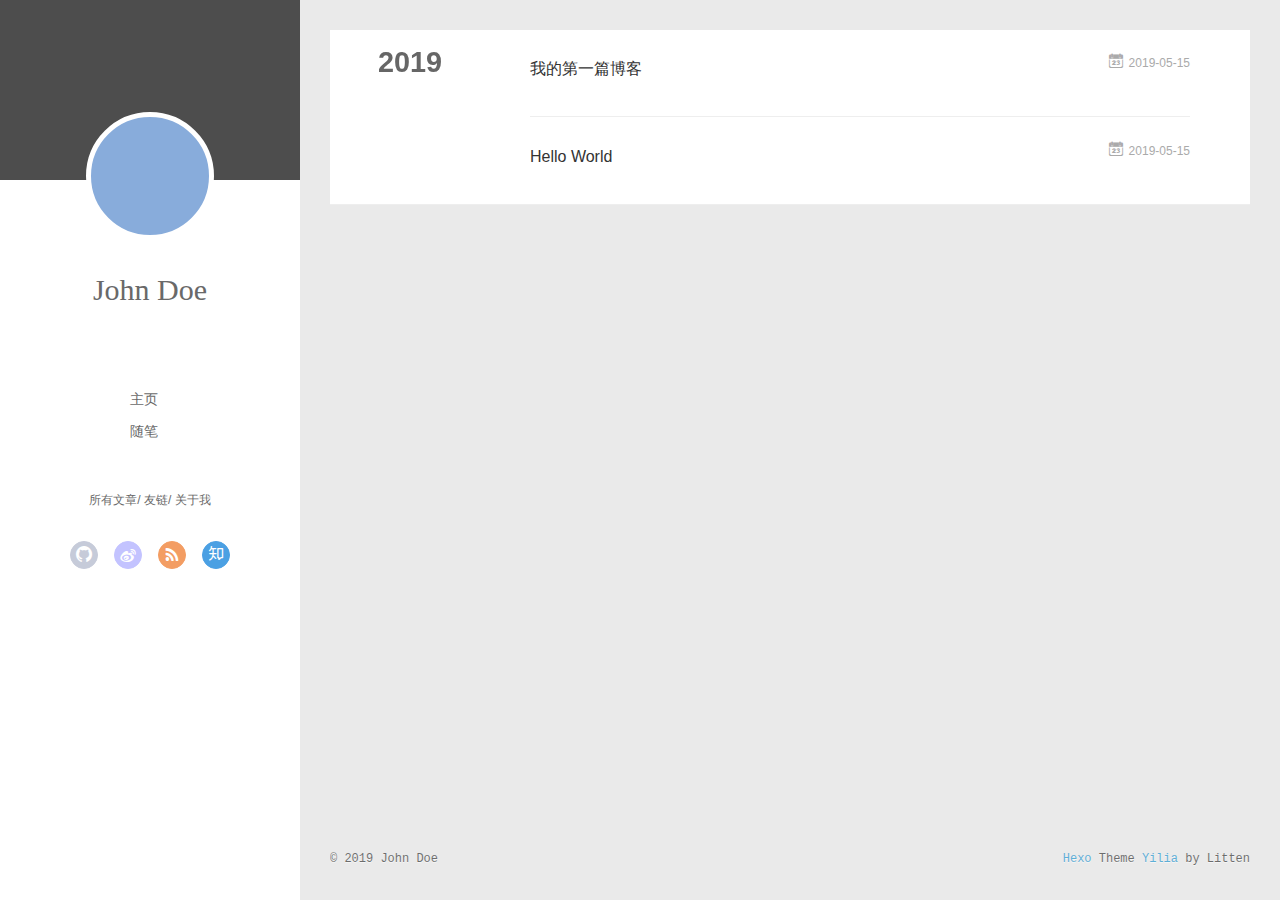
==== archives/index.html @ 385de697 "Site updated: 2019-05-16 12:57:25" ====
<!DOCTYPE html>
<html>
<head><meta name="generator" content="Hexo 3.8.0">
  <meta charset="utf-8">
  
  <meta name="renderer" content="webkit">
  <meta http-equiv="X-UA-Compatible" content="IE=edge">
  <link rel="dns-prefetch" href="http://yoursite.com">
  <title>Archives | Hexo</title>
  <meta name="viewport" content="width=device-width, initial-scale=1, maximum-scale=1">
  <meta property="og:type" content="website">
<meta property="og:title" content="Hexo">
<meta property="og:url" content="http://yoursite.com/archives/index.html">
<meta property="og:site_name" content="Hexo">
<meta property="og:locale" content="default">
<meta name="twitter:card" content="summary">
<meta name="twitter:title" content="Hexo">
  
    <link rel="alternative" href="/atom.xml" title="Hexo" type="application/atom+xml">
  
  
    <link rel="icon" href="/favicon.png">
  
  <link rel="stylesheet" type="text/css" href="/./main.0cf68a.css">
  <style type="text/css">
  
    #container.show {
      background: linear-gradient(200deg,#a0cfe4,#e8c37e);
    }
  </style>
  

  

</head>
</html>
<body>
  <div id="container" q-class="show:isCtnShow">
    <canvas id="anm-canvas" class="anm-canvas"></canvas>
    <div class="left-col" q-class="show:isShow">
      
<div class="overlay" style="background: #4d4d4d"></div>
<div class="intrude-less">
	<header id="header" class="inner">
		<a href="/" class="profilepic">
			<img src class="js-avatar">
		</a>
		<hgroup>
		  <h1 class="header-author"><a href="/">John Doe</a></h1>
		</hgroup>
		

		<nav class="header-menu">
			<ul>
			
				<li><a href="/">主页</a></li>
	        
				<li><a href="/tags/随笔/">随笔</a></li>
	        
			</ul>
		</nav>
		<nav class="header-smart-menu">
    		
    			
    			<a q-on="click: openSlider(e, 'innerArchive')" href="javascript:void(0)">所有文章</a>
    			
            
    			
    			<a q-on="click: openSlider(e, 'friends')" href="javascript:void(0)">友链</a>
    			
            
    			
    			<a q-on="click: openSlider(e, 'aboutme')" href="javascript:void(0)">关于我</a>
    			
            
		</nav>
		<nav class="header-nav">
			<div class="social">
				
					<a class="github" target="_blank" href="#" title="github"><i class="icon-github"></i></a>
		        
					<a class="weibo" target="_blank" href="#" title="weibo"><i class="icon-weibo"></i></a>
		        
					<a class="rss" target="_blank" href="#" title="rss"><i class="icon-rss"></i></a>
		        
					<a class="zhihu" target="_blank" href="#" title="zhihu"><i class="icon-zhihu"></i></a>
		        
			</div>
		</nav>
	</header>		
</div>

    </div>
    <div class="mid-col" q-class="show:isShow,hide:isShow|isFalse">
      
<nav id="mobile-nav">
  	<div class="overlay js-overlay" style="background: #4d4d4d"></div>
	<div class="btnctn js-mobile-btnctn">
  		<div class="slider-trigger list" q-on="click: openSlider(e)"><i class="icon icon-sort"></i></div>
	</div>
	<div class="intrude-less">
		<header id="header" class="inner">
			<div class="profilepic">
				<img src class="js-avatar">
			</div>
			<hgroup>
			  <h1 class="header-author js-header-author">John Doe</h1>
			</hgroup>
			
			
			
				
			
				
			
			
			
			<nav class="header-nav">
				<div class="social">
					
						<a class="github" target="_blank" href="#" title="github"><i class="icon-github"></i></a>
			        
						<a class="weibo" target="_blank" href="#" title="weibo"><i class="icon-weibo"></i></a>
			        
						<a class="rss" target="_blank" href="#" title="rss"><i class="icon-rss"></i></a>
			        
						<a class="zhihu" target="_blank" href="#" title="zhihu"><i class="icon-zhihu"></i></a>
			        
				</div>
			</nav>

			<nav class="header-menu js-header-menu">
				<ul style="width: 50%">
				
				
					<li style="width: 50%"><a href="/">主页</a></li>
		        
					<li style="width: 50%"><a href="/tags/随笔/">随笔</a></li>
		        
				</ul>
			</nav>
		</header>				
	</div>
	<div class="mobile-mask" style="display:none" q-show="isShow"></div>
</nav>

      <div id="wrapper" class="body-wrap">
        <div class="menu-l">
          <div class="canvas-wrap">
            <canvas data-colors="#eaeaea" data-sectionHeight="100" data-contentId="js-content" id="myCanvas1" class="anm-canvas"></canvas>
          </div>
          <div id="js-content" class="content-ll">
            
  
  
    
    
      
      
      <section class="archives-wrap">
        <div class="archive-year-wrap">
          <a href="/archives/2019" class="archive-year">2019</a>
        </div>
        <div class="archives">
    
    <article class="archive-article archive-type-post">
  <div class="archive-article-inner">
    <header class="archive-article-header">
      	<div class="article-meta">
	      	<a href="/2019/05/15/我的第一篇博客/" class="archive-article-date">
  	<time datetime="2019-05-15T15:24:32.000Z" itemprop="datePublished"><i class="icon-calendar icon"></i>2019-05-15</time>
</a>
        </div>
    	 
  
    <h1 itemprop="name">
      <a class="archive-article-title" href="/2019/05/15/我的第一篇博客/">我的第一篇博客</a>
    </h1>
  

        <div class="article-info info-on-right">
          
          

        </div>
        <div class="clearfix"></div>
    </header>
  </div>
</article>
  
    
    
    <article class="archive-article archive-type-post">
  <div class="archive-article-inner">
    <header class="archive-article-header">
      	<div class="article-meta">
	      	<a href="/2019/05/15/hello-world/" class="archive-article-date">
  	<time datetime="2019-05-15T15:17:17.506Z" itemprop="datePublished"><i class="icon-calendar icon"></i>2019-05-15</time>
</a>
        </div>
    	 
  
    <h1 itemprop="name">
      <a class="archive-article-title" href="/2019/05/15/hello-world/">Hello World</a>
    </h1>
  

        <div class="article-info info-on-right">
          
          

        </div>
        <div class="clearfix"></div>
    </header>
  </div>
</article>
  
  
    </div></section>
  

    


          </div>
        </div>
      </div>
      <footer id="footer">
  <div class="outer">
    <div id="footer-info">
    	<div class="footer-left">
    		&copy; 2019 John Doe
    	</div>
      	<div class="footer-right">
      		<a href="http://hexo.io/" target="_blank">Hexo</a>  Theme <a href="https://github.com/litten/hexo-theme-yilia" target="_blank">Yilia</a> by Litten
      	</div>
    </div>
  </div>
</footer>
    </div>
    <script>
	var yiliaConfig = {
		mathjax: false,
		isHome: false,
		isPost: false,
		isArchive: true,
		isTag: false,
		isCategory: false,
		open_in_new: false,
		toc_hide_index: true,
		root: "/",
		innerArchive: true,
		showTags: false
	}
</script>

<script>!function(t){function n(e){if(r[e])return r[e].exports;var i=r[e]={exports:{},id:e,loaded:!1};return t[e].call(i.exports,i,i.exports,n),i.loaded=!0,i.exports}var r={};n.m=t,n.c=r,n.p="./",n(0)}([function(t,n,r){r(195),t.exports=r(191)},function(t,n,r){var e=r(3),i=r(52),o=r(27),u=r(28),c=r(53),f="prototype",a=function(t,n,r){var s,l,h,v,p=t&a.F,d=t&a.G,y=t&a.S,g=t&a.P,b=t&a.B,m=d?e:y?e[n]||(e[n]={}):(e[n]||{})[f],x=d?i:i[n]||(i[n]={}),w=x[f]||(x[f]={});d&&(r=n);for(s in r)l=!p&&m&&void 0!==m[s],h=(l?m:r)[s],v=b&&l?c(h,e):g&&"function"==typeof h?c(Function.call,h):h,m&&u(m,s,h,t&a.U),x[s]!=h&&o(x,s,v),g&&w[s]!=h&&(w[s]=h)};e.core=i,a.F=1,a.G=2,a.S=4,a.P=8,a.B=16,a.W=32,a.U=64,a.R=128,t.exports=a},function(t,n,r){var e=r(6);t.exports=function(t){if(!e(t))throw TypeError(t+" is not an object!");return t}},function(t,n){var r=t.exports="undefined"!=typeof window&&window.Math==Math?window:"undefined"!=typeof self&&self.Math==Math?self:Function("return this")();"number"==typeof __g&&(__g=r)},function(t,n){t.exports=function(t){try{return!!t()}catch(t){return!0}}},function(t,n){var r=t.exports="undefined"!=typeof window&&window.Math==Math?window:"undefined"!=typeof self&&self.Math==Math?self:Function("return this")();"number"==typeof __g&&(__g=r)},function(t,n){t.exports=function(t){return"object"==typeof t?null!==t:"function"==typeof t}},function(t,n,r){var e=r(126)("wks"),i=r(76),o=r(3).Symbol,u="function"==typeof o;(t.exports=function(t){return e[t]||(e[t]=u&&o[t]||(u?o:i)("Symbol."+t))}).store=e},function(t,n){var r={}.hasOwnProperty;t.exports=function(t,n){return r.call(t,n)}},function(t,n,r){var e=r(94),i=r(33);t.exports=function(t){return e(i(t))}},function(t,n,r){t.exports=!r(4)(function(){return 7!=Object.defineProperty({},"a",{get:function(){return 7}}).a})},function(t,n,r){var e=r(2),i=r(167),o=r(50),u=Object.defineProperty;n.f=r(10)?Object.defineProperty:function(t,n,r){if(e(t),n=o(n,!0),e(r),i)try{return u(t,n,r)}catch(t){}if("get"in r||"set"in r)throw TypeError("Accessors not supported!");return"value"in r&&(t[n]=r.value),t}},function(t,n,r){t.exports=!r(18)(function(){return 7!=Object.defineProperty({},"a",{get:function(){return 7}}).a})},function(t,n,r){var e=r(14),i=r(22);t.exports=r(12)?function(t,n,r){return e.f(t,n,i(1,r))}:function(t,n,r){return t[n]=r,t}},function(t,n,r){var e=r(20),i=r(58),o=r(42),u=Object.defineProperty;n.f=r(12)?Object.defineProperty:function(t,n,r){if(e(t),n=o(n,!0),e(r),i)try{return u(t,n,r)}catch(t){}if("get"in r||"set"in r)throw TypeError("Accessors not supported!");return"value"in r&&(t[n]=r.value),t}},function(t,n,r){var e=r(40)("wks"),i=r(23),o=r(5).Symbol,u="function"==typeof o;(t.exports=function(t){return e[t]||(e[t]=u&&o[t]||(u?o:i)("Symbol."+t))}).store=e},function(t,n,r){var e=r(67),i=Math.min;t.exports=function(t){return t>0?i(e(t),9007199254740991):0}},function(t,n,r){var e=r(46);t.exports=function(t){return Object(e(t))}},function(t,n){t.exports=function(t){try{return!!t()}catch(t){return!0}}},function(t,n,r){var e=r(63),i=r(34);t.exports=Object.keys||function(t){return e(t,i)}},function(t,n,r){var e=r(21);t.exports=function(t){if(!e(t))throw TypeError(t+" is not an object!");return t}},function(t,n){t.exports=function(t){return"object"==typeof t?null!==t:"function"==typeof t}},function(t,n){t.exports=function(t,n){return{enumerable:!(1&t),configurable:!(2&t),writable:!(4&t),value:n}}},function(t,n){var r=0,e=Math.random();t.exports=function(t){return"Symbol(".concat(void 0===t?"":t,")_",(++r+e).toString(36))}},function(t,n){var r={}.hasOwnProperty;t.exports=function(t,n){return r.call(t,n)}},function(t,n){var r=t.exports={version:"2.4.0"};"number"==typeof __e&&(__e=r)},function(t,n){t.exports=function(t){if("function"!=typeof t)throw TypeError(t+" is not a function!");return t}},function(t,n,r){var e=r(11),i=r(66);t.exports=r(10)?function(t,n,r){return e.f(t,n,i(1,r))}:function(t,n,r){return t[n]=r,t}},function(t,n,r){var e=r(3),i=r(27),o=r(24),u=r(76)("src"),c="toString",f=Function[c],a=(""+f).split(c);r(52).inspectSource=function(t){return f.call(t)},(t.exports=function(t,n,r,c){var f="function"==typeof r;f&&(o(r,"name")||i(r,"name",n)),t[n]!==r&&(f&&(o(r,u)||i(r,u,t[n]?""+t[n]:a.join(String(n)))),t===e?t[n]=r:c?t[n]?t[n]=r:i(t,n,r):(delete t[n],i(t,n,r)))})(Function.prototype,c,function(){return"function"==typeof this&&this[u]||f.call(this)})},function(t,n,r){var e=r(1),i=r(4),o=r(46),u=function(t,n,r,e){var i=String(o(t)),u="<"+n;return""!==r&&(u+=" "+r+'="'+String(e).replace(/"/g,"&quot;")+'"'),u+">"+i+"</"+n+">"};t.exports=function(t,n){var r={};r[t]=n(u),e(e.P+e.F*i(function(){var n=""[t]('"');return n!==n.toLowerCase()||n.split('"').length>3}),"String",r)}},function(t,n,r){var e=r(115),i=r(46);t.exports=function(t){return e(i(t))}},function(t,n,r){var e=r(116),i=r(66),o=r(30),u=r(50),c=r(24),f=r(167),a=Object.getOwnPropertyDescriptor;n.f=r(10)?a:function(t,n){if(t=o(t),n=u(n,!0),f)try{return a(t,n)}catch(t){}if(c(t,n))return i(!e.f.call(t,n),t[n])}},function(t,n,r){var e=r(24),i=r(17),o=r(145)("IE_PROTO"),u=Object.prototype;t.exports=Object.getPrototypeOf||function(t){return t=i(t),e(t,o)?t[o]:"function"==typeof t.constructor&&t instanceof t.constructor?t.constructor.prototype:t instanceof Object?u:null}},function(t,n){t.exports=function(t){if(void 0==t)throw TypeError("Can't call method on  "+t);return t}},function(t,n){t.exports="constructor,hasOwnProperty,isPrototypeOf,propertyIsEnumerable,toLocaleString,toString,valueOf".split(",")},function(t,n){t.exports={}},function(t,n){t.exports=!0},function(t,n){n.f={}.propertyIsEnumerable},function(t,n,r){var e=r(14).f,i=r(8),o=r(15)("toStringTag");t.exports=function(t,n,r){t&&!i(t=r?t:t.prototype,o)&&e(t,o,{configurable:!0,value:n})}},function(t,n,r){var e=r(40)("keys"),i=r(23);t.exports=function(t){return e[t]||(e[t]=i(t))}},function(t,n,r){var e=r(5),i="__core-js_shared__",o=e[i]||(e[i]={});t.exports=function(t){return o[t]||(o[t]={})}},function(t,n){var r=Math.ceil,e=Math.floor;t.exports=function(t){return isNaN(t=+t)?0:(t>0?e:r)(t)}},function(t,n,r){var e=r(21);t.exports=function(t,n){if(!e(t))return t;var r,i;if(n&&"function"==typeof(r=t.toString)&&!e(i=r.call(t)))return i;if("function"==typeof(r=t.valueOf)&&!e(i=r.call(t)))return i;if(!n&&"function"==typeof(r=t.toString)&&!e(i=r.call(t)))return i;throw TypeError("Can't convert object to primitive value")}},function(t,n,r){var e=r(5),i=r(25),o=r(36),u=r(44),c=r(14).f;t.exports=function(t){var n=i.Symbol||(i.Symbol=o?{}:e.Symbol||{});"_"==t.charAt(0)||t in n||c(n,t,{value:u.f(t)})}},function(t,n,r){n.f=r(15)},function(t,n){var r={}.toString;t.exports=function(t){return r.call(t).slice(8,-1)}},function(t,n){t.exports=function(t){if(void 0==t)throw TypeError("Can't call method on  "+t);return t}},function(t,n,r){var e=r(4);t.exports=function(t,n){return!!t&&e(function(){n?t.call(null,function(){},1):t.call(null)})}},function(t,n,r){var e=r(53),i=r(115),o=r(17),u=r(16),c=r(203);t.exports=function(t,n){var r=1==t,f=2==t,a=3==t,s=4==t,l=6==t,h=5==t||l,v=n||c;return function(n,c,p){for(var d,y,g=o(n),b=i(g),m=e(c,p,3),x=u(b.length),w=0,S=r?v(n,x):f?v(n,0):void 0;x>w;w++)if((h||w in b)&&(d=b[w],y=m(d,w,g),t))if(r)S[w]=y;else if(y)switch(t){case 3:return!0;case 5:return d;case 6:return w;case 2:S.push(d)}else if(s)return!1;return l?-1:a||s?s:S}}},function(t,n,r){var e=r(1),i=r(52),o=r(4);t.exports=function(t,n){var r=(i.Object||{})[t]||Object[t],u={};u[t]=n(r),e(e.S+e.F*o(function(){r(1)}),"Object",u)}},function(t,n,r){var e=r(6);t.exports=function(t,n){if(!e(t))return t;var r,i;if(n&&"function"==typeof(r=t.toString)&&!e(i=r.call(t)))return i;if("function"==typeof(r=t.valueOf)&&!e(i=r.call(t)))return i;if(!n&&"function"==typeof(r=t.toString)&&!e(i=r.call(t)))return i;throw TypeError("Can't convert object to primitive value")}},function(t,n,r){var e=r(5),i=r(25),o=r(91),u=r(13),c="prototype",f=function(t,n,r){var a,s,l,h=t&f.F,v=t&f.G,p=t&f.S,d=t&f.P,y=t&f.B,g=t&f.W,b=v?i:i[n]||(i[n]={}),m=b[c],x=v?e:p?e[n]:(e[n]||{})[c];v&&(r=n);for(a in r)(s=!h&&x&&void 0!==x[a])&&a in b||(l=s?x[a]:r[a],b[a]=v&&"function"!=typeof x[a]?r[a]:y&&s?o(l,e):g&&x[a]==l?function(t){var n=function(n,r,e){if(this instanceof t){switch(arguments.length){case 0:return new t;case 1:return new t(n);case 2:return new t(n,r)}return new t(n,r,e)}return t.apply(this,arguments)};return n[c]=t[c],n}(l):d&&"function"==typeof l?o(Function.call,l):l,d&&((b.virtual||(b.virtual={}))[a]=l,t&f.R&&m&&!m[a]&&u(m,a,l)))};f.F=1,f.G=2,f.S=4,f.P=8,f.B=16,f.W=32,f.U=64,f.R=128,t.exports=f},function(t,n){var r=t.exports={version:"2.4.0"};"number"==typeof __e&&(__e=r)},function(t,n,r){var e=r(26);t.exports=function(t,n,r){if(e(t),void 0===n)return t;switch(r){case 1:return function(r){return t.call(n,r)};case 2:return function(r,e){return t.call(n,r,e)};case 3:return function(r,e,i){return t.call(n,r,e,i)}}return function(){return t.apply(n,arguments)}}},function(t,n,r){var e=r(183),i=r(1),o=r(126)("metadata"),u=o.store||(o.store=new(r(186))),c=function(t,n,r){var i=u.get(t);if(!i){if(!r)return;u.set(t,i=new e)}var o=i.get(n);if(!o){if(!r)return;i.set(n,o=new e)}return o},f=function(t,n,r){var e=c(n,r,!1);return void 0!==e&&e.has(t)},a=function(t,n,r){var e=c(n,r,!1);return void 0===e?void 0:e.get(t)},s=function(t,n,r,e){c(r,e,!0).set(t,n)},l=function(t,n){var r=c(t,n,!1),e=[];return r&&r.forEach(function(t,n){e.push(n)}),e},h=function(t){return void 0===t||"symbol"==typeof t?t:String(t)},v=function(t){i(i.S,"Reflect",t)};t.exports={store:u,map:c,has:f,get:a,set:s,keys:l,key:h,exp:v}},function(t,n,r){"use strict";if(r(10)){var e=r(69),i=r(3),o=r(4),u=r(1),c=r(127),f=r(152),a=r(53),s=r(68),l=r(66),h=r(27),v=r(73),p=r(67),d=r(16),y=r(75),g=r(50),b=r(24),m=r(180),x=r(114),w=r(6),S=r(17),_=r(137),O=r(70),E=r(32),P=r(71).f,j=r(154),F=r(76),M=r(7),A=r(48),N=r(117),T=r(146),I=r(155),k=r(80),L=r(123),R=r(74),C=r(130),D=r(160),U=r(11),W=r(31),G=U.f,B=W.f,V=i.RangeError,z=i.TypeError,q=i.Uint8Array,K="ArrayBuffer",J="Shared"+K,Y="BYTES_PER_ELEMENT",H="prototype",$=Array[H],X=f.ArrayBuffer,Q=f.DataView,Z=A(0),tt=A(2),nt=A(3),rt=A(4),et=A(5),it=A(6),ot=N(!0),ut=N(!1),ct=I.values,ft=I.keys,at=I.entries,st=$.lastIndexOf,lt=$.reduce,ht=$.reduceRight,vt=$.join,pt=$.sort,dt=$.slice,yt=$.toString,gt=$.toLocaleString,bt=M("iterator"),mt=M("toStringTag"),xt=F("typed_constructor"),wt=F("def_constructor"),St=c.CONSTR,_t=c.TYPED,Ot=c.VIEW,Et="Wrong length!",Pt=A(1,function(t,n){return Tt(T(t,t[wt]),n)}),jt=o(function(){return 1===new q(new Uint16Array([1]).buffer)[0]}),Ft=!!q&&!!q[H].set&&o(function(){new q(1).set({})}),Mt=function(t,n){if(void 0===t)throw z(Et);var r=+t,e=d(t);if(n&&!m(r,e))throw V(Et);return e},At=function(t,n){var r=p(t);if(r<0||r%n)throw V("Wrong offset!");return r},Nt=function(t){if(w(t)&&_t in t)return t;throw z(t+" is not a typed array!")},Tt=function(t,n){if(!(w(t)&&xt in t))throw z("It is not a typed array constructor!");return new t(n)},It=function(t,n){return kt(T(t,t[wt]),n)},kt=function(t,n){for(var r=0,e=n.length,i=Tt(t,e);e>r;)i[r]=n[r++];return i},Lt=function(t,n,r){G(t,n,{get:function(){return this._d[r]}})},Rt=function(t){var n,r,e,i,o,u,c=S(t),f=arguments.length,s=f>1?arguments[1]:void 0,l=void 0!==s,h=j(c);if(void 0!=h&&!_(h)){for(u=h.call(c),e=[],n=0;!(o=u.next()).done;n++)e.push(o.value);c=e}for(l&&f>2&&(s=a(s,arguments[2],2)),n=0,r=d(c.length),i=Tt(this,r);r>n;n++)i[n]=l?s(c[n],n):c[n];return i},Ct=function(){for(var t=0,n=arguments.length,r=Tt(this,n);n>t;)r[t]=arguments[t++];return r},Dt=!!q&&o(function(){gt.call(new q(1))}),Ut=function(){return gt.apply(Dt?dt.call(Nt(this)):Nt(this),arguments)},Wt={copyWithin:function(t,n){return D.call(Nt(this),t,n,arguments.length>2?arguments[2]:void 0)},every:function(t){return rt(Nt(this),t,arguments.length>1?arguments[1]:void 0)},fill:function(t){return C.apply(Nt(this),arguments)},filter:function(t){return It(this,tt(Nt(this),t,arguments.length>1?arguments[1]:void 0))},find:function(t){return et(Nt(this),t,arguments.length>1?arguments[1]:void 0)},findIndex:function(t){return it(Nt(this),t,arguments.length>1?arguments[1]:void 0)},forEach:function(t){Z(Nt(this),t,arguments.length>1?arguments[1]:void 0)},indexOf:function(t){return ut(Nt(this),t,arguments.length>1?arguments[1]:void 0)},includes:function(t){return ot(Nt(this),t,arguments.length>1?arguments[1]:void 0)},join:function(t){return vt.apply(Nt(this),arguments)},lastIndexOf:function(t){return st.apply(Nt(this),arguments)},map:function(t){return Pt(Nt(this),t,arguments.length>1?arguments[1]:void 0)},reduce:function(t){return lt.apply(Nt(this),arguments)},reduceRight:function(t){return ht.apply(Nt(this),arguments)},reverse:function(){for(var t,n=this,r=Nt(n).length,e=Math.floor(r/2),i=0;i<e;)t=n[i],n[i++]=n[--r],n[r]=t;return n},some:function(t){return nt(Nt(this),t,arguments.length>1?arguments[1]:void 0)},sort:function(t){return pt.call(Nt(this),t)},subarray:function(t,n){var r=Nt(this),e=r.length,i=y(t,e);return new(T(r,r[wt]))(r.buffer,r.byteOffset+i*r.BYTES_PER_ELEMENT,d((void 0===n?e:y(n,e))-i))}},Gt=function(t,n){return It(this,dt.call(Nt(this),t,n))},Bt=function(t){Nt(this);var n=At(arguments[1],1),r=this.length,e=S(t),i=d(e.length),o=0;if(i+n>r)throw V(Et);for(;o<i;)this[n+o]=e[o++]},Vt={entries:function(){return at.call(Nt(this))},keys:function(){return ft.call(Nt(this))},values:function(){return ct.call(Nt(this))}},zt=function(t,n){return w(t)&&t[_t]&&"symbol"!=typeof n&&n in t&&String(+n)==String(n)},qt=function(t,n){return zt(t,n=g(n,!0))?l(2,t[n]):B(t,n)},Kt=function(t,n,r){return!(zt(t,n=g(n,!0))&&w(r)&&b(r,"value"))||b(r,"get")||b(r,"set")||r.configurable||b(r,"writable")&&!r.writable||b(r,"enumerable")&&!r.enumerable?G(t,n,r):(t[n]=r.value,t)};St||(W.f=qt,U.f=Kt),u(u.S+u.F*!St,"Object",{getOwnPropertyDescriptor:qt,defineProperty:Kt}),o(function(){yt.call({})})&&(yt=gt=function(){return vt.call(this)});var Jt=v({},Wt);v(Jt,Vt),h(Jt,bt,Vt.values),v(Jt,{slice:Gt,set:Bt,constructor:function(){},toString:yt,toLocaleString:Ut}),Lt(Jt,"buffer","b"),Lt(Jt,"byteOffset","o"),Lt(Jt,"byteLength","l"),Lt(Jt,"length","e"),G(Jt,mt,{get:function(){return this[_t]}}),t.exports=function(t,n,r,f){f=!!f;var a=t+(f?"Clamped":"")+"Array",l="Uint8Array"!=a,v="get"+t,p="set"+t,y=i[a],g=y||{},b=y&&E(y),m=!y||!c.ABV,S={},_=y&&y[H],j=function(t,r){var e=t._d;return e.v[v](r*n+e.o,jt)},F=function(t,r,e){var i=t._d;f&&(e=(e=Math.round(e))<0?0:e>255?255:255&e),i.v[p](r*n+i.o,e,jt)},M=function(t,n){G(t,n,{get:function(){return j(this,n)},set:function(t){return F(this,n,t)},enumerable:!0})};m?(y=r(function(t,r,e,i){s(t,y,a,"_d");var o,u,c,f,l=0,v=0;if(w(r)){if(!(r instanceof X||(f=x(r))==K||f==J))return _t in r?kt(y,r):Rt.call(y,r);o=r,v=At(e,n);var p=r.byteLength;if(void 0===i){if(p%n)throw V(Et);if((u=p-v)<0)throw V(Et)}else if((u=d(i)*n)+v>p)throw V(Et);c=u/n}else c=Mt(r,!0),u=c*n,o=new X(u);for(h(t,"_d",{b:o,o:v,l:u,e:c,v:new Q(o)});l<c;)M(t,l++)}),_=y[H]=O(Jt),h(_,"constructor",y)):L(function(t){new y(null),new y(t)},!0)||(y=r(function(t,r,e,i){s(t,y,a);var o;return w(r)?r instanceof X||(o=x(r))==K||o==J?void 0!==i?new g(r,At(e,n),i):void 0!==e?new g(r,At(e,n)):new g(r):_t in r?kt(y,r):Rt.call(y,r):new g(Mt(r,l))}),Z(b!==Function.prototype?P(g).concat(P(b)):P(g),function(t){t in y||h(y,t,g[t])}),y[H]=_,e||(_.constructor=y));var A=_[bt],N=!!A&&("values"==A.name||void 0==A.name),T=Vt.values;h(y,xt,!0),h(_,_t,a),h(_,Ot,!0),h(_,wt,y),(f?new y(1)[mt]==a:mt in _)||G(_,mt,{get:function(){return a}}),S[a]=y,u(u.G+u.W+u.F*(y!=g),S),u(u.S,a,{BYTES_PER_ELEMENT:n,from:Rt,of:Ct}),Y in _||h(_,Y,n),u(u.P,a,Wt),R(a),u(u.P+u.F*Ft,a,{set:Bt}),u(u.P+u.F*!N,a,Vt),u(u.P+u.F*(_.toString!=yt),a,{toString:yt}),u(u.P+u.F*o(function(){new y(1).slice()}),a,{slice:Gt}),u(u.P+u.F*(o(function(){return[1,2].toLocaleString()!=new y([1,2]).toLocaleString()})||!o(function(){_.toLocaleString.call([1,2])})),a,{toLocaleString:Ut}),k[a]=N?A:T,e||N||h(_,bt,T)}}else t.exports=function(){}},function(t,n){var r={}.toString;t.exports=function(t){return r.call(t).slice(8,-1)}},function(t,n,r){var e=r(21),i=r(5).document,o=e(i)&&e(i.createElement);t.exports=function(t){return o?i.createElement(t):{}}},function(t,n,r){t.exports=!r(12)&&!r(18)(function(){return 7!=Object.defineProperty(r(57)("div"),"a",{get:function(){return 7}}).a})},function(t,n,r){"use strict";var e=r(36),i=r(51),o=r(64),u=r(13),c=r(8),f=r(35),a=r(96),s=r(38),l=r(103),h=r(15)("iterator"),v=!([].keys&&"next"in[].keys()),p="keys",d="values",y=function(){return this};t.exports=function(t,n,r,g,b,m,x){a(r,n,g);var w,S,_,O=function(t){if(!v&&t in F)return F[t];switch(t){case p:case d:return function(){return new r(this,t)}}return function(){return new r(this,t)}},E=n+" Iterator",P=b==d,j=!1,F=t.prototype,M=F[h]||F["@@iterator"]||b&&F[b],A=M||O(b),N=b?P?O("entries"):A:void 0,T="Array"==n?F.entries||M:M;if(T&&(_=l(T.call(new t)))!==Object.prototype&&(s(_,E,!0),e||c(_,h)||u(_,h,y)),P&&M&&M.name!==d&&(j=!0,A=function(){return M.call(this)}),e&&!x||!v&&!j&&F[h]||u(F,h,A),f[n]=A,f[E]=y,b)if(w={values:P?A:O(d),keys:m?A:O(p),entries:N},x)for(S in w)S in F||o(F,S,w[S]);else i(i.P+i.F*(v||j),n,w);return w}},function(t,n,r){var e=r(20),i=r(100),o=r(34),u=r(39)("IE_PROTO"),c=function(){},f="prototype",a=function(){var t,n=r(57)("iframe"),e=o.length;for(n.style.display="none",r(93).appendChild(n),n.src="javascript:",t=n.contentWindow.document,t.open(),t.write("<script>document.F=Object<\/script>"),t.close(),a=t.F;e--;)delete a[f][o[e]];return a()};t.exports=Object.create||function(t,n){var r;return null!==t?(c[f]=e(t),r=new c,c[f]=null,r[u]=t):r=a(),void 0===n?r:i(r,n)}},function(t,n,r){var e=r(63),i=r(34).concat("length","prototype");n.f=Object.getOwnPropertyNames||function(t){return e(t,i)}},function(t,n){n.f=Object.getOwnPropertySymbols},function(t,n,r){var e=r(8),i=r(9),o=r(90)(!1),u=r(39)("IE_PROTO");t.exports=function(t,n){var r,c=i(t),f=0,a=[];for(r in c)r!=u&&e(c,r)&&a.push(r);for(;n.length>f;)e(c,r=n[f++])&&(~o(a,r)||a.push(r));return a}},function(t,n,r){t.exports=r(13)},function(t,n,r){var e=r(76)("meta"),i=r(6),o=r(24),u=r(11).f,c=0,f=Object.isExtensible||function(){return!0},a=!r(4)(function(){return f(Object.preventExtensions({}))}),s=function(t){u(t,e,{value:{i:"O"+ ++c,w:{}}})},l=function(t,n){if(!i(t))return"symbol"==typeof t?t:("string"==typeof t?"S":"P")+t;if(!o(t,e)){if(!f(t))return"F";if(!n)return"E";s(t)}return t[e].i},h=function(t,n){if(!o(t,e)){if(!f(t))return!0;if(!n)return!1;s(t)}return t[e].w},v=function(t){return a&&p.NEED&&f(t)&&!o(t,e)&&s(t),t},p=t.exports={KEY:e,NEED:!1,fastKey:l,getWeak:h,onFreeze:v}},function(t,n){t.exports=function(t,n){return{enumerable:!(1&t),configurable:!(2&t),writable:!(4&t),value:n}}},function(t,n){var r=Math.ceil,e=Math.floor;t.exports=function(t){return isNaN(t=+t)?0:(t>0?e:r)(t)}},function(t,n){t.exports=function(t,n,r,e){if(!(t instanceof n)||void 0!==e&&e in t)throw TypeError(r+": incorrect invocation!");return t}},function(t,n){t.exports=!1},function(t,n,r){var e=r(2),i=r(173),o=r(133),u=r(145)("IE_PROTO"),c=function(){},f="prototype",a=function(){var t,n=r(132)("iframe"),e=o.length;for(n.style.display="none",r(135).appendChild(n),n.src="javascript:",t=n.contentWindow.document,t.open(),t.write("<script>document.F=Object<\/script>"),t.close(),a=t.F;e--;)delete a[f][o[e]];return a()};t.exports=Object.create||function(t,n){var r;return null!==t?(c[f]=e(t),r=new c,c[f]=null,r[u]=t):r=a(),void 0===n?r:i(r,n)}},function(t,n,r){var e=r(175),i=r(133).concat("length","prototype");n.f=Object.getOwnPropertyNames||function(t){return e(t,i)}},function(t,n,r){var e=r(175),i=r(133);t.exports=Object.keys||function(t){return e(t,i)}},function(t,n,r){var e=r(28);t.exports=function(t,n,r){for(var i in n)e(t,i,n[i],r);return t}},function(t,n,r){"use strict";var e=r(3),i=r(11),o=r(10),u=r(7)("species");t.exports=function(t){var n=e[t];o&&n&&!n[u]&&i.f(n,u,{configurable:!0,get:function(){return this}})}},function(t,n,r){var e=r(67),i=Math.max,o=Math.min;t.exports=function(t,n){return t=e(t),t<0?i(t+n,0):o(t,n)}},function(t,n){var r=0,e=Math.random();t.exports=function(t){return"Symbol(".concat(void 0===t?"":t,")_",(++r+e).toString(36))}},function(t,n,r){var e=r(33);t.exports=function(t){return Object(e(t))}},function(t,n,r){var e=r(7)("unscopables"),i=Array.prototype;void 0==i[e]&&r(27)(i,e,{}),t.exports=function(t){i[e][t]=!0}},function(t,n,r){var e=r(53),i=r(169),o=r(137),u=r(2),c=r(16),f=r(154),a={},s={},n=t.exports=function(t,n,r,l,h){var v,p,d,y,g=h?function(){return t}:f(t),b=e(r,l,n?2:1),m=0;if("function"!=typeof g)throw TypeError(t+" is not iterable!");if(o(g)){for(v=c(t.length);v>m;m++)if((y=n?b(u(p=t[m])[0],p[1]):b(t[m]))===a||y===s)return y}else for(d=g.call(t);!(p=d.next()).done;)if((y=i(d,b,p.value,n))===a||y===s)return y};n.BREAK=a,n.RETURN=s},function(t,n){t.exports={}},function(t,n,r){var e=r(11).f,i=r(24),o=r(7)("toStringTag");t.exports=function(t,n,r){t&&!i(t=r?t:t.prototype,o)&&e(t,o,{configurable:!0,value:n})}},function(t,n,r){var e=r(1),i=r(46),o=r(4),u=r(150),c="["+u+"]",f="​",a=RegExp("^"+c+c+"*"),s=RegExp(c+c+"*$"),l=function(t,n,r){var i={},c=o(function(){return!!u[t]()||f[t]()!=f}),a=i[t]=c?n(h):u[t];r&&(i[r]=a),e(e.P+e.F*c,"String",i)},h=l.trim=function(t,n){return t=String(i(t)),1&n&&(t=t.replace(a,"")),2&n&&(t=t.replace(s,"")),t};t.exports=l},function(t,n,r){t.exports={default:r(86),__esModule:!0}},function(t,n,r){t.exports={default:r(87),__esModule:!0}},function(t,n,r){"use strict";function e(t){return t&&t.__esModule?t:{default:t}}n.__esModule=!0;var i=r(84),o=e(i),u=r(83),c=e(u),f="function"==typeof c.default&&"symbol"==typeof o.default?function(t){return typeof t}:function(t){return t&&"function"==typeof c.default&&t.constructor===c.default&&t!==c.default.prototype?"symbol":typeof t};n.default="function"==typeof c.default&&"symbol"===f(o.default)?function(t){return void 0===t?"undefined":f(t)}:function(t){return t&&"function"==typeof c.default&&t.constructor===c.default&&t!==c.default.prototype?"symbol":void 0===t?"undefined":f(t)}},function(t,n,r){r(110),r(108),r(111),r(112),t.exports=r(25).Symbol},function(t,n,r){r(109),r(113),t.exports=r(44).f("iterator")},function(t,n){t.exports=function(t){if("function"!=typeof t)throw TypeError(t+" is not a function!");return t}},function(t,n){t.exports=function(){}},function(t,n,r){var e=r(9),i=r(106),o=r(105);t.exports=function(t){return function(n,r,u){var c,f=e(n),a=i(f.length),s=o(u,a);if(t&&r!=r){for(;a>s;)if((c=f[s++])!=c)return!0}else for(;a>s;s++)if((t||s in f)&&f[s]===r)return t||s||0;return!t&&-1}}},function(t,n,r){var e=r(88);t.exports=function(t,n,r){if(e(t),void 0===n)return t;switch(r){case 1:return function(r){return t.call(n,r)};case 2:return function(r,e){return t.call(n,r,e)};case 3:return function(r,e,i){return t.call(n,r,e,i)}}return function(){return t.apply(n,arguments)}}},function(t,n,r){var e=r(19),i=r(62),o=r(37);t.exports=function(t){var n=e(t),r=i.f;if(r)for(var u,c=r(t),f=o.f,a=0;c.length>a;)f.call(t,u=c[a++])&&n.push(u);return n}},function(t,n,r){t.exports=r(5).document&&document.documentElement},function(t,n,r){var e=r(56);t.exports=Object("z").propertyIsEnumerable(0)?Object:function(t){return"String"==e(t)?t.split(""):Object(t)}},function(t,n,r){var e=r(56);t.exports=Array.isArray||function(t){return"Array"==e(t)}},function(t,n,r){"use strict";var e=r(60),i=r(22),o=r(38),u={};r(13)(u,r(15)("iterator"),function(){return this}),t.exports=function(t,n,r){t.prototype=e(u,{next:i(1,r)}),o(t,n+" Iterator")}},function(t,n){t.exports=function(t,n){return{value:n,done:!!t}}},function(t,n,r){var e=r(19),i=r(9);t.exports=function(t,n){for(var r,o=i(t),u=e(o),c=u.length,f=0;c>f;)if(o[r=u[f++]]===n)return r}},function(t,n,r){var e=r(23)("meta"),i=r(21),o=r(8),u=r(14).f,c=0,f=Object.isExtensible||function(){return!0},a=!r(18)(function(){return f(Object.preventExtensions({}))}),s=function(t){u(t,e,{value:{i:"O"+ ++c,w:{}}})},l=function(t,n){if(!i(t))return"symbol"==typeof t?t:("string"==typeof t?"S":"P")+t;if(!o(t,e)){if(!f(t))return"F";if(!n)return"E";s(t)}return t[e].i},h=function(t,n){if(!o(t,e)){if(!f(t))return!0;if(!n)return!1;s(t)}return t[e].w},v=function(t){return a&&p.NEED&&f(t)&&!o(t,e)&&s(t),t},p=t.exports={KEY:e,NEED:!1,fastKey:l,getWeak:h,onFreeze:v}},function(t,n,r){var e=r(14),i=r(20),o=r(19);t.exports=r(12)?Object.defineProperties:function(t,n){i(t);for(var r,u=o(n),c=u.length,f=0;c>f;)e.f(t,r=u[f++],n[r]);return t}},function(t,n,r){var e=r(37),i=r(22),o=r(9),u=r(42),c=r(8),f=r(58),a=Object.getOwnPropertyDescriptor;n.f=r(12)?a:function(t,n){if(t=o(t),n=u(n,!0),f)try{return a(t,n)}catch(t){}if(c(t,n))return i(!e.f.call(t,n),t[n])}},function(t,n,r){var e=r(9),i=r(61).f,o={}.toString,u="object"==typeof window&&window&&Object.getOwnPropertyNames?Object.getOwnPropertyNames(window):[],c=function(t){try{return i(t)}catch(t){return u.slice()}};t.exports.f=function(t){return u&&"[object Window]"==o.call(t)?c(t):i(e(t))}},function(t,n,r){var e=r(8),i=r(77),o=r(39)("IE_PROTO"),u=Object.prototype;t.exports=Object.getPrototypeOf||function(t){return t=i(t),e(t,o)?t[o]:"function"==typeof t.constructor&&t instanceof t.constructor?t.constructor.prototype:t instanceof Object?u:null}},function(t,n,r){var e=r(41),i=r(33);t.exports=function(t){return function(n,r){var o,u,c=String(i(n)),f=e(r),a=c.length;return f<0||f>=a?t?"":void 0:(o=c.charCodeAt(f),o<55296||o>56319||f+1===a||(u=c.charCodeAt(f+1))<56320||u>57343?t?c.charAt(f):o:t?c.slice(f,f+2):u-56320+(o-55296<<10)+65536)}}},function(t,n,r){var e=r(41),i=Math.max,o=Math.min;t.exports=function(t,n){return t=e(t),t<0?i(t+n,0):o(t,n)}},function(t,n,r){var e=r(41),i=Math.min;t.exports=function(t){return t>0?i(e(t),9007199254740991):0}},function(t,n,r){"use strict";var e=r(89),i=r(97),o=r(35),u=r(9);t.exports=r(59)(Array,"Array",function(t,n){this._t=u(t),this._i=0,this._k=n},function(){var t=this._t,n=this._k,r=this._i++;return!t||r>=t.length?(this._t=void 0,i(1)):"keys"==n?i(0,r):"values"==n?i(0,t[r]):i(0,[r,t[r]])},"values"),o.Arguments=o.Array,e("keys"),e("values"),e("entries")},function(t,n){},function(t,n,r){"use strict";var e=r(104)(!0);r(59)(String,"String",function(t){this._t=String(t),this._i=0},function(){var t,n=this._t,r=this._i;return r>=n.length?{value:void 0,done:!0}:(t=e(n,r),this._i+=t.length,{value:t,done:!1})})},function(t,n,r){"use strict";var e=r(5),i=r(8),o=r(12),u=r(51),c=r(64),f=r(99).KEY,a=r(18),s=r(40),l=r(38),h=r(23),v=r(15),p=r(44),d=r(43),y=r(98),g=r(92),b=r(95),m=r(20),x=r(9),w=r(42),S=r(22),_=r(60),O=r(102),E=r(101),P=r(14),j=r(19),F=E.f,M=P.f,A=O.f,N=e.Symbol,T=e.JSON,I=T&&T.stringify,k="prototype",L=v("_hidden"),R=v("toPrimitive"),C={}.propertyIsEnumerable,D=s("symbol-registry"),U=s("symbols"),W=s("op-symbols"),G=Object[k],B="function"==typeof N,V=e.QObject,z=!V||!V[k]||!V[k].findChild,q=o&&a(function(){return 7!=_(M({},"a",{get:function(){return M(this,"a",{value:7}).a}})).a})?function(t,n,r){var e=F(G,n);e&&delete G[n],M(t,n,r),e&&t!==G&&M(G,n,e)}:M,K=function(t){var n=U[t]=_(N[k]);return n._k=t,n},J=B&&"symbol"==typeof N.iterator?function(t){return"symbol"==typeof t}:function(t){return t instanceof N},Y=function(t,n,r){return t===G&&Y(W,n,r),m(t),n=w(n,!0),m(r),i(U,n)?(r.enumerable?(i(t,L)&&t[L][n]&&(t[L][n]=!1),r=_(r,{enumerable:S(0,!1)})):(i(t,L)||M(t,L,S(1,{})),t[L][n]=!0),q(t,n,r)):M(t,n,r)},H=function(t,n){m(t);for(var r,e=g(n=x(n)),i=0,o=e.length;o>i;)Y(t,r=e[i++],n[r]);return t},$=function(t,n){return void 0===n?_(t):H(_(t),n)},X=function(t){var n=C.call(this,t=w(t,!0));return!(this===G&&i(U,t)&&!i(W,t))&&(!(n||!i(this,t)||!i(U,t)||i(this,L)&&this[L][t])||n)},Q=function(t,n){if(t=x(t),n=w(n,!0),t!==G||!i(U,n)||i(W,n)){var r=F(t,n);return!r||!i(U,n)||i(t,L)&&t[L][n]||(r.enumerable=!0),r}},Z=function(t){for(var n,r=A(x(t)),e=[],o=0;r.length>o;)i(U,n=r[o++])||n==L||n==f||e.push(n);return e},tt=function(t){for(var n,r=t===G,e=A(r?W:x(t)),o=[],u=0;e.length>u;)!i(U,n=e[u++])||r&&!i(G,n)||o.push(U[n]);return o};B||(N=function(){if(this instanceof N)throw TypeError("Symbol is not a constructor!");var t=h(arguments.length>0?arguments[0]:void 0),n=function(r){this===G&&n.call(W,r),i(this,L)&&i(this[L],t)&&(this[L][t]=!1),q(this,t,S(1,r))};return o&&z&&q(G,t,{configurable:!0,set:n}),K(t)},c(N[k],"toString",function(){return this._k}),E.f=Q,P.f=Y,r(61).f=O.f=Z,r(37).f=X,r(62).f=tt,o&&!r(36)&&c(G,"propertyIsEnumerable",X,!0),p.f=function(t){return K(v(t))}),u(u.G+u.W+u.F*!B,{Symbol:N});for(var nt="hasInstance,isConcatSpreadable,iterator,match,replace,search,species,split,toPrimitive,toStringTag,unscopables".split(","),rt=0;nt.length>rt;)v(nt[rt++]);for(var nt=j(v.store),rt=0;nt.length>rt;)d(nt[rt++]);u(u.S+u.F*!B,"Symbol",{for:function(t){return i(D,t+="")?D[t]:D[t]=N(t)},keyFor:function(t){if(J(t))return y(D,t);throw TypeError(t+" is not a symbol!")},useSetter:function(){z=!0},useSimple:function(){z=!1}}),u(u.S+u.F*!B,"Object",{create:$,defineProperty:Y,defineProperties:H,getOwnPropertyDescriptor:Q,getOwnPropertyNames:Z,getOwnPropertySymbols:tt}),T&&u(u.S+u.F*(!B||a(function(){var t=N();return"[null]"!=I([t])||"{}"!=I({a:t})||"{}"!=I(Object(t))})),"JSON",{stringify:function(t){if(void 0!==t&&!J(t)){for(var n,r,e=[t],i=1;arguments.length>i;)e.push(arguments[i++]);return n=e[1],"function"==typeof n&&(r=n),!r&&b(n)||(n=function(t,n){if(r&&(n=r.call(this,t,n)),!J(n))return n}),e[1]=n,I.apply(T,e)}}}),N[k][R]||r(13)(N[k],R,N[k].valueOf),l(N,"Symbol"),l(Math,"Math",!0),l(e.JSON,"JSON",!0)},function(t,n,r){r(43)("asyncIterator")},function(t,n,r){r(43)("observable")},function(t,n,r){r(107);for(var e=r(5),i=r(13),o=r(35),u=r(15)("toStringTag"),c=["NodeList","DOMTokenList","MediaList","StyleSheetList","CSSRuleList"],f=0;f<5;f++){var a=c[f],s=e[a],l=s&&s.prototype;l&&!l[u]&&i(l,u,a),o[a]=o.Array}},function(t,n,r){var e=r(45),i=r(7)("toStringTag"),o="Arguments"==e(function(){return arguments}()),u=function(t,n){try{return t[n]}catch(t){}};t.exports=function(t){var n,r,c;return void 0===t?"Undefined":null===t?"Null":"string"==typeof(r=u(n=Object(t),i))?r:o?e(n):"Object"==(c=e(n))&&"function"==typeof n.callee?"Arguments":c}},function(t,n,r){var e=r(45);t.exports=Object("z").propertyIsEnumerable(0)?Object:function(t){return"String"==e(t)?t.split(""):Object(t)}},function(t,n){n.f={}.propertyIsEnumerable},function(t,n,r){var e=r(30),i=r(16),o=r(75);t.exports=function(t){return function(n,r,u){var c,f=e(n),a=i(f.length),s=o(u,a);if(t&&r!=r){for(;a>s;)if((c=f[s++])!=c)return!0}else for(;a>s;s++)if((t||s in f)&&f[s]===r)return t||s||0;return!t&&-1}}},function(t,n,r){"use strict";var e=r(3),i=r(1),o=r(28),u=r(73),c=r(65),f=r(79),a=r(68),s=r(6),l=r(4),h=r(123),v=r(81),p=r(136);t.exports=function(t,n,r,d,y,g){var b=e[t],m=b,x=y?"set":"add",w=m&&m.prototype,S={},_=function(t){var n=w[t];o(w,t,"delete"==t?function(t){return!(g&&!s(t))&&n.call(this,0===t?0:t)}:"has"==t?function(t){return!(g&&!s(t))&&n.call(this,0===t?0:t)}:"get"==t?function(t){return g&&!s(t)?void 0:n.call(this,0===t?0:t)}:"add"==t?function(t){return n.call(this,0===t?0:t),this}:function(t,r){return n.call(this,0===t?0:t,r),this})};if("function"==typeof m&&(g||w.forEach&&!l(function(){(new m).entries().next()}))){var O=new m,E=O[x](g?{}:-0,1)!=O,P=l(function(){O.has(1)}),j=h(function(t){new m(t)}),F=!g&&l(function(){for(var t=new m,n=5;n--;)t[x](n,n);return!t.has(-0)});j||(m=n(function(n,r){a(n,m,t);var e=p(new b,n,m);return void 0!=r&&f(r,y,e[x],e),e}),m.prototype=w,w.constructor=m),(P||F)&&(_("delete"),_("has"),y&&_("get")),(F||E)&&_(x),g&&w.clear&&delete w.clear}else m=d.getConstructor(n,t,y,x),u(m.prototype,r),c.NEED=!0;return v(m,t),S[t]=m,i(i.G+i.W+i.F*(m!=b),S),g||d.setStrong(m,t,y),m}},function(t,n,r){"use strict";var e=r(27),i=r(28),o=r(4),u=r(46),c=r(7);t.exports=function(t,n,r){var f=c(t),a=r(u,f,""[t]),s=a[0],l=a[1];o(function(){var n={};return n[f]=function(){return 7},7!=""[t](n)})&&(i(String.prototype,t,s),e(RegExp.prototype,f,2==n?function(t,n){return l.call(t,this,n)}:function(t){return l.call(t,this)}))}
},function(t,n,r){"use strict";var e=r(2);t.exports=function(){var t=e(this),n="";return t.global&&(n+="g"),t.ignoreCase&&(n+="i"),t.multiline&&(n+="m"),t.unicode&&(n+="u"),t.sticky&&(n+="y"),n}},function(t,n){t.exports=function(t,n,r){var e=void 0===r;switch(n.length){case 0:return e?t():t.call(r);case 1:return e?t(n[0]):t.call(r,n[0]);case 2:return e?t(n[0],n[1]):t.call(r,n[0],n[1]);case 3:return e?t(n[0],n[1],n[2]):t.call(r,n[0],n[1],n[2]);case 4:return e?t(n[0],n[1],n[2],n[3]):t.call(r,n[0],n[1],n[2],n[3])}return t.apply(r,n)}},function(t,n,r){var e=r(6),i=r(45),o=r(7)("match");t.exports=function(t){var n;return e(t)&&(void 0!==(n=t[o])?!!n:"RegExp"==i(t))}},function(t,n,r){var e=r(7)("iterator"),i=!1;try{var o=[7][e]();o.return=function(){i=!0},Array.from(o,function(){throw 2})}catch(t){}t.exports=function(t,n){if(!n&&!i)return!1;var r=!1;try{var o=[7],u=o[e]();u.next=function(){return{done:r=!0}},o[e]=function(){return u},t(o)}catch(t){}return r}},function(t,n,r){t.exports=r(69)||!r(4)(function(){var t=Math.random();__defineSetter__.call(null,t,function(){}),delete r(3)[t]})},function(t,n){n.f=Object.getOwnPropertySymbols},function(t,n,r){var e=r(3),i="__core-js_shared__",o=e[i]||(e[i]={});t.exports=function(t){return o[t]||(o[t]={})}},function(t,n,r){for(var e,i=r(3),o=r(27),u=r(76),c=u("typed_array"),f=u("view"),a=!(!i.ArrayBuffer||!i.DataView),s=a,l=0,h="Int8Array,Uint8Array,Uint8ClampedArray,Int16Array,Uint16Array,Int32Array,Uint32Array,Float32Array,Float64Array".split(",");l<9;)(e=i[h[l++]])?(o(e.prototype,c,!0),o(e.prototype,f,!0)):s=!1;t.exports={ABV:a,CONSTR:s,TYPED:c,VIEW:f}},function(t,n){"use strict";var r={versions:function(){var t=window.navigator.userAgent;return{trident:t.indexOf("Trident")>-1,presto:t.indexOf("Presto")>-1,webKit:t.indexOf("AppleWebKit")>-1,gecko:t.indexOf("Gecko")>-1&&-1==t.indexOf("KHTML"),mobile:!!t.match(/AppleWebKit.*Mobile.*/),ios:!!t.match(/\(i[^;]+;( U;)? CPU.+Mac OS X/),android:t.indexOf("Android")>-1||t.indexOf("Linux")>-1,iPhone:t.indexOf("iPhone")>-1||t.indexOf("Mac")>-1,iPad:t.indexOf("iPad")>-1,webApp:-1==t.indexOf("Safari"),weixin:-1==t.indexOf("MicroMessenger")}}()};t.exports=r},function(t,n,r){"use strict";var e=r(85),i=function(t){return t&&t.__esModule?t:{default:t}}(e),o=function(){function t(t,n,e){return n||e?String.fromCharCode(n||e):r[t]||t}function n(t){return e[t]}var r={"&quot;":'"',"&lt;":"<","&gt;":">","&amp;":"&","&nbsp;":" "},e={};for(var u in r)e[r[u]]=u;return r["&apos;"]="'",e["'"]="&#39;",{encode:function(t){return t?(""+t).replace(/['<> "&]/g,n).replace(/\r?\n/g,"<br/>").replace(/\s/g,"&nbsp;"):""},decode:function(n){return n?(""+n).replace(/<br\s*\/?>/gi,"\n").replace(/&quot;|&lt;|&gt;|&amp;|&nbsp;|&apos;|&#(\d+);|&#(\d+)/g,t).replace(/\u00a0/g," "):""},encodeBase16:function(t){if(!t)return t;t+="";for(var n=[],r=0,e=t.length;e>r;r++)n.push(t.charCodeAt(r).toString(16).toUpperCase());return n.join("")},encodeBase16forJSON:function(t){if(!t)return t;t=t.replace(/[\u4E00-\u9FBF]/gi,function(t){return escape(t).replace("%u","\\u")});for(var n=[],r=0,e=t.length;e>r;r++)n.push(t.charCodeAt(r).toString(16).toUpperCase());return n.join("")},decodeBase16:function(t){if(!t)return t;t+="";for(var n=[],r=0,e=t.length;e>r;r+=2)n.push(String.fromCharCode("0x"+t.slice(r,r+2)));return n.join("")},encodeObject:function(t){if(t instanceof Array)for(var n=0,r=t.length;r>n;n++)t[n]=o.encodeObject(t[n]);else if("object"==(void 0===t?"undefined":(0,i.default)(t)))for(var e in t)t[e]=o.encodeObject(t[e]);else if("string"==typeof t)return o.encode(t);return t},loadScript:function(t){var n=document.createElement("script");document.getElementsByTagName("body")[0].appendChild(n),n.setAttribute("src",t)},addLoadEvent:function(t){var n=window.onload;"function"!=typeof window.onload?window.onload=t:window.onload=function(){n(),t()}}}}();t.exports=o},function(t,n,r){"use strict";var e=r(17),i=r(75),o=r(16);t.exports=function(t){for(var n=e(this),r=o(n.length),u=arguments.length,c=i(u>1?arguments[1]:void 0,r),f=u>2?arguments[2]:void 0,a=void 0===f?r:i(f,r);a>c;)n[c++]=t;return n}},function(t,n,r){"use strict";var e=r(11),i=r(66);t.exports=function(t,n,r){n in t?e.f(t,n,i(0,r)):t[n]=r}},function(t,n,r){var e=r(6),i=r(3).document,o=e(i)&&e(i.createElement);t.exports=function(t){return o?i.createElement(t):{}}},function(t,n){t.exports="constructor,hasOwnProperty,isPrototypeOf,propertyIsEnumerable,toLocaleString,toString,valueOf".split(",")},function(t,n,r){var e=r(7)("match");t.exports=function(t){var n=/./;try{"/./"[t](n)}catch(r){try{return n[e]=!1,!"/./"[t](n)}catch(t){}}return!0}},function(t,n,r){t.exports=r(3).document&&document.documentElement},function(t,n,r){var e=r(6),i=r(144).set;t.exports=function(t,n,r){var o,u=n.constructor;return u!==r&&"function"==typeof u&&(o=u.prototype)!==r.prototype&&e(o)&&i&&i(t,o),t}},function(t,n,r){var e=r(80),i=r(7)("iterator"),o=Array.prototype;t.exports=function(t){return void 0!==t&&(e.Array===t||o[i]===t)}},function(t,n,r){var e=r(45);t.exports=Array.isArray||function(t){return"Array"==e(t)}},function(t,n,r){"use strict";var e=r(70),i=r(66),o=r(81),u={};r(27)(u,r(7)("iterator"),function(){return this}),t.exports=function(t,n,r){t.prototype=e(u,{next:i(1,r)}),o(t,n+" Iterator")}},function(t,n,r){"use strict";var e=r(69),i=r(1),o=r(28),u=r(27),c=r(24),f=r(80),a=r(139),s=r(81),l=r(32),h=r(7)("iterator"),v=!([].keys&&"next"in[].keys()),p="keys",d="values",y=function(){return this};t.exports=function(t,n,r,g,b,m,x){a(r,n,g);var w,S,_,O=function(t){if(!v&&t in F)return F[t];switch(t){case p:case d:return function(){return new r(this,t)}}return function(){return new r(this,t)}},E=n+" Iterator",P=b==d,j=!1,F=t.prototype,M=F[h]||F["@@iterator"]||b&&F[b],A=M||O(b),N=b?P?O("entries"):A:void 0,T="Array"==n?F.entries||M:M;if(T&&(_=l(T.call(new t)))!==Object.prototype&&(s(_,E,!0),e||c(_,h)||u(_,h,y)),P&&M&&M.name!==d&&(j=!0,A=function(){return M.call(this)}),e&&!x||!v&&!j&&F[h]||u(F,h,A),f[n]=A,f[E]=y,b)if(w={values:P?A:O(d),keys:m?A:O(p),entries:N},x)for(S in w)S in F||o(F,S,w[S]);else i(i.P+i.F*(v||j),n,w);return w}},function(t,n){var r=Math.expm1;t.exports=!r||r(10)>22025.465794806718||r(10)<22025.465794806718||-2e-17!=r(-2e-17)?function(t){return 0==(t=+t)?t:t>-1e-6&&t<1e-6?t+t*t/2:Math.exp(t)-1}:r},function(t,n){t.exports=Math.sign||function(t){return 0==(t=+t)||t!=t?t:t<0?-1:1}},function(t,n,r){var e=r(3),i=r(151).set,o=e.MutationObserver||e.WebKitMutationObserver,u=e.process,c=e.Promise,f="process"==r(45)(u);t.exports=function(){var t,n,r,a=function(){var e,i;for(f&&(e=u.domain)&&e.exit();t;){i=t.fn,t=t.next;try{i()}catch(e){throw t?r():n=void 0,e}}n=void 0,e&&e.enter()};if(f)r=function(){u.nextTick(a)};else if(o){var s=!0,l=document.createTextNode("");new o(a).observe(l,{characterData:!0}),r=function(){l.data=s=!s}}else if(c&&c.resolve){var h=c.resolve();r=function(){h.then(a)}}else r=function(){i.call(e,a)};return function(e){var i={fn:e,next:void 0};n&&(n.next=i),t||(t=i,r()),n=i}}},function(t,n,r){var e=r(6),i=r(2),o=function(t,n){if(i(t),!e(n)&&null!==n)throw TypeError(n+": can't set as prototype!")};t.exports={set:Object.setPrototypeOf||("__proto__"in{}?function(t,n,e){try{e=r(53)(Function.call,r(31).f(Object.prototype,"__proto__").set,2),e(t,[]),n=!(t instanceof Array)}catch(t){n=!0}return function(t,r){return o(t,r),n?t.__proto__=r:e(t,r),t}}({},!1):void 0),check:o}},function(t,n,r){var e=r(126)("keys"),i=r(76);t.exports=function(t){return e[t]||(e[t]=i(t))}},function(t,n,r){var e=r(2),i=r(26),o=r(7)("species");t.exports=function(t,n){var r,u=e(t).constructor;return void 0===u||void 0==(r=e(u)[o])?n:i(r)}},function(t,n,r){var e=r(67),i=r(46);t.exports=function(t){return function(n,r){var o,u,c=String(i(n)),f=e(r),a=c.length;return f<0||f>=a?t?"":void 0:(o=c.charCodeAt(f),o<55296||o>56319||f+1===a||(u=c.charCodeAt(f+1))<56320||u>57343?t?c.charAt(f):o:t?c.slice(f,f+2):u-56320+(o-55296<<10)+65536)}}},function(t,n,r){var e=r(122),i=r(46);t.exports=function(t,n,r){if(e(n))throw TypeError("String#"+r+" doesn't accept regex!");return String(i(t))}},function(t,n,r){"use strict";var e=r(67),i=r(46);t.exports=function(t){var n=String(i(this)),r="",o=e(t);if(o<0||o==1/0)throw RangeError("Count can't be negative");for(;o>0;(o>>>=1)&&(n+=n))1&o&&(r+=n);return r}},function(t,n){t.exports="\t\n\v\f\r   ᠎             　\u2028\u2029\ufeff"},function(t,n,r){var e,i,o,u=r(53),c=r(121),f=r(135),a=r(132),s=r(3),l=s.process,h=s.setImmediate,v=s.clearImmediate,p=s.MessageChannel,d=0,y={},g="onreadystatechange",b=function(){var t=+this;if(y.hasOwnProperty(t)){var n=y[t];delete y[t],n()}},m=function(t){b.call(t.data)};h&&v||(h=function(t){for(var n=[],r=1;arguments.length>r;)n.push(arguments[r++]);return y[++d]=function(){c("function"==typeof t?t:Function(t),n)},e(d),d},v=function(t){delete y[t]},"process"==r(45)(l)?e=function(t){l.nextTick(u(b,t,1))}:p?(i=new p,o=i.port2,i.port1.onmessage=m,e=u(o.postMessage,o,1)):s.addEventListener&&"function"==typeof postMessage&&!s.importScripts?(e=function(t){s.postMessage(t+"","*")},s.addEventListener("message",m,!1)):e=g in a("script")?function(t){f.appendChild(a("script"))[g]=function(){f.removeChild(this),b.call(t)}}:function(t){setTimeout(u(b,t,1),0)}),t.exports={set:h,clear:v}},function(t,n,r){"use strict";var e=r(3),i=r(10),o=r(69),u=r(127),c=r(27),f=r(73),a=r(4),s=r(68),l=r(67),h=r(16),v=r(71).f,p=r(11).f,d=r(130),y=r(81),g="ArrayBuffer",b="DataView",m="prototype",x="Wrong length!",w="Wrong index!",S=e[g],_=e[b],O=e.Math,E=e.RangeError,P=e.Infinity,j=S,F=O.abs,M=O.pow,A=O.floor,N=O.log,T=O.LN2,I="buffer",k="byteLength",L="byteOffset",R=i?"_b":I,C=i?"_l":k,D=i?"_o":L,U=function(t,n,r){var e,i,o,u=Array(r),c=8*r-n-1,f=(1<<c)-1,a=f>>1,s=23===n?M(2,-24)-M(2,-77):0,l=0,h=t<0||0===t&&1/t<0?1:0;for(t=F(t),t!=t||t===P?(i=t!=t?1:0,e=f):(e=A(N(t)/T),t*(o=M(2,-e))<1&&(e--,o*=2),t+=e+a>=1?s/o:s*M(2,1-a),t*o>=2&&(e++,o/=2),e+a>=f?(i=0,e=f):e+a>=1?(i=(t*o-1)*M(2,n),e+=a):(i=t*M(2,a-1)*M(2,n),e=0));n>=8;u[l++]=255&i,i/=256,n-=8);for(e=e<<n|i,c+=n;c>0;u[l++]=255&e,e/=256,c-=8);return u[--l]|=128*h,u},W=function(t,n,r){var e,i=8*r-n-1,o=(1<<i)-1,u=o>>1,c=i-7,f=r-1,a=t[f--],s=127&a;for(a>>=7;c>0;s=256*s+t[f],f--,c-=8);for(e=s&(1<<-c)-1,s>>=-c,c+=n;c>0;e=256*e+t[f],f--,c-=8);if(0===s)s=1-u;else{if(s===o)return e?NaN:a?-P:P;e+=M(2,n),s-=u}return(a?-1:1)*e*M(2,s-n)},G=function(t){return t[3]<<24|t[2]<<16|t[1]<<8|t[0]},B=function(t){return[255&t]},V=function(t){return[255&t,t>>8&255]},z=function(t){return[255&t,t>>8&255,t>>16&255,t>>24&255]},q=function(t){return U(t,52,8)},K=function(t){return U(t,23,4)},J=function(t,n,r){p(t[m],n,{get:function(){return this[r]}})},Y=function(t,n,r,e){var i=+r,o=l(i);if(i!=o||o<0||o+n>t[C])throw E(w);var u=t[R]._b,c=o+t[D],f=u.slice(c,c+n);return e?f:f.reverse()},H=function(t,n,r,e,i,o){var u=+r,c=l(u);if(u!=c||c<0||c+n>t[C])throw E(w);for(var f=t[R]._b,a=c+t[D],s=e(+i),h=0;h<n;h++)f[a+h]=s[o?h:n-h-1]},$=function(t,n){s(t,S,g);var r=+n,e=h(r);if(r!=e)throw E(x);return e};if(u.ABV){if(!a(function(){new S})||!a(function(){new S(.5)})){S=function(t){return new j($(this,t))};for(var X,Q=S[m]=j[m],Z=v(j),tt=0;Z.length>tt;)(X=Z[tt++])in S||c(S,X,j[X]);o||(Q.constructor=S)}var nt=new _(new S(2)),rt=_[m].setInt8;nt.setInt8(0,2147483648),nt.setInt8(1,2147483649),!nt.getInt8(0)&&nt.getInt8(1)||f(_[m],{setInt8:function(t,n){rt.call(this,t,n<<24>>24)},setUint8:function(t,n){rt.call(this,t,n<<24>>24)}},!0)}else S=function(t){var n=$(this,t);this._b=d.call(Array(n),0),this[C]=n},_=function(t,n,r){s(this,_,b),s(t,S,b);var e=t[C],i=l(n);if(i<0||i>e)throw E("Wrong offset!");if(r=void 0===r?e-i:h(r),i+r>e)throw E(x);this[R]=t,this[D]=i,this[C]=r},i&&(J(S,k,"_l"),J(_,I,"_b"),J(_,k,"_l"),J(_,L,"_o")),f(_[m],{getInt8:function(t){return Y(this,1,t)[0]<<24>>24},getUint8:function(t){return Y(this,1,t)[0]},getInt16:function(t){var n=Y(this,2,t,arguments[1]);return(n[1]<<8|n[0])<<16>>16},getUint16:function(t){var n=Y(this,2,t,arguments[1]);return n[1]<<8|n[0]},getInt32:function(t){return G(Y(this,4,t,arguments[1]))},getUint32:function(t){return G(Y(this,4,t,arguments[1]))>>>0},getFloat32:function(t){return W(Y(this,4,t,arguments[1]),23,4)},getFloat64:function(t){return W(Y(this,8,t,arguments[1]),52,8)},setInt8:function(t,n){H(this,1,t,B,n)},setUint8:function(t,n){H(this,1,t,B,n)},setInt16:function(t,n){H(this,2,t,V,n,arguments[2])},setUint16:function(t,n){H(this,2,t,V,n,arguments[2])},setInt32:function(t,n){H(this,4,t,z,n,arguments[2])},setUint32:function(t,n){H(this,4,t,z,n,arguments[2])},setFloat32:function(t,n){H(this,4,t,K,n,arguments[2])},setFloat64:function(t,n){H(this,8,t,q,n,arguments[2])}});y(S,g),y(_,b),c(_[m],u.VIEW,!0),n[g]=S,n[b]=_},function(t,n,r){var e=r(3),i=r(52),o=r(69),u=r(182),c=r(11).f;t.exports=function(t){var n=i.Symbol||(i.Symbol=o?{}:e.Symbol||{});"_"==t.charAt(0)||t in n||c(n,t,{value:u.f(t)})}},function(t,n,r){var e=r(114),i=r(7)("iterator"),o=r(80);t.exports=r(52).getIteratorMethod=function(t){if(void 0!=t)return t[i]||t["@@iterator"]||o[e(t)]}},function(t,n,r){"use strict";var e=r(78),i=r(170),o=r(80),u=r(30);t.exports=r(140)(Array,"Array",function(t,n){this._t=u(t),this._i=0,this._k=n},function(){var t=this._t,n=this._k,r=this._i++;return!t||r>=t.length?(this._t=void 0,i(1)):"keys"==n?i(0,r):"values"==n?i(0,t[r]):i(0,[r,t[r]])},"values"),o.Arguments=o.Array,e("keys"),e("values"),e("entries")},function(t,n){function r(t,n){t.classList?t.classList.add(n):t.className+=" "+n}t.exports=r},function(t,n){function r(t,n){if(t.classList)t.classList.remove(n);else{var r=new RegExp("(^|\\b)"+n.split(" ").join("|")+"(\\b|$)","gi");t.className=t.className.replace(r," ")}}t.exports=r},function(t,n){function r(){throw new Error("setTimeout has not been defined")}function e(){throw new Error("clearTimeout has not been defined")}function i(t){if(s===setTimeout)return setTimeout(t,0);if((s===r||!s)&&setTimeout)return s=setTimeout,setTimeout(t,0);try{return s(t,0)}catch(n){try{return s.call(null,t,0)}catch(n){return s.call(this,t,0)}}}function o(t){if(l===clearTimeout)return clearTimeout(t);if((l===e||!l)&&clearTimeout)return l=clearTimeout,clearTimeout(t);try{return l(t)}catch(n){try{return l.call(null,t)}catch(n){return l.call(this,t)}}}function u(){d&&v&&(d=!1,v.length?p=v.concat(p):y=-1,p.length&&c())}function c(){if(!d){var t=i(u);d=!0;for(var n=p.length;n;){for(v=p,p=[];++y<n;)v&&v[y].run();y=-1,n=p.length}v=null,d=!1,o(t)}}function f(t,n){this.fun=t,this.array=n}function a(){}var s,l,h=t.exports={};!function(){try{s="function"==typeof setTimeout?setTimeout:r}catch(t){s=r}try{l="function"==typeof clearTimeout?clearTimeout:e}catch(t){l=e}}();var v,p=[],d=!1,y=-1;h.nextTick=function(t){var n=new Array(arguments.length-1);if(arguments.length>1)for(var r=1;r<arguments.length;r++)n[r-1]=arguments[r];p.push(new f(t,n)),1!==p.length||d||i(c)},f.prototype.run=function(){this.fun.apply(null,this.array)},h.title="browser",h.browser=!0,h.env={},h.argv=[],h.version="",h.versions={},h.on=a,h.addListener=a,h.once=a,h.off=a,h.removeListener=a,h.removeAllListeners=a,h.emit=a,h.prependListener=a,h.prependOnceListener=a,h.listeners=function(t){return[]},h.binding=function(t){throw new Error("process.binding is not supported")},h.cwd=function(){return"/"},h.chdir=function(t){throw new Error("process.chdir is not supported")},h.umask=function(){return 0}},function(t,n,r){var e=r(45);t.exports=function(t,n){if("number"!=typeof t&&"Number"!=e(t))throw TypeError(n);return+t}},function(t,n,r){"use strict";var e=r(17),i=r(75),o=r(16);t.exports=[].copyWithin||function(t,n){var r=e(this),u=o(r.length),c=i(t,u),f=i(n,u),a=arguments.length>2?arguments[2]:void 0,s=Math.min((void 0===a?u:i(a,u))-f,u-c),l=1;for(f<c&&c<f+s&&(l=-1,f+=s-1,c+=s-1);s-- >0;)f in r?r[c]=r[f]:delete r[c],c+=l,f+=l;return r}},function(t,n,r){var e=r(79);t.exports=function(t,n){var r=[];return e(t,!1,r.push,r,n),r}},function(t,n,r){var e=r(26),i=r(17),o=r(115),u=r(16);t.exports=function(t,n,r,c,f){e(n);var a=i(t),s=o(a),l=u(a.length),h=f?l-1:0,v=f?-1:1;if(r<2)for(;;){if(h in s){c=s[h],h+=v;break}if(h+=v,f?h<0:l<=h)throw TypeError("Reduce of empty array with no initial value")}for(;f?h>=0:l>h;h+=v)h in s&&(c=n(c,s[h],h,a));return c}},function(t,n,r){"use strict";var e=r(26),i=r(6),o=r(121),u=[].slice,c={},f=function(t,n,r){if(!(n in c)){for(var e=[],i=0;i<n;i++)e[i]="a["+i+"]";c[n]=Function("F,a","return new F("+e.join(",")+")")}return c[n](t,r)};t.exports=Function.bind||function(t){var n=e(this),r=u.call(arguments,1),c=function(){var e=r.concat(u.call(arguments));return this instanceof c?f(n,e.length,e):o(n,e,t)};return i(n.prototype)&&(c.prototype=n.prototype),c}},function(t,n,r){"use strict";var e=r(11).f,i=r(70),o=r(73),u=r(53),c=r(68),f=r(46),a=r(79),s=r(140),l=r(170),h=r(74),v=r(10),p=r(65).fastKey,d=v?"_s":"size",y=function(t,n){var r,e=p(n);if("F"!==e)return t._i[e];for(r=t._f;r;r=r.n)if(r.k==n)return r};t.exports={getConstructor:function(t,n,r,s){var l=t(function(t,e){c(t,l,n,"_i"),t._i=i(null),t._f=void 0,t._l=void 0,t[d]=0,void 0!=e&&a(e,r,t[s],t)});return o(l.prototype,{clear:function(){for(var t=this,n=t._i,r=t._f;r;r=r.n)r.r=!0,r.p&&(r.p=r.p.n=void 0),delete n[r.i];t._f=t._l=void 0,t[d]=0},delete:function(t){var n=this,r=y(n,t);if(r){var e=r.n,i=r.p;delete n._i[r.i],r.r=!0,i&&(i.n=e),e&&(e.p=i),n._f==r&&(n._f=e),n._l==r&&(n._l=i),n[d]--}return!!r},forEach:function(t){c(this,l,"forEach");for(var n,r=u(t,arguments.length>1?arguments[1]:void 0,3);n=n?n.n:this._f;)for(r(n.v,n.k,this);n&&n.r;)n=n.p},has:function(t){return!!y(this,t)}}),v&&e(l.prototype,"size",{get:function(){return f(this[d])}}),l},def:function(t,n,r){var e,i,o=y(t,n);return o?o.v=r:(t._l=o={i:i=p(n,!0),k:n,v:r,p:e=t._l,n:void 0,r:!1},t._f||(t._f=o),e&&(e.n=o),t[d]++,"F"!==i&&(t._i[i]=o)),t},getEntry:y,setStrong:function(t,n,r){s(t,n,function(t,n){this._t=t,this._k=n,this._l=void 0},function(){for(var t=this,n=t._k,r=t._l;r&&r.r;)r=r.p;return t._t&&(t._l=r=r?r.n:t._t._f)?"keys"==n?l(0,r.k):"values"==n?l(0,r.v):l(0,[r.k,r.v]):(t._t=void 0,l(1))},r?"entries":"values",!r,!0),h(n)}}},function(t,n,r){var e=r(114),i=r(161);t.exports=function(t){return function(){if(e(this)!=t)throw TypeError(t+"#toJSON isn't generic");return i(this)}}},function(t,n,r){"use strict";var e=r(73),i=r(65).getWeak,o=r(2),u=r(6),c=r(68),f=r(79),a=r(48),s=r(24),l=a(5),h=a(6),v=0,p=function(t){return t._l||(t._l=new d)},d=function(){this.a=[]},y=function(t,n){return l(t.a,function(t){return t[0]===n})};d.prototype={get:function(t){var n=y(this,t);if(n)return n[1]},has:function(t){return!!y(this,t)},set:function(t,n){var r=y(this,t);r?r[1]=n:this.a.push([t,n])},delete:function(t){var n=h(this.a,function(n){return n[0]===t});return~n&&this.a.splice(n,1),!!~n}},t.exports={getConstructor:function(t,n,r,o){var a=t(function(t,e){c(t,a,n,"_i"),t._i=v++,t._l=void 0,void 0!=e&&f(e,r,t[o],t)});return e(a.prototype,{delete:function(t){if(!u(t))return!1;var n=i(t);return!0===n?p(this).delete(t):n&&s(n,this._i)&&delete n[this._i]},has:function(t){if(!u(t))return!1;var n=i(t);return!0===n?p(this).has(t):n&&s(n,this._i)}}),a},def:function(t,n,r){var e=i(o(n),!0);return!0===e?p(t).set(n,r):e[t._i]=r,t},ufstore:p}},function(t,n,r){t.exports=!r(10)&&!r(4)(function(){return 7!=Object.defineProperty(r(132)("div"),"a",{get:function(){return 7}}).a})},function(t,n,r){var e=r(6),i=Math.floor;t.exports=function(t){return!e(t)&&isFinite(t)&&i(t)===t}},function(t,n,r){var e=r(2);t.exports=function(t,n,r,i){try{return i?n(e(r)[0],r[1]):n(r)}catch(n){var o=t.return;throw void 0!==o&&e(o.call(t)),n}}},function(t,n){t.exports=function(t,n){return{value:n,done:!!t}}},function(t,n){t.exports=Math.log1p||function(t){return(t=+t)>-1e-8&&t<1e-8?t-t*t/2:Math.log(1+t)}},function(t,n,r){"use strict";var e=r(72),i=r(125),o=r(116),u=r(17),c=r(115),f=Object.assign;t.exports=!f||r(4)(function(){var t={},n={},r=Symbol(),e="abcdefghijklmnopqrst";return t[r]=7,e.split("").forEach(function(t){n[t]=t}),7!=f({},t)[r]||Object.keys(f({},n)).join("")!=e})?function(t,n){for(var r=u(t),f=arguments.length,a=1,s=i.f,l=o.f;f>a;)for(var h,v=c(arguments[a++]),p=s?e(v).concat(s(v)):e(v),d=p.length,y=0;d>y;)l.call(v,h=p[y++])&&(r[h]=v[h]);return r}:f},function(t,n,r){var e=r(11),i=r(2),o=r(72);t.exports=r(10)?Object.defineProperties:function(t,n){i(t);for(var r,u=o(n),c=u.length,f=0;c>f;)e.f(t,r=u[f++],n[r]);return t}},function(t,n,r){var e=r(30),i=r(71).f,o={}.toString,u="object"==typeof window&&window&&Object.getOwnPropertyNames?Object.getOwnPropertyNames(window):[],c=function(t){try{return i(t)}catch(t){return u.slice()}};t.exports.f=function(t){return u&&"[object Window]"==o.call(t)?c(t):i(e(t))}},function(t,n,r){var e=r(24),i=r(30),o=r(117)(!1),u=r(145)("IE_PROTO");t.exports=function(t,n){var r,c=i(t),f=0,a=[];for(r in c)r!=u&&e(c,r)&&a.push(r);for(;n.length>f;)e(c,r=n[f++])&&(~o(a,r)||a.push(r));return a}},function(t,n,r){var e=r(72),i=r(30),o=r(116).f;t.exports=function(t){return function(n){for(var r,u=i(n),c=e(u),f=c.length,a=0,s=[];f>a;)o.call(u,r=c[a++])&&s.push(t?[r,u[r]]:u[r]);return s}}},function(t,n,r){var e=r(71),i=r(125),o=r(2),u=r(3).Reflect;t.exports=u&&u.ownKeys||function(t){var n=e.f(o(t)),r=i.f;return r?n.concat(r(t)):n}},function(t,n,r){var e=r(3).parseFloat,i=r(82).trim;t.exports=1/e(r(150)+"-0")!=-1/0?function(t){var n=i(String(t),3),r=e(n);return 0===r&&"-"==n.charAt(0)?-0:r}:e},function(t,n,r){var e=r(3).parseInt,i=r(82).trim,o=r(150),u=/^[\-+]?0[xX]/;t.exports=8!==e(o+"08")||22!==e(o+"0x16")?function(t,n){var r=i(String(t),3);return e(r,n>>>0||(u.test(r)?16:10))}:e},function(t,n){t.exports=Object.is||function(t,n){return t===n?0!==t||1/t==1/n:t!=t&&n!=n}},function(t,n,r){var e=r(16),i=r(149),o=r(46);t.exports=function(t,n,r,u){var c=String(o(t)),f=c.length,a=void 0===r?" ":String(r),s=e(n);if(s<=f||""==a)return c;var l=s-f,h=i.call(a,Math.ceil(l/a.length));return h.length>l&&(h=h.slice(0,l)),u?h+c:c+h}},function(t,n,r){n.f=r(7)},function(t,n,r){"use strict";var e=r(164);t.exports=r(118)("Map",function(t){return function(){return t(this,arguments.length>0?arguments[0]:void 0)}},{get:function(t){var n=e.getEntry(this,t);return n&&n.v},set:function(t,n){return e.def(this,0===t?0:t,n)}},e,!0)},function(t,n,r){r(10)&&"g"!=/./g.flags&&r(11).f(RegExp.prototype,"flags",{configurable:!0,get:r(120)})},function(t,n,r){"use strict";var e=r(164);t.exports=r(118)("Set",function(t){return function(){return t(this,arguments.length>0?arguments[0]:void 0)}},{add:function(t){return e.def(this,t=0===t?0:t,t)}},e)},function(t,n,r){"use strict";var e,i=r(48)(0),o=r(28),u=r(65),c=r(172),f=r(166),a=r(6),s=u.getWeak,l=Object.isExtensible,h=f.ufstore,v={},p=function(t){return function(){return t(this,arguments.length>0?arguments[0]:void 0)}},d={get:function(t){if(a(t)){var n=s(t);return!0===n?h(this).get(t):n?n[this._i]:void 0}},set:function(t,n){return f.def(this,t,n)}},y=t.exports=r(118)("WeakMap",p,d,f,!0,!0);7!=(new y).set((Object.freeze||Object)(v),7).get(v)&&(e=f.getConstructor(p),c(e.prototype,d),u.NEED=!0,i(["delete","has","get","set"],function(t){var n=y.prototype,r=n[t];o(n,t,function(n,i){if(a(n)&&!l(n)){this._f||(this._f=new e);var o=this._f[t](n,i);return"set"==t?this:o}return r.call(this,n,i)})}))},,,,function(t,n){"use strict";function r(){var t=document.querySelector("#page-nav");if(t&&!document.querySelector("#page-nav .extend.prev")&&(t.innerHTML='<a class="extend prev disabled" rel="prev">&laquo; Prev</a>'+t.innerHTML),t&&!document.querySelector("#page-nav .extend.next")&&(t.innerHTML=t.innerHTML+'<a class="extend next disabled" rel="next">Next &raquo;</a>'),yiliaConfig&&yiliaConfig.open_in_new){document.querySelectorAll(".article-entry a:not(.article-more-a)").forEach(function(t){var n=t.getAttribute("target");n&&""!==n||t.setAttribute("target","_blank")})}if(yiliaConfig&&yiliaConfig.toc_hide_index){document.querySelectorAll(".toc-number").forEach(function(t){t.style.display="none"})}var n=document.querySelector("#js-aboutme");n&&0!==n.length&&(n.innerHTML=n.innerText)}t.exports={init:r}},function(t,n,r){"use strict";function e(t){return t&&t.__esModule?t:{default:t}}function i(t,n){var r=/\/|index.html/g;return t.replace(r,"")===n.replace(r,"")}function o(){for(var t=document.querySelectorAll(".js-header-menu li a"),n=window.location.pathname,r=0,e=t.length;r<e;r++){var o=t[r];i(n,o.getAttribute("href"))&&(0,h.default)(o,"active")}}function u(t){for(var n=t.offsetLeft,r=t.offsetParent;null!==r;)n+=r.offsetLeft,r=r.offsetParent;return n}function c(t){for(var n=t.offsetTop,r=t.offsetParent;null!==r;)n+=r.offsetTop,r=r.offsetParent;return n}function f(t,n,r,e,i){var o=u(t),f=c(t)-n;if(f-r<=i){var a=t.$newDom;a||(a=t.cloneNode(!0),(0,d.default)(t,a),t.$newDom=a,a.style.position="fixed",a.style.top=(r||f)+"px",a.style.left=o+"px",a.style.zIndex=e||2,a.style.width="100%",a.style.color="#fff"),a.style.visibility="visible",t.style.visibility="hidden"}else{t.style.visibility="visible";var s=t.$newDom;s&&(s.style.visibility="hidden")}}function a(){var t=document.querySelector(".js-overlay"),n=document.querySelector(".js-header-menu");f(t,document.body.scrollTop,-63,2,0),f(n,document.body.scrollTop,1,3,0)}function s(){document.querySelector("#container").addEventListener("scroll",function(t){a()}),window.addEventListener("scroll",function(t){a()}),a()}var l=r(156),h=e(l),v=r(157),p=(e(v),r(382)),d=e(p),y=r(128),g=e(y),b=r(190),m=e(b),x=r(129);(function(){g.default.versions.mobile&&window.screen.width<800&&(o(),s())})(),(0,x.addLoadEvent)(function(){m.default.init()}),t.exports={}},,,,function(t,n,r){(function(t){"use strict";function n(t,n,r){t[n]||Object[e](t,n,{writable:!0,configurable:!0,value:r})}if(r(381),r(391),r(198),t._babelPolyfill)throw new Error("only one instance of babel-polyfill is allowed");t._babelPolyfill=!0;var e="defineProperty";n(String.prototype,"padLeft","".padStart),n(String.prototype,"padRight","".padEnd),"pop,reverse,shift,keys,values,entries,indexOf,every,some,forEach,map,filter,find,findIndex,includes,join,slice,concat,push,splice,unshift,sort,lastIndexOf,reduce,reduceRight,copyWithin,fill".split(",").forEach(function(t){[][t]&&n(Array,t,Function.call.bind([][t]))})}).call(n,function(){return this}())},,,function(t,n,r){r(210),t.exports=r(52).RegExp.escape},,,,function(t,n,r){var e=r(6),i=r(138),o=r(7)("species");t.exports=function(t){var n;return i(t)&&(n=t.constructor,"function"!=typeof n||n!==Array&&!i(n.prototype)||(n=void 0),e(n)&&null===(n=n[o])&&(n=void 0)),void 0===n?Array:n}},function(t,n,r){var e=r(202);t.exports=function(t,n){return new(e(t))(n)}},function(t,n,r){"use strict";var e=r(2),i=r(50),o="number";t.exports=function(t){if("string"!==t&&t!==o&&"default"!==t)throw TypeError("Incorrect hint");return i(e(this),t!=o)}},function(t,n,r){var e=r(72),i=r(125),o=r(116);t.exports=function(t){var n=e(t),r=i.f;if(r)for(var u,c=r(t),f=o.f,a=0;c.length>a;)f.call(t,u=c[a++])&&n.push(u);return n}},function(t,n,r){var e=r(72),i=r(30);t.exports=function(t,n){for(var r,o=i(t),u=e(o),c=u.length,f=0;c>f;)if(o[r=u[f++]]===n)return r}},function(t,n,r){"use strict";var e=r(208),i=r(121),o=r(26);t.exports=function(){for(var t=o(this),n=arguments.length,r=Array(n),u=0,c=e._,f=!1;n>u;)(r[u]=arguments[u++])===c&&(f=!0);return function(){var e,o=this,u=arguments.length,a=0,s=0;if(!f&&!u)return i(t,r,o);if(e=r.slice(),f)for(;n>a;a++)e[a]===c&&(e[a]=arguments[s++]);for(;u>s;)e.push(arguments[s++]);return i(t,e,o)}}},function(t,n,r){t.exports=r(3)},function(t,n){t.exports=function(t,n){var r=n===Object(n)?function(t){return n[t]}:n;return function(n){return String(n).replace(t,r)}}},function(t,n,r){var e=r(1),i=r(209)(/[\\^$*+?.()|[\]{}]/g,"\\$&");e(e.S,"RegExp",{escape:function(t){return i(t)}})},function(t,n,r){var e=r(1);e(e.P,"Array",{copyWithin:r(160)}),r(78)("copyWithin")},function(t,n,r){"use strict";var e=r(1),i=r(48)(4);e(e.P+e.F*!r(47)([].every,!0),"Array",{every:function(t){return i(this,t,arguments[1])}})},function(t,n,r){var e=r(1);e(e.P,"Array",{fill:r(130)}),r(78)("fill")},function(t,n,r){"use strict";var e=r(1),i=r(48)(2);e(e.P+e.F*!r(47)([].filter,!0),"Array",{filter:function(t){return i(this,t,arguments[1])}})},function(t,n,r){"use strict";var e=r(1),i=r(48)(6),o="findIndex",u=!0;o in[]&&Array(1)[o](function(){u=!1}),e(e.P+e.F*u,"Array",{findIndex:function(t){return i(this,t,arguments.length>1?arguments[1]:void 0)}}),r(78)(o)},function(t,n,r){"use strict";var e=r(1),i=r(48)(5),o="find",u=!0;o in[]&&Array(1)[o](function(){u=!1}),e(e.P+e.F*u,"Array",{find:function(t){return i(this,t,arguments.length>1?arguments[1]:void 0)}}),r(78)(o)},function(t,n,r){"use strict";var e=r(1),i=r(48)(0),o=r(47)([].forEach,!0);e(e.P+e.F*!o,"Array",{forEach:function(t){return i(this,t,arguments[1])}})},function(t,n,r){"use strict";var e=r(53),i=r(1),o=r(17),u=r(169),c=r(137),f=r(16),a=r(131),s=r(154);i(i.S+i.F*!r(123)(function(t){Array.from(t)}),"Array",{from:function(t){var n,r,i,l,h=o(t),v="function"==typeof this?this:Array,p=arguments.length,d=p>1?arguments[1]:void 0,y=void 0!==d,g=0,b=s(h);if(y&&(d=e(d,p>2?arguments[2]:void 0,2)),void 0==b||v==Array&&c(b))for(n=f(h.length),r=new v(n);n>g;g++)a(r,g,y?d(h[g],g):h[g]);else for(l=b.call(h),r=new v;!(i=l.next()).done;g++)a(r,g,y?u(l,d,[i.value,g],!0):i.value);return r.length=g,r}})},function(t,n,r){"use strict";var e=r(1),i=r(117)(!1),o=[].indexOf,u=!!o&&1/[1].indexOf(1,-0)<0;e(e.P+e.F*(u||!r(47)(o)),"Array",{indexOf:function(t){return u?o.apply(this,arguments)||0:i(this,t,arguments[1])}})},function(t,n,r){var e=r(1);e(e.S,"Array",{isArray:r(138)})},function(t,n,r){"use strict";var e=r(1),i=r(30),o=[].join;e(e.P+e.F*(r(115)!=Object||!r(47)(o)),"Array",{join:function(t){return o.call(i(this),void 0===t?",":t)}})},function(t,n,r){"use strict";var e=r(1),i=r(30),o=r(67),u=r(16),c=[].lastIndexOf,f=!!c&&1/[1].lastIndexOf(1,-0)<0;e(e.P+e.F*(f||!r(47)(c)),"Array",{lastIndexOf:function(t){if(f)return c.apply(this,arguments)||0;var n=i(this),r=u(n.length),e=r-1;for(arguments.length>1&&(e=Math.min(e,o(arguments[1]))),e<0&&(e=r+e);e>=0;e--)if(e in n&&n[e]===t)return e||0;return-1}})},function(t,n,r){"use strict";var e=r(1),i=r(48)(1);e(e.P+e.F*!r(47)([].map,!0),"Array",{map:function(t){return i(this,t,arguments[1])}})},function(t,n,r){"use strict";var e=r(1),i=r(131);e(e.S+e.F*r(4)(function(){function t(){}return!(Array.of.call(t)instanceof t)}),"Array",{of:function(){for(var t=0,n=arguments.length,r=new("function"==typeof this?this:Array)(n);n>t;)i(r,t,arguments[t++]);return r.length=n,r}})},function(t,n,r){"use strict";var e=r(1),i=r(162);e(e.P+e.F*!r(47)([].reduceRight,!0),"Array",{reduceRight:function(t){return i(this,t,arguments.length,arguments[1],!0)}})},function(t,n,r){"use strict";var e=r(1),i=r(162);e(e.P+e.F*!r(47)([].reduce,!0),"Array",{reduce:function(t){return i(this,t,arguments.length,arguments[1],!1)}})},function(t,n,r){"use strict";var e=r(1),i=r(135),o=r(45),u=r(75),c=r(16),f=[].slice;e(e.P+e.F*r(4)(function(){i&&f.call(i)}),"Array",{slice:function(t,n){var r=c(this.length),e=o(this);if(n=void 0===n?r:n,"Array"==e)return f.call(this,t,n);for(var i=u(t,r),a=u(n,r),s=c(a-i),l=Array(s),h=0;h<s;h++)l[h]="String"==e?this.charAt(i+h):this[i+h];return l}})},function(t,n,r){"use strict";var e=r(1),i=r(48)(3);e(e.P+e.F*!r(47)([].some,!0),"Array",{some:function(t){return i(this,t,arguments[1])}})},function(t,n,r){"use strict";var e=r(1),i=r(26),o=r(17),u=r(4),c=[].sort,f=[1,2,3];e(e.P+e.F*(u(function(){f.sort(void 0)})||!u(function(){f.sort(null)})||!r(47)(c)),"Array",{sort:function(t){return void 0===t?c.call(o(this)):c.call(o(this),i(t))}})},function(t,n,r){r(74)("Array")},function(t,n,r){var e=r(1);e(e.S,"Date",{now:function(){return(new Date).getTime()}})},function(t,n,r){"use strict";var e=r(1),i=r(4),o=Date.prototype.getTime,u=function(t){return t>9?t:"0"+t};e(e.P+e.F*(i(function(){return"0385-07-25T07:06:39.999Z"!=new Date(-5e13-1).toISOString()})||!i(function(){new Date(NaN).toISOString()})),"Date",{toISOString:function(){
if(!isFinite(o.call(this)))throw RangeError("Invalid time value");var t=this,n=t.getUTCFullYear(),r=t.getUTCMilliseconds(),e=n<0?"-":n>9999?"+":"";return e+("00000"+Math.abs(n)).slice(e?-6:-4)+"-"+u(t.getUTCMonth()+1)+"-"+u(t.getUTCDate())+"T"+u(t.getUTCHours())+":"+u(t.getUTCMinutes())+":"+u(t.getUTCSeconds())+"."+(r>99?r:"0"+u(r))+"Z"}})},function(t,n,r){"use strict";var e=r(1),i=r(17),o=r(50);e(e.P+e.F*r(4)(function(){return null!==new Date(NaN).toJSON()||1!==Date.prototype.toJSON.call({toISOString:function(){return 1}})}),"Date",{toJSON:function(t){var n=i(this),r=o(n);return"number"!=typeof r||isFinite(r)?n.toISOString():null}})},function(t,n,r){var e=r(7)("toPrimitive"),i=Date.prototype;e in i||r(27)(i,e,r(204))},function(t,n,r){var e=Date.prototype,i="Invalid Date",o="toString",u=e[o],c=e.getTime;new Date(NaN)+""!=i&&r(28)(e,o,function(){var t=c.call(this);return t===t?u.call(this):i})},function(t,n,r){var e=r(1);e(e.P,"Function",{bind:r(163)})},function(t,n,r){"use strict";var e=r(6),i=r(32),o=r(7)("hasInstance"),u=Function.prototype;o in u||r(11).f(u,o,{value:function(t){if("function"!=typeof this||!e(t))return!1;if(!e(this.prototype))return t instanceof this;for(;t=i(t);)if(this.prototype===t)return!0;return!1}})},function(t,n,r){var e=r(11).f,i=r(66),o=r(24),u=Function.prototype,c="name",f=Object.isExtensible||function(){return!0};c in u||r(10)&&e(u,c,{configurable:!0,get:function(){try{var t=this,n=(""+t).match(/^\s*function ([^ (]*)/)[1];return o(t,c)||!f(t)||e(t,c,i(5,n)),n}catch(t){return""}}})},function(t,n,r){var e=r(1),i=r(171),o=Math.sqrt,u=Math.acosh;e(e.S+e.F*!(u&&710==Math.floor(u(Number.MAX_VALUE))&&u(1/0)==1/0),"Math",{acosh:function(t){return(t=+t)<1?NaN:t>94906265.62425156?Math.log(t)+Math.LN2:i(t-1+o(t-1)*o(t+1))}})},function(t,n,r){function e(t){return isFinite(t=+t)&&0!=t?t<0?-e(-t):Math.log(t+Math.sqrt(t*t+1)):t}var i=r(1),o=Math.asinh;i(i.S+i.F*!(o&&1/o(0)>0),"Math",{asinh:e})},function(t,n,r){var e=r(1),i=Math.atanh;e(e.S+e.F*!(i&&1/i(-0)<0),"Math",{atanh:function(t){return 0==(t=+t)?t:Math.log((1+t)/(1-t))/2}})},function(t,n,r){var e=r(1),i=r(142);e(e.S,"Math",{cbrt:function(t){return i(t=+t)*Math.pow(Math.abs(t),1/3)}})},function(t,n,r){var e=r(1);e(e.S,"Math",{clz32:function(t){return(t>>>=0)?31-Math.floor(Math.log(t+.5)*Math.LOG2E):32}})},function(t,n,r){var e=r(1),i=Math.exp;e(e.S,"Math",{cosh:function(t){return(i(t=+t)+i(-t))/2}})},function(t,n,r){var e=r(1),i=r(141);e(e.S+e.F*(i!=Math.expm1),"Math",{expm1:i})},function(t,n,r){var e=r(1),i=r(142),o=Math.pow,u=o(2,-52),c=o(2,-23),f=o(2,127)*(2-c),a=o(2,-126),s=function(t){return t+1/u-1/u};e(e.S,"Math",{fround:function(t){var n,r,e=Math.abs(t),o=i(t);return e<a?o*s(e/a/c)*a*c:(n=(1+c/u)*e,r=n-(n-e),r>f||r!=r?o*(1/0):o*r)}})},function(t,n,r){var e=r(1),i=Math.abs;e(e.S,"Math",{hypot:function(t,n){for(var r,e,o=0,u=0,c=arguments.length,f=0;u<c;)r=i(arguments[u++]),f<r?(e=f/r,o=o*e*e+1,f=r):r>0?(e=r/f,o+=e*e):o+=r;return f===1/0?1/0:f*Math.sqrt(o)}})},function(t,n,r){var e=r(1),i=Math.imul;e(e.S+e.F*r(4)(function(){return-5!=i(4294967295,5)||2!=i.length}),"Math",{imul:function(t,n){var r=65535,e=+t,i=+n,o=r&e,u=r&i;return 0|o*u+((r&e>>>16)*u+o*(r&i>>>16)<<16>>>0)}})},function(t,n,r){var e=r(1);e(e.S,"Math",{log10:function(t){return Math.log(t)/Math.LN10}})},function(t,n,r){var e=r(1);e(e.S,"Math",{log1p:r(171)})},function(t,n,r){var e=r(1);e(e.S,"Math",{log2:function(t){return Math.log(t)/Math.LN2}})},function(t,n,r){var e=r(1);e(e.S,"Math",{sign:r(142)})},function(t,n,r){var e=r(1),i=r(141),o=Math.exp;e(e.S+e.F*r(4)(function(){return-2e-17!=!Math.sinh(-2e-17)}),"Math",{sinh:function(t){return Math.abs(t=+t)<1?(i(t)-i(-t))/2:(o(t-1)-o(-t-1))*(Math.E/2)}})},function(t,n,r){var e=r(1),i=r(141),o=Math.exp;e(e.S,"Math",{tanh:function(t){var n=i(t=+t),r=i(-t);return n==1/0?1:r==1/0?-1:(n-r)/(o(t)+o(-t))}})},function(t,n,r){var e=r(1);e(e.S,"Math",{trunc:function(t){return(t>0?Math.floor:Math.ceil)(t)}})},function(t,n,r){"use strict";var e=r(3),i=r(24),o=r(45),u=r(136),c=r(50),f=r(4),a=r(71).f,s=r(31).f,l=r(11).f,h=r(82).trim,v="Number",p=e[v],d=p,y=p.prototype,g=o(r(70)(y))==v,b="trim"in String.prototype,m=function(t){var n=c(t,!1);if("string"==typeof n&&n.length>2){n=b?n.trim():h(n,3);var r,e,i,o=n.charCodeAt(0);if(43===o||45===o){if(88===(r=n.charCodeAt(2))||120===r)return NaN}else if(48===o){switch(n.charCodeAt(1)){case 66:case 98:e=2,i=49;break;case 79:case 111:e=8,i=55;break;default:return+n}for(var u,f=n.slice(2),a=0,s=f.length;a<s;a++)if((u=f.charCodeAt(a))<48||u>i)return NaN;return parseInt(f,e)}}return+n};if(!p(" 0o1")||!p("0b1")||p("+0x1")){p=function(t){var n=arguments.length<1?0:t,r=this;return r instanceof p&&(g?f(function(){y.valueOf.call(r)}):o(r)!=v)?u(new d(m(n)),r,p):m(n)};for(var x,w=r(10)?a(d):"MAX_VALUE,MIN_VALUE,NaN,NEGATIVE_INFINITY,POSITIVE_INFINITY,EPSILON,isFinite,isInteger,isNaN,isSafeInteger,MAX_SAFE_INTEGER,MIN_SAFE_INTEGER,parseFloat,parseInt,isInteger".split(","),S=0;w.length>S;S++)i(d,x=w[S])&&!i(p,x)&&l(p,x,s(d,x));p.prototype=y,y.constructor=p,r(28)(e,v,p)}},function(t,n,r){var e=r(1);e(e.S,"Number",{EPSILON:Math.pow(2,-52)})},function(t,n,r){var e=r(1),i=r(3).isFinite;e(e.S,"Number",{isFinite:function(t){return"number"==typeof t&&i(t)}})},function(t,n,r){var e=r(1);e(e.S,"Number",{isInteger:r(168)})},function(t,n,r){var e=r(1);e(e.S,"Number",{isNaN:function(t){return t!=t}})},function(t,n,r){var e=r(1),i=r(168),o=Math.abs;e(e.S,"Number",{isSafeInteger:function(t){return i(t)&&o(t)<=9007199254740991}})},function(t,n,r){var e=r(1);e(e.S,"Number",{MAX_SAFE_INTEGER:9007199254740991})},function(t,n,r){var e=r(1);e(e.S,"Number",{MIN_SAFE_INTEGER:-9007199254740991})},function(t,n,r){var e=r(1),i=r(178);e(e.S+e.F*(Number.parseFloat!=i),"Number",{parseFloat:i})},function(t,n,r){var e=r(1),i=r(179);e(e.S+e.F*(Number.parseInt!=i),"Number",{parseInt:i})},function(t,n,r){"use strict";var e=r(1),i=r(67),o=r(159),u=r(149),c=1..toFixed,f=Math.floor,a=[0,0,0,0,0,0],s="Number.toFixed: incorrect invocation!",l="0",h=function(t,n){for(var r=-1,e=n;++r<6;)e+=t*a[r],a[r]=e%1e7,e=f(e/1e7)},v=function(t){for(var n=6,r=0;--n>=0;)r+=a[n],a[n]=f(r/t),r=r%t*1e7},p=function(){for(var t=6,n="";--t>=0;)if(""!==n||0===t||0!==a[t]){var r=String(a[t]);n=""===n?r:n+u.call(l,7-r.length)+r}return n},d=function(t,n,r){return 0===n?r:n%2==1?d(t,n-1,r*t):d(t*t,n/2,r)},y=function(t){for(var n=0,r=t;r>=4096;)n+=12,r/=4096;for(;r>=2;)n+=1,r/=2;return n};e(e.P+e.F*(!!c&&("0.000"!==8e-5.toFixed(3)||"1"!==.9.toFixed(0)||"1.25"!==1.255.toFixed(2)||"1000000000000000128"!==(0xde0b6b3a7640080).toFixed(0))||!r(4)(function(){c.call({})})),"Number",{toFixed:function(t){var n,r,e,c,f=o(this,s),a=i(t),g="",b=l;if(a<0||a>20)throw RangeError(s);if(f!=f)return"NaN";if(f<=-1e21||f>=1e21)return String(f);if(f<0&&(g="-",f=-f),f>1e-21)if(n=y(f*d(2,69,1))-69,r=n<0?f*d(2,-n,1):f/d(2,n,1),r*=4503599627370496,(n=52-n)>0){for(h(0,r),e=a;e>=7;)h(1e7,0),e-=7;for(h(d(10,e,1),0),e=n-1;e>=23;)v(1<<23),e-=23;v(1<<e),h(1,1),v(2),b=p()}else h(0,r),h(1<<-n,0),b=p()+u.call(l,a);return a>0?(c=b.length,b=g+(c<=a?"0."+u.call(l,a-c)+b:b.slice(0,c-a)+"."+b.slice(c-a))):b=g+b,b}})},function(t,n,r){"use strict";var e=r(1),i=r(4),o=r(159),u=1..toPrecision;e(e.P+e.F*(i(function(){return"1"!==u.call(1,void 0)})||!i(function(){u.call({})})),"Number",{toPrecision:function(t){var n=o(this,"Number#toPrecision: incorrect invocation!");return void 0===t?u.call(n):u.call(n,t)}})},function(t,n,r){var e=r(1);e(e.S+e.F,"Object",{assign:r(172)})},function(t,n,r){var e=r(1);e(e.S,"Object",{create:r(70)})},function(t,n,r){var e=r(1);e(e.S+e.F*!r(10),"Object",{defineProperties:r(173)})},function(t,n,r){var e=r(1);e(e.S+e.F*!r(10),"Object",{defineProperty:r(11).f})},function(t,n,r){var e=r(6),i=r(65).onFreeze;r(49)("freeze",function(t){return function(n){return t&&e(n)?t(i(n)):n}})},function(t,n,r){var e=r(30),i=r(31).f;r(49)("getOwnPropertyDescriptor",function(){return function(t,n){return i(e(t),n)}})},function(t,n,r){r(49)("getOwnPropertyNames",function(){return r(174).f})},function(t,n,r){var e=r(17),i=r(32);r(49)("getPrototypeOf",function(){return function(t){return i(e(t))}})},function(t,n,r){var e=r(6);r(49)("isExtensible",function(t){return function(n){return!!e(n)&&(!t||t(n))}})},function(t,n,r){var e=r(6);r(49)("isFrozen",function(t){return function(n){return!e(n)||!!t&&t(n)}})},function(t,n,r){var e=r(6);r(49)("isSealed",function(t){return function(n){return!e(n)||!!t&&t(n)}})},function(t,n,r){var e=r(1);e(e.S,"Object",{is:r(180)})},function(t,n,r){var e=r(17),i=r(72);r(49)("keys",function(){return function(t){return i(e(t))}})},function(t,n,r){var e=r(6),i=r(65).onFreeze;r(49)("preventExtensions",function(t){return function(n){return t&&e(n)?t(i(n)):n}})},function(t,n,r){var e=r(6),i=r(65).onFreeze;r(49)("seal",function(t){return function(n){return t&&e(n)?t(i(n)):n}})},function(t,n,r){var e=r(1);e(e.S,"Object",{setPrototypeOf:r(144).set})},function(t,n,r){"use strict";var e=r(114),i={};i[r(7)("toStringTag")]="z",i+""!="[object z]"&&r(28)(Object.prototype,"toString",function(){return"[object "+e(this)+"]"},!0)},function(t,n,r){var e=r(1),i=r(178);e(e.G+e.F*(parseFloat!=i),{parseFloat:i})},function(t,n,r){var e=r(1),i=r(179);e(e.G+e.F*(parseInt!=i),{parseInt:i})},function(t,n,r){"use strict";var e,i,o,u=r(69),c=r(3),f=r(53),a=r(114),s=r(1),l=r(6),h=r(26),v=r(68),p=r(79),d=r(146),y=r(151).set,g=r(143)(),b="Promise",m=c.TypeError,x=c.process,w=c[b],x=c.process,S="process"==a(x),_=function(){},O=!!function(){try{var t=w.resolve(1),n=(t.constructor={})[r(7)("species")]=function(t){t(_,_)};return(S||"function"==typeof PromiseRejectionEvent)&&t.then(_)instanceof n}catch(t){}}(),E=function(t,n){return t===n||t===w&&n===o},P=function(t){var n;return!(!l(t)||"function"!=typeof(n=t.then))&&n},j=function(t){return E(w,t)?new F(t):new i(t)},F=i=function(t){var n,r;this.promise=new t(function(t,e){if(void 0!==n||void 0!==r)throw m("Bad Promise constructor");n=t,r=e}),this.resolve=h(n),this.reject=h(r)},M=function(t){try{t()}catch(t){return{error:t}}},A=function(t,n){if(!t._n){t._n=!0;var r=t._c;g(function(){for(var e=t._v,i=1==t._s,o=0;r.length>o;)!function(n){var r,o,u=i?n.ok:n.fail,c=n.resolve,f=n.reject,a=n.domain;try{u?(i||(2==t._h&&I(t),t._h=1),!0===u?r=e:(a&&a.enter(),r=u(e),a&&a.exit()),r===n.promise?f(m("Promise-chain cycle")):(o=P(r))?o.call(r,c,f):c(r)):f(e)}catch(t){f(t)}}(r[o++]);t._c=[],t._n=!1,n&&!t._h&&N(t)})}},N=function(t){y.call(c,function(){var n,r,e,i=t._v;if(T(t)&&(n=M(function(){S?x.emit("unhandledRejection",i,t):(r=c.onunhandledrejection)?r({promise:t,reason:i}):(e=c.console)&&e.error&&e.error("Unhandled promise rejection",i)}),t._h=S||T(t)?2:1),t._a=void 0,n)throw n.error})},T=function(t){if(1==t._h)return!1;for(var n,r=t._a||t._c,e=0;r.length>e;)if(n=r[e++],n.fail||!T(n.promise))return!1;return!0},I=function(t){y.call(c,function(){var n;S?x.emit("rejectionHandled",t):(n=c.onrejectionhandled)&&n({promise:t,reason:t._v})})},k=function(t){var n=this;n._d||(n._d=!0,n=n._w||n,n._v=t,n._s=2,n._a||(n._a=n._c.slice()),A(n,!0))},L=function(t){var n,r=this;if(!r._d){r._d=!0,r=r._w||r;try{if(r===t)throw m("Promise can't be resolved itself");(n=P(t))?g(function(){var e={_w:r,_d:!1};try{n.call(t,f(L,e,1),f(k,e,1))}catch(t){k.call(e,t)}}):(r._v=t,r._s=1,A(r,!1))}catch(t){k.call({_w:r,_d:!1},t)}}};O||(w=function(t){v(this,w,b,"_h"),h(t),e.call(this);try{t(f(L,this,1),f(k,this,1))}catch(t){k.call(this,t)}},e=function(t){this._c=[],this._a=void 0,this._s=0,this._d=!1,this._v=void 0,this._h=0,this._n=!1},e.prototype=r(73)(w.prototype,{then:function(t,n){var r=j(d(this,w));return r.ok="function"!=typeof t||t,r.fail="function"==typeof n&&n,r.domain=S?x.domain:void 0,this._c.push(r),this._a&&this._a.push(r),this._s&&A(this,!1),r.promise},catch:function(t){return this.then(void 0,t)}}),F=function(){var t=new e;this.promise=t,this.resolve=f(L,t,1),this.reject=f(k,t,1)}),s(s.G+s.W+s.F*!O,{Promise:w}),r(81)(w,b),r(74)(b),o=r(52)[b],s(s.S+s.F*!O,b,{reject:function(t){var n=j(this);return(0,n.reject)(t),n.promise}}),s(s.S+s.F*(u||!O),b,{resolve:function(t){if(t instanceof w&&E(t.constructor,this))return t;var n=j(this);return(0,n.resolve)(t),n.promise}}),s(s.S+s.F*!(O&&r(123)(function(t){w.all(t).catch(_)})),b,{all:function(t){var n=this,r=j(n),e=r.resolve,i=r.reject,o=M(function(){var r=[],o=0,u=1;p(t,!1,function(t){var c=o++,f=!1;r.push(void 0),u++,n.resolve(t).then(function(t){f||(f=!0,r[c]=t,--u||e(r))},i)}),--u||e(r)});return o&&i(o.error),r.promise},race:function(t){var n=this,r=j(n),e=r.reject,i=M(function(){p(t,!1,function(t){n.resolve(t).then(r.resolve,e)})});return i&&e(i.error),r.promise}})},function(t,n,r){var e=r(1),i=r(26),o=r(2),u=(r(3).Reflect||{}).apply,c=Function.apply;e(e.S+e.F*!r(4)(function(){u(function(){})}),"Reflect",{apply:function(t,n,r){var e=i(t),f=o(r);return u?u(e,n,f):c.call(e,n,f)}})},function(t,n,r){var e=r(1),i=r(70),o=r(26),u=r(2),c=r(6),f=r(4),a=r(163),s=(r(3).Reflect||{}).construct,l=f(function(){function t(){}return!(s(function(){},[],t)instanceof t)}),h=!f(function(){s(function(){})});e(e.S+e.F*(l||h),"Reflect",{construct:function(t,n){o(t),u(n);var r=arguments.length<3?t:o(arguments[2]);if(h&&!l)return s(t,n,r);if(t==r){switch(n.length){case 0:return new t;case 1:return new t(n[0]);case 2:return new t(n[0],n[1]);case 3:return new t(n[0],n[1],n[2]);case 4:return new t(n[0],n[1],n[2],n[3])}var e=[null];return e.push.apply(e,n),new(a.apply(t,e))}var f=r.prototype,v=i(c(f)?f:Object.prototype),p=Function.apply.call(t,v,n);return c(p)?p:v}})},function(t,n,r){var e=r(11),i=r(1),o=r(2),u=r(50);i(i.S+i.F*r(4)(function(){Reflect.defineProperty(e.f({},1,{value:1}),1,{value:2})}),"Reflect",{defineProperty:function(t,n,r){o(t),n=u(n,!0),o(r);try{return e.f(t,n,r),!0}catch(t){return!1}}})},function(t,n,r){var e=r(1),i=r(31).f,o=r(2);e(e.S,"Reflect",{deleteProperty:function(t,n){var r=i(o(t),n);return!(r&&!r.configurable)&&delete t[n]}})},function(t,n,r){"use strict";var e=r(1),i=r(2),o=function(t){this._t=i(t),this._i=0;var n,r=this._k=[];for(n in t)r.push(n)};r(139)(o,"Object",function(){var t,n=this,r=n._k;do{if(n._i>=r.length)return{value:void 0,done:!0}}while(!((t=r[n._i++])in n._t));return{value:t,done:!1}}),e(e.S,"Reflect",{enumerate:function(t){return new o(t)}})},function(t,n,r){var e=r(31),i=r(1),o=r(2);i(i.S,"Reflect",{getOwnPropertyDescriptor:function(t,n){return e.f(o(t),n)}})},function(t,n,r){var e=r(1),i=r(32),o=r(2);e(e.S,"Reflect",{getPrototypeOf:function(t){return i(o(t))}})},function(t,n,r){function e(t,n){var r,c,s=arguments.length<3?t:arguments[2];return a(t)===s?t[n]:(r=i.f(t,n))?u(r,"value")?r.value:void 0!==r.get?r.get.call(s):void 0:f(c=o(t))?e(c,n,s):void 0}var i=r(31),o=r(32),u=r(24),c=r(1),f=r(6),a=r(2);c(c.S,"Reflect",{get:e})},function(t,n,r){var e=r(1);e(e.S,"Reflect",{has:function(t,n){return n in t}})},function(t,n,r){var e=r(1),i=r(2),o=Object.isExtensible;e(e.S,"Reflect",{isExtensible:function(t){return i(t),!o||o(t)}})},function(t,n,r){var e=r(1);e(e.S,"Reflect",{ownKeys:r(177)})},function(t,n,r){var e=r(1),i=r(2),o=Object.preventExtensions;e(e.S,"Reflect",{preventExtensions:function(t){i(t);try{return o&&o(t),!0}catch(t){return!1}}})},function(t,n,r){var e=r(1),i=r(144);i&&e(e.S,"Reflect",{setPrototypeOf:function(t,n){i.check(t,n);try{return i.set(t,n),!0}catch(t){return!1}}})},function(t,n,r){function e(t,n,r){var f,h,v=arguments.length<4?t:arguments[3],p=o.f(s(t),n);if(!p){if(l(h=u(t)))return e(h,n,r,v);p=a(0)}return c(p,"value")?!(!1===p.writable||!l(v)||(f=o.f(v,n)||a(0),f.value=r,i.f(v,n,f),0)):void 0!==p.set&&(p.set.call(v,r),!0)}var i=r(11),o=r(31),u=r(32),c=r(24),f=r(1),a=r(66),s=r(2),l=r(6);f(f.S,"Reflect",{set:e})},function(t,n,r){var e=r(3),i=r(136),o=r(11).f,u=r(71).f,c=r(122),f=r(120),a=e.RegExp,s=a,l=a.prototype,h=/a/g,v=/a/g,p=new a(h)!==h;if(r(10)&&(!p||r(4)(function(){return v[r(7)("match")]=!1,a(h)!=h||a(v)==v||"/a/i"!=a(h,"i")}))){a=function(t,n){var r=this instanceof a,e=c(t),o=void 0===n;return!r&&e&&t.constructor===a&&o?t:i(p?new s(e&&!o?t.source:t,n):s((e=t instanceof a)?t.source:t,e&&o?f.call(t):n),r?this:l,a)};for(var d=u(s),y=0;d.length>y;)!function(t){t in a||o(a,t,{configurable:!0,get:function(){return s[t]},set:function(n){s[t]=n}})}(d[y++]);l.constructor=a,a.prototype=l,r(28)(e,"RegExp",a)}r(74)("RegExp")},function(t,n,r){r(119)("match",1,function(t,n,r){return[function(r){"use strict";var e=t(this),i=void 0==r?void 0:r[n];return void 0!==i?i.call(r,e):new RegExp(r)[n](String(e))},r]})},function(t,n,r){r(119)("replace",2,function(t,n,r){return[function(e,i){"use strict";var o=t(this),u=void 0==e?void 0:e[n];return void 0!==u?u.call(e,o,i):r.call(String(o),e,i)},r]})},function(t,n,r){r(119)("search",1,function(t,n,r){return[function(r){"use strict";var e=t(this),i=void 0==r?void 0:r[n];return void 0!==i?i.call(r,e):new RegExp(r)[n](String(e))},r]})},function(t,n,r){r(119)("split",2,function(t,n,e){"use strict";var i=r(122),o=e,u=[].push,c="split",f="length",a="lastIndex";if("c"=="abbc"[c](/(b)*/)[1]||4!="test"[c](/(?:)/,-1)[f]||2!="ab"[c](/(?:ab)*/)[f]||4!="."[c](/(.?)(.?)/)[f]||"."[c](/()()/)[f]>1||""[c](/.?/)[f]){var s=void 0===/()??/.exec("")[1];e=function(t,n){var r=String(this);if(void 0===t&&0===n)return[];if(!i(t))return o.call(r,t,n);var e,c,l,h,v,p=[],d=(t.ignoreCase?"i":"")+(t.multiline?"m":"")+(t.unicode?"u":"")+(t.sticky?"y":""),y=0,g=void 0===n?4294967295:n>>>0,b=new RegExp(t.source,d+"g");for(s||(e=new RegExp("^"+b.source+"$(?!\\s)",d));(c=b.exec(r))&&!((l=c.index+c[0][f])>y&&(p.push(r.slice(y,c.index)),!s&&c[f]>1&&c[0].replace(e,function(){for(v=1;v<arguments[f]-2;v++)void 0===arguments[v]&&(c[v]=void 0)}),c[f]>1&&c.index<r[f]&&u.apply(p,c.slice(1)),h=c[0][f],y=l,p[f]>=g));)b[a]===c.index&&b[a]++;return y===r[f]?!h&&b.test("")||p.push(""):p.push(r.slice(y)),p[f]>g?p.slice(0,g):p}}else"0"[c](void 0,0)[f]&&(e=function(t,n){return void 0===t&&0===n?[]:o.call(this,t,n)});return[function(r,i){var o=t(this),u=void 0==r?void 0:r[n];return void 0!==u?u.call(r,o,i):e.call(String(o),r,i)},e]})},function(t,n,r){"use strict";r(184);var e=r(2),i=r(120),o=r(10),u="toString",c=/./[u],f=function(t){r(28)(RegExp.prototype,u,t,!0)};r(4)(function(){return"/a/b"!=c.call({source:"a",flags:"b"})})?f(function(){var t=e(this);return"/".concat(t.source,"/","flags"in t?t.flags:!o&&t instanceof RegExp?i.call(t):void 0)}):c.name!=u&&f(function(){return c.call(this)})},function(t,n,r){"use strict";r(29)("anchor",function(t){return function(n){return t(this,"a","name",n)}})},function(t,n,r){"use strict";r(29)("big",function(t){return function(){return t(this,"big","","")}})},function(t,n,r){"use strict";r(29)("blink",function(t){return function(){return t(this,"blink","","")}})},function(t,n,r){"use strict";r(29)("bold",function(t){return function(){return t(this,"b","","")}})},function(t,n,r){"use strict";var e=r(1),i=r(147)(!1);e(e.P,"String",{codePointAt:function(t){return i(this,t)}})},function(t,n,r){"use strict";var e=r(1),i=r(16),o=r(148),u="endsWith",c=""[u];e(e.P+e.F*r(134)(u),"String",{endsWith:function(t){var n=o(this,t,u),r=arguments.length>1?arguments[1]:void 0,e=i(n.length),f=void 0===r?e:Math.min(i(r),e),a=String(t);return c?c.call(n,a,f):n.slice(f-a.length,f)===a}})},function(t,n,r){"use strict";r(29)("fixed",function(t){return function(){return t(this,"tt","","")}})},function(t,n,r){"use strict";r(29)("fontcolor",function(t){return function(n){return t(this,"font","color",n)}})},function(t,n,r){"use strict";r(29)("fontsize",function(t){return function(n){return t(this,"font","size",n)}})},function(t,n,r){var e=r(1),i=r(75),o=String.fromCharCode,u=String.fromCodePoint;e(e.S+e.F*(!!u&&1!=u.length),"String",{fromCodePoint:function(t){for(var n,r=[],e=arguments.length,u=0;e>u;){if(n=+arguments[u++],i(n,1114111)!==n)throw RangeError(n+" is not a valid code point");r.push(n<65536?o(n):o(55296+((n-=65536)>>10),n%1024+56320))}return r.join("")}})},function(t,n,r){"use strict";var e=r(1),i=r(148),o="includes";e(e.P+e.F*r(134)(o),"String",{includes:function(t){return!!~i(this,t,o).indexOf(t,arguments.length>1?arguments[1]:void 0)}})},function(t,n,r){"use strict";r(29)("italics",function(t){return function(){return t(this,"i","","")}})},function(t,n,r){"use strict";var e=r(147)(!0);r(140)(String,"String",function(t){this._t=String(t),this._i=0},function(){var t,n=this._t,r=this._i;return r>=n.length?{value:void 0,done:!0}:(t=e(n,r),this._i+=t.length,{value:t,done:!1})})},function(t,n,r){"use strict";r(29)("link",function(t){return function(n){return t(this,"a","href",n)}})},function(t,n,r){var e=r(1),i=r(30),o=r(16);e(e.S,"String",{raw:function(t){for(var n=i(t.raw),r=o(n.length),e=arguments.length,u=[],c=0;r>c;)u.push(String(n[c++])),c<e&&u.push(String(arguments[c]));return u.join("")}})},function(t,n,r){var e=r(1);e(e.P,"String",{repeat:r(149)})},function(t,n,r){"use strict";r(29)("small",function(t){return function(){return t(this,"small","","")}})},function(t,n,r){"use strict";var e=r(1),i=r(16),o=r(148),u="startsWith",c=""[u];e(e.P+e.F*r(134)(u),"String",{startsWith:function(t){var n=o(this,t,u),r=i(Math.min(arguments.length>1?arguments[1]:void 0,n.length)),e=String(t);return c?c.call(n,e,r):n.slice(r,r+e.length)===e}})},function(t,n,r){"use strict";r(29)("strike",function(t){return function(){return t(this,"strike","","")}})},function(t,n,r){"use strict";r(29)("sub",function(t){return function(){return t(this,"sub","","")}})},function(t,n,r){"use strict";r(29)("sup",function(t){return function(){return t(this,"sup","","")}})},function(t,n,r){"use strict";r(82)("trim",function(t){return function(){return t(this,3)}})},function(t,n,r){"use strict";var e=r(3),i=r(24),o=r(10),u=r(1),c=r(28),f=r(65).KEY,a=r(4),s=r(126),l=r(81),h=r(76),v=r(7),p=r(182),d=r(153),y=r(206),g=r(205),b=r(138),m=r(2),x=r(30),w=r(50),S=r(66),_=r(70),O=r(174),E=r(31),P=r(11),j=r(72),F=E.f,M=P.f,A=O.f,N=e.Symbol,T=e.JSON,I=T&&T.stringify,k="prototype",L=v("_hidden"),R=v("toPrimitive"),C={}.propertyIsEnumerable,D=s("symbol-registry"),U=s("symbols"),W=s("op-symbols"),G=Object[k],B="function"==typeof N,V=e.QObject,z=!V||!V[k]||!V[k].findChild,q=o&&a(function(){return 7!=_(M({},"a",{get:function(){return M(this,"a",{value:7}).a}})).a})?function(t,n,r){var e=F(G,n);e&&delete G[n],M(t,n,r),e&&t!==G&&M(G,n,e)}:M,K=function(t){var n=U[t]=_(N[k]);return n._k=t,n},J=B&&"symbol"==typeof N.iterator?function(t){return"symbol"==typeof t}:function(t){return t instanceof N},Y=function(t,n,r){return t===G&&Y(W,n,r),m(t),n=w(n,!0),m(r),i(U,n)?(r.enumerable?(i(t,L)&&t[L][n]&&(t[L][n]=!1),r=_(r,{enumerable:S(0,!1)})):(i(t,L)||M(t,L,S(1,{})),t[L][n]=!0),q(t,n,r)):M(t,n,r)},H=function(t,n){m(t);for(var r,e=g(n=x(n)),i=0,o=e.length;o>i;)Y(t,r=e[i++],n[r]);return t},$=function(t,n){return void 0===n?_(t):H(_(t),n)},X=function(t){var n=C.call(this,t=w(t,!0));return!(this===G&&i(U,t)&&!i(W,t))&&(!(n||!i(this,t)||!i(U,t)||i(this,L)&&this[L][t])||n)},Q=function(t,n){if(t=x(t),n=w(n,!0),t!==G||!i(U,n)||i(W,n)){var r=F(t,n);return!r||!i(U,n)||i(t,L)&&t[L][n]||(r.enumerable=!0),r}},Z=function(t){for(var n,r=A(x(t)),e=[],o=0;r.length>o;)i(U,n=r[o++])||n==L||n==f||e.push(n);return e},tt=function(t){for(var n,r=t===G,e=A(r?W:x(t)),o=[],u=0;e.length>u;)!i(U,n=e[u++])||r&&!i(G,n)||o.push(U[n]);return o};B||(N=function(){if(this instanceof N)throw TypeError("Symbol is not a constructor!");var t=h(arguments.length>0?arguments[0]:void 0),n=function(r){this===G&&n.call(W,r),i(this,L)&&i(this[L],t)&&(this[L][t]=!1),q(this,t,S(1,r))};return o&&z&&q(G,t,{configurable:!0,set:n}),K(t)},c(N[k],"toString",function(){return this._k}),E.f=Q,P.f=Y,r(71).f=O.f=Z,r(116).f=X,r(125).f=tt,o&&!r(69)&&c(G,"propertyIsEnumerable",X,!0),p.f=function(t){return K(v(t))}),u(u.G+u.W+u.F*!B,{Symbol:N});for(var nt="hasInstance,isConcatSpreadable,iterator,match,replace,search,species,split,toPrimitive,toStringTag,unscopables".split(","),rt=0;nt.length>rt;)v(nt[rt++]);for(var nt=j(v.store),rt=0;nt.length>rt;)d(nt[rt++]);u(u.S+u.F*!B,"Symbol",{for:function(t){return i(D,t+="")?D[t]:D[t]=N(t)},keyFor:function(t){if(J(t))return y(D,t);throw TypeError(t+" is not a symbol!")},useSetter:function(){z=!0},useSimple:function(){z=!1}}),u(u.S+u.F*!B,"Object",{create:$,defineProperty:Y,defineProperties:H,getOwnPropertyDescriptor:Q,getOwnPropertyNames:Z,getOwnPropertySymbols:tt}),T&&u(u.S+u.F*(!B||a(function(){var t=N();return"[null]"!=I([t])||"{}"!=I({a:t})||"{}"!=I(Object(t))})),"JSON",{stringify:function(t){if(void 0!==t&&!J(t)){for(var n,r,e=[t],i=1;arguments.length>i;)e.push(arguments[i++]);return n=e[1],"function"==typeof n&&(r=n),!r&&b(n)||(n=function(t,n){if(r&&(n=r.call(this,t,n)),!J(n))return n}),e[1]=n,I.apply(T,e)}}}),N[k][R]||r(27)(N[k],R,N[k].valueOf),l(N,"Symbol"),l(Math,"Math",!0),l(e.JSON,"JSON",!0)},function(t,n,r){"use strict";var e=r(1),i=r(127),o=r(152),u=r(2),c=r(75),f=r(16),a=r(6),s=r(3).ArrayBuffer,l=r(146),h=o.ArrayBuffer,v=o.DataView,p=i.ABV&&s.isView,d=h.prototype.slice,y=i.VIEW,g="ArrayBuffer";e(e.G+e.W+e.F*(s!==h),{ArrayBuffer:h}),e(e.S+e.F*!i.CONSTR,g,{isView:function(t){return p&&p(t)||a(t)&&y in t}}),e(e.P+e.U+e.F*r(4)(function(){return!new h(2).slice(1,void 0).byteLength}),g,{slice:function(t,n){if(void 0!==d&&void 0===n)return d.call(u(this),t);for(var r=u(this).byteLength,e=c(t,r),i=c(void 0===n?r:n,r),o=new(l(this,h))(f(i-e)),a=new v(this),s=new v(o),p=0;e<i;)s.setUint8(p++,a.getUint8(e++));return o}}),r(74)(g)},function(t,n,r){var e=r(1);e(e.G+e.W+e.F*!r(127).ABV,{DataView:r(152).DataView})},function(t,n,r){r(55)("Float32",4,function(t){return function(n,r,e){return t(this,n,r,e)}})},function(t,n,r){r(55)("Float64",8,function(t){return function(n,r,e){return t(this,n,r,e)}})},function(t,n,r){r(55)("Int16",2,function(t){return function(n,r,e){return t(this,n,r,e)}})},function(t,n,r){r(55)("Int32",4,function(t){return function(n,r,e){return t(this,n,r,e)}})},function(t,n,r){r(55)("Int8",1,function(t){return function(n,r,e){return t(this,n,r,e)}})},function(t,n,r){r(55)("Uint16",2,function(t){return function(n,r,e){return t(this,n,r,e)}})},function(t,n,r){r(55)("Uint32",4,function(t){return function(n,r,e){return t(this,n,r,e)}})},function(t,n,r){r(55)("Uint8",1,function(t){return function(n,r,e){return t(this,n,r,e)}})},function(t,n,r){r(55)("Uint8",1,function(t){return function(n,r,e){return t(this,n,r,e)}},!0)},function(t,n,r){"use strict";var e=r(166);r(118)("WeakSet",function(t){return function(){return t(this,arguments.length>0?arguments[0]:void 0)}},{add:function(t){return e.def(this,t,!0)}},e,!1,!0)},function(t,n,r){"use strict";var e=r(1),i=r(117)(!0);e(e.P,"Array",{includes:function(t){return i(this,t,arguments.length>1?arguments[1]:void 0)}}),r(78)("includes")},function(t,n,r){var e=r(1),i=r(143)(),o=r(3).process,u="process"==r(45)(o);e(e.G,{asap:function(t){var n=u&&o.domain;i(n?n.bind(t):t)}})},function(t,n,r){var e=r(1),i=r(45);e(e.S,"Error",{isError:function(t){return"Error"===i(t)}})},function(t,n,r){var e=r(1);e(e.P+e.R,"Map",{toJSON:r(165)("Map")})},function(t,n,r){var e=r(1);e(e.S,"Math",{iaddh:function(t,n,r,e){var i=t>>>0,o=n>>>0,u=r>>>0;return o+(e>>>0)+((i&u|(i|u)&~(i+u>>>0))>>>31)|0}})},function(t,n,r){var e=r(1);e(e.S,"Math",{imulh:function(t,n){var r=65535,e=+t,i=+n,o=e&r,u=i&r,c=e>>16,f=i>>16,a=(c*u>>>0)+(o*u>>>16);return c*f+(a>>16)+((o*f>>>0)+(a&r)>>16)}})},function(t,n,r){var e=r(1);e(e.S,"Math",{isubh:function(t,n,r,e){var i=t>>>0,o=n>>>0,u=r>>>0;return o-(e>>>0)-((~i&u|~(i^u)&i-u>>>0)>>>31)|0}})},function(t,n,r){var e=r(1);e(e.S,"Math",{umulh:function(t,n){var r=65535,e=+t,i=+n,o=e&r,u=i&r,c=e>>>16,f=i>>>16,a=(c*u>>>0)+(o*u>>>16);return c*f+(a>>>16)+((o*f>>>0)+(a&r)>>>16)}})},function(t,n,r){"use strict";var e=r(1),i=r(17),o=r(26),u=r(11);r(10)&&e(e.P+r(124),"Object",{__defineGetter__:function(t,n){u.f(i(this),t,{get:o(n),enumerable:!0,configurable:!0})}})},function(t,n,r){"use strict";var e=r(1),i=r(17),o=r(26),u=r(11);r(10)&&e(e.P+r(124),"Object",{__defineSetter__:function(t,n){u.f(i(this),t,{set:o(n),enumerable:!0,configurable:!0})}})},function(t,n,r){var e=r(1),i=r(176)(!0);e(e.S,"Object",{entries:function(t){return i(t)}})},function(t,n,r){var e=r(1),i=r(177),o=r(30),u=r(31),c=r(131);e(e.S,"Object",{getOwnPropertyDescriptors:function(t){for(var n,r=o(t),e=u.f,f=i(r),a={},s=0;f.length>s;)c(a,n=f[s++],e(r,n));return a}})},function(t,n,r){"use strict";var e=r(1),i=r(17),o=r(50),u=r(32),c=r(31).f;r(10)&&e(e.P+r(124),"Object",{__lookupGetter__:function(t){var n,r=i(this),e=o(t,!0);do{if(n=c(r,e))return n.get}while(r=u(r))}})},function(t,n,r){"use strict";var e=r(1),i=r(17),o=r(50),u=r(32),c=r(31).f;r(10)&&e(e.P+r(124),"Object",{__lookupSetter__:function(t){var n,r=i(this),e=o(t,!0);do{if(n=c(r,e))return n.set}while(r=u(r))}})},function(t,n,r){var e=r(1),i=r(176)(!1);e(e.S,"Object",{values:function(t){return i(t)}})},function(t,n,r){"use strict";var e=r(1),i=r(3),o=r(52),u=r(143)(),c=r(7)("observable"),f=r(26),a=r(2),s=r(68),l=r(73),h=r(27),v=r(79),p=v.RETURN,d=function(t){return null==t?void 0:f(t)},y=function(t){var n=t._c;n&&(t._c=void 0,n())},g=function(t){return void 0===t._o},b=function(t){g(t)||(t._o=void 0,y(t))},m=function(t,n){a(t),this._c=void 0,this._o=t,t=new x(this);try{var r=n(t),e=r;null!=r&&("function"==typeof r.unsubscribe?r=function(){e.unsubscribe()}:f(r),this._c=r)}catch(n){return void t.error(n)}g(this)&&y(this)};m.prototype=l({},{unsubscribe:function(){b(this)}});var x=function(t){this._s=t};x.prototype=l({},{next:function(t){var n=this._s;if(!g(n)){var r=n._o;try{var e=d(r.next);if(e)return e.call(r,t)}catch(t){try{b(n)}finally{throw t}}}},error:function(t){var n=this._s;if(g(n))throw t;var r=n._o;n._o=void 0;try{var e=d(r.error);if(!e)throw t;t=e.call(r,t)}catch(t){try{y(n)}finally{throw t}}return y(n),t},complete:function(t){var n=this._s;if(!g(n)){var r=n._o;n._o=void 0;try{var e=d(r.complete);t=e?e.call(r,t):void 0}catch(t){try{y(n)}finally{throw t}}return y(n),t}}});var w=function(t){s(this,w,"Observable","_f")._f=f(t)};l(w.prototype,{subscribe:function(t){return new m(t,this._f)},forEach:function(t){var n=this;return new(o.Promise||i.Promise)(function(r,e){f(t);var i=n.subscribe({next:function(n){try{return t(n)}catch(t){e(t),i.unsubscribe()}},error:e,complete:r})})}}),l(w,{from:function(t){var n="function"==typeof this?this:w,r=d(a(t)[c]);if(r){var e=a(r.call(t));return e.constructor===n?e:new n(function(t){return e.subscribe(t)})}return new n(function(n){var r=!1;return u(function(){if(!r){try{if(v(t,!1,function(t){if(n.next(t),r)return p})===p)return}catch(t){if(r)throw t;return void n.error(t)}n.complete()}}),function(){r=!0}})},of:function(){for(var t=0,n=arguments.length,r=Array(n);t<n;)r[t]=arguments[t++];return new("function"==typeof this?this:w)(function(t){var n=!1;return u(function(){if(!n){for(var e=0;e<r.length;++e)if(t.next(r[e]),n)return;t.complete()}}),function(){n=!0}})}}),h(w.prototype,c,function(){return this}),e(e.G,{Observable:w}),r(74)("Observable")},function(t,n,r){var e=r(54),i=r(2),o=e.key,u=e.set;e.exp({defineMetadata:function(t,n,r,e){u(t,n,i(r),o(e))}})},function(t,n,r){var e=r(54),i=r(2),o=e.key,u=e.map,c=e.store;e.exp({deleteMetadata:function(t,n){var r=arguments.length<3?void 0:o(arguments[2]),e=u(i(n),r,!1);if(void 0===e||!e.delete(t))return!1;if(e.size)return!0;var f=c.get(n);return f.delete(r),!!f.size||c.delete(n)}})},function(t,n,r){var e=r(185),i=r(161),o=r(54),u=r(2),c=r(32),f=o.keys,a=o.key,s=function(t,n){var r=f(t,n),o=c(t);if(null===o)return r;var u=s(o,n);return u.length?r.length?i(new e(r.concat(u))):u:r};o.exp({getMetadataKeys:function(t){return s(u(t),arguments.length<2?void 0:a(arguments[1]))}})},function(t,n,r){var e=r(54),i=r(2),o=r(32),u=e.has,c=e.get,f=e.key,a=function(t,n,r){if(u(t,n,r))return c(t,n,r);var e=o(n);return null!==e?a(t,e,r):void 0};e.exp({getMetadata:function(t,n){return a(t,i(n),arguments.length<3?void 0:f(arguments[2]))}})},function(t,n,r){var e=r(54),i=r(2),o=e.keys,u=e.key;e.exp({getOwnMetadataKeys:function(t){
return o(i(t),arguments.length<2?void 0:u(arguments[1]))}})},function(t,n,r){var e=r(54),i=r(2),o=e.get,u=e.key;e.exp({getOwnMetadata:function(t,n){return o(t,i(n),arguments.length<3?void 0:u(arguments[2]))}})},function(t,n,r){var e=r(54),i=r(2),o=r(32),u=e.has,c=e.key,f=function(t,n,r){if(u(t,n,r))return!0;var e=o(n);return null!==e&&f(t,e,r)};e.exp({hasMetadata:function(t,n){return f(t,i(n),arguments.length<3?void 0:c(arguments[2]))}})},function(t,n,r){var e=r(54),i=r(2),o=e.has,u=e.key;e.exp({hasOwnMetadata:function(t,n){return o(t,i(n),arguments.length<3?void 0:u(arguments[2]))}})},function(t,n,r){var e=r(54),i=r(2),o=r(26),u=e.key,c=e.set;e.exp({metadata:function(t,n){return function(r,e){c(t,n,(void 0!==e?i:o)(r),u(e))}}})},function(t,n,r){var e=r(1);e(e.P+e.R,"Set",{toJSON:r(165)("Set")})},function(t,n,r){"use strict";var e=r(1),i=r(147)(!0);e(e.P,"String",{at:function(t){return i(this,t)}})},function(t,n,r){"use strict";var e=r(1),i=r(46),o=r(16),u=r(122),c=r(120),f=RegExp.prototype,a=function(t,n){this._r=t,this._s=n};r(139)(a,"RegExp String",function(){var t=this._r.exec(this._s);return{value:t,done:null===t}}),e(e.P,"String",{matchAll:function(t){if(i(this),!u(t))throw TypeError(t+" is not a regexp!");var n=String(this),r="flags"in f?String(t.flags):c.call(t),e=new RegExp(t.source,~r.indexOf("g")?r:"g"+r);return e.lastIndex=o(t.lastIndex),new a(e,n)}})},function(t,n,r){"use strict";var e=r(1),i=r(181);e(e.P,"String",{padEnd:function(t){return i(this,t,arguments.length>1?arguments[1]:void 0,!1)}})},function(t,n,r){"use strict";var e=r(1),i=r(181);e(e.P,"String",{padStart:function(t){return i(this,t,arguments.length>1?arguments[1]:void 0,!0)}})},function(t,n,r){"use strict";r(82)("trimLeft",function(t){return function(){return t(this,1)}},"trimStart")},function(t,n,r){"use strict";r(82)("trimRight",function(t){return function(){return t(this,2)}},"trimEnd")},function(t,n,r){r(153)("asyncIterator")},function(t,n,r){r(153)("observable")},function(t,n,r){var e=r(1);e(e.S,"System",{global:r(3)})},function(t,n,r){for(var e=r(155),i=r(28),o=r(3),u=r(27),c=r(80),f=r(7),a=f("iterator"),s=f("toStringTag"),l=c.Array,h=["NodeList","DOMTokenList","MediaList","StyleSheetList","CSSRuleList"],v=0;v<5;v++){var p,d=h[v],y=o[d],g=y&&y.prototype;if(g){g[a]||u(g,a,l),g[s]||u(g,s,d),c[d]=l;for(p in e)g[p]||i(g,p,e[p],!0)}}},function(t,n,r){var e=r(1),i=r(151);e(e.G+e.B,{setImmediate:i.set,clearImmediate:i.clear})},function(t,n,r){var e=r(3),i=r(1),o=r(121),u=r(207),c=e.navigator,f=!!c&&/MSIE .\./.test(c.userAgent),a=function(t){return f?function(n,r){return t(o(u,[].slice.call(arguments,2),"function"==typeof n?n:Function(n)),r)}:t};i(i.G+i.B+i.F*f,{setTimeout:a(e.setTimeout),setInterval:a(e.setInterval)})},function(t,n,r){r(330),r(269),r(271),r(270),r(273),r(275),r(280),r(274),r(272),r(282),r(281),r(277),r(278),r(276),r(268),r(279),r(283),r(284),r(236),r(238),r(237),r(286),r(285),r(256),r(266),r(267),r(257),r(258),r(259),r(260),r(261),r(262),r(263),r(264),r(265),r(239),r(240),r(241),r(242),r(243),r(244),r(245),r(246),r(247),r(248),r(249),r(250),r(251),r(252),r(253),r(254),r(255),r(317),r(322),r(329),r(320),r(312),r(313),r(318),r(323),r(325),r(308),r(309),r(310),r(311),r(314),r(315),r(316),r(319),r(321),r(324),r(326),r(327),r(328),r(231),r(233),r(232),r(235),r(234),r(220),r(218),r(224),r(221),r(227),r(229),r(217),r(223),r(214),r(228),r(212),r(226),r(225),r(219),r(222),r(211),r(213),r(216),r(215),r(230),r(155),r(302),r(307),r(184),r(303),r(304),r(305),r(306),r(287),r(183),r(185),r(186),r(342),r(331),r(332),r(337),r(340),r(341),r(335),r(338),r(336),r(339),r(333),r(334),r(288),r(289),r(290),r(291),r(292),r(295),r(293),r(294),r(296),r(297),r(298),r(299),r(301),r(300),r(343),r(369),r(372),r(371),r(373),r(374),r(370),r(375),r(376),r(354),r(357),r(353),r(351),r(352),r(355),r(356),r(346),r(368),r(377),r(345),r(347),r(349),r(348),r(350),r(359),r(360),r(362),r(361),r(364),r(363),r(365),r(366),r(367),r(344),r(358),r(380),r(379),r(378),t.exports=r(52)},function(t,n){function r(t,n){if("string"==typeof n)return t.insertAdjacentHTML("afterend",n);var r=t.nextSibling;return r?t.parentNode.insertBefore(n,r):t.parentNode.appendChild(n)}t.exports=r},,,,,,,,,function(t,n,r){(function(n,r){!function(n){"use strict";function e(t,n,r,e){var i=n&&n.prototype instanceof o?n:o,u=Object.create(i.prototype),c=new p(e||[]);return u._invoke=s(t,r,c),u}function i(t,n,r){try{return{type:"normal",arg:t.call(n,r)}}catch(t){return{type:"throw",arg:t}}}function o(){}function u(){}function c(){}function f(t){["next","throw","return"].forEach(function(n){t[n]=function(t){return this._invoke(n,t)}})}function a(t){function n(r,e,o,u){var c=i(t[r],t,e);if("throw"!==c.type){var f=c.arg,a=f.value;return a&&"object"==typeof a&&m.call(a,"__await")?Promise.resolve(a.__await).then(function(t){n("next",t,o,u)},function(t){n("throw",t,o,u)}):Promise.resolve(a).then(function(t){f.value=t,o(f)},u)}u(c.arg)}function e(t,r){function e(){return new Promise(function(e,i){n(t,r,e,i)})}return o=o?o.then(e,e):e()}"object"==typeof r&&r.domain&&(n=r.domain.bind(n));var o;this._invoke=e}function s(t,n,r){var e=P;return function(o,u){if(e===F)throw new Error("Generator is already running");if(e===M){if("throw"===o)throw u;return y()}for(r.method=o,r.arg=u;;){var c=r.delegate;if(c){var f=l(c,r);if(f){if(f===A)continue;return f}}if("next"===r.method)r.sent=r._sent=r.arg;else if("throw"===r.method){if(e===P)throw e=M,r.arg;r.dispatchException(r.arg)}else"return"===r.method&&r.abrupt("return",r.arg);e=F;var a=i(t,n,r);if("normal"===a.type){if(e=r.done?M:j,a.arg===A)continue;return{value:a.arg,done:r.done}}"throw"===a.type&&(e=M,r.method="throw",r.arg=a.arg)}}}function l(t,n){var r=t.iterator[n.method];if(r===g){if(n.delegate=null,"throw"===n.method){if(t.iterator.return&&(n.method="return",n.arg=g,l(t,n),"throw"===n.method))return A;n.method="throw",n.arg=new TypeError("The iterator does not provide a 'throw' method")}return A}var e=i(r,t.iterator,n.arg);if("throw"===e.type)return n.method="throw",n.arg=e.arg,n.delegate=null,A;var o=e.arg;return o?o.done?(n[t.resultName]=o.value,n.next=t.nextLoc,"return"!==n.method&&(n.method="next",n.arg=g),n.delegate=null,A):o:(n.method="throw",n.arg=new TypeError("iterator result is not an object"),n.delegate=null,A)}function h(t){var n={tryLoc:t[0]};1 in t&&(n.catchLoc=t[1]),2 in t&&(n.finallyLoc=t[2],n.afterLoc=t[3]),this.tryEntries.push(n)}function v(t){var n=t.completion||{};n.type="normal",delete n.arg,t.completion=n}function p(t){this.tryEntries=[{tryLoc:"root"}],t.forEach(h,this),this.reset(!0)}function d(t){if(t){var n=t[w];if(n)return n.call(t);if("function"==typeof t.next)return t;if(!isNaN(t.length)){var r=-1,e=function n(){for(;++r<t.length;)if(m.call(t,r))return n.value=t[r],n.done=!1,n;return n.value=g,n.done=!0,n};return e.next=e}}return{next:y}}function y(){return{value:g,done:!0}}var g,b=Object.prototype,m=b.hasOwnProperty,x="function"==typeof Symbol?Symbol:{},w=x.iterator||"@@iterator",S=x.asyncIterator||"@@asyncIterator",_=x.toStringTag||"@@toStringTag",O="object"==typeof t,E=n.regeneratorRuntime;if(E)return void(O&&(t.exports=E));E=n.regeneratorRuntime=O?t.exports:{},E.wrap=e;var P="suspendedStart",j="suspendedYield",F="executing",M="completed",A={},N={};N[w]=function(){return this};var T=Object.getPrototypeOf,I=T&&T(T(d([])));I&&I!==b&&m.call(I,w)&&(N=I);var k=c.prototype=o.prototype=Object.create(N);u.prototype=k.constructor=c,c.constructor=u,c[_]=u.displayName="GeneratorFunction",E.isGeneratorFunction=function(t){var n="function"==typeof t&&t.constructor;return!!n&&(n===u||"GeneratorFunction"===(n.displayName||n.name))},E.mark=function(t){return Object.setPrototypeOf?Object.setPrototypeOf(t,c):(t.__proto__=c,_ in t||(t[_]="GeneratorFunction")),t.prototype=Object.create(k),t},E.awrap=function(t){return{__await:t}},f(a.prototype),a.prototype[S]=function(){return this},E.AsyncIterator=a,E.async=function(t,n,r,i){var o=new a(e(t,n,r,i));return E.isGeneratorFunction(n)?o:o.next().then(function(t){return t.done?t.value:o.next()})},f(k),k[_]="Generator",k.toString=function(){return"[object Generator]"},E.keys=function(t){var n=[];for(var r in t)n.push(r);return n.reverse(),function r(){for(;n.length;){var e=n.pop();if(e in t)return r.value=e,r.done=!1,r}return r.done=!0,r}},E.values=d,p.prototype={constructor:p,reset:function(t){if(this.prev=0,this.next=0,this.sent=this._sent=g,this.done=!1,this.delegate=null,this.method="next",this.arg=g,this.tryEntries.forEach(v),!t)for(var n in this)"t"===n.charAt(0)&&m.call(this,n)&&!isNaN(+n.slice(1))&&(this[n]=g)},stop:function(){this.done=!0;var t=this.tryEntries[0],n=t.completion;if("throw"===n.type)throw n.arg;return this.rval},dispatchException:function(t){function n(n,e){return o.type="throw",o.arg=t,r.next=n,e&&(r.method="next",r.arg=g),!!e}if(this.done)throw t;for(var r=this,e=this.tryEntries.length-1;e>=0;--e){var i=this.tryEntries[e],o=i.completion;if("root"===i.tryLoc)return n("end");if(i.tryLoc<=this.prev){var u=m.call(i,"catchLoc"),c=m.call(i,"finallyLoc");if(u&&c){if(this.prev<i.catchLoc)return n(i.catchLoc,!0);if(this.prev<i.finallyLoc)return n(i.finallyLoc)}else if(u){if(this.prev<i.catchLoc)return n(i.catchLoc,!0)}else{if(!c)throw new Error("try statement without catch or finally");if(this.prev<i.finallyLoc)return n(i.finallyLoc)}}}},abrupt:function(t,n){for(var r=this.tryEntries.length-1;r>=0;--r){var e=this.tryEntries[r];if(e.tryLoc<=this.prev&&m.call(e,"finallyLoc")&&this.prev<e.finallyLoc){var i=e;break}}i&&("break"===t||"continue"===t)&&i.tryLoc<=n&&n<=i.finallyLoc&&(i=null);var o=i?i.completion:{};return o.type=t,o.arg=n,i?(this.method="next",this.next=i.finallyLoc,A):this.complete(o)},complete:function(t,n){if("throw"===t.type)throw t.arg;return"break"===t.type||"continue"===t.type?this.next=t.arg:"return"===t.type?(this.rval=this.arg=t.arg,this.method="return",this.next="end"):"normal"===t.type&&n&&(this.next=n),A},finish:function(t){for(var n=this.tryEntries.length-1;n>=0;--n){var r=this.tryEntries[n];if(r.finallyLoc===t)return this.complete(r.completion,r.afterLoc),v(r),A}},catch:function(t){for(var n=this.tryEntries.length-1;n>=0;--n){var r=this.tryEntries[n];if(r.tryLoc===t){var e=r.completion;if("throw"===e.type){var i=e.arg;v(r)}return i}}throw new Error("illegal catch attempt")},delegateYield:function(t,n,r){return this.delegate={iterator:d(t),resultName:n,nextLoc:r},"next"===this.method&&(this.arg=g),A}}}("object"==typeof n?n:"object"==typeof window?window:"object"==typeof self?self:this)}).call(n,function(){return this}(),r(158))}])</script><script src="/./main.0cf68a.js"></script><script>!function(){!function(e){var t=document.createElement("script");document.getElementsByTagName("body")[0].appendChild(t),t.setAttribute("src",e)}("/slider.e37972.js")}()</script>


    
<div class="tools-col" q-class="show:isShow,hide:isShow|isFalse" q-on="click:stop(e)">
  <div class="tools-nav header-menu">
    
    
      
      
      
    
      
      
      
    
      
      
      
    
    

    <ul style="width: 70%">
    
    
      
      <li style="width: 33.333333333333336%" q-on="click: openSlider(e, 'innerArchive')"><a href="javascript:void(0)" q-class="active:innerArchive">所有文章</a></li>
      
        
      
      <li style="width: 33.333333333333336%" q-on="click: openSlider(e, 'friends')"><a href="javascript:void(0)" q-class="active:friends">友链</a></li>
      
        
      
      <li style="width: 33.333333333333336%" q-on="click: openSlider(e, 'aboutme')"><a href="javascript:void(0)" q-class="active:aboutme">关于我</a></li>
      
        
    </ul>
  </div>
  <div class="tools-wrap">
    
    	<section class="tools-section tools-section-all" q-show="innerArchive">
        <div class="search-wrap">
          <input class="search-ipt" q-model="search" type="text" placeholder="find something…">
          <i class="icon-search icon" q-show="search|isEmptyStr"></i>
          <i class="icon-close icon" q-show="search|isNotEmptyStr" q-on="click:clearChose(e)"></i>
        </div>
        <div class="widget tagcloud search-tag">
          <p class="search-tag-wording">tag:</p>
          <label class="search-switch">
            <input type="checkbox" q-on="click:toggleTag(e)" q-attr="checked:showTags">
          </label>
          <ul class="article-tag-list" q-show="showTags">
            
            <div class="clearfix"></div>
          </ul>
        </div>
        <ul class="search-ul">
          <p q-show="jsonFail" style="padding: 20px; font-size: 12px;">
            缺失模块。<br>1、请确保node版本大于6.2<br>2、在博客根目录（注意不是yilia根目录）执行以下命令：<br> npm i hexo-generator-json-content --save<br><br>
            3、在根目录_config.yml里添加配置：
<pre style="font-size: 12px;" q-show="jsonFail">
  jsonContent:
    meta: false
    pages: false
    posts:
      title: true
      date: true
      path: true
      text: false
      raw: false
      content: false
      slug: false
      updated: false
      comments: false
      link: false
      permalink: false
      excerpt: false
      categories: false
      tags: true
</pre>
          </p>
          <li class="search-li" q-repeat="items" q-show="isShow">
            <a q-attr="href:path|urlformat" class="search-title"><i class="icon-quo-left icon"></i><span q-text="title"></span></a>
            <p class="search-time">
              <i class="icon-calendar icon"></i>
              <span q-text="date|dateformat"></span>
            </p>
            <p class="search-tag">
              <i class="icon-price-tags icon"></i>
              <span q-repeat="tags" q-on="click:choseTag(e, name)" q-text="name|tagformat"></span>
            </p>
          </li>
        </ul>
    	</section>
    

    
    	<section class="tools-section tools-section-friends" q-show="friends">
  		
        <ul class="search-ul">
          
            <li class="search-li">
              <a href="http://localhost:4000/" target="_blank" class="search-title"><i class="icon-quo-left icon"></i>友情链接1</a>
            </li>
          
            <li class="search-li">
              <a href="http://localhost:4000/" target="_blank" class="search-title"><i class="icon-quo-left icon"></i>友情链接2</a>
            </li>
          
            <li class="search-li">
              <a href="http://localhost:4000/" target="_blank" class="search-title"><i class="icon-quo-left icon"></i>友情链接3</a>
            </li>
          
            <li class="search-li">
              <a href="http://localhost:4000/" target="_blank" class="search-title"><i class="icon-quo-left icon"></i>友情链接4</a>
            </li>
          
            <li class="search-li">
              <a href="http://localhost:4000/" target="_blank" class="search-title"><i class="icon-quo-left icon"></i>友情链接5</a>
            </li>
          
            <li class="search-li">
              <a href="http://localhost:4000/" target="_blank" class="search-title"><i class="icon-quo-left icon"></i>友情链接6</a>
            </li>
          
        </ul>
  		
    	</section>
    

    
    	<section class="tools-section tools-section-me" q-show="aboutme">
  	  	
  	  		<div class="aboutme-wrap" id="js-aboutme">很惭愧&lt;br&gt;&lt;br&gt;只做了一点微小的工作&lt;br&gt;谢谢大家</div>
  	  	
    	</section>
    
  </div>
  
</div>
    <!-- Root element of PhotoSwipe. Must have class pswp. -->
<div class="pswp" tabindex="-1" role="dialog" aria-hidden="true">

    <!-- Background of PhotoSwipe. 
         It's a separate element as animating opacity is faster than rgba(). -->
    <div class="pswp__bg"></div>

    <!-- Slides wrapper with overflow:hidden. -->
    <div class="pswp__scroll-wrap">

        <!-- Container that holds slides. 
            PhotoSwipe keeps only 3 of them in the DOM to save memory.
            Don't modify these 3 pswp__item elements, data is added later on. -->
        <div class="pswp__container">
            <div class="pswp__item"></div>
            <div class="pswp__item"></div>
            <div class="pswp__item"></div>
        </div>

        <!-- Default (PhotoSwipeUI_Default) interface on top of sliding area. Can be changed. -->
        <div class="pswp__ui pswp__ui--hidden">

            <div class="pswp__top-bar">

                <!--  Controls are self-explanatory. Order can be changed. -->

                <div class="pswp__counter"></div>

                <button class="pswp__button pswp__button--close" title="Close (Esc)"></button>

                <button class="pswp__button pswp__button--share" style="display:none" title="Share"></button>

                <button class="pswp__button pswp__button--fs" title="Toggle fullscreen"></button>

                <button class="pswp__button pswp__button--zoom" title="Zoom in/out"></button>

                <!-- Preloader demo http://codepen.io/dimsemenov/pen/yyBWoR -->
                <!-- element will get class pswp__preloader--active when preloader is running -->
                <div class="pswp__preloader">
                    <div class="pswp__preloader__icn">
                      <div class="pswp__preloader__cut">
                        <div class="pswp__preloader__donut"></div>
                      </div>
                    </div>
                </div>
            </div>

            <div class="pswp__share-modal pswp__share-modal--hidden pswp__single-tap">
                <div class="pswp__share-tooltip"></div> 
            </div>

            <button class="pswp__button pswp__button--arrow--left" title="Previous (arrow left)">
            </button>

            <button class="pswp__button pswp__button--arrow--right" title="Next (arrow right)">
            </button>

            <div class="pswp__caption">
                <div class="pswp__caption__center"></div>
            </div>

        </div>

    </div>

</div>
  </div>
</body>
</html>
---- main.0cf68a.css ----
.clearfix:after,.clearfix:before{content:"";display:table}.clearfix:after{clear:both}.left-col.show{box-shadow:0 0 6px 0 rgba(0,0,0,.75)}.mid-col,.mid-col.show .article,.tools-col,.tools-col .tools-section .search-tag.tagcloud .article-tag-list,.tools-col .tools-section .search-ul .search-tag span:hover,.tools-col .tools-section .search-ul .search-time span:hover,.tools-col .tools-section .search-ul .search-title:hover,.tools-col .tools-section .search-wrap .icon{transition:all .2s ease-in;-ms-transition:all .2s ease-in}@-webkit-keyframes leftIn{0%,60%,75%,90%,to{-webkit-animation-timing-function:cubic-bezier(.215,.61,.355,1);animation-timing-function:cubic-bezier(.215,.61,.355,1)}0%{-webkit-transform:translateZ(0);transform:translateZ(0)}60%{-webkit-transform:translate3d(358px,0,0);transform:translate3d(358px,0,0)}75%{-webkit-transform:translate3d(323px,0,0);transform:translate3d(323px,0,0)}90%{-webkit-transform:translate3d(338px,0,0);transform:translate3d(338px,0,0)}to{-webkit-transform:translate3d(333px,0,0);transform:translate3d(333px,0,0)}}@keyframes leftIn{0%,60%,75%,90%,to{-webkit-animation-timing-function:cubic-bezier(.215,.61,.355,1);animation-timing-function:cubic-bezier(.215,.61,.355,1)}0%{-webkit-transform:translateZ(0);transform:translateZ(0)}60%{-webkit-transform:translate3d(358px,0,0);transform:translate3d(358px,0,0)}75%{-webkit-transform:translate3d(323px,0,0);transform:translate3d(323px,0,0)}90%{-webkit-transform:translate3d(338px,0,0);transform:translate3d(338px,0,0)}to{-webkit-transform:translate3d(333px,0,0);transform:translate3d(333px,0,0)}}.mid-col.show{-webkit-animation-duration:.8s;animation-duration:.8s;-webkit-animation-fill-mode:both;animation-fill-mode:both;-webkit-animation-name:leftIn;animation-name:leftIn}@-webkit-keyframes leftOut{0%,60%,75%,90%,to{-webkit-animation-timing-function:cubic-bezier(.215,.61,.355,1);animation-timing-function:cubic-bezier(.215,.61,.355,1)}0%{-webkit-transform:translate3d(333px,0,0);transform:translate3d(333px,0,0)}60%{-webkit-transform:translate3d(-25px,0,0);transform:translate3d(-25px,0,0)}75%{-webkit-transform:translate3d(10px,0,0);transform:translate3d(10px,0,0)}90%{-webkit-transform:translate3d(-5px,0,0);transform:translate3d(-5px,0,0)}to{-webkit-transform:translateZ(0);transform:translateZ(0)}}@keyframes leftOut{0%,60%,75%,90%,to{-webkit-animation-timing-function:cubic-bezier(.215,.61,.355,1);animation-timing-function:cubic-bezier(.215,.61,.355,1)}0%{-webkit-transform:translate3d(333px,0,0);transform:translate3d(333px,0,0)}60%{-webkit-transform:translate3d(-25px,0,0);transform:translate3d(-25px,0,0)}75%{-webkit-transform:translate3d(10px,0,0);transform:translate3d(10px,0,0)}90%{-webkit-transform:translate3d(-5px,0,0);transform:translate3d(-5px,0,0)}to{-webkit-transform:translateZ(0);transform:translateZ(0)}}.mid-col.hide{-webkit-animation-duration:.8s;animation-duration:.8s;-webkit-animation-name:leftOut;animation-name:leftOut}@-webkit-keyframes smallLeftIn{0%,60%,75%,90%,to{-webkit-animation-timing-function:cubic-bezier(.215,.61,.355,1);animation-timing-function:cubic-bezier(.215,.61,.355,1)}0%{-webkit-transform:translateZ(0);transform:translateZ(0)}60%{-webkit-transform:translate3d(325px,0,0);transform:translate3d(325px,0,0)}75%{-webkit-transform:translate3d(290px,0,0);transform:translate3d(290px,0,0)}90%{-webkit-transform:translate3d(305px,0,0);transform:translate3d(305px,0,0)}to{-webkit-transform:translate3d(300px,0,0);transform:translate3d(300px,0,0)}}@keyframes smallLeftIn{0%,60%,75%,90%,to{-webkit-animation-timing-function:cubic-bezier(.215,.61,.355,1);animation-timing-function:cubic-bezier(.215,.61,.355,1)}0%{-webkit-transform:translateZ(0);transform:translateZ(0)}60%{-webkit-transform:translate3d(325px,0,0);transform:translate3d(325px,0,0)}75%{-webkit-transform:translate3d(290px,0,0);transform:translate3d(290px,0,0)}90%{-webkit-transform:translate3d(305px,0,0);transform:translate3d(305px,0,0)}to{-webkit-transform:translate3d(300px,0,0);transform:translate3d(300px,0,0)}}.tools-col.show{-webkit-animation-duration:.8s;animation-duration:.8s;-webkit-animation-fill-mode:both;animation-fill-mode:both;-webkit-animation-name:smallLeftIn;animation-name:smallLeftIn}@-webkit-keyframes smallleftOut{0%,60%,75%,90%,to{-webkit-animation-timing-function:cubic-bezier(.215,.61,.355,1);animation-timing-function:cubic-bezier(.215,.61,.355,1)}0%{-webkit-transform:translate3d(333px,0,0);transform:translate3d(333px,0,0)}60%{-webkit-transform:translate3d(-25px,0,0);transform:translate3d(-25px,0,0)}75%{-webkit-transform:translate3d(10px,0,0);transform:translate3d(10px,0,0)}90%{-webkit-transform:translate3d(-5px,0,0);transform:translate3d(-5px,0,0)}to{-webkit-transform:translateZ(0);transform:translateZ(0)}}@keyframes smallleftOut{0%,60%,75%,90%,to{-webkit-animation-timing-function:cubic-bezier(.215,.61,.355,1);animation-timing-function:cubic-bezier(.215,.61,.355,1)}0%{-webkit-transform:translate3d(333px,0,0);transform:translate3d(333px,0,0)}60%{-webkit-transform:translate3d(-25px,0,0);transform:translate3d(-25px,0,0)}75%{-webkit-transform:translate3d(10px,0,0);transform:translate3d(10px,0,0)}90%{-webkit-transform:translate3d(-5px,0,0);transform:translate3d(-5px,0,0)}to{-webkit-transform:translateZ(0);transform:translateZ(0)}}.tools-col.hide{-webkit-animation-duration:.8s;animation-duration:.8s;-webkit-animation-fill-mode:both;animation-fill-mode:both;-webkit-animation-name:smallleftOut;animation-name:smallleftOut}html{-ms-text-size-adjust:100%;-webkit-text-size-adjust:100%;-webkit-tap-highlight-color:transparent;height:100%}body{margin:0;font-size:14px;font-family:Helvetica Neue,Helvetica,STHeiTi,Arial,sans-serif;line-height:1.5;color:#333;background-color:#fff;min-height:100%}article,aside,details,figcaption,figure,footer,header,hgroup,main,menu,nav,section,summary{display:block}audio,canvas,progress,video{display:inline-block}audio:not([controls]){display:none;height:0}progress{vertical-align:baseline}[hidden],template{display:none}a{background:transparent;text-decoration:none;color:#08c}a:active{outline:0}abbr[title]{border-bottom:1px dotted}b,strong{font-weight:700}dfn{font-style:italic}mark{background:#ff0;color:#000}small{font-size:80%}sub,sup{font-size:75%;line-height:0;position:relative;vertical-align:baseline}sup{top:-.5em}sub{bottom:-.25em}img{border:0;vertical-align:middle;max-width:100%}svg:not(:root){overflow:hidden}pre{overflow:auto;white-space:pre;white-space:pre-wrap;word-wrap:break-word}code,kbd,pre,samp{font-family:monospace,monospace;font-size:1em}button,input,optgroup,select,textarea{color:inherit;font:inherit;margin:0;vertical-align:middle}button,input,select{overflow:visible}button,select{text-transform:none}button,html input[type=button],input[type=reset],input[type=submit]{-webkit-appearance:button;cursor:pointer}[disabled]{cursor:default}button::-moz-focus-inner,input::-moz-focus-inner{border:0;padding:0}input{line-height:normal}input[type=checkbox],input[type=radio]{box-sizing:border-box;padding:0}input[type=number]::-webkit-inner-spin-button,input[type=number]::-webkit-outer-spin-button{height:auto}input[type=search]{-webkit-appearance:textfield;box-sizing:border-box}input[type=search]::-webkit-search-cancel-button,input[type=search]::-webkit-search-decoration{-webkit-appearance:none}fieldset{border:1px solid silver;margin:0 2px;padding:.35em .625em .75em}legend{border:0;padding:0}textarea{overflow:auto;resize:vertical;vertical-align:top}optgroup{font-weight:700}button,input,select,textarea{outline:0}input,textarea{-webkit-user-modify:read-write-plaintext-only}input::-ms-clear,input::-ms-reveal{display:none}input::-moz-placeholder,textarea::-moz-placeholder{color:#999}input:-ms-input-placeholder,textarea:-ms-input-placeholder{color:#999}input::-webkit-input-placeholder,textarea::-webkit-input-placeholder{color:#999}.placeholder{color:#999}table{border-collapse:collapse;border-spacing:0}td,th{padding:0}blockquote,figure,form,h1,h2,h3,h4,h5,h6,p{margin:0}dd,dl,li,ol,ul{margin:0;padding:0}ol,ul{list-style:none outside none}h1,h2,h3{line-height:2;font-weight:400}h1{font-size:18px}h2{font-size:16px}h3{font-size:14px}i{font-style:normal}*{box-sizing:border-box}@font-face{font-family:iconfont;src:url(./fonts/iconfont.b322fa.eot);src:url(./fonts/iconfont.b322fa.eot#iefix) format("embedded-opentype"),url(./fonts/iconfont.8c627f.woff) format("woff"),url(./fonts/iconfont.16acc2.ttf) format("truetype"),url(./fonts/iconfont.45d7ee.svg#iconfont) format("svg")}[class*=" icon-"],[class^=icon-]{font-family:iconfont!important;speak:none;font-size:16px;font-style:normal;font-weight:400;font-variant:normal;text-transform:none;line-height:1;-webkit-font-smoothing:antialiased;-moz-osx-font-smoothing:grayscale}.icon-twitter:before{content:"\E600"}.icon-facebook:before{content:"\E601"}.icon-clock:before{content:"\E602"}.icon-mail:before{content:"\E609"}.icon-link:before{content:"\E6AB"}.icon-search:before{content:"\E65B"}.icon-smile:before{content:"\E64A"}.icon-roundrightfill:before{content:"\E65A"}.icon-list:before{content:"\E682"}.icon-book:before{content:"\E6FE"}.icon-home:before{content:"\E6BB"}.icon-share:before{content:"\E618"}.icon-back:before{content:"\E625"}.icon-qq:before{content:"\E62D"}.icon-weibo:before{content:"\E619"}.icon-segmentfault:before{content:"\E603"}.icon-sort:before{content:"\E700"}.icon-jianshu:before{content:"\E613"}.icon-circle-left:before{content:"\E71F"}.icon-circle-right:before{content:"\E720"}.icon-loading:before{content:"\E614"}.icon-acfun:before{content:"\E604"}.icon-close:before{content:"\E60C"}.icon-tumblr:before{content:"\E6B0"}.icon-calendar:before{content:"\E667"}.icon-rss:before{content:"\E877"}.icon-price-tags:before{content:"\E6F9"}.icon-quo-left:before{content:"\E7F5"}.icon-quo-right:before{content:"\E7F6"}.icon-back1:before{content:"\E64E"}.icon-github:before{content:"\E735"}.icon-film:before{content:"\E7B7"}.icon-weixin:before{content:"\E61F"}.icon-qzone:before{content:"\E680"}.icon-category:before{content:"\E605"}.icon-douban:before{content:"\E64C"}.icon-roundleftfill:before{content:"\E799"}.icon-tuding:before{content:"\E651"}.icon-zhihu:before{content:"\E61B"}.icon-linkedin:before{content:"\E6D4"}.icon-google:before{content:"\E635"}.icon-plane:before{content:"\E62F"}.icon-bilibili:before{content:"\E622"}.icon-psn:before{content:"\E6C7"}body,button,input,select,textarea{color:#1a1a1a;font-family:lucida grande,lucida sans unicode,lucida,helvetica,Hiragino Sans GB,Microsoft YaHei,WenQuanYi Micro Hei,sans-serif;font-size:16px;font-size:1rem;line-height:1.75}body{overflow-y:hidden;background:#eaeaea}#container,body,html{height:100%;overflow-x:hidden;overflow-y:auto}#mobile-nav{display:none}#container{position:relative;min-height:100%}#container .anm-canvas{display:none}#container.show .anm-canvas{display:block;position:fixed}.body-wrap{margin-bottom:80px}.mid-col{position:absolute;right:0;min-height:100%;background:#eaeaea;left:300px;width:auto}.mid-col.show{background:none;opacity:.9}.mid-col.show .article{background:hsla(0,0%,100%,.3)}.left-col{background:#fff;width:300px;position:fixed;opacity:1;transition:all .2s ease-in;height:100%;z-index:999}.left-col .overlay{width:100%;height:180px;position:absolute}.left-col .intrude-less{width:76%;text-align:center;margin:112px auto 0}.left-col #header{width:100%;height:300px;position:relative;border-bottom:1px solid color-border}.left-col #header a{color:#696969}.left-col #header a:hover{color:#b0a0aa}.left-col #header .header-subtitle{text-align:center;color:#999;font-size:14px;line-height:25px;overflow:hidden;text-overflow:ellipsis;display:-webkit-box;-webkit-line-clamp:2;-webkit-box-orient:vertical}.left-col #header .header-menu{font-weight:300;line-height:31px;text-transform:uppercase;float:none;min-height:150px;margin-left:-12px;text-align:center;display:-webkit-box;-webkit-box-orient:horizontal;-webkit-box-pack:center;-webkit-box-align:center}.left-col #header .header-menu li{cursor:default}.left-col #header .header-menu li a{font-size:14px;min-width:300px}.left-col #header .header-smart-menu{font-size:12px;margin-bottom:20px}.left-col #header .header-smart-menu a:after{content:"/"}.left-col #header .header-smart-menu a:last-child:after{content:""}.left-col #header .profilepic{display:block;border:5px solid #fff;border-radius:300px;width:128px;height:128px;margin:0 auto;position:relative;overflow:hidden;background:#88acdb;-webkit-transition:all .2s ease-in;display:-webkit-box;-webkit-box-orient:horizontal;-webkit-box-pack:center;-webkit-box-align:center;text-align:center}.left-col #header .profilepic img{border-radius:300px;opacity:1;-webkit-transition:all .2s ease-in}.left-col #header .profilepic img.show{width:100%;height:100%;opacity:1}.left-col #header .header-author{text-align:center;margin:.67em 0;font-family:Roboto,serif;font-size:30px;transition:.3s}::-webkit-scrollbar{width:10px;height:10px}::-webkit-scrollbar-button{width:0;height:0}::-webkit-scrollbar-button:end:decrement,::-webkit-scrollbar-button:start:increment{display:none}::-webkit-scrollbar-corner{display:block}::-webkit-scrollbar-thumb{border-radius:8px;background-color:rgba(0,0,0,.2)}::-webkit-scrollbar-thumb:hover{border-radius:8px;background-color:rgba(0,0,0,.5)}::-webkit-scrollbar-thumb,::-webkit-scrollbar-track{border-right:1px solid transparent;border-left:1px solid transparent}::-webkit-scrollbar-track:hover{background-color:rgba(0,0,0,.15)}::-webkit-scrollbar-button:start{width:10px;height:10px;background:url(./img/scrollbar_arrow.png) no-repeat 0 0}::-webkit-scrollbar-button:start:hover{background:url(./img/scrollbar_arrow.png) no-repeat -15px 0}::-webkit-scrollbar-button:start:active{background:url(./img/scrollbar_arrow.png) no-repeat -30px 0}::-webkit-scrollbar-button:end{width:10px;height:10px;background:url(./img/scrollbar_arrow.png) no-repeat 0 -18px}::-webkit-scrollbar-button:end:hover{background:url(./img/scrollbar_arrow.png) no-repeat -15px -18px}::-webkit-scrollbar-button:end:active{background:url(./img/scrollbar_arrow.png) no-repeat -30px -18px}.article-entry .highlight,.article-entry pre{background:#272822;margin:10px 0;padding:10px;overflow:auto;color:#fff;font-size:.9em;line-height:22.400000000000002px}.article-entry .gist .gist-file .gist-data .line-numbers,.article-entry .highlight .gutter pre,.article-entry .highlight .gutter pre .line{color:#666}.article-entry code,.article-entry pre{font-family:Source Code Pro,Consolas,Monaco,Menlo,monospace}.article-entry code{background:#eee;padding:0 .3em;border:none}.article-entry pre code{background:none;text-shadow:none;padding:0;color:#fff}.article-entry .highlight{border-radius:4px}.article-entry .highlight pre{border:none;margin:0;padding:0}.article-entry .highlight table{margin:0;width:auto}.article-entry .highlight td{border:none;padding:0}.article-entry .highlight figcaption{color:highlight-comment;line-height:1em;margin-bottom:1em}.article-entry .highlight figcaption:after,.article-entry .highlight figcaption:before{content:"";display:table}.article-entry .highlight figcaption:after{clear:both}.article-entry .highlight figcaption a{float:right}.article-entry .highlight .gutter pre{text-align:right;padding-right:20px}.article-entry .highlight .gutter pre .line{text-shadow:none}.article-entry .highlight .line{color:#fff;min-height:19px}.article-entry .gist{margin:0 -20px;border-style:solid;border-color:#ddd;border-width:1px 0;background:#272822;padding:15px 20px 15px 0}.article-entry .gist .gist-file{border:none;font-family:Source Code Pro,Consolas,Monaco,Menlo,monospace;margin:0}.article-entry .gist .gist-file .gist-data{background:none;border:none}.article-entry .gist .gist-file .gist-data .line-numbers{background:none;border:none;padding:0 20px 0 0}.article-entry .gist .gist-file .gist-data .line-data{padding:0!important}.article-entry .gist .gist-file .highlight{margin:0;padding:0;border:none}.article-entry .gist .gist-file .gist-meta{background:#272822;color:highlight-comment;font:.85em Helvetica Neue,Helvetica,Arial,sans-serif;text-shadow:0 0;padding:0;margin-top:1em;margin-left:20px}.article-entry .gist .gist-file .gist-meta a{color:#258fb8;font-weight:400}.article-entry .gist .gist-file .gist-meta a:hover{text-decoration:underline}pre .comment{color:#75715e}pre .class .params,pre .function .keyword,pre .keyword{color:#66d9ef}pre .css .value,pre .doctype,pre .function,pre .params,pre .tag{color:#fff}pre .at_rule,pre .at_rule .keyword,pre .css~* .tag,pre .preprocessor,pre .preprocessor .keyword,pre .title{color:#f92672}pre .attribute,pre .built_in,pre .class,pre .css~* .class,pre .function .title{color:#a6e22e}pre .string,pre .value{color:#e6db74}pre .number{color:#7163d7}pre .css~* .id,pre .id{color:#fd971f}#header .tagcloud a{color:#fff}.tagcloud a{display:inline-block;text-decoration:none;font-weight:400;font-size:10px;color:#fff;height:18px;line-height:18px;float:left;padding:0 5px 0 10px;position:relative;border-radius:0 5px 5px 0;margin:5px 9px 5px 8px;font-family:Menlo,Monaco,Andale Mono,lucida console,Courier New,monospace}.tagcloud a:hover{opacity:.8}.tagcloud a:before{content:" ";width:0;height:0;position:absolute;top:0;left:-18px;border:9px solid transparent}.tagcloud a:after{content:" ";width:4px;height:4px;background-color:#fff;border-radius:4px;box-shadow:0 0 0 1px rgba(0,0,0,.3);position:absolute;top:7px;left:2px}.tagcloud a.color1{background:#ff945c}.tagcloud a.color1:before{border-right-color:#ff945c}.tagcloud a.color2{background:#cc8167}.tagcloud a.color2:before{border-right-color:#cc8167}.tagcloud a.color3{background:#ba8f6c}.tagcloud a.color3:before{border-right-color:#ba8f6c}.tagcloud a.color4{background:#94635c}.tagcloud a.color4:before{border-right-color:#94635c}.tagcloud a.color5{background:#7b5d5f}.tagcloud a.color5:before{border-right-color:#7b5d5f}.article-tag-list .article-tag-list-item{float:left}.article-pop-out .icon-tuding{color:#999;float:left;margin-right:10px;margin-top:6px}.article-category,.article-category .article-tag-list,.article-tag,.article-tag .article-tag-list{float:left}.article-category .icon,.article-tag .icon{color:#999;float:left;margin-right:10px;margin-top:6px}.article-pop-out{float:left}.archive-article-date{color:#999;margin-right:7.6923%;float:right}.archive-article-date .icon{margin:5px 5px 5px 0}.glass{background-color:rgba(54,70,93,.9);z-index:998;transition:opacity .15s;width:100%;height:100%;display:none}.glass,.tagcloud-ctn{left:0;opacity:1;bottom:0;position:fixed;right:0;top:0}.tagcloud-ctn{z-index:90120;background-size:100% 100%}.tagcloud-ctn .tagcloud-global{position:fixed;top:50%;left:50%;margin-top:-115px;margin-left:-315px;width:630px}.tagcloud-ctn .tagcloud-global a{width:80px;height:80px;border-radius:50%;background:#f2992e;color:#fff;display:block;float:left;line-height:80px;text-align:center}.tagcloud-ctn .tagcloud-global .tab-post-types .tab-post-type:first-child .post-type-icon{background:#f2992e}.tagcloud-ctn .tagcloud-global .tab-post-types .tab-post-type:nth-child(2) .post-type-icon{background:#56bc8a}.tagcloud-ctn .tagcloud-global .tab-post-types .tab-post-type:nth-child(3) .post-type-icon{background:#4aa8d8}.tagcloud-ctn .tagcloud-global .tab-post-types .tab-post-type:nth-child(4) .post-type-icon{background:#a77dc2}.tagcloud-ctn .tagcloud-global .tab-post-types .tab-post-type:nth-child(5) .post-type-icon{background:#dd765d}#header .header-nav{width:100%;position:absolute;transition:-webkit-transform .3s ease-in;transition:transform .3s ease-in;transition:transform .3s ease-in,-webkit-transform .3s ease-in}#header .header-nav .social{margin-top:10px;text-align:center;display:-webkit-box;display:-ms-flexbox;display:flex;-ms-flex-wrap:wrap;flex-wrap:wrap;-webkit-box-pack:center;-ms-flex-pack:center;justify-content:center}#header .header-nav .social a{border-radius:50%;display:-moz-inline-stack;display:inline-block;vertical-align:middle;*vertical-align:auto;zoom:1;*display:inline;margin:0 8px 15px;transition:.3s;text-align:center;color:#fff;opacity:.7;width:28px;height:28px;line-height:26px}#header .header-nav .social a:hover{opacity:1}#header .header-nav .social a.weibo{background:#aaf;border:1px solid #aaf}#header .header-nav .social a.weibo:hover{border:1px solid #aaf}#header .header-nav .social a.segmentfault{background:#009a61;border:1px solid #009a61}#header .header-nav .social a.segmentfault:hover{border:1px solid #009a61}#header .header-nav .social a.rss{background:#ef7522;border:1px solid #ef7522}#header .header-nav .social a.rss:hover{border:1px solid #cf5d0f}#header .header-nav .social a.github{background:#afb6ca;border:1px solid #afb6ca}#header .header-nav .social a.github:hover{border:1px solid #909ab6}#header .header-nav .social a.facebook{background:#3b5998;border:1px solid #3b5998}#header .header-nav .social a.facebook:hover{border:1px solid #2d4373}#header .header-nav .social a.google{background:#c83d20;border:1px solid #c83d20}#header .header-nav .social a.google:hover{border:1px solid #9c3019}#header .header-nav .social a.twitter{background:#55cff8;border:1px solid #55cff8}#header .header-nav .social a.twitter:hover{border:1px solid #24c1f6}#header .header-nav .social a.linkedin{background:#005a87;border:1px solid #005a87}#header .header-nav .social a.linkedin:hover{border:1px solid #006b98}#header .header-nav .social a.acfun{background:#fd4c5d;border:1px solid #fd4c5d}#header .header-nav .social a.acfun:hover{border:1px solid #fd4c5d}#header .header-nav .social a.bilibili{background:#e15280;border:1px solid #e15280}#header .header-nav .social a.bilibili:hover{border:1px solid #e15280}#header .header-nav .social a.zhihu{background:#0078d8;border:1px solid #0078d8}#header .header-nav .social a.zhihu:hover{border:1px solid #0078d8}#header .header-nav .social a.douban{background:#06c611;border:1px solid #06c611}#header .header-nav .social a.douban:hover{border:1px solid #06c611}#header .header-nav .social a.mail{background:#005a87;border:1px solid #005a87}#header .header-nav .social a.mail:hover{border:1px solid #006b98}#header .header-nav .social a.jianshu{background:#ff5722;border:1px solid #ff5722}#header .header-nav .social a.jianshu:hover{border:1px solid #ff5722}#header .header-nav .social a.weixin{background:#4caf50;border:1px solid #4caf50}#header .header-nav .social a.weixin:hover{border:1px solid #4caf50}#header .header-nav .social a.qq{background:#34baad;border:1px solid #34baad}#header .header-nav .social a.qq:hover{border:1px solid #34baad}#header .header-nav .social a.psn{background:#086ef6;border:1px solid #086ef6}#header .header-nav .social a.psn:hover{border:1px solid #086ef6}#page-nav{text-align:center;margin-top:30px}#page-nav .page-number{width:20px;height:25px;background:#4d4d4d;display:inline-block;color:#fff;line-height:25px;font-size:12px;margin:0 5px 30px;border-radius:2px}#page-nav .page-number:hover{background:#5e5e5e}#page-nav .current{background:#88acdb;cursor:default}#page-nav .current:hover{background:#88acdb}#page-nav .extend{color:#4d4d4d;margin:0 27px;opacity:1}#page-nav .extend:hover{color:#5e5e5e}#page-nav:hover .extend{opacity:1}.archives-wrap{position:relative;margin:0 30px;padding-right:60px;border-bottom:1px solid #eee;background:#fff}.archives-wrap:first-child{margin-top:30px}.archives-wrap:last-child{margin-bottom:80px}.archives-wrap .archive-year-wrap{line-height:35px;width:200px;position:absolute;padding-top:15px;font-size:1.8em;z-index:1}.archives-wrap .archive-year-wrap a{color:#666;font-weight:700;padding-left:48px}.archives{position:relative}.archives .article-info{border:none}.archives .archive-article{margin-left:200px;padding:20px 0;border-bottom:1px solid #eee;border-top:1px solid #fff;position:relative}.archives .archive-article:first-child{border-top:none}.archives .archive-article:last-child{border-bottom:none}.archives .archive-article-title{font-size:16px;color:#333;transition:color .3s}.archives .archive-article-title:hover{color:#657b83}.archives .archive-article-title span{display:block;color:#a8a8a8;font-size:12px;line-height:14px;height:7px;padding-left:2px}.archives .archive-article-title span:before{display:inline-block;content:"\201C";font-family:serif;font-size:30px;float:left;margin:4px 4px 0 -12px;color:#c8c8c8}.archive-article-inner .icon-clock{margin-right:5px}.archive-article-inner .archive-article-header{position:relative;min-height:36px}.archive-article-inner .article-meta{position:relative;float:right;margin-top:-10px;color:#555;background:none;text-align:right;width:auto}.archive-article-inner .article-meta .article-date time{color:#aaa}.archive-article-inner .article-meta .archive-article-date,.archive-article-inner .article-meta .article-tag-list{margin-right:30px;display:-moz-inline-stack;display:inline-block;vertical-align:middle;zoom:1;color:#666;font-size:14px}.archive-article-inner .article-meta .archive-article-date{cursor:default;font-size:12px;margin-bottom:5px;margin-top:-10px;margin-right:0}.archive-article-inner .article-meta .article-category:before{float:left;margin-top:1px;left:15px}.archive-article-inner .article-meta .article-category .article-category-link{width:auto;max-width:83px;padding-left:10px}.archive-article-inner .article-meta .article-tag-list{margin-top:0}.archive-article-inner .article-meta .article-tag-list:before{left:15px}.archive-article-inner .article-meta .article-tag-list .article-tag-list-item{display:inline-block;width:auto;max-width:83px;padding-left:8px;font-size:12px}.tools-col{width:300px;height:100%;position:fixed;left:0;top:0;z-index:0;padding:0;opacity:0;-webkit-overflow-scrolling:touch;overflow-scrolling:touch}.tools-col.show{opacity:1}.tools-col.hide{z-index:0}.tools-col .tools-nav{display:none}.tools-col .tools-section,.tools-col .tools-wrap{height:100%;color:#e5e5e5;width:360px;overflow:hidden;overflow-y:auto}.tools-col .tools-section ::-webkit-scrollbar,.tools-col .tools-wrap ::-webkit-scrollbar{display:none}.tools-col .tools-section .search-wrap{width:310px;margin:20px 20px 10px;position:relative}.tools-col .tools-section .search-wrap .search-ipt{width:310px;color:#fff;background:none;border:none;border-bottom:2px solid #fff;font-family:Roboto,serif}.tools-col .tools-section .search-wrap .icon{position:absolute;right:0;top:7px;color:#fff;cursor:pointer}.tools-col .tools-section .search-wrap .icon:hover{-webkit-transform:scale(1.2);transform:scale(1.2)}.tools-col .tools-section .search-wrap ::-webkit-input-placeholder{color:#ededed}.tools-col .tools-section .search-tag.tagcloud{text-align:center;position:relative}.tools-col .tools-section .search-tag.tagcloud .search-tag-wording{font-size:12px;float:right;margin:4px 75px 0 0}.tools-col .tools-section .search-tag.tagcloud .search-switch{width:40px;height:25px;display:block}.tools-col .tools-section .search-tag.tagcloud .search-switch input{width:40px;height:14px;position:absolute;top:0;right:30px;z-index:2;border:0;background:0 0;-webkit-appearance:none;outline:0}.tools-col .tools-section .search-tag.tagcloud .search-switch input:before{content:"";width:40px;height:14px;border:1px solid #bdcabc;background-color:#fdfdfd;border-radius:20px;cursor:pointer;display:inline-block;position:relative;vertical-align:middle;box-sizing:content-box;box-shadow:inset 0 0 0 0 #dfdfdf;transition:border .4s,box-shadow .4s;background-clip:content-box}.tools-col .tools-section .search-tag.tagcloud .search-switch input:checked:before{border-color:#64bd63;box-shadow:inset 0 0 0 .16rem #64bd63;background-color:#64bd63;transition:border .4s,box-shadow .4s,background-color 1.2s}.tools-col .tools-section .search-tag.tagcloud .search-switch input:checked:after{left:27px;background:#fff}.tools-col .tools-section .search-tag.tagcloud .search-switch input:after{content:"";width:14px;height:14px;position:absolute;top:16px;left:2px;-webkit-transform:translateY(-50%);border-radius:100%;background-color:#91c0f1;box-shadow:0 1px 1px rgba(0,0,0,.4);transition:left .2s;cursor:pointer}.tools-col .tools-section .search-tag.tagcloud .article-tag-list{display:none;margin:15px 10px 0;padding:10px;background:hsla(0,0%,100%,.2)}.tools-col .tools-section .search-tag.tagcloud .article-tag-list.show{display:block}.tools-col .tools-section .search-tag.tagcloud .a{float:none}.tools-col .tools-section .search-ul{margin-top:10px;color:rgba(77,77,77,.75);-webkit-overflow-scrolling:touch;overflow-scrolling:touch;overflow-y:auto}.tools-col .tools-section .search-ul .search-li{padding:10px 20px;border-bottom:1px dotted #dcdcdc}.tools-col .tools-section .search-ul .search-li:hover{background:hsla(0,0%,100%,.2)}.tools-col .tools-section .search-ul .search-title{overflow:hidden;white-space:nowrap;text-overflow:ellipsis;display:block;color:#fffff8;text-shadow:1px 1px rgba(77,77,77,.25)}.tools-col .tools-section .search-ul .search-title .icon{margin-right:10px;color:#fffdd8}.tools-col .tools-section .search-ul .search-title:hover{color:#fff}.tools-col .tools-section .search-ul .search-tag,.tools-col .tools-section .search-ul .search-time{font-size:12px;color:#fffdd8;margin-right:10px}.tools-col .tools-section .search-ul .search-tag .icon,.tools-col .tools-section .search-ul .search-time .icon{margin-right:0}.tools-col .tools-section .search-ul .search-tag span,.tools-col .tools-section .search-ul .search-time span{cursor:pointer}.tools-col .tools-section .search-ul .search-tag span:hover,.tools-col .tools-section .search-ul .search-time span:hover{color:#fff}.tools-col .tools-section .search-ul .search-time{float:left}.tools-col .tools-section .search-ul .search-tag span{margin-right:5px}.tools-col .tools-section-friends{padding-top:30px}.tools-col .aboutme-wrap{display:-webkit-box;display:-ms-flexbox;display:flex;-webkit-box-align:center;-ms-flex-align:center;align-items:center;-webkit-box-pack:center;-ms-flex-pack:center;justify-content:center;width:100%;height:100%;color:#fffdd8;text-shadow:1px 1px rgba(77,77,77,.45)}.body-wrap>article{position:relative}@-webkit-keyframes cd-bounce-1{0%{opacity:0;-webkit-transform:scale(1)}60%{opacity:1;-webkit-transform:scale(1.01)}to{-webkit-transform:scale(1)}}@keyframes cd-bounce-1{0%{opacity:0;-webkit-transform:scale(1);transform:scale(1)}60%{opacity:1;-webkit-transform:scale(1.01);transform:scale(1.01)}to{-webkit-transform:scale(1);transform:scale(1)}}.article{margin:30px;position:relative;border:1px solid #ddd;border-top:1px solid #fff;border-bottom:1px solid #fff;background:#fff;transition:all .2s ease-in}.article img{max-width:100%}.article-inner h1.article-title,.article-title{color:#696969;margin-left:0;font-weight:300;line-height:35px;margin-bottom:20px;font-size:26px;transition:color .3s}.article-header{border-left:5px solid #4d4d4d;padding:30px 0 15px 25px;padding-left:7.6923%}.article-meta{width:150px;font-size:14;text-align:right;position:absolute;right:0;top:23px;text-align:center;z-index:1}.article-meta time{color:#aaa}.article-meta time .icon-clock{margin-right:8px;font-size:16px}.article-more-link{margin-top:0;text-align:left;float:right}.article-more-link a{background:#4d4d4d;color:#fff;font-size:12px;padding:5px 8px;line-height:16px;border-radius:2px;transition:background .3s}.article-more-link a:hover{background:#3c3c3c}.article-more-link a.hidden{visibility:hidden}.article-info.info-on-right{margin:10px 0 0;float:right}.article-info-index.article-info{padding-top:20px;margin:30px 7.6923% 0;min-height:72px;border-top:1px solid #ddd}.article-info-post.article-info{padding:0;border:none;margin:-30px 0 20px 7.6923%}.article-inner p{margin:0 0 1.75em}.article-inner{border-color:#d1d1d1}.article-inner h1{font-size:28px;font-size:1.75rem;line-height:1.25;margin-top:2em;margin-bottom:1em}.article-inner h2{font-size:23px;font-size:1.4375rem;line-height:1.2173913043;margin-top:2.4347826087em;margin-bottom:1.2173913043em}.article-inner h3{font-size:19px;font-size:1.1875rem;line-height:1.1052631579;margin-top:2.9473684211em;margin-bottom:1.4736842105em}.article-inner h4,.article-inner h5,.article-inner h6{font-size:16px;font-size:1rem;line-height:1.3125;margin-top:3.5em;margin-bottom:1.75em}.article-inner h4{letter-spacing:.140625em;text-transform:uppercase}.article-inner h6{font-style:italic}.article-inner h1,.article-inner h2,.article-inner h3,.article-inner h4,.article-inner h5,.article-inner h6{font-weight:900}.article-inner h1:first-child,.article-inner h2:first-child,.article-inner h3:first-child,.article-inner h4:first-child,.article-inner h5:first-child,.article-inner h6:first-child{margin-top:0}.article-inner h1:first-child{margin-bottom:10px;display:inline}.article-entry{line-height:1.8em;padding-right:7.6923%;padding-left:7.6923%}.article-entry p{margin-top:10px}.article-entry li code,.article-entry p code{padding:1px 3px;margin:0 3px;background:#ddd;border:1px solid #ccc;font-family:Menlo,Monaco,Andale Mono,lucida console,Courier New,monospace;word-wrap:break-word;font-size:14px}.article-entry blockquote{background:#ddd;border-left:5px solid #ccc;padding:15px 20px;margin-top:10px;border-left:5px solid #657b83;background:#f6f6f6}.article-entry blockquote p{margin-top:0;margin-bottom:0}.article-entry em{font-style:italic}.article-entry ul li:before{content:"";width:6px;height:6px;border:1px solid #999;border-radius:10px;background:#aaa;display:inline-block;margin-right:10px;float:left;margin-top:10px}.article-entry ol{counter-reset:item}.article-entry ol li:before{counter-increment:item;content:counter(item) ".";margin-right:10px}.article-entry ol,.article-entry ul{font-size:14px;margin:10px 0}.article-entry li ol,.article-entry li ul{margin-left:30px}.article-entry li ol li:before,.article-entry li ul li:before{content:"";background:#dedede}.article-entry h1{margin-top:30px}.article-entry h2,.article-entry h3,.article-entry h4,.article-entry h5,.article-entry h6{margin-top:20px;font-weight:700;color:#574c4c;padding-bottom:5px;border-bottom:1px solid #ddd}.article-entry video{max-width:100%}.article-entry strong{font-weight:700}.article-entry .caption{display:block;font-size:.8em;color:#aaa}.article-entry hr{height:0;margin-top:20px;margin-bottom:20px;border-left:0;border-right:0;border-top:1px solid #ddd;border-bottom:1px solid #fff}.article-entry pre{line-height:1.5;margin-top:10px;padding:5px 15px;overflow-x:auto;color:#657b83;border:1px solid #ccc;text-shadow:0 1px #444;font-family:Menlo,Monaco,Andale Mono,lucida console,Courier New,monospace}.article-entry pre code{font-size:14px}.article-entry table{width:100%;border:1px solid #dedede;margin:15px 0;border-collapse:collapse}.article-entry table td,.article-entry table tr{height:35px}.article-entry table thead tr{background:#f8f8f8}.article-entry table tbody tr:hover{background:#efefef}.article-entry table td,.article-entry table th{border:1px solid #dedede;padding:0 10px}.article-entry figure table{border:none;width:auto;margin:0}.article-entry figure table tbody tr:hover{background:none}#article-nav{margin:0 0 20px;padding:0 32px 10px;min-height:30px}#article-nav .article-nav-link-wrap{font-size:14px}#article-nav .article-nav-link-wrap .article-nav-title{display:inline-block;font-size:16px;transition:color .3s}#article-nav .article-nav-link-wrap:hover .article-nav-title,#article-nav .article-nav-link-wrap:hover i{color:#4d4d4d}#article-nav #article-nav-older{float:right}#disqus_thread,#gitment-ctn,#SOHUCS,.cloud-tie-wrapper,.duoshuo{padding:0 30px!important;min-height:20px}#SOHUCS #SOHU_MAIN .module-cmt-list .block-cont-gw{border-bottom:1px dashed #c8c8c8!important}.share-wrap{min-height:20px}.share-btn{float:right;position:relative}.share-icons{display:-webkit-box;display:-ms-flexbox;display:flex;-webkit-box-pack:center;-ms-flex-pack:center;justify-content:center;-webkit-box-align:center;-ms-flex-align:center;align-items:center;-ms-flex-wrap:wrap;flex-wrap:wrap}.share-icons a{border:1px solid #fff;border-radius:50%;display:-moz-inline-stack;display:inline-block;vertical-align:middle;zoom:1;margin:10px;transition:.3s;text-align:center;color:#fff;opacity:.7;width:28px;height:28px;line-height:26px;text-shadow:1px 1px 1px #509eb7}.share-icons a:active{color:#fff}.share-icons a:hover{-webkit-transform:scale(1.2);transform:scale(1.2)}.share-icons a.share-outer{border:none;color:#fff;background:#4d4d4d;text-shadow:none}.page-modal{position:fixed;top:24%;left:50%;z-index:1001;padding:20px;text-align:center;color:#727272;background:#fff;border-radius:4px;box-shadow:0 2px 5px 0 rgba(0,0,0,.16),0 2px 10px 0 rgba(0,0,0,.12);opacity:0;-webkit-transform:translate(-50%,-200%);transform:translate(-50%,-200%)}.page-modal p{margin-bottom:10px}.page-modal.ready{visibility:hidden;display:block;-webkit-transform:translate(-50%,-100%);transform:translate(-50%,-100%);transition:.3s}.page-modal.in{visibility:visible;opacity:1;-webkit-transform:translate(-50%);transform:translate(-50%)}.page-modal .close{position:absolute;right:15px;top:15px;color:rgba(0,0,0,.2);font-size:16px;line-height:20px}.page-modal .close:active,.page-modal .close:hover{color:rgba(0,0,0,.4)}.mask{visibility:hidden;position:fixed;top:0;left:0;bottom:0;z-index:1000;width:100%;height:100%;background:#000;opacity:0;filter:alpha(opacity=0);pointer-events:none;transition:.3s ease-in-out}.mask.in{visibility:visible;pointer-events:auto;opacity:.3}.page-reward{margin:60px 0;text-align:center}.page-reward .page-reward-btn{position:relative;display:inline-block;width:56px;height:56px;line-height:56px;font-size:20px;color:#fff;background:#f44336;border-radius:50%;box-shadow:0 2px 5px 0 rgba(0,0,0,.16),0 2px 10px 0 rgba(0,0,0,.12);transition:.4s ease-in-out}.page-reward .page-reward-btn:active,.page-reward .page-reward-btn:hover{box-shadow:0 6px 12px rgba(0,0,0,.2),0 4px 15px rgba(0,0,0,.2)}.page-reward .page-reward-btn .tooltip-item{display:block;width:56px;height:56px}.page-reward .reward-box{display:-webkit-box;display:-ms-flexbox;display:flex;-ms-flex-pack:distribute;justify-content:space-around}.page-reward .reward-p{color:#fff;font-weight:700;text-shadow:1px 1px 1px #45b9e0}.page-reward .reward-p .icon{margin:0 10px;color:#ddd}.page-reward .reward-type{font-size:16px;display:block;color:#4d4d4d;margin:20px 0 0}.page-reward .reward-img{width:130px;height:130px;border:6px solid #fff;border-radius:3px}.wrap-side-operation{position:fixed;right:40px;bottom:50px;z-index:999;font-size:14px}.wrap-side-operation .icon-plane{color:#fff;text-shadow:1px 1px 1px #509eb7;opacity:.7;font-size:52px;line-height:40px;width:40px;text-align:center;display:block}.mod-side-operation{width:40px;text-align:center}.jump-container:hover .icon-back{background:rgba(36,193,246,.9)}.jump-container,.toc-container{position:relative;cursor:pointer;width:40px;height:40px;opacity:.8}.jump-plan-container{position:absolute;top:-11px;left:-4px;width:50px;height:61px;overflow:hidden}.jump-plan-container .jump-plane{display:block;position:absolute;width:42px;height:66px;-webkit-transform:translateY(68px);transform:translateY(68px);left:-2px}.mod-side-operation__jump-to-top .icon-back{transition:.3s;color:#fff;background:#ccc;-webkit-transform:rotate(90deg);transform:rotate(90deg);font-size:32px;line-height:40px;width:40px;text-align:center;display:block}.mod-side-operation__jump-to-top .icon-back:hover{background:#24c1f6;color:#24c1f6}.toc-container.tooltip-left{background:#ccc;margin-top:10px;transition:.3s}.toc-container.tooltip-left:hover{background:rgba(36,193,246,.9)}.toc-container.tooltip-left .icon-font{font-size:22px;line-height:40px;color:#fff}.toc-container.tooltip-left .tooltip{width:40px;height:40px;top:0;left:0}.toc-container.tooltip-left .tooltip-east .tooltip-content{min-height:100px;text-align:left;padding:5px 0 5px 20px;right:4.7em;min-width:200px;width:auto;font-size:14px;text-shadow:1px 1px 1px #398199;bottom:-10px;-webkit-transform-origin:100% 100%;transform-origin:100% 100%;-webkit-transform:translate3d(0,-10px,0) rotate3d(1,1,1,-30deg);transform:translate3d(0,-10px,0) rotate3d(1,1,1,-30deg)}.toc-container.tooltip-left .tooltip-east .tooltip-content a{color:#fff}.toc-container.tooltip-left .tooltip-east .tooltip-content:after{top:auto;bottom:23px}.toc-container.tooltip-left .tooltip-east .tooltip-content .toc-article{max-height:500px;overflow-x:hidden;overflow-y:auto}.toc-container.tooltip-left .tooltip-east .tooltip-content .toc-article li ol,.toc-container.tooltip-left .tooltip-east .tooltip-content .toc-article li ul{margin-left:30px}.toc-container.tooltip-left .tooltip-east .tooltip-content .toc-article li{white-space:nowrap}.toc-container.tooltip-left .tooltip:hover .tooltip-content{bottom:-10px;-webkit-transform:translate(0);transform:translate(0)}.tooltip-left .tooltip{position:absolute;z-index:999;cursor:pointer;width:28px;height:28px;top:-10px;right:10px}.tooltip-left .tooltip:hover a.share-outer{background:#24c1f6}@-webkit-keyframes pulse{0%{-webkit-transform:scale3d(.5,.5,1)}to{-webkit-transform:scaleX(1)}}@keyframes pulse{0%{-webkit-transform:scale3d(.5,.5,1);transform:scale3d(.5,.5,1)}to{-webkit-transform:scaleX(1);transform:scaleX(1)}}.tooltip-left .tooltip-content{position:absolute;background:rgba(36,193,246,.9);z-index:9999;width:200px;bottom:50%;margin-bottom:-10px;border-radius:20px;font-size:1.1em;text-align:center;color:#fff;opacity:0;cursor:default;pointer-events:none;-webkit-font-smoothing:antialiased;transition:opacity .3s,-webkit-transform .3s;transition:opacity .3s,transform .3s;transition:opacity .3s,transform .3s,-webkit-transform .3s}.tooltip-left .tooltip-west .tooltip-content{left:3.5em;-webkit-transform-origin:-2em 50%;transform-origin:-2em 50%;-webkit-transform:translate3d(0,50%,0) rotate3d(1,1,1,30deg);transform:translate3d(0,50%,0) rotate3d(1,1,1,30deg)}.tooltip-left .tooltip-east .tooltip-content{right:3.5em;-webkit-transform-origin:calc(100% + 2em) 50%;transform-origin:calc(100% + 2em) 50%;-webkit-transform:translate3d(0,50%,0) rotate3d(1,1,1,-30deg);transform:translate3d(0,50%,0) rotate3d(1,1,1,-30deg)}.tooltip-left .tooltip:hover .tooltip-content{opacity:1;-webkit-transform:translate3d(0,50%,0) rotate3d(0,0,0,0);transform:translate3d(0,50%,0) rotate3d(0,0,0,0);pointer-events:auto}.tooltip-left .tooltip-content:after,.tooltip-left .tooltip-content:before{content:"";position:absolute}.tooltip-left .tooltip-content:before{height:100%;width:3em}.tooltip-left .tooltip-content:after{width:2em;height:2em;top:50%;margin:-1em 0 0;background:url(./fonts/tooltip.4004ff.svg) no-repeat 50%;background-size:100%}.tooltip-left .tooltip-west .tooltip-content:after,.tooltip-left .tooltip-west .tooltip-content:before{right:99%}.tooltip-left .tooltip-east .tooltip-content:after,.tooltip-left .tooltip-east .tooltip-content:before{left:99%}.tooltip-left .tooltip-east .tooltip-content:after{-webkit-transform:scaleX(-1);transform:scaleX(-1)}.tooltip-top .tooltip{display:inline;position:relative;z-index:999}.tooltip-top .tooltip:after{content:"";position:absolute;width:100%;height:20px;bottom:100%;left:50%;pointer-events:none;-webkit-transform:translateX(-50%);transform:translateX(-50%)}.tooltip-top .tooltip:hover:after{pointer-events:auto}.tooltip-top .tooltip-content{position:absolute;z-index:9999;width:370px;left:50%;bottom:100%;font-size:20px;line-height:1.4;text-align:center;font-weight:400;color:#4d4d4d;background:transparent;opacity:0;margin:0 0 -10px -185px;cursor:default;pointer-events:none;font-family:Satisfy,cursive;-webkit-font-smoothing:antialiased;transition:opacity .3s .3s;padding-bottom:80px}.tooltip-top .tooltip:hover .tooltip-content{opacity:1;pointer-events:auto;transition-delay:0s}.tooltip-top .tooltip-content span{display:block}.tooltip-top .tooltip-text{border-bottom:10px solid #4d4d4d;overflow:hidden;-webkit-transform:scaleX(0);transform:scaleX(0);transition:-webkit-transform .3s .3s;transition:transform .3s .3s;transition:transform .3s .3s,-webkit-transform .3s .3s}.tooltip-top .tooltip:hover .tooltip-text{transition-delay:0s;-webkit-transform:scaleX(1);transform:scaleX(1)}.tooltip-top .tooltip-inner{background:rgba(36,193,246,.9);padding:40px;-webkit-transform:translate3d(0,100%,0);transform:translate3d(0,100%,0);webkit-transition:-webkit-transform .3s;transition:-webkit-transform .3s;transition:transform .3s;transition:transform .3s,-webkit-transform .3s}.tooltip-top .tooltip:hover .tooltip-inner{transition-delay:.3s;-webkit-transform:translateZ(0);transform:translateZ(0)}.tooltip-top .tooltip-content:after{content:"";left:50%;border:solid transparent;height:0;width:0;position:absolute;pointer-events:none;border-color:transparent;border-top-color:#4d4d4d;border-width:10px;margin-left:-10px}#footer{font-size:12px;font-family:Menlo,Monaco,Andale Mono,lucida console,Courier New,monospace;text-shadow:0 1px #fff;position:absolute;bottom:30px;opacity:.6;width:100%;text-align:center}#footer .outer{padding:0 30px}.footer-left{float:left}.footer-right{float:right}@media screen and (max-width:800px){#container,body,html{height:auto;overflow-x:hidden;overflow-y:auto}#mobile-nav{display:block}.body-wrap{margin-bottom:0}.left-col{display:none}.mid-col{left:0}#header .header-nav,.mid-col{position:relative}.wrap-side-operation{display:none}.cloud-tie-wrapper{padding:0;min-height:20px}.tools-col{left:-300px;width:300px}.tools-col .tools-wrap{padding-top:48px}.tools-col .tools-section,.tools-col .tools-wrap{width:300px}.tools-col .tools-section .search-wrap,.tools-col .tools-wrap .search-wrap{width:280px}.tools-col .tools-section .search-tag.tagcloud,.tools-col .tools-wrap .search-tag.tagcloud{margin-right:-30px}.tools-col .tools-section .search-ul .search-li,.tools-col .tools-wrap .search-ul .search-li{padding:5px 20px}.tools-col.show .header-menu.tools-nav{display:block}#container .header-author.fixed{position:fixed;top:-29px;width:100%;color:#ddd}.mobile-mask{width:100%;height:100%;position:fixed;top:0;left:0;background:rgba(0,0,0,.85);z-index:999}.btnctn{position:fixed;width:50px;height:50px;top:-5px;z-index:4}.btnctn .slider-trigger{position:absolute;z-index:101;width:42px;height:42px;text-align:center;line-height:50px}.btnctn .slider-trigger.back{top:0;left:0}.btnctn .slider-trigger.list{bottom:0;left:0}.btnctn .slider-trigger:hover{background:#444}.btnctn .slider-trigger .icon{font-size:24px;color:#fff}.article-header{border-left:none;padding:0;border-bottom:1px dotted #ddd}.article-header h1{margin-bottom:10px}.article-header .archive-article-date{float:none}.header-subtitle .icon{margin:0 10px;color:#d0d0d0}.article-info-index.article-info{min-height:40px;padding-top:10px;margin:0;border-top:1px solid #ddd}.article-info-post.article-info{margin:0;padding-top:10px;border:none}#viewer-box .viewer-box-l{font-size:14px}.article-nav-link-wrap{margin:5px 0;display:block;clear:both}.article-nav-link-wrap .icon-circle-right{float:left;margin:6px 4px 0 0}.article{padding:10px;margin:10px 0;border:0;font-size:16px;color:#555}.article .article-more-link{margin:0}.article .article-entry{padding:10px 0 30px}.article .article-inner h1.article-title,.article .article-title{font-size:18px;font-weight:300;display:block;margin:0}.article .article-meta{width:auto;height:30px;margin-top:-5px;position:ralative}.article .article-meta .article-date{font-size:12px;border-radius:0;color:#666;background:none;height:auto;padding:0;margin:0;width:100%;text-align:left;margin-left:10px}.article .article-meta .article-date time{width:auto;float:right;margin-right:10px}.article .article-meta .article-tag-list{margin-top:7px;position:absolute;right:10px;top:0}.article .article-meta .article-tag-list:before{float:left;margin-top:1px;left:0}.article .article-meta .article-tag-list .article-tag-list-item{float:left;padding-left:0;width:auto;max-width:83px}.article .article-meta .article-category{margin-top:7px;position:absolute;right:10px;top:-30px}.article .article-meta .article-category:before{float:left;margin-top:1px;left:15px}.article .article-meta .article-category .article-category-link{max-width:83px;width:auto;padding-left:10px}.article #article-nav-older{float:none;display:block}.share{padding:3px 10px}#disqus_thread,.duoshuo{padding:0 13px}#article-nav{margin:0;padding:5px 10px 10px}#article-nav #article-nav-older{float:none}#article-nav .article-nav-link-wrap .article-nav-title{font-size:16px}#page-nav .extend{opacity:1}.instagram .open-ins{left:2px;top:-30px;color:#aaa}.info-on-right{float:none}.archives-wrap{margin:10px 10px 0;padding:10px}.archives-wrap .archive-article-title{font-size:16px}.archives-wrap .archive-year-wrap{position:relative;padding:0}.archives-wrap .archive-year-wrap a{padding:0}.archives-wrap .article-meta .archive-article-date{font-size:12px;margin-right:10px;margin-top:-5px}.archives-wrap .article-meta .article-tag-list-link{font-size:12px}.archives .archive-article{padding:10px 0;margin-left:0}#footer{position:relative;bottom:0}#footer .footer-left{float:none;margin-bottom:10px}#footer .footer-right{float:none}#mobile-nav .header-author{margin:0;position:relative;z-index:2;color:#424242}#mobile-nav .overlay{height:110px;position:absolute;width:100%;z-index:2;background:#4d4d4d}#mobile-nav #header{padding:10px 0 0}#mobile-nav #header .profilepic{display:block;position:relative;z-index:100}.header-menu{height:auto;margin:10px 0 20px}.header-menu.tools-nav{display:none;position:fixed;left:0;width:100%;z-index:9999}.header-menu.tools-nav ul{margin-right:28px}.header-menu.tools-nav li,.header-menu.tools-nav ul{border-color:#fff}.header-menu.tools-nav li a,.header-menu.tools-nav ul a{color:#fff}.header-menu.tools-nav li a.active,.header-menu.tools-nav ul a.active{background:#81b5cc}.header-menu ul{text-align:center;cursor:default;display:-webkit-box;display:-ms-flexbox;display:flex;margin:0 auto;-webkit-box-align:center;-ms-flex-align:center;align-items:center;-ms-flex-pack:distribute;justify-content:space-around;position:relative;z-index:1;border:1px solid #a0a0a0;border-radius:3px}.header-menu li{border-left:1px solid #a0a0a0}.header-menu li:first-child{border-left:0}.header-menu li:last-child{border-right:0}.header-menu li a{font-size:14px;overflow:hidden;text-overflow:ellipsis;white-space:nowrap;display:block;color:#a0a0a0}.header-menu li a.active{color:#eaeaea;background:#a0a0a0}.profilepic{display:block;border:5px solid #fff;border-radius:300px;width:128px;height:128px;margin:0 auto;position:relative;overflow:hidden;background:#88acdb;-webkit-transition:all .2s ease-in;display:-webkit-box;-webkit-box-orient:horizontal;-webkit-box-pack:center;-webkit-box-align:center;text-align:center}.header-author{text-align:center;margin:.67em 0;font-family:Roboto,serif;font-size:30px;transition:.3s}.header-subtitle{text-align:center;color:#999;font-size:14px;line-height:25px;overflow:hidden;text-overflow:ellipsis;display:-webkit-box;-webkit-line-clamp:2;-webkit-box-orient:vertical;padding:0 24px}}/*! PhotoSwipe Default UI CSS by Dmitry Semenov | photoswipe.com | MIT license */.pswp__button{width:44px;height:44px;position:relative;background:none;cursor:pointer;overflow:visible;-webkit-appearance:none;display:block;border:0;padding:0;margin:0;float:right;opacity:.75;transition:opacity .2s;box-shadow:none}.pswp__button:focus,.pswp__button:hover{opacity:1}.pswp__button:active{outline:none;opacity:.9}.pswp__button::-moz-focus-inner{padding:0;border:0}.pswp__ui--over-close .pswp__button--close{opacity:1}.pswp__button,.pswp__button--arrow--left:before,.pswp__button--arrow--right:before{background:url(./img/default-skin.png) 0 0 no-repeat;background-size:264px 88px;width:44px;height:44px}@media (-webkit-min-device-pixel-ratio:1.1),(-webkit-min-device-pixel-ratio:1.09375),(min-resolution:1.1dppx),(min-resolution:105dpi){.pswp--svg .pswp__button,.pswp--svg .pswp__button--arrow--left:before,.pswp--svg .pswp__button--arrow--right:before{background-image:url(./fonts/default-skin.b257fa.svg)}.pswp--svg .pswp__button--arrow--left,.pswp--svg .pswp__button--arrow--right{background:none}}.pswp__button--close{background-position:0 -44px}.pswp__button--share{background-position:-44px -44px}.pswp__button--fs{display:none}.pswp--supports-fs .pswp__button--fs{display:block}.pswp--fs .pswp__button--fs{background-position:-44px 0}.pswp__button--zoom{display:none;background-position:-88px 0}.pswp--zoom-allowed .pswp__button--zoom{display:block}.pswp--zoomed-in .pswp__button--zoom{background-position:-132px 0}.pswp--touch .pswp__button--arrow--left,.pswp--touch .pswp__button--arrow--right{visibility:hidden}.pswp__button--arrow--left,.pswp__button--arrow--right{background:none;top:50%;margin-top:-50px;width:70px;height:100px;position:absolute}.pswp__button--arrow--left{left:0}.pswp__button--arrow--right{right:0}.pswp__button--arrow--left:before,.pswp__button--arrow--right:before{content:"";top:35px;background-color:rgba(0,0,0,.3);height:30px;width:32px;position:absolute}.pswp__button--arrow--left:before{left:6px;background-position:-138px -44px}.pswp__button--arrow--right:before{right:6px;background-position:-94px -44px}.pswp__counter,.pswp__share-modal{-webkit-user-select:none;-moz-user-select:none;-ms-user-select:none;user-select:none}.pswp__share-modal{display:block;background:rgba(0,0,0,.5);width:100%;height:100%;top:0;left:0;padding:10px;position:absolute;z-index:1600;opacity:0;transition:opacity .25s ease-out;-webkit-backface-visibility:hidden;will-change:opacity}.pswp__share-modal--hidden{display:none}.pswp__share-tooltip{z-index:1620;position:absolute;background:#fff;top:56px;border-radius:2px;display:block;width:auto;right:44px;box-shadow:0 2px 5px rgba(0,0,0,.25);-webkit-transform:translateY(6px);transform:translateY(6px);transition:-webkit-transform .25s;transition:transform .25s;transition:transform .25s,-webkit-transform .25s;-webkit-backface-visibility:hidden;will-change:transform}.pswp__share-tooltip a{display:block;padding:8px 12px;font-size:14px;line-height:18px}.pswp__share-tooltip a,.pswp__share-tooltip a:hover{color:#000;text-decoration:none}.pswp__share-tooltip a:first-child{border-radius:2px 2px 0 0}.pswp__share-tooltip a:last-child{border-radius:0 0 2px 2px}.pswp__share-modal--fade-in{opacity:1}.pswp__share-modal--fade-in .pswp__share-tooltip{-webkit-transform:translateY(0);transform:translateY(0)}.pswp--touch .pswp__share-tooltip a{padding:16px 12px}a.pswp__share--facebook:before{content:"";display:block;width:0;height:0;position:absolute;top:-12px;right:15px;border:6px solid transparent;border-bottom-color:#fff;-webkit-pointer-events:none;-moz-pointer-events:none;pointer-events:none}a.pswp__share--facebook:hover{background:#3e5c9a;color:#fff}a.pswp__share--facebook:hover:before{border-bottom-color:#3e5c9a}a.pswp__share--twitter:hover{background:#55acee;color:#fff}a.pswp__share--pinterest:hover{background:#ccc;color:#ce272d}a.pswp__share--download:hover{background:#ddd}.pswp__counter{position:absolute;left:0;top:0;height:44px;font-size:13px;line-height:44px;color:#fff;opacity:.75;padding:0 10px}.pswp__caption{position:absolute;left:0;bottom:0;width:100%;min-height:44px}.pswp__caption small{font-size:11px;color:#bbb}.pswp__caption__center{text-align:left;max-width:420px;margin:0 auto;font-size:13px;padding:10px;line-height:20px;color:#ccc}.pswp__caption--empty{display:none}.pswp__caption--fake{visibility:hidden}.pswp__preloader{width:44px;height:44px;position:absolute;top:0;left:50%;margin-left:-22px;opacity:0;transition:opacity .25s ease-out;will-change:opacity;direction:ltr}.pswp__preloader__icn{width:20px;height:20px;margin:12px}.pswp__preloader--active{opacity:1}.pswp__preloader--active .pswp__preloader__icn{background:url(./img/preloader.gif) 0 0 no-repeat}.pswp--css_animation .pswp__preloader--active{opacity:1}.pswp--css_animation .pswp__preloader--active .pswp__preloader__icn{-webkit-animation:clockwise .5s linear infinite;animation:clockwise .5s linear infinite}.pswp--css_animation .pswp__preloader--active .pswp__preloader__donut{-webkit-animation:donut-rotate 1s cubic-bezier(.4,0,.22,1) infinite;animation:donut-rotate 1s cubic-bezier(.4,0,.22,1) infinite}.pswp--css_animation .pswp__preloader__icn{background:none;opacity:.75;width:14px;height:14px;position:absolute;left:15px;top:15px;margin:0}.pswp--css_animation .pswp__preloader__cut{position:relative;width:7px;height:14px;overflow:hidden}.pswp--css_animation .pswp__preloader__donut{box-sizing:border-box;width:14px;height:14px;border:2px solid #fff;border-radius:50%;border-left-color:transparent;border-bottom-color:transparent;position:absolute;top:0;left:0;background:none;margin:0}@media screen and (max-width:1024px){.pswp__preloader{position:relative;left:auto;top:auto;margin:0;float:right}}@-webkit-keyframes clockwise{0%{-webkit-transform:rotate(0deg);transform:rotate(0deg)}to{-webkit-transform:rotate(1turn);transform:rotate(1turn)}}@keyframes clockwise{0%{-webkit-transform:rotate(0deg);transform:rotate(0deg)}to{-webkit-transform:rotate(1turn);transform:rotate(1turn)}}@-webkit-keyframes donut-rotate{0%{-webkit-transform:rotate(0);transform:rotate(0)}50%{-webkit-transform:rotate(-140deg);transform:rotate(-140deg)}to{-webkit-transform:rotate(0);transform:rotate(0)}}@keyframes donut-rotate{0%{-webkit-transform:rotate(0);transform:rotate(0)}50%{-webkit-transform:rotate(-140deg);transform:rotate(-140deg)}to{-webkit-transform:rotate(0);transform:rotate(0)}}.pswp__ui{-webkit-font-smoothing:auto;visibility:visible;opacity:1;z-index:1550}.pswp__top-bar{position:absolute;left:0;top:0;height:44px;width:100%}.pswp--has_mouse .pswp__button--arrow--left,.pswp--has_mouse .pswp__button--arrow--right,.pswp__caption,.pswp__top-bar{-webkit-backface-visibility:hidden;will-change:opacity;transition:opacity 333ms cubic-bezier(.4,0,.22,1)}.pswp--has_mouse .pswp__button--arrow--left,.pswp--has_mouse .pswp__button--arrow--right{visibility:visible}.pswp__caption,.pswp__top-bar{background-color:rgba(0,0,0,.5)}.pswp__ui--fit .pswp__caption,.pswp__ui--fit .pswp__top-bar{background-color:rgba(0,0,0,.3)}.pswp__ui--idle .pswp__button--arrow--left,.pswp__ui--idle .pswp__button--arrow--right,.pswp__ui--idle .pswp__top-bar{opacity:0}.pswp__ui--hidden .pswp__button--arrow--left,.pswp__ui--hidden .pswp__button--arrow--right,.pswp__ui--hidden .pswp__caption,.pswp__ui--hidden .pswp__top-bar{opacity:.001}.pswp__ui--one-slide .pswp__button--arrow--left,.pswp__ui--one-slide .pswp__button--arrow--right,.pswp__ui--one-slide .pswp__counter{display:none}.pswp__element--disabled{display:none!important}.pswp--minimal--dark .pswp__top-bar{background:none}/*! PhotoSwipe main CSS by Dmitry Semenov | photoswipe.com | MIT license */.pswp{display:none;position:absolute;width:100%;height:100%;left:0;top:0;overflow:hidden;-ms-touch-action:none;touch-action:none;z-index:1500;-webkit-text-size-adjust:100%;-webkit-backface-visibility:hidden;outline:none}.pswp *{box-sizing:border-box}.pswp img{max-width:none}.pswp--animate_opacity{opacity:.001;will-change:opacity;transition:opacity 333ms cubic-bezier(.4,0,.22,1)}.pswp--open{display:block}.pswp--zoom-allowed .pswp__img{cursor:zoom-in}.pswp--zoomed-in .pswp__img{cursor:-webkit-grab;cursor:grab}.pswp--dragging .pswp__img{cursor:-webkit-grabbing;cursor:grabbing}.pswp__bg{background:#000;opacity:0;-webkit-transform:translateZ(0);transform:translateZ(0);-webkit-backface-visibility:hidden}.pswp__bg,.pswp__scroll-wrap{position:absolute;left:0;top:0;width:100%;height:100%}.pswp__scroll-wrap{overflow:hidden}.pswp__container,.pswp__zoom-wrap{-ms-touch-action:none;touch-action:none;position:absolute;left:0;right:0;top:0;bottom:0}.pswp__container,.pswp__img{-webkit-user-select:none;-moz-user-select:none;-ms-user-select:none;user-select:none;-webkit-tap-highlight-color:transparent;-webkit-touch-callout:none}.pswp__zoom-wrap{position:absolute;width:100%;-webkit-transform-origin:left top;transform-origin:left top;transition:-webkit-transform 333ms cubic-bezier(.4,0,.22,1);transition:transform 333ms cubic-bezier(.4,0,.22,1);transition:transform 333ms cubic-bezier(.4,0,.22,1),-webkit-transform 333ms cubic-bezier(.4,0,.22,1)}.pswp__bg{will-change:opacity;transition:opacity 333ms cubic-bezier(.4,0,.22,1)}.pswp--animated-in .pswp__bg,.pswp--animated-in .pswp__zoom-wrap{transition:none}.pswp__container,.pswp__zoom-wrap{-webkit-backface-visibility:hidden}.pswp__item{right:0;bottom:0;overflow:hidden}.pswp__img,.pswp__item{position:absolute;left:0;top:0}.pswp__img{width:auto;height:auto}.pswp__img--placeholder{-webkit-backface-visibility:hidden}.pswp__img--placeholder--blank{background:#222}.pswp--ie .pswp__img{width:100%!important;height:auto!important;left:0;top:0}.pswp__error-msg{position:absolute;left:0;top:50%;width:100%;text-align:center;font-size:14px;line-height:16px;margin-top:-8px;color:#ccc}.pswp__error-msg a{color:#ccc;text-decoration:underline}
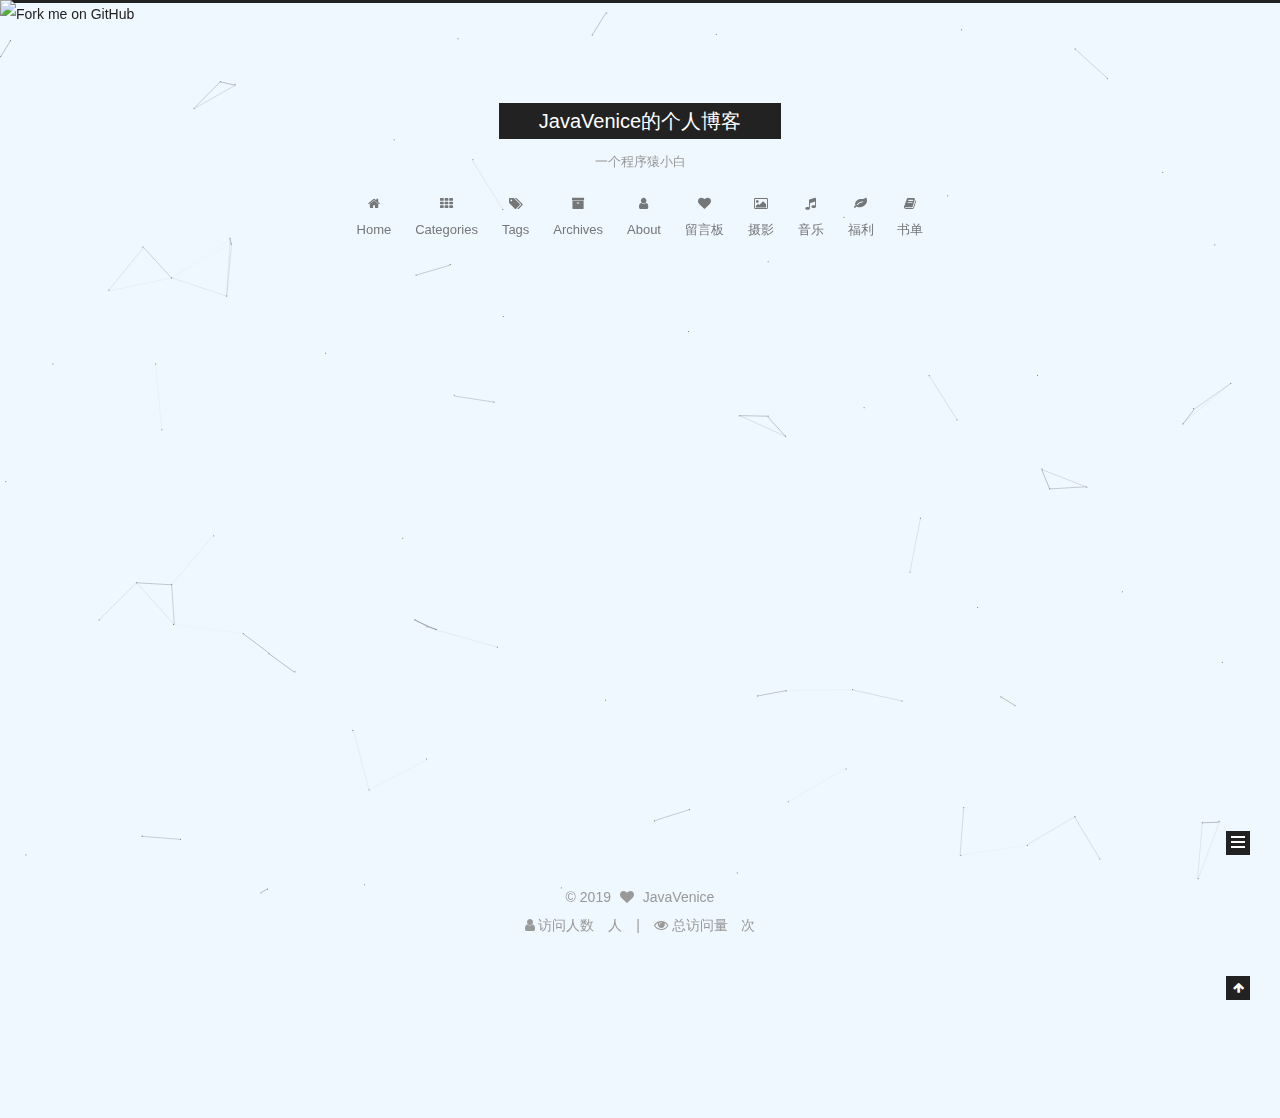
==== commit 897ae0e6: "Site updated: 2019-05-16 16:34:32" ====
--- a/archives/index.html
+++ b/archives/index.html
@@ -1,470 +1,990 @@
 <!DOCTYPE html>
-<html>
+
+
+
+  
+
+
+<html class="theme-next muse use-motion" lang="Java">
 <head><meta name="generator" content="Hexo 3.8.0">
-  <meta charset="utf-8">
-  
-  <meta name="renderer" content="webkit">
-  <meta http-equiv="X-UA-Compatible" content="IE=edge">
-  <link rel="dns-prefetch" href="http://yoursite.com">
-  <title>Archives | Hexo</title>
-  <meta name="viewport" content="width=device-width, initial-scale=1, maximum-scale=1">
-  <meta property="og:type" content="website">
-<meta property="og:title" content="Hexo">
+  <meta charset="UTF-8">
+<meta http-equiv="X-UA-Compatible" content="IE=edge">
+<meta name="viewport" content="width=device-width, initial-scale=1, maximum-scale=1">
+<meta name="theme-color" content="#222">
+<script src="//cdn.bootcss.com/pace/1.0.2/pace.min.js"></script>
+<link href="//cdn.bootcss.com/pace/1.0.2/themes/pink/pace-theme-flash.css" rel="stylesheet">
+
+
+
+
+
+
+
+
+<meta http-equiv="Cache-Control" content="no-transform">
+<meta http-equiv="Cache-Control" content="no-siteapp">
+
+
+
+
+
+
+
+
+
+
+
+
+
+
+
+
+  
+  
+  <link href="/lib/fancybox/source/jquery.fancybox.css?v=2.1.5" rel="stylesheet" type="text/css">
+
+
+
+
+
+
+
+<link href="/lib/font-awesome/css/font-awesome.min.css?v=4.6.2" rel="stylesheet" type="text/css">
+
+<link href="/css/main.css?v=5.1.4" rel="stylesheet" type="text/css">
+
+
+  <link rel="apple-touch-icon" sizes="180x180" href="/images/apple-touch-icon-next.png?v=5.1.4">
+
+
+  <link rel="icon" type="image/png" sizes="32x32" href="/uploads/favicon.ico?v=5.1.4">
+
+
+  <link rel="icon" type="image/png" sizes="16x16" href="/uploads/favicon.ico?v=5.1.4">
+
+
+  <link rel="mask-icon" href="/images/logo.svg?v=5.1.4" color="#222">
+
+
+
+
+
+  <meta name="keywords" content="Hexo, NexT">
+
+
+
+
+
+
+
+
+
+
+<meta name="description" content="一个程序猿小白">
+<meta property="og:type" content="website">
+<meta property="og:title" content="JavaVenice的个人博客">
 <meta property="og:url" content="http://yoursite.com/archives/index.html">
-<meta property="og:site_name" content="Hexo">
-<meta property="og:locale" content="default">
+<meta property="og:site_name" content="JavaVenice的个人博客">
+<meta property="og:description" content="一个程序猿小白">
+<meta property="og:locale" content="Java">
 <meta name="twitter:card" content="summary">
-<meta name="twitter:title" content="Hexo">
-  
-    <link rel="alternative" href="/atom.xml" title="Hexo" type="application/atom+xml">
-  
-  
-    <link rel="icon" href="/favicon.png">
-  
-  <link rel="stylesheet" type="text/css" href="/./main.0cf68a.css">
-  <style type="text/css">
-  
-    #container.show {
-      background: linear-gradient(200deg,#a0cfe4,#e8c37e);
-    }
-  </style>
-  
-
-  
+<meta name="twitter:title" content="JavaVenice的个人博客">
+<meta name="twitter:description" content="一个程序猿小白">
+
+
+
+<script type="text/javascript" id="hexo.configurations">
+  var NexT = window.NexT || {};
+  var CONFIG = {
+    root: '/',
+    scheme: 'Muse',
+    version: '5.1.4',
+    sidebar: {"position":"left","display":"post","offset":12,"b2t":false,"scrollpercent":false,"onmobile":false},
+    fancybox: true,
+    tabs: true,
+    motion: {"enable":true,"async":false,"transition":{"post_block":"fadeIn","post_header":"slideDownIn","post_body":"slideDownIn","coll_header":"slideLeftIn","sidebar":"slideUpIn"}},
+    duoshuo: {
+      userId: '0',
+      author: 'Author'
+    },
+    algolia: {
+      applicationID: '',
+      apiKey: '',
+      indexName: '',
+      hits: {"per_page":10},
+      labels: {"input_placeholder":"Search for Posts","hits_empty":"We didn't find any results for the search: ${query}","hits_stats":"${hits} results found in ${time} ms"}
+    }
+  };
+</script>
+
+
+
+  <link rel="canonical" href="http://yoursite.com/archives/">
+
+
+
+
+
+  <title>Archive | JavaVenice的个人博客</title>
+  
+
+
+
+
+
+
+
+
+
+  <script>
+class Circle {
+    //创建对象
+    //以一个圆为对象
+    //设置随机的 x，y坐标，r半径，_mx，_my移动的距离
+    //this.r是创建圆的半径，参数越大半径越大
+    //this._mx,this._my是移动的距离，参数越大移动
+    constructor(x, y) {
+        this.x = x;
+        this.y = y;
+        this.r = Math.random() * 10 ;
+        this._mx = Math.random() ;
+        this._my = Math.random() ;
+
+    }
+
+    //canvas 画圆和画直线
+    //画圆就是正常的用canvas画一个圆
+    //画直线是两个圆连线，为了避免直线过多，给圆圈距离设置了一个值，距离很远的圆圈，就不做连线处理
+    drawCircle(ctx) {
+        ctx.beginPath();
+        //arc() 方法使用一个中心点和半径，为一个画布的当前子路径添加一条弧。
+        ctx.arc(this.x, this.y, this.r, 0, 360)
+        ctx.closePath();
+        ctx.fillStyle = 'rgba(204, 204, 204, 0.3)';
+        ctx.fill();
+    }
+
+    drawLine(ctx, _circle) {
+        let dx = this.x - _circle.x;
+        let dy = this.y - _circle.y;
+        let d = Math.sqrt(dx * dx + dy * dy)
+        if (d < 150) {
+            ctx.beginPath();
+            //开始一条路径，移动到位置 this.x,this.y。创建到达位置 _circle.x,_circle.y 的一条线：
+            ctx.moveTo(this.x, this.y);   //起始点
+            ctx.lineTo(_circle.x, _circle.y);   //终点
+            ctx.closePath();
+            ctx.strokeStyle = 'rgba(204, 204, 204, 0.3)';
+            ctx.stroke();
+        }
+    }
+
+    // 圆圈移动
+    // 圆圈移动的距离必须在屏幕范围内
+    move(w, h) {
+        this._mx = (this.x < w && this.x > 0) ? this._mx : (-this._mx);
+        this._my = (this.y < h && this.y > 0) ? this._my : (-this._my);
+        this.x += this._mx / 2;
+        this.y += this._my / 2;
+    }
+}
+//鼠标点画圆闪烁变动
+class currentCirle extends Circle {
+    constructor(x, y) {
+        super(x, y)
+    }
+
+    drawCircle(ctx) {
+        ctx.beginPath();
+        //注释内容为鼠标焦点的地方圆圈半径变化
+        //this.r = (this.r < 14 && this.r > 1) ? this.r + (Math.random() * 2 - 1) : 2;
+        this.r = 8;
+        ctx.arc(this.x, this.y, this.r, 0, 360);
+        ctx.closePath();
+        //ctx.fillStyle = 'rgba(0,0,0,' + (parseInt(Math.random() * 100) / 100) + ')'
+        ctx.fillStyle = 'rgba(255, 77, 54, 0.3)'
+        ctx.fill();
+
+    }
+}
+//更新页面用requestAnimationFrame替代setTimeout
+window.requestAnimationFrame = window.requestAnimationFrame || window.mozRequestAnimationFrame || window.webkitRequestAnimationFrame || window.msRequestAnimationFrame;
+
+let canvas = document.getElementById('canvas');
+let ctx = canvas.getContext('2d');
+let w = canvas.width = canvas.offsetWidth;
+let h = canvas.height = canvas.offsetHeight;
+let circles = [];
+let current_circle = new currentCirle(0, 0)
+
+let draw = function () {
+    ctx.clearRect(0, 0, w, h);
+    for (let i = 0; i < circles.length; i++) {
+        circles[i].move(w, h);
+        circles[i].drawCircle(ctx);
+        for (j = i + 1; j < circles.length; j++) {
+            circles[i].drawLine(ctx, circles[j])
+        }
+    }
+    if (current_circle.x) {
+        current_circle.drawCircle(ctx);
+        for (var k = 1; k < circles.length; k++) {
+            current_circle.drawLine(ctx, circles[k])
+        }
+    }
+    requestAnimationFrame(draw)
+}
+
+let init = function (num) {
+    for (var i = 0; i < num; i++) {
+        circles.push(new Circle(Math.random() * w, Math.random() * h));
+    }
+    draw();
+}
+window.addEventListener('load', init(60));
+window.onmousemove = function (e) {
+    e = e || window.event;
+    current_circle.x = e.clientX;
+    current_circle.y = e.clientY;
+}
+window.onmouseout = function () {
+    current_circle.x = null;
+    current_circle.y = null;
+
+};
+</script>
 
 </head>
-</html>
-<body>
-  <div id="container" q-class="show:isCtnShow">
-    <canvas id="anm-canvas" class="anm-canvas"></canvas>
-    <div class="left-col" q-class="show:isShow">
-      
-<div class="overlay" style="background: #4d4d4d"></div>
-<div class="intrude-less">
-	<header id="header" class="inner">
-		<a href="/" class="profilepic">
-			<img src class="js-avatar">
-		</a>
-		<hgroup>
-		  <h1 class="header-author"><a href="/">John Doe</a></h1>
-		</hgroup>
-		
-
-		<nav class="header-menu">
-			<ul>
-			
-				<li><a href="/">主页</a></li>
-	        
-				<li><a href="/tags/随笔/">随笔</a></li>
-	        
-			</ul>
-		</nav>
-		<nav class="header-smart-menu">
-    		
-    			
-    			<a q-on="click: openSlider(e, 'innerArchive')" href="javascript:void(0)">所有文章</a>
-    			
-            
-    			
-    			<a q-on="click: openSlider(e, 'friends')" href="javascript:void(0)">友链</a>
-    			
-            
-    			
-    			<a q-on="click: openSlider(e, 'aboutme')" href="javascript:void(0)">关于我</a>
-    			
-            
-		</nav>
-		<nav class="header-nav">
-			<div class="social">
-				
-					<a class="github" target="_blank" href="#" title="github"><i class="icon-github"></i></a>
-		        
-					<a class="weibo" target="_blank" href="#" title="weibo"><i class="icon-weibo"></i></a>
-		        
-					<a class="rss" target="_blank" href="#" title="rss"><i class="icon-rss"></i></a>
-		        
-					<a class="zhihu" target="_blank" href="#" title="zhihu"><i class="icon-zhihu"></i></a>
-		        
-			</div>
-		</nav>
-	</header>		
+
+<body itemscope itemtype="http://schema.org/WebPage" lang="Java">
+
+  
+  
+    
+  
+
+  <div class="container sidebar-position-left page-archive">
+    <div class="headband"></div>
+<a href="https://github.com/JavaVenice"><img style="position: absolute; top: 0; left: 0; border: 0;" src="https://s3.amazonaws.com/github/ribbons/forkme_left_gray_6d6d6d.png" alt="Fork me on GitHub"></a>
+
+    <header id="header" class="header" itemscope itemtype="http://schema.org/WPHeader">
+      <div class="header-inner"><div class="site-brand-wrapper">
+  <div class="site-meta ">
+    
+
+    <div class="custom-logo-site-title">
+      <a href="/" class="brand" rel="start">
+        <span class="logo-line-before"><i></i></span>
+        <span class="site-title">JavaVenice的个人博客</span>
+        <span class="logo-line-after"><i></i></span>
+      </a>
+    </div>
+      
+        <p class="site-subtitle">一个程序猿小白</p>
+      
+  </div>
+
+  <div class="site-nav-toggle">
+    <button>
+      <span class="btn-bar"></span>
+      <span class="btn-bar"></span>
+      <span class="btn-bar"></span>
+    </button>
+  </div>
 </div>
 
-    </div>
-    <div class="mid-col" q-class="show:isShow,hide:isShow|isFalse">
-      
-<nav id="mobile-nav">
-  	<div class="overlay js-overlay" style="background: #4d4d4d"></div>
-	<div class="btnctn js-mobile-btnctn">
-  		<div class="slider-trigger list" q-on="click: openSlider(e)"><i class="icon icon-sort"></i></div>
-	</div>
-	<div class="intrude-less">
-		<header id="header" class="inner">
-			<div class="profilepic">
-				<img src class="js-avatar">
-			</div>
-			<hgroup>
-			  <h1 class="header-author js-header-author">John Doe</h1>
-			</hgroup>
-			
-			
-			
-				
-			
-				
-			
-			
-			
-			<nav class="header-nav">
-				<div class="social">
-					
-						<a class="github" target="_blank" href="#" title="github"><i class="icon-github"></i></a>
-			        
-						<a class="weibo" target="_blank" href="#" title="weibo"><i class="icon-weibo"></i></a>
-			        
-						<a class="rss" target="_blank" href="#" title="rss"><i class="icon-rss"></i></a>
-			        
-						<a class="zhihu" target="_blank" href="#" title="zhihu"><i class="icon-zhihu"></i></a>
-			        
-				</div>
-			</nav>
-
-			<nav class="header-menu js-header-menu">
-				<ul style="width: 50%">
-				
-				
-					<li style="width: 50%"><a href="/">主页</a></li>
-		        
-					<li style="width: 50%"><a href="/tags/随笔/">随笔</a></li>
-		        
-				</ul>
-			</nav>
-		</header>				
-	</div>
-	<div class="mobile-mask" style="display:none" q-show="isShow"></div>
+<nav class="site-nav">
+  
+
+  
+    <ul id="menu" class="menu">
+      
+        
+        <li class="menu-item menu-item-home">
+          <a href="/" rel="section">
+            
+              <i class="menu-item-icon fa fa-fw fa-home"></i> <br>
+            
+            Home
+          </a>
+        </li>
+      
+        
+        <li class="menu-item menu-item-categories">
+          <a href="/categories/" rel="section">
+            
+              <i class="menu-item-icon fa fa-fw fa-th"></i> <br>
+            
+            Categories
+          </a>
+        </li>
+      
+        
+        <li class="menu-item menu-item-tags">
+          <a href="/tags/" rel="section">
+            
+              <i class="menu-item-icon fa fa-fw fa-tags"></i> <br>
+            
+            Tags
+          </a>
+        </li>
+      
+        
+        <li class="menu-item menu-item-archives">
+          <a href="/archives/" rel="section">
+            
+              <i class="menu-item-icon fa fa-fw fa-archive"></i> <br>
+            
+            Archives
+          </a>
+        </li>
+      
+        
+        <li class="menu-item menu-item-about">
+          <a href="/about/" rel="section">
+            
+              <i class="menu-item-icon fa fa-fw fa-user"></i> <br>
+            
+            About
+          </a>
+        </li>
+      
+        
+        <li class="menu-item menu-item-message">
+          <a href="/message/" rel="section">
+            
+              <i class="menu-item-icon fa fa-fw fa-heart"></i> <br>
+            
+            留言板
+          </a>
+        </li>
+      
+        
+        <li class="menu-item menu-item-photo">
+          <a href="/photo/" rel="section">
+            
+              <i class="menu-item-icon fa fa-fw fa-image"></i> <br>
+            
+            摄影
+          </a>
+        </li>
+      
+        
+        <li class="menu-item menu-item-music">
+          <a href="/music/" rel="section">
+            
+              <i class="menu-item-icon fa fa-fw fa-music"></i> <br>
+            
+            音乐
+          </a>
+        </li>
+      
+        
+        <li class="menu-item menu-item-welfare">
+          <a href="/welfare/" rel="section">
+            
+              <i class="menu-item-icon fa fa-fw fa-leaf"></i> <br>
+            
+            福利
+          </a>
+        </li>
+      
+        
+        <li class="menu-item menu-item-book">
+          <a href="/book/" rel="section">
+            
+              <i class="menu-item-icon fa fa-fw fa-book"></i> <br>
+            
+            书单
+          </a>
+        </li>
+      
+
+      
+    </ul>
+  
+
+  
 </nav>
 
-      <div id="wrapper" class="body-wrap">
-        <div class="menu-l">
-          <div class="canvas-wrap">
-            <canvas data-colors="#eaeaea" data-sectionHeight="100" data-contentId="js-content" id="myCanvas1" class="anm-canvas"></canvas>
+
+
+ </div>
+    </header>
+
+    <main id="main" class="main">
+      <div class="main-inner">
+        <div class="content-wrap">
+          <div id="content" class="content">
+            
+
+  
+  
+  
+  <div class="post-block archive">
+    <div id="posts" class="posts-collapse">
+      <span class="archive-move-on"></span>
+
+      <span class="archive-page-counter">
+        
+        
+        
+          
+        
+        Um..! 2 posts in total. Keep on posting.
+      </span>
+
+      
+
+        
+        
+        
+
+        
+          
+          <div class="collection-title">
+            <h1 class="archive-year" id="archive-year-2019">2019</h1>
           </div>
-          <div id="js-content" class="content-ll">
-            
-  
-  
-    
-    
-      
-      
-      <section class="archives-wrap">
-        <div class="archive-year-wrap">
-          <a href="/archives/2019" class="archive-year">2019</a>
-        </div>
-        <div class="archives">
-    
-    <article class="archive-article archive-type-post">
-  <div class="archive-article-inner">
-    <header class="archive-article-header">
-      	<div class="article-meta">
-	      	<a href="/2019/05/15/我的第一篇博客/" class="archive-article-date">
-  	<time datetime="2019-05-15T15:24:32.000Z" itemprop="datePublished"><i class="icon-calendar icon"></i>2019-05-15</time>
-</a>
-        </div>
-    	 
-  
-    <h1 itemprop="name">
-      <a class="archive-article-title" href="/2019/05/15/我的第一篇博客/">我的第一篇博客</a>
-    </h1>
-  
-
-        <div class="article-info info-on-right">
-          
-          
-
-        </div>
-        <div class="clearfix"></div>
+        
+        
+
+        
+
+  <article class="post post-type-normal" itemscope itemtype="http://schema.org/Article">
+    <header class="post-header">
+
+      <h2 class="post-title">
+        
+            <a class="post-title-link" href="/2019/05/16/关于用git推送hexo到github上的一些问题/" itemprop="url">
+              
+                <span itemprop="name">关于用git推送hexo到github上的一些问题</span>
+              
+            </a>
+        
+      </h2>
+
+      <div class="post-meta">
+        <time class="post-time" itemprop="dateCreated" datetime="2019-05-16T15:56:32+08:00" content="2019-05-16">
+          05-16
+        </time>
+      </div>
+
     </header>
-  </div>
-</article>
-  
-    
-    
-    <article class="archive-article archive-type-post">
-  <div class="archive-article-inner">
-    <header class="archive-article-header">
-      	<div class="article-meta">
-	      	<a href="/2019/05/15/hello-world/" class="archive-article-date">
-  	<time datetime="2019-05-15T15:17:17.506Z" itemprop="datePublished"><i class="icon-calendar icon"></i>2019-05-15</time>
-</a>
-        </div>
-    	 
-  
-    <h1 itemprop="name">
-      <a class="archive-article-title" href="/2019/05/15/hello-world/">Hello World</a>
-    </h1>
-  
-
-        <div class="article-info info-on-right">
-          
-          
-
-        </div>
-        <div class="clearfix"></div>
+  </article>
+
+
+
+      
+
+        
+        
+        
+
+        
+        
+
+        
+
+  <article class="post post-type-normal" itemscope itemtype="http://schema.org/Article">
+    <header class="post-header">
+
+      <h2 class="post-title">
+        
+            <a class="post-title-link" href="/2019/05/15/我的第一篇博客/" itemprop="url">
+              
+                <span itemprop="name">我的第一篇博客</span>
+              
+            </a>
+        
+      </h2>
+
+      <div class="post-meta">
+        <time class="post-time" itemprop="dateCreated" datetime="2019-05-15T23:24:32+08:00" content="2019-05-15">
+          05-15
+        </time>
+      </div>
+
     </header>
-  </div>
-</article>
-  
-  
-    </div></section>
-  
-
-    
-
-
-          </div>
-        </div>
-      </div>
-      <footer id="footer">
-  <div class="outer">
-    <div id="footer-info">
-    	<div class="footer-left">
-    		&copy; 2019 John Doe
-    	</div>
-      	<div class="footer-right">
-      		<a href="http://hexo.io/" target="_blank">Hexo</a>  Theme <a href="https://github.com/litten/hexo-theme-yilia" target="_blank">Yilia</a> by Litten
-      	</div>
+  </article>
+
+
+
+      
+
     </div>
   </div>
-</footer>
+  
+  
+  
+
+  
+
+
+
+          </div>
+          
+
+
+          
+
+        </div>
+        
+          
+  
+  <div class="sidebar-toggle">
+    <div class="sidebar-toggle-line-wrap">
+      <span class="sidebar-toggle-line sidebar-toggle-line-first"></span>
+      <span class="sidebar-toggle-line sidebar-toggle-line-middle"></span>
+      <span class="sidebar-toggle-line sidebar-toggle-line-last"></span>
     </div>
-    <script>
-	var yiliaConfig = {
-		mathjax: false,
-		isHome: false,
-		isPost: false,
-		isArchive: true,
-		isTag: false,
-		isCategory: false,
-		open_in_new: false,
-		toc_hide_index: true,
-		root: "/",
-		innerArchive: true,
-		showTags: false
-	}
+  </div>
+
+  <aside id="sidebar" class="sidebar">
+    
+    <div class="sidebar-inner">
+
+      
+
+      
+
+      <section class="site-overview-wrap sidebar-panel sidebar-panel-active">
+        <div class="site-overview">
+          <div class="site-author motion-element" itemprop="author" itemscope itemtype="http://schema.org/Person">
+            
+              <img class="site-author-image" itemprop="image" src="/touxian/avatar.jpg" alt="JavaVenice">
+            
+              <p class="site-author-name" itemprop="name">JavaVenice</p>
+              <p class="site-description motion-element" itemprop="description">一个程序猿小白</p>
+          </div>
+
+          <nav class="site-state motion-element">
+
+            
+              <div class="site-state-item site-state-posts">
+              
+                <a href="/archives/">
+              
+                  <span class="site-state-item-count">2</span>
+                  <span class="site-state-item-name">posts</span>
+                </a>
+              </div>
+            
+
+            
+
+            
+
+          </nav>
+
+          
+
+          
+            <div class="links-of-author motion-element">
+                
+                  <span class="links-of-author-item">
+                    <a href="https://github.com/darryrzhong" target="_blank" title="GitHub">
+                      
+                        <i class="fa fa-fw fa-github"></i>GitHub</a>
+                  </span>
+                
+                  <span class="links-of-author-item">
+                    <a href="http://weibo.com/darryrzhong" target="_blank" title="Weibo">
+                      
+                        <i class="fa fa-fw fa-weibo"></i>Weibo</a>
+                  </span>
+                
+                  <span class="links-of-author-item">
+                    <a href="http：//https://www.jianshu.com/u/b7fdf53ec0b9" target="_blank" title="Jianshu">
+                      
+                        <i class="fa fa-fw fa-book"></i>Jianshu</a>
+                  </span>
+                
+                  <span class="links-of-author-item">
+                    <a href="https://juejin.im/user/5a6c3b19f265da3e49804988" target="_blank" title="Juejin">
+                      
+                        <i class="fa fa-fw fa-spinner"></i>Juejin</a>
+                  </span>
+                
+            </div>
+          
+
+          
+          
+
+          
+          
+
+          
+
+        </div>
+      </section>
+
+      
+
+      
+
+    </div>
+  </aside>
+
+
+        
+      </div>
+    </main>
+
+    <footer id="footer" class="footer">
+      <div class="footer-inner">
+        <div class="copyright">&copy; <span itemprop="copyrightYear">2019</span>
+  <span class="with-love">
+    <i class="fa fa-heart"></i>
+  </span>
+  <span class="author" itemprop="copyrightHolder">JavaVenice</span>
+
+  
+</div>
+
+
+  <!--<div class="powered-by">Powered by <a class="theme-link" target="_blank" href="https://hexo.io">Hexo</a></div>-->
+
+
+
+ <!-- <span class="post-meta-divider">|</span>-->
+
+
+
+  <!--<div class="theme-info">Theme &mdash; <a class="theme-link" target="_blank" href="https://github.com/iissnan/hexo-theme-next">NexT.Muse</a> v5.1.4</div>-->
+
+
+
+
+        
+<div class="busuanzi-count">
+  <script async src="https://dn-lbstatics.qbox.me/busuanzi/2.3/busuanzi.pure.mini.js"></script>
+
+  
+    <span class="site-uv">
+      <i class="fa fa-user"></i> 访问人数
+      <span class="busuanzi-value" id="busuanzi_value_site_uv"></span>
+      人
+    </span>
+  
+
+  
+    <span class="site-pv">
+      <i class="fa fa-eye"></i> 总访问量
+      <span class="busuanzi-value" id="busuanzi_value_site_pv"></span>
+      次
+    </span>
+  
+</div>
+
+
+
+
+
+
+
+
+        
+      </div>
+    </footer>
+
+    
+      <div class="back-to-top">
+        <i class="fa fa-arrow-up"></i>
+        
+      </div>
+    
+
+    
+
+  </div>
+
+  <div class="bg_content">
+    <canvas id="canvas"></canvas>
+</div>
+
+
+
+  
+
+<script type="text/javascript">
+  if (Object.prototype.toString.call(window.Promise) !== '[object Function]') {
+    window.Promise = null;
+  }
 </script>
 
-<script>!function(t){function n(e){if(r[e])return r[e].exports;var i=r[e]={exports:{},id:e,loaded:!1};return t[e].call(i.exports,i,i.exports,n),i.loaded=!0,i.exports}var r={};n.m=t,n.c=r,n.p="./",n(0)}([function(t,n,r){r(195),t.exports=r(191)},function(t,n,r){var e=r(3),i=r(52),o=r(27),u=r(28),c=r(53),f="prototype",a=function(t,n,r){var s,l,h,v,p=t&a.F,d=t&a.G,y=t&a.S,g=t&a.P,b=t&a.B,m=d?e:y?e[n]||(e[n]={}):(e[n]||{})[f],x=d?i:i[n]||(i[n]={}),w=x[f]||(x[f]={});d&&(r=n);for(s in r)l=!p&&m&&void 0!==m[s],h=(l?m:r)[s],v=b&&l?c(h,e):g&&"function"==typeof h?c(Function.call,h):h,m&&u(m,s,h,t&a.U),x[s]!=h&&o(x,s,v),g&&w[s]!=h&&(w[s]=h)};e.core=i,a.F=1,a.G=2,a.S=4,a.P=8,a.B=16,a.W=32,a.U=64,a.R=128,t.exports=a},function(t,n,r){var e=r(6);t.exports=function(t){if(!e(t))throw TypeError(t+" is not an object!");return t}},function(t,n){var r=t.exports="undefined"!=typeof window&&window.Math==Math?window:"undefined"!=typeof self&&self.Math==Math?self:Function("return this")();"number"==typeof __g&&(__g=r)},function(t,n){t.exports=function(t){try{return!!t()}catch(t){return!0}}},function(t,n){var r=t.exports="undefined"!=typeof window&&window.Math==Math?window:"undefined"!=typeof self&&self.Math==Math?self:Function("return this")();"number"==typeof __g&&(__g=r)},function(t,n){t.exports=function(t){return"object"==typeof t?null!==t:"function"==typeof t}},function(t,n,r){var e=r(126)("wks"),i=r(76),o=r(3).Symbol,u="function"==typeof o;(t.exports=function(t){return e[t]||(e[t]=u&&o[t]||(u?o:i)("Symbol."+t))}).store=e},function(t,n){var r={}.hasOwnProperty;t.exports=function(t,n){return r.call(t,n)}},function(t,n,r){var e=r(94),i=r(33);t.exports=function(t){return e(i(t))}},function(t,n,r){t.exports=!r(4)(function(){return 7!=Object.defineProperty({},"a",{get:function(){return 7}}).a})},function(t,n,r){var e=r(2),i=r(167),o=r(50),u=Object.defineProperty;n.f=r(10)?Object.defineProperty:function(t,n,r){if(e(t),n=o(n,!0),e(r),i)try{return u(t,n,r)}catch(t){}if("get"in r||"set"in r)throw TypeError("Accessors not supported!");return"value"in r&&(t[n]=r.value),t}},function(t,n,r){t.exports=!r(18)(function(){return 7!=Object.defineProperty({},"a",{get:function(){return 7}}).a})},function(t,n,r){var e=r(14),i=r(22);t.exports=r(12)?function(t,n,r){return e.f(t,n,i(1,r))}:function(t,n,r){return t[n]=r,t}},function(t,n,r){var e=r(20),i=r(58),o=r(42),u=Object.defineProperty;n.f=r(12)?Object.defineProperty:function(t,n,r){if(e(t),n=o(n,!0),e(r),i)try{return u(t,n,r)}catch(t){}if("get"in r||"set"in r)throw TypeError("Accessors not supported!");return"value"in r&&(t[n]=r.value),t}},function(t,n,r){var e=r(40)("wks"),i=r(23),o=r(5).Symbol,u="function"==typeof o;(t.exports=function(t){return e[t]||(e[t]=u&&o[t]||(u?o:i)("Symbol."+t))}).store=e},function(t,n,r){var e=r(67),i=Math.min;t.exports=function(t){return t>0?i(e(t),9007199254740991):0}},function(t,n,r){var e=r(46);t.exports=function(t){return Object(e(t))}},function(t,n){t.exports=function(t){try{return!!t()}catch(t){return!0}}},function(t,n,r){var e=r(63),i=r(34);t.exports=Object.keys||function(t){return e(t,i)}},function(t,n,r){var e=r(21);t.exports=function(t){if(!e(t))throw TypeError(t+" is not an object!");return t}},function(t,n){t.exports=function(t){return"object"==typeof t?null!==t:"function"==typeof t}},function(t,n){t.exports=function(t,n){return{enumerable:!(1&t),configurable:!(2&t),writable:!(4&t),value:n}}},function(t,n){var r=0,e=Math.random();t.exports=function(t){return"Symbol(".concat(void 0===t?"":t,")_",(++r+e).toString(36))}},function(t,n){var r={}.hasOwnProperty;t.exports=function(t,n){return r.call(t,n)}},function(t,n){var r=t.exports={version:"2.4.0"};"number"==typeof __e&&(__e=r)},function(t,n){t.exports=function(t){if("function"!=typeof t)throw TypeError(t+" is not a function!");return t}},function(t,n,r){var e=r(11),i=r(66);t.exports=r(10)?function(t,n,r){return e.f(t,n,i(1,r))}:function(t,n,r){return t[n]=r,t}},function(t,n,r){var e=r(3),i=r(27),o=r(24),u=r(76)("src"),c="toString",f=Function[c],a=(""+f).split(c);r(52).inspectSource=function(t){return f.call(t)},(t.exports=function(t,n,r,c){var f="function"==typeof r;f&&(o(r,"name")||i(r,"name",n)),t[n]!==r&&(f&&(o(r,u)||i(r,u,t[n]?""+t[n]:a.join(String(n)))),t===e?t[n]=r:c?t[n]?t[n]=r:i(t,n,r):(delete t[n],i(t,n,r)))})(Function.prototype,c,function(){return"function"==typeof this&&this[u]||f.call(this)})},function(t,n,r){var e=r(1),i=r(4),o=r(46),u=function(t,n,r,e){var i=String(o(t)),u="<"+n;return""!==r&&(u+=" "+r+'="'+String(e).replace(/"/g,"&quot;")+'"'),u+">"+i+"</"+n+">"};t.exports=function(t,n){var r={};r[t]=n(u),e(e.P+e.F*i(function(){var n=""[t]('"');return n!==n.toLowerCase()||n.split('"').length>3}),"String",r)}},function(t,n,r){var e=r(115),i=r(46);t.exports=function(t){return e(i(t))}},function(t,n,r){var e=r(116),i=r(66),o=r(30),u=r(50),c=r(24),f=r(167),a=Object.getOwnPropertyDescriptor;n.f=r(10)?a:function(t,n){if(t=o(t),n=u(n,!0),f)try{return a(t,n)}catch(t){}if(c(t,n))return i(!e.f.call(t,n),t[n])}},function(t,n,r){var e=r(24),i=r(17),o=r(145)("IE_PROTO"),u=Object.prototype;t.exports=Object.getPrototypeOf||function(t){return t=i(t),e(t,o)?t[o]:"function"==typeof t.constructor&&t instanceof t.constructor?t.constructor.prototype:t instanceof Object?u:null}},function(t,n){t.exports=function(t){if(void 0==t)throw TypeError("Can't call method on  "+t);return t}},function(t,n){t.exports="constructor,hasOwnProperty,isPrototypeOf,propertyIsEnumerable,toLocaleString,toString,valueOf".split(",")},function(t,n){t.exports={}},function(t,n){t.exports=!0},function(t,n){n.f={}.propertyIsEnumerable},function(t,n,r){var e=r(14).f,i=r(8),o=r(15)("toStringTag");t.exports=function(t,n,r){t&&!i(t=r?t:t.prototype,o)&&e(t,o,{configurable:!0,value:n})}},function(t,n,r){var e=r(40)("keys"),i=r(23);t.exports=function(t){return e[t]||(e[t]=i(t))}},function(t,n,r){var e=r(5),i="__core-js_shared__",o=e[i]||(e[i]={});t.exports=function(t){return o[t]||(o[t]={})}},function(t,n){var r=Math.ceil,e=Math.floor;t.exports=function(t){return isNaN(t=+t)?0:(t>0?e:r)(t)}},function(t,n,r){var e=r(21);t.exports=function(t,n){if(!e(t))return t;var r,i;if(n&&"function"==typeof(r=t.toString)&&!e(i=r.call(t)))return i;if("function"==typeof(r=t.valueOf)&&!e(i=r.call(t)))return i;if(!n&&"function"==typeof(r=t.toString)&&!e(i=r.call(t)))return i;throw TypeError("Can't convert object to primitive value")}},function(t,n,r){var e=r(5),i=r(25),o=r(36),u=r(44),c=r(14).f;t.exports=function(t){var n=i.Symbol||(i.Symbol=o?{}:e.Symbol||{});"_"==t.charAt(0)||t in n||c(n,t,{value:u.f(t)})}},function(t,n,r){n.f=r(15)},function(t,n){var r={}.toString;t.exports=function(t){return r.call(t).slice(8,-1)}},function(t,n){t.exports=function(t){if(void 0==t)throw TypeError("Can't call method on  "+t);return t}},function(t,n,r){var e=r(4);t.exports=function(t,n){return!!t&&e(function(){n?t.call(null,function(){},1):t.call(null)})}},function(t,n,r){var e=r(53),i=r(115),o=r(17),u=r(16),c=r(203);t.exports=function(t,n){var r=1==t,f=2==t,a=3==t,s=4==t,l=6==t,h=5==t||l,v=n||c;return function(n,c,p){for(var d,y,g=o(n),b=i(g),m=e(c,p,3),x=u(b.length),w=0,S=r?v(n,x):f?v(n,0):void 0;x>w;w++)if((h||w in b)&&(d=b[w],y=m(d,w,g),t))if(r)S[w]=y;else if(y)switch(t){case 3:return!0;case 5:return d;case 6:return w;case 2:S.push(d)}else if(s)return!1;return l?-1:a||s?s:S}}},function(t,n,r){var e=r(1),i=r(52),o=r(4);t.exports=function(t,n){var r=(i.Object||{})[t]||Object[t],u={};u[t]=n(r),e(e.S+e.F*o(function(){r(1)}),"Object",u)}},function(t,n,r){var e=r(6);t.exports=function(t,n){if(!e(t))return t;var r,i;if(n&&"function"==typeof(r=t.toString)&&!e(i=r.call(t)))return i;if("function"==typeof(r=t.valueOf)&&!e(i=r.call(t)))return i;if(!n&&"function"==typeof(r=t.toString)&&!e(i=r.call(t)))return i;throw TypeError("Can't convert object to primitive value")}},function(t,n,r){var e=r(5),i=r(25),o=r(91),u=r(13),c="prototype",f=function(t,n,r){var a,s,l,h=t&f.F,v=t&f.G,p=t&f.S,d=t&f.P,y=t&f.B,g=t&f.W,b=v?i:i[n]||(i[n]={}),m=b[c],x=v?e:p?e[n]:(e[n]||{})[c];v&&(r=n);for(a in r)(s=!h&&x&&void 0!==x[a])&&a in b||(l=s?x[a]:r[a],b[a]=v&&"function"!=typeof x[a]?r[a]:y&&s?o(l,e):g&&x[a]==l?function(t){var n=function(n,r,e){if(this instanceof t){switch(arguments.length){case 0:return new t;case 1:return new t(n);case 2:return new t(n,r)}return new t(n,r,e)}return t.apply(this,arguments)};return n[c]=t[c],n}(l):d&&"function"==typeof l?o(Function.call,l):l,d&&((b.virtual||(b.virtual={}))[a]=l,t&f.R&&m&&!m[a]&&u(m,a,l)))};f.F=1,f.G=2,f.S=4,f.P=8,f.B=16,f.W=32,f.U=64,f.R=128,t.exports=f},function(t,n){var r=t.exports={version:"2.4.0"};"number"==typeof __e&&(__e=r)},function(t,n,r){var e=r(26);t.exports=function(t,n,r){if(e(t),void 0===n)return t;switch(r){case 1:return function(r){return t.call(n,r)};case 2:return function(r,e){return t.call(n,r,e)};case 3:return function(r,e,i){return t.call(n,r,e,i)}}return function(){return t.apply(n,arguments)}}},function(t,n,r){var e=r(183),i=r(1),o=r(126)("metadata"),u=o.store||(o.store=new(r(186))),c=function(t,n,r){var i=u.get(t);if(!i){if(!r)return;u.set(t,i=new e)}var o=i.get(n);if(!o){if(!r)return;i.set(n,o=new e)}return o},f=function(t,n,r){var e=c(n,r,!1);return void 0!==e&&e.has(t)},a=function(t,n,r){var e=c(n,r,!1);return void 0===e?void 0:e.get(t)},s=function(t,n,r,e){c(r,e,!0).set(t,n)},l=function(t,n){var r=c(t,n,!1),e=[];return r&&r.forEach(function(t,n){e.push(n)}),e},h=function(t){return void 0===t||"symbol"==typeof t?t:String(t)},v=function(t){i(i.S,"Reflect",t)};t.exports={store:u,map:c,has:f,get:a,set:s,keys:l,key:h,exp:v}},function(t,n,r){"use strict";if(r(10)){var e=r(69),i=r(3),o=r(4),u=r(1),c=r(127),f=r(152),a=r(53),s=r(68),l=r(66),h=r(27),v=r(73),p=r(67),d=r(16),y=r(75),g=r(50),b=r(24),m=r(180),x=r(114),w=r(6),S=r(17),_=r(137),O=r(70),E=r(32),P=r(71).f,j=r(154),F=r(76),M=r(7),A=r(48),N=r(117),T=r(146),I=r(155),k=r(80),L=r(123),R=r(74),C=r(130),D=r(160),U=r(11),W=r(31),G=U.f,B=W.f,V=i.RangeError,z=i.TypeError,q=i.Uint8Array,K="ArrayBuffer",J="Shared"+K,Y="BYTES_PER_ELEMENT",H="prototype",$=Array[H],X=f.ArrayBuffer,Q=f.DataView,Z=A(0),tt=A(2),nt=A(3),rt=A(4),et=A(5),it=A(6),ot=N(!0),ut=N(!1),ct=I.values,ft=I.keys,at=I.entries,st=$.lastIndexOf,lt=$.reduce,ht=$.reduceRight,vt=$.join,pt=$.sort,dt=$.slice,yt=$.toString,gt=$.toLocaleString,bt=M("iterator"),mt=M("toStringTag"),xt=F("typed_constructor"),wt=F("def_constructor"),St=c.CONSTR,_t=c.TYPED,Ot=c.VIEW,Et="Wrong length!",Pt=A(1,function(t,n){return Tt(T(t,t[wt]),n)}),jt=o(function(){return 1===new q(new Uint16Array([1]).buffer)[0]}),Ft=!!q&&!!q[H].set&&o(function(){new q(1).set({})}),Mt=function(t,n){if(void 0===t)throw z(Et);var r=+t,e=d(t);if(n&&!m(r,e))throw V(Et);return e},At=function(t,n){var r=p(t);if(r<0||r%n)throw V("Wrong offset!");return r},Nt=function(t){if(w(t)&&_t in t)return t;throw z(t+" is not a typed array!")},Tt=function(t,n){if(!(w(t)&&xt in t))throw z("It is not a typed array constructor!");return new t(n)},It=function(t,n){return kt(T(t,t[wt]),n)},kt=function(t,n){for(var r=0,e=n.length,i=Tt(t,e);e>r;)i[r]=n[r++];return i},Lt=function(t,n,r){G(t,n,{get:function(){return this._d[r]}})},Rt=function(t){var n,r,e,i,o,u,c=S(t),f=arguments.length,s=f>1?arguments[1]:void 0,l=void 0!==s,h=j(c);if(void 0!=h&&!_(h)){for(u=h.call(c),e=[],n=0;!(o=u.next()).done;n++)e.push(o.value);c=e}for(l&&f>2&&(s=a(s,arguments[2],2)),n=0,r=d(c.length),i=Tt(this,r);r>n;n++)i[n]=l?s(c[n],n):c[n];return i},Ct=function(){for(var t=0,n=arguments.length,r=Tt(this,n);n>t;)r[t]=arguments[t++];return r},Dt=!!q&&o(function(){gt.call(new q(1))}),Ut=function(){return gt.apply(Dt?dt.call(Nt(this)):Nt(this),arguments)},Wt={copyWithin:function(t,n){return D.call(Nt(this),t,n,arguments.length>2?arguments[2]:void 0)},every:function(t){return rt(Nt(this),t,arguments.length>1?arguments[1]:void 0)},fill:function(t){return C.apply(Nt(this),arguments)},filter:function(t){return It(this,tt(Nt(this),t,arguments.length>1?arguments[1]:void 0))},find:function(t){return et(Nt(this),t,arguments.length>1?arguments[1]:void 0)},findIndex:function(t){return it(Nt(this),t,arguments.length>1?arguments[1]:void 0)},forEach:function(t){Z(Nt(this),t,arguments.length>1?arguments[1]:void 0)},indexOf:function(t){return ut(Nt(this),t,arguments.length>1?arguments[1]:void 0)},includes:function(t){return ot(Nt(this),t,arguments.length>1?arguments[1]:void 0)},join:function(t){return vt.apply(Nt(this),arguments)},lastIndexOf:function(t){return st.apply(Nt(this),arguments)},map:function(t){return Pt(Nt(this),t,arguments.length>1?arguments[1]:void 0)},reduce:function(t){return lt.apply(Nt(this),arguments)},reduceRight:function(t){return ht.apply(Nt(this),arguments)},reverse:function(){for(var t,n=this,r=Nt(n).length,e=Math.floor(r/2),i=0;i<e;)t=n[i],n[i++]=n[--r],n[r]=t;return n},some:function(t){return nt(Nt(this),t,arguments.length>1?arguments[1]:void 0)},sort:function(t){return pt.call(Nt(this),t)},subarray:function(t,n){var r=Nt(this),e=r.length,i=y(t,e);return new(T(r,r[wt]))(r.buffer,r.byteOffset+i*r.BYTES_PER_ELEMENT,d((void 0===n?e:y(n,e))-i))}},Gt=function(t,n){return It(this,dt.call(Nt(this),t,n))},Bt=function(t){Nt(this);var n=At(arguments[1],1),r=this.length,e=S(t),i=d(e.length),o=0;if(i+n>r)throw V(Et);for(;o<i;)this[n+o]=e[o++]},Vt={entries:function(){return at.call(Nt(this))},keys:function(){return ft.call(Nt(this))},values:function(){return ct.call(Nt(this))}},zt=function(t,n){return w(t)&&t[_t]&&"symbol"!=typeof n&&n in t&&String(+n)==String(n)},qt=function(t,n){return zt(t,n=g(n,!0))?l(2,t[n]):B(t,n)},Kt=function(t,n,r){return!(zt(t,n=g(n,!0))&&w(r)&&b(r,"value"))||b(r,"get")||b(r,"set")||r.configurable||b(r,"writable")&&!r.writable||b(r,"enumerable")&&!r.enumerable?G(t,n,r):(t[n]=r.value,t)};St||(W.f=qt,U.f=Kt),u(u.S+u.F*!St,"Object",{getOwnPropertyDescriptor:qt,defineProperty:Kt}),o(function(){yt.call({})})&&(yt=gt=function(){return vt.call(this)});var Jt=v({},Wt);v(Jt,Vt),h(Jt,bt,Vt.values),v(Jt,{slice:Gt,set:Bt,constructor:function(){},toString:yt,toLocaleString:Ut}),Lt(Jt,"buffer","b"),Lt(Jt,"byteOffset","o"),Lt(Jt,"byteLength","l"),Lt(Jt,"length","e"),G(Jt,mt,{get:function(){return this[_t]}}),t.exports=function(t,n,r,f){f=!!f;var a=t+(f?"Clamped":"")+"Array",l="Uint8Array"!=a,v="get"+t,p="set"+t,y=i[a],g=y||{},b=y&&E(y),m=!y||!c.ABV,S={},_=y&&y[H],j=function(t,r){var e=t._d;return e.v[v](r*n+e.o,jt)},F=function(t,r,e){var i=t._d;f&&(e=(e=Math.round(e))<0?0:e>255?255:255&e),i.v[p](r*n+i.o,e,jt)},M=function(t,n){G(t,n,{get:function(){return j(this,n)},set:function(t){return F(this,n,t)},enumerable:!0})};m?(y=r(function(t,r,e,i){s(t,y,a,"_d");var o,u,c,f,l=0,v=0;if(w(r)){if(!(r instanceof X||(f=x(r))==K||f==J))return _t in r?kt(y,r):Rt.call(y,r);o=r,v=At(e,n);var p=r.byteLength;if(void 0===i){if(p%n)throw V(Et);if((u=p-v)<0)throw V(Et)}else if((u=d(i)*n)+v>p)throw V(Et);c=u/n}else c=Mt(r,!0),u=c*n,o=new X(u);for(h(t,"_d",{b:o,o:v,l:u,e:c,v:new Q(o)});l<c;)M(t,l++)}),_=y[H]=O(Jt),h(_,"constructor",y)):L(function(t){new y(null),new y(t)},!0)||(y=r(function(t,r,e,i){s(t,y,a);var o;return w(r)?r instanceof X||(o=x(r))==K||o==J?void 0!==i?new g(r,At(e,n),i):void 0!==e?new g(r,At(e,n)):new g(r):_t in r?kt(y,r):Rt.call(y,r):new g(Mt(r,l))}),Z(b!==Function.prototype?P(g).concat(P(b)):P(g),function(t){t in y||h(y,t,g[t])}),y[H]=_,e||(_.constructor=y));var A=_[bt],N=!!A&&("values"==A.name||void 0==A.name),T=Vt.values;h(y,xt,!0),h(_,_t,a),h(_,Ot,!0),h(_,wt,y),(f?new y(1)[mt]==a:mt in _)||G(_,mt,{get:function(){return a}}),S[a]=y,u(u.G+u.W+u.F*(y!=g),S),u(u.S,a,{BYTES_PER_ELEMENT:n,from:Rt,of:Ct}),Y in _||h(_,Y,n),u(u.P,a,Wt),R(a),u(u.P+u.F*Ft,a,{set:Bt}),u(u.P+u.F*!N,a,Vt),u(u.P+u.F*(_.toString!=yt),a,{toString:yt}),u(u.P+u.F*o(function(){new y(1).slice()}),a,{slice:Gt}),u(u.P+u.F*(o(function(){return[1,2].toLocaleString()!=new y([1,2]).toLocaleString()})||!o(function(){_.toLocaleString.call([1,2])})),a,{toLocaleString:Ut}),k[a]=N?A:T,e||N||h(_,bt,T)}}else t.exports=function(){}},function(t,n){var r={}.toString;t.exports=function(t){return r.call(t).slice(8,-1)}},function(t,n,r){var e=r(21),i=r(5).document,o=e(i)&&e(i.createElement);t.exports=function(t){return o?i.createElement(t):{}}},function(t,n,r){t.exports=!r(12)&&!r(18)(function(){return 7!=Object.defineProperty(r(57)("div"),"a",{get:function(){return 7}}).a})},function(t,n,r){"use strict";var e=r(36),i=r(51),o=r(64),u=r(13),c=r(8),f=r(35),a=r(96),s=r(38),l=r(103),h=r(15)("iterator"),v=!([].keys&&"next"in[].keys()),p="keys",d="values",y=function(){return this};t.exports=function(t,n,r,g,b,m,x){a(r,n,g);var w,S,_,O=function(t){if(!v&&t in F)return F[t];switch(t){case p:case d:return function(){return new r(this,t)}}return function(){return new r(this,t)}},E=n+" Iterator",P=b==d,j=!1,F=t.prototype,M=F[h]||F["@@iterator"]||b&&F[b],A=M||O(b),N=b?P?O("entries"):A:void 0,T="Array"==n?F.entries||M:M;if(T&&(_=l(T.call(new t)))!==Object.prototype&&(s(_,E,!0),e||c(_,h)||u(_,h,y)),P&&M&&M.name!==d&&(j=!0,A=function(){return M.call(this)}),e&&!x||!v&&!j&&F[h]||u(F,h,A),f[n]=A,f[E]=y,b)if(w={values:P?A:O(d),keys:m?A:O(p),entries:N},x)for(S in w)S in F||o(F,S,w[S]);else i(i.P+i.F*(v||j),n,w);return w}},function(t,n,r){var e=r(20),i=r(100),o=r(34),u=r(39)("IE_PROTO"),c=function(){},f="prototype",a=function(){var t,n=r(57)("iframe"),e=o.length;for(n.style.display="none",r(93).appendChild(n),n.src="javascript:",t=n.contentWindow.document,t.open(),t.write("<script>document.F=Object<\/script>"),t.close(),a=t.F;e--;)delete a[f][o[e]];return a()};t.exports=Object.create||function(t,n){var r;return null!==t?(c[f]=e(t),r=new c,c[f]=null,r[u]=t):r=a(),void 0===n?r:i(r,n)}},function(t,n,r){var e=r(63),i=r(34).concat("length","prototype");n.f=Object.getOwnPropertyNames||function(t){return e(t,i)}},function(t,n){n.f=Object.getOwnPropertySymbols},function(t,n,r){var e=r(8),i=r(9),o=r(90)(!1),u=r(39)("IE_PROTO");t.exports=function(t,n){var r,c=i(t),f=0,a=[];for(r in c)r!=u&&e(c,r)&&a.push(r);for(;n.length>f;)e(c,r=n[f++])&&(~o(a,r)||a.push(r));return a}},function(t,n,r){t.exports=r(13)},function(t,n,r){var e=r(76)("meta"),i=r(6),o=r(24),u=r(11).f,c=0,f=Object.isExtensible||function(){return!0},a=!r(4)(function(){return f(Object.preventExtensions({}))}),s=function(t){u(t,e,{value:{i:"O"+ ++c,w:{}}})},l=function(t,n){if(!i(t))return"symbol"==typeof t?t:("string"==typeof t?"S":"P")+t;if(!o(t,e)){if(!f(t))return"F";if(!n)return"E";s(t)}return t[e].i},h=function(t,n){if(!o(t,e)){if(!f(t))return!0;if(!n)return!1;s(t)}return t[e].w},v=function(t){return a&&p.NEED&&f(t)&&!o(t,e)&&s(t),t},p=t.exports={KEY:e,NEED:!1,fastKey:l,getWeak:h,onFreeze:v}},function(t,n){t.exports=function(t,n){return{enumerable:!(1&t),configurable:!(2&t),writable:!(4&t),value:n}}},function(t,n){var r=Math.ceil,e=Math.floor;t.exports=function(t){return isNaN(t=+t)?0:(t>0?e:r)(t)}},function(t,n){t.exports=function(t,n,r,e){if(!(t instanceof n)||void 0!==e&&e in t)throw TypeError(r+": incorrect invocation!");return t}},function(t,n){t.exports=!1},function(t,n,r){var e=r(2),i=r(173),o=r(133),u=r(145)("IE_PROTO"),c=function(){},f="prototype",a=function(){var t,n=r(132)("iframe"),e=o.length;for(n.style.display="none",r(135).appendChild(n),n.src="javascript:",t=n.contentWindow.document,t.open(),t.write("<script>document.F=Object<\/script>"),t.close(),a=t.F;e--;)delete a[f][o[e]];return a()};t.exports=Object.create||function(t,n){var r;return null!==t?(c[f]=e(t),r=new c,c[f]=null,r[u]=t):r=a(),void 0===n?r:i(r,n)}},function(t,n,r){var e=r(175),i=r(133).concat("length","prototype");n.f=Object.getOwnPropertyNames||function(t){return e(t,i)}},function(t,n,r){var e=r(175),i=r(133);t.exports=Object.keys||function(t){return e(t,i)}},function(t,n,r){var e=r(28);t.exports=function(t,n,r){for(var i in n)e(t,i,n[i],r);return t}},function(t,n,r){"use strict";var e=r(3),i=r(11),o=r(10),u=r(7)("species");t.exports=function(t){var n=e[t];o&&n&&!n[u]&&i.f(n,u,{configurable:!0,get:function(){return this}})}},function(t,n,r){var e=r(67),i=Math.max,o=Math.min;t.exports=function(t,n){return t=e(t),t<0?i(t+n,0):o(t,n)}},function(t,n){var r=0,e=Math.random();t.exports=function(t){return"Symbol(".concat(void 0===t?"":t,")_",(++r+e).toString(36))}},function(t,n,r){var e=r(33);t.exports=function(t){return Object(e(t))}},function(t,n,r){var e=r(7)("unscopables"),i=Array.prototype;void 0==i[e]&&r(27)(i,e,{}),t.exports=function(t){i[e][t]=!0}},function(t,n,r){var e=r(53),i=r(169),o=r(137),u=r(2),c=r(16),f=r(154),a={},s={},n=t.exports=function(t,n,r,l,h){var v,p,d,y,g=h?function(){return t}:f(t),b=e(r,l,n?2:1),m=0;if("function"!=typeof g)throw TypeError(t+" is not iterable!");if(o(g)){for(v=c(t.length);v>m;m++)if((y=n?b(u(p=t[m])[0],p[1]):b(t[m]))===a||y===s)return y}else for(d=g.call(t);!(p=d.next()).done;)if((y=i(d,b,p.value,n))===a||y===s)return y};n.BREAK=a,n.RETURN=s},function(t,n){t.exports={}},function(t,n,r){var e=r(11).f,i=r(24),o=r(7)("toStringTag");t.exports=function(t,n,r){t&&!i(t=r?t:t.prototype,o)&&e(t,o,{configurable:!0,value:n})}},function(t,n,r){var e=r(1),i=r(46),o=r(4),u=r(150),c="["+u+"]",f="​-",a=RegExp("^"+c+c+"*"),s=RegExp(c+c+"*$"),l=function(t,n,r){var i={},c=o(function(){return!!u[t]()||f[t]()!=f}),a=i[t]=c?n(h):u[t];r&&(i[r]=a),e(e.P+e.F*c,"String",i)},h=l.trim=function(t,n){return t=String(i(t)),1&n&&(t=t.replace(a,"")),2&n&&(t=t.replace(s,"")),t};t.exports=l},function(t,n,r){t.exports={default:r(86),__esModule:!0}},function(t,n,r){t.exports={default:r(87),__esModule:!0}},function(t,n,r){"use strict";function e(t){return t&&t.__esModule?t:{default:t}}n.__esModule=!0;var i=r(84),o=e(i),u=r(83),c=e(u),f="function"==typeof c.default&&"symbol"==typeof o.default?function(t){return typeof t}:function(t){return t&&"function"==typeof c.default&&t.constructor===c.default&&t!==c.default.prototype?"symbol":typeof t};n.default="function"==typeof c.default&&"symbol"===f(o.default)?function(t){return void 0===t?"undefined":f(t)}:function(t){return t&&"function"==typeof c.default&&t.constructor===c.default&&t!==c.default.prototype?"symbol":void 0===t?"undefined":f(t)}},function(t,n,r){r(110),r(108),r(111),r(112),t.exports=r(25).Symbol},function(t,n,r){r(109),r(113),t.exports=r(44).f("iterator")},function(t,n){t.exports=function(t){if("function"!=typeof t)throw TypeError(t+" is not a function!");return t}},function(t,n){t.exports=function(){}},function(t,n,r){var e=r(9),i=r(106),o=r(105);t.exports=function(t){return function(n,r,u){var c,f=e(n),a=i(f.length),s=o(u,a);if(t&&r!=r){for(;a>s;)if((c=f[s++])!=c)return!0}else for(;a>s;s++)if((t||s in f)&&f[s]===r)return t||s||0;return!t&&-1}}},function(t,n,r){var e=r(88);t.exports=function(t,n,r){if(e(t),void 0===n)return t;switch(r){case 1:return function(r){return t.call(n,r)};case 2:return function(r,e){return t.call(n,r,e)};case 3:return function(r,e,i){return t.call(n,r,e,i)}}return function(){return t.apply(n,arguments)}}},function(t,n,r){var e=r(19),i=r(62),o=r(37);t.exports=function(t){var n=e(t),r=i.f;if(r)for(var u,c=r(t),f=o.f,a=0;c.length>a;)f.call(t,u=c[a++])&&n.push(u);return n}},function(t,n,r){t.exports=r(5).document&&document.documentElement},function(t,n,r){var e=r(56);t.exports=Object("z").propertyIsEnumerable(0)?Object:function(t){return"String"==e(t)?t.split(""):Object(t)}},function(t,n,r){var e=r(56);t.exports=Array.isArray||function(t){return"Array"==e(t)}},function(t,n,r){"use strict";var e=r(60),i=r(22),o=r(38),u={};r(13)(u,r(15)("iterator"),function(){return this}),t.exports=function(t,n,r){t.prototype=e(u,{next:i(1,r)}),o(t,n+" Iterator")}},function(t,n){t.exports=function(t,n){return{value:n,done:!!t}}},function(t,n,r){var e=r(19),i=r(9);t.exports=function(t,n){for(var r,o=i(t),u=e(o),c=u.length,f=0;c>f;)if(o[r=u[f++]]===n)return r}},function(t,n,r){var e=r(23)("meta"),i=r(21),o=r(8),u=r(14).f,c=0,f=Object.isExtensible||function(){return!0},a=!r(18)(function(){return f(Object.preventExtensions({}))}),s=function(t){u(t,e,{value:{i:"O"+ ++c,w:{}}})},l=function(t,n){if(!i(t))return"symbol"==typeof t?t:("string"==typeof t?"S":"P")+t;if(!o(t,e)){if(!f(t))return"F";if(!n)return"E";s(t)}return t[e].i},h=function(t,n){if(!o(t,e)){if(!f(t))return!0;if(!n)return!1;s(t)}return t[e].w},v=function(t){return a&&p.NEED&&f(t)&&!o(t,e)&&s(t),t},p=t.exports={KEY:e,NEED:!1,fastKey:l,getWeak:h,onFreeze:v}},function(t,n,r){var e=r(14),i=r(20),o=r(19);t.exports=r(12)?Object.defineProperties:function(t,n){i(t);for(var r,u=o(n),c=u.length,f=0;c>f;)e.f(t,r=u[f++],n[r]);return t}},function(t,n,r){var e=r(37),i=r(22),o=r(9),u=r(42),c=r(8),f=r(58),a=Object.getOwnPropertyDescriptor;n.f=r(12)?a:function(t,n){if(t=o(t),n=u(n,!0),f)try{return a(t,n)}catch(t){}if(c(t,n))return i(!e.f.call(t,n),t[n])}},function(t,n,r){var e=r(9),i=r(61).f,o={}.toString,u="object"==typeof window&&window&&Object.getOwnPropertyNames?Object.getOwnPropertyNames(window):[],c=function(t){try{return i(t)}catch(t){return u.slice()}};t.exports.f=function(t){return u&&"[object Window]"==o.call(t)?c(t):i(e(t))}},function(t,n,r){var e=r(8),i=r(77),o=r(39)("IE_PROTO"),u=Object.prototype;t.exports=Object.getPrototypeOf||function(t){return t=i(t),e(t,o)?t[o]:"function"==typeof t.constructor&&t instanceof t.constructor?t.constructor.prototype:t instanceof Object?u:null}},function(t,n,r){var e=r(41),i=r(33);t.exports=function(t){return function(n,r){var o,u,c=String(i(n)),f=e(r),a=c.length;return f<0||f>=a?t?"":void 0:(o=c.charCodeAt(f),o<55296||o>56319||f+1===a||(u=c.charCodeAt(f+1))<56320||u>57343?t?c.charAt(f):o:t?c.slice(f,f+2):u-56320+(o-55296<<10)+65536)}}},function(t,n,r){var e=r(41),i=Math.max,o=Math.min;t.exports=function(t,n){return t=e(t),t<0?i(t+n,0):o(t,n)}},function(t,n,r){var e=r(41),i=Math.min;t.exports=function(t){return t>0?i(e(t),9007199254740991):0}},function(t,n,r){"use strict";var e=r(89),i=r(97),o=r(35),u=r(9);t.exports=r(59)(Array,"Array",function(t,n){this._t=u(t),this._i=0,this._k=n},function(){var t=this._t,n=this._k,r=this._i++;return!t||r>=t.length?(this._t=void 0,i(1)):"keys"==n?i(0,r):"values"==n?i(0,t[r]):i(0,[r,t[r]])},"values"),o.Arguments=o.Array,e("keys"),e("values"),e("entries")},function(t,n){},function(t,n,r){"use strict";var e=r(104)(!0);r(59)(String,"String",function(t){this._t=String(t),this._i=0},function(){var t,n=this._t,r=this._i;return r>=n.length?{value:void 0,done:!0}:(t=e(n,r),this._i+=t.length,{value:t,done:!1})})},function(t,n,r){"use strict";var e=r(5),i=r(8),o=r(12),u=r(51),c=r(64),f=r(99).KEY,a=r(18),s=r(40),l=r(38),h=r(23),v=r(15),p=r(44),d=r(43),y=r(98),g=r(92),b=r(95),m=r(20),x=r(9),w=r(42),S=r(22),_=r(60),O=r(102),E=r(101),P=r(14),j=r(19),F=E.f,M=P.f,A=O.f,N=e.Symbol,T=e.JSON,I=T&&T.stringify,k="prototype",L=v("_hidden"),R=v("toPrimitive"),C={}.propertyIsEnumerable,D=s("symbol-registry"),U=s("symbols"),W=s("op-symbols"),G=Object[k],B="function"==typeof N,V=e.QObject,z=!V||!V[k]||!V[k].findChild,q=o&&a(function(){return 7!=_(M({},"a",{get:function(){return M(this,"a",{value:7}).a}})).a})?function(t,n,r){var e=F(G,n);e&&delete G[n],M(t,n,r),e&&t!==G&&M(G,n,e)}:M,K=function(t){var n=U[t]=_(N[k]);return n._k=t,n},J=B&&"symbol"==typeof N.iterator?function(t){return"symbol"==typeof t}:function(t){return t instanceof N},Y=function(t,n,r){return t===G&&Y(W,n,r),m(t),n=w(n,!0),m(r),i(U,n)?(r.enumerable?(i(t,L)&&t[L][n]&&(t[L][n]=!1),r=_(r,{enumerable:S(0,!1)})):(i(t,L)||M(t,L,S(1,{})),t[L][n]=!0),q(t,n,r)):M(t,n,r)},H=function(t,n){m(t);for(var r,e=g(n=x(n)),i=0,o=e.length;o>i;)Y(t,r=e[i++],n[r]);return t},$=function(t,n){return void 0===n?_(t):H(_(t),n)},X=function(t){var n=C.call(this,t=w(t,!0));return!(this===G&&i(U,t)&&!i(W,t))&&(!(n||!i(this,t)||!i(U,t)||i(this,L)&&this[L][t])||n)},Q=function(t,n){if(t=x(t),n=w(n,!0),t!==G||!i(U,n)||i(W,n)){var r=F(t,n);return!r||!i(U,n)||i(t,L)&&t[L][n]||(r.enumerable=!0),r}},Z=function(t){for(var n,r=A(x(t)),e=[],o=0;r.length>o;)i(U,n=r[o++])||n==L||n==f||e.push(n);return e},tt=function(t){for(var n,r=t===G,e=A(r?W:x(t)),o=[],u=0;e.length>u;)!i(U,n=e[u++])||r&&!i(G,n)||o.push(U[n]);return o};B||(N=function(){if(this instanceof N)throw TypeError("Symbol is not a constructor!");var t=h(arguments.length>0?arguments[0]:void 0),n=function(r){this===G&&n.call(W,r),i(this,L)&&i(this[L],t)&&(this[L][t]=!1),q(this,t,S(1,r))};return o&&z&&q(G,t,{configurable:!0,set:n}),K(t)},c(N[k],"toString",function(){return this._k}),E.f=Q,P.f=Y,r(61).f=O.f=Z,r(37).f=X,r(62).f=tt,o&&!r(36)&&c(G,"propertyIsEnumerable",X,!0),p.f=function(t){return K(v(t))}),u(u.G+u.W+u.F*!B,{Symbol:N});for(var nt="hasInstance,isConcatSpreadable,iterator,match,replace,search,species,split,toPrimitive,toStringTag,unscopables".split(","),rt=0;nt.length>rt;)v(nt[rt++]);for(var nt=j(v.store),rt=0;nt.length>rt;)d(nt[rt++]);u(u.S+u.F*!B,"Symbol",{for:function(t){return i(D,t+="")?D[t]:D[t]=N(t)},keyFor:function(t){if(J(t))return y(D,t);throw TypeError(t+" is not a symbol!")},useSetter:function(){z=!0},useSimple:function(){z=!1}}),u(u.S+u.F*!B,"Object",{create:$,defineProperty:Y,defineProperties:H,getOwnPropertyDescriptor:Q,getOwnPropertyNames:Z,getOwnPropertySymbols:tt}),T&&u(u.S+u.F*(!B||a(function(){var t=N();return"[null]"!=I([t])||"{}"!=I({a:t})||"{}"!=I(Object(t))})),"JSON",{stringify:function(t){if(void 0!==t&&!J(t)){for(var n,r,e=[t],i=1;arguments.length>i;)e.push(arguments[i++]);return n=e[1],"function"==typeof n&&(r=n),!r&&b(n)||(n=function(t,n){if(r&&(n=r.call(this,t,n)),!J(n))return n}),e[1]=n,I.apply(T,e)}}}),N[k][R]||r(13)(N[k],R,N[k].valueOf),l(N,"Symbol"),l(Math,"Math",!0),l(e.JSON,"JSON",!0)},function(t,n,r){r(43)("asyncIterator")},function(t,n,r){r(43)("observable")},function(t,n,r){r(107);for(var e=r(5),i=r(13),o=r(35),u=r(15)("toStringTag"),c=["NodeList","DOMTokenList","MediaList","StyleSheetList","CSSRuleList"],f=0;f<5;f++){var a=c[f],s=e[a],l=s&&s.prototype;l&&!l[u]&&i(l,u,a),o[a]=o.Array}},function(t,n,r){var e=r(45),i=r(7)("toStringTag"),o="Arguments"==e(function(){return arguments}()),u=function(t,n){try{return t[n]}catch(t){}};t.exports=function(t){var n,r,c;return void 0===t?"Undefined":null===t?"Null":"string"==typeof(r=u(n=Object(t),i))?r:o?e(n):"Object"==(c=e(n))&&"function"==typeof n.callee?"Arguments":c}},function(t,n,r){var e=r(45);t.exports=Object("z").propertyIsEnumerable(0)?Object:function(t){return"String"==e(t)?t.split(""):Object(t)}},function(t,n){n.f={}.propertyIsEnumerable},function(t,n,r){var e=r(30),i=r(16),o=r(75);t.exports=function(t){return function(n,r,u){var c,f=e(n),a=i(f.length),s=o(u,a);if(t&&r!=r){for(;a>s;)if((c=f[s++])!=c)return!0}else for(;a>s;s++)if((t||s in f)&&f[s]===r)return t||s||0;return!t&&-1}}},function(t,n,r){"use strict";var e=r(3),i=r(1),o=r(28),u=r(73),c=r(65),f=r(79),a=r(68),s=r(6),l=r(4),h=r(123),v=r(81),p=r(136);t.exports=function(t,n,r,d,y,g){var b=e[t],m=b,x=y?"set":"add",w=m&&m.prototype,S={},_=function(t){var n=w[t];o(w,t,"delete"==t?function(t){return!(g&&!s(t))&&n.call(this,0===t?0:t)}:"has"==t?function(t){return!(g&&!s(t))&&n.call(this,0===t?0:t)}:"get"==t?function(t){return g&&!s(t)?void 0:n.call(this,0===t?0:t)}:"add"==t?function(t){return n.call(this,0===t?0:t),this}:function(t,r){return n.call(this,0===t?0:t,r),this})};if("function"==typeof m&&(g||w.forEach&&!l(function(){(new m).entries().next()}))){var O=new m,E=O[x](g?{}:-0,1)!=O,P=l(function(){O.has(1)}),j=h(function(t){new m(t)}),F=!g&&l(function(){for(var t=new m,n=5;n--;)t[x](n,n);return!t.has(-0)});j||(m=n(function(n,r){a(n,m,t);var e=p(new b,n,m);return void 0!=r&&f(r,y,e[x],e),e}),m.prototype=w,w.constructor=m),(P||F)&&(_("delete"),_("has"),y&&_("get")),(F||E)&&_(x),g&&w.clear&&delete w.clear}else m=d.getConstructor(n,t,y,x),u(m.prototype,r),c.NEED=!0;return v(m,t),S[t]=m,i(i.G+i.W+i.F*(m!=b),S),g||d.setStrong(m,t,y),m}},function(t,n,r){"use strict";var e=r(27),i=r(28),o=r(4),u=r(46),c=r(7);t.exports=function(t,n,r){var f=c(t),a=r(u,f,""[t]),s=a[0],l=a[1];o(function(){var n={};return n[f]=function(){return 7},7!=""[t](n)})&&(i(String.prototype,t,s),e(RegExp.prototype,f,2==n?function(t,n){return l.call(t,this,n)}:function(t){return l.call(t,this)}))}
-},function(t,n,r){"use strict";var e=r(2);t.exports=function(){var t=e(this),n="";return t.global&&(n+="g"),t.ignoreCase&&(n+="i"),t.multiline&&(n+="m"),t.unicode&&(n+="u"),t.sticky&&(n+="y"),n}},function(t,n){t.exports=function(t,n,r){var e=void 0===r;switch(n.length){case 0:return e?t():t.call(r);case 1:return e?t(n[0]):t.call(r,n[0]);case 2:return e?t(n[0],n[1]):t.call(r,n[0],n[1]);case 3:return e?t(n[0],n[1],n[2]):t.call(r,n[0],n[1],n[2]);case 4:return e?t(n[0],n[1],n[2],n[3]):t.call(r,n[0],n[1],n[2],n[3])}return t.apply(r,n)}},function(t,n,r){var e=r(6),i=r(45),o=r(7)("match");t.exports=function(t){var n;return e(t)&&(void 0!==(n=t[o])?!!n:"RegExp"==i(t))}},function(t,n,r){var e=r(7)("iterator"),i=!1;try{var o=[7][e]();o.return=function(){i=!0},Array.from(o,function(){throw 2})}catch(t){}t.exports=function(t,n){if(!n&&!i)return!1;var r=!1;try{var o=[7],u=o[e]();u.next=function(){return{done:r=!0}},o[e]=function(){return u},t(o)}catch(t){}return r}},function(t,n,r){t.exports=r(69)||!r(4)(function(){var t=Math.random();__defineSetter__.call(null,t,function(){}),delete r(3)[t]})},function(t,n){n.f=Object.getOwnPropertySymbols},function(t,n,r){var e=r(3),i="__core-js_shared__",o=e[i]||(e[i]={});t.exports=function(t){return o[t]||(o[t]={})}},function(t,n,r){for(var e,i=r(3),o=r(27),u=r(76),c=u("typed_array"),f=u("view"),a=!(!i.ArrayBuffer||!i.DataView),s=a,l=0,h="Int8Array,Uint8Array,Uint8ClampedArray,Int16Array,Uint16Array,Int32Array,Uint32Array,Float32Array,Float64Array".split(",");l<9;)(e=i[h[l++]])?(o(e.prototype,c,!0),o(e.prototype,f,!0)):s=!1;t.exports={ABV:a,CONSTR:s,TYPED:c,VIEW:f}},function(t,n){"use strict";var r={versions:function(){var t=window.navigator.userAgent;return{trident:t.indexOf("Trident")>-1,presto:t.indexOf("Presto")>-1,webKit:t.indexOf("AppleWebKit")>-1,gecko:t.indexOf("Gecko")>-1&&-1==t.indexOf("KHTML"),mobile:!!t.match(/AppleWebKit.*Mobile.*/),ios:!!t.match(/\(i[^;]+;( U;)? CPU.+Mac OS X/),android:t.indexOf("Android")>-1||t.indexOf("Linux")>-1,iPhone:t.indexOf("iPhone")>-1||t.indexOf("Mac")>-1,iPad:t.indexOf("iPad")>-1,webApp:-1==t.indexOf("Safari"),weixin:-1==t.indexOf("MicroMessenger")}}()};t.exports=r},function(t,n,r){"use strict";var e=r(85),i=function(t){return t&&t.__esModule?t:{default:t}}(e),o=function(){function t(t,n,e){return n||e?String.fromCharCode(n||e):r[t]||t}function n(t){return e[t]}var r={"&quot;":'"',"&lt;":"<","&gt;":">","&amp;":"&","&nbsp;":" "},e={};for(var u in r)e[r[u]]=u;return r["&apos;"]="'",e["'"]="&#39;",{encode:function(t){return t?(""+t).replace(/['<> "&]/g,n).replace(/\r?\n/g,"<br/>").replace(/\s/g,"&nbsp;"):""},decode:function(n){return n?(""+n).replace(/<br\s*\/?>/gi,"\n").replace(/&quot;|&lt;|&gt;|&amp;|&nbsp;|&apos;|&#(\d+);|&#(\d+)/g,t).replace(/\u00a0/g," "):""},encodeBase16:function(t){if(!t)return t;t+="";for(var n=[],r=0,e=t.length;e>r;r++)n.push(t.charCodeAt(r).toString(16).toUpperCase());return n.join("")},encodeBase16forJSON:function(t){if(!t)return t;t=t.replace(/[\u4E00-\u9FBF]/gi,function(t){return escape(t).replace("%u","\\u")});for(var n=[],r=0,e=t.length;e>r;r++)n.push(t.charCodeAt(r).toString(16).toUpperCase());return n.join("")},decodeBase16:function(t){if(!t)return t;t+="";for(var n=[],r=0,e=t.length;e>r;r+=2)n.push(String.fromCharCode("0x"+t.slice(r,r+2)));return n.join("")},encodeObject:function(t){if(t instanceof Array)for(var n=0,r=t.length;r>n;n++)t[n]=o.encodeObject(t[n]);else if("object"==(void 0===t?"undefined":(0,i.default)(t)))for(var e in t)t[e]=o.encodeObject(t[e]);else if("string"==typeof t)return o.encode(t);return t},loadScript:function(t){var n=document.createElement("script");document.getElementsByTagName("body")[0].appendChild(n),n.setAttribute("src",t)},addLoadEvent:function(t){var n=window.onload;"function"!=typeof window.onload?window.onload=t:window.onload=function(){n(),t()}}}}();t.exports=o},function(t,n,r){"use strict";var e=r(17),i=r(75),o=r(16);t.exports=function(t){for(var n=e(this),r=o(n.length),u=arguments.length,c=i(u>1?arguments[1]:void 0,r),f=u>2?arguments[2]:void 0,a=void 0===f?r:i(f,r);a>c;)n[c++]=t;return n}},function(t,n,r){"use strict";var e=r(11),i=r(66);t.exports=function(t,n,r){n in t?e.f(t,n,i(0,r)):t[n]=r}},function(t,n,r){var e=r(6),i=r(3).document,o=e(i)&&e(i.createElement);t.exports=function(t){return o?i.createElement(t):{}}},function(t,n){t.exports="constructor,hasOwnProperty,isPrototypeOf,propertyIsEnumerable,toLocaleString,toString,valueOf".split(",")},function(t,n,r){var e=r(7)("match");t.exports=function(t){var n=/./;try{"/./"[t](n)}catch(r){try{return n[e]=!1,!"/./"[t](n)}catch(t){}}return!0}},function(t,n,r){t.exports=r(3).document&&document.documentElement},function(t,n,r){var e=r(6),i=r(144).set;t.exports=function(t,n,r){var o,u=n.constructor;return u!==r&&"function"==typeof u&&(o=u.prototype)!==r.prototype&&e(o)&&i&&i(t,o),t}},function(t,n,r){var e=r(80),i=r(7)("iterator"),o=Array.prototype;t.exports=function(t){return void 0!==t&&(e.Array===t||o[i]===t)}},function(t,n,r){var e=r(45);t.exports=Array.isArray||function(t){return"Array"==e(t)}},function(t,n,r){"use strict";var e=r(70),i=r(66),o=r(81),u={};r(27)(u,r(7)("iterator"),function(){return this}),t.exports=function(t,n,r){t.prototype=e(u,{next:i(1,r)}),o(t,n+" Iterator")}},function(t,n,r){"use strict";var e=r(69),i=r(1),o=r(28),u=r(27),c=r(24),f=r(80),a=r(139),s=r(81),l=r(32),h=r(7)("iterator"),v=!([].keys&&"next"in[].keys()),p="keys",d="values",y=function(){return this};t.exports=function(t,n,r,g,b,m,x){a(r,n,g);var w,S,_,O=function(t){if(!v&&t in F)return F[t];switch(t){case p:case d:return function(){return new r(this,t)}}return function(){return new r(this,t)}},E=n+" Iterator",P=b==d,j=!1,F=t.prototype,M=F[h]||F["@@iterator"]||b&&F[b],A=M||O(b),N=b?P?O("entries"):A:void 0,T="Array"==n?F.entries||M:M;if(T&&(_=l(T.call(new t)))!==Object.prototype&&(s(_,E,!0),e||c(_,h)||u(_,h,y)),P&&M&&M.name!==d&&(j=!0,A=function(){return M.call(this)}),e&&!x||!v&&!j&&F[h]||u(F,h,A),f[n]=A,f[E]=y,b)if(w={values:P?A:O(d),keys:m?A:O(p),entries:N},x)for(S in w)S in F||o(F,S,w[S]);else i(i.P+i.F*(v||j),n,w);return w}},function(t,n){var r=Math.expm1;t.exports=!r||r(10)>22025.465794806718||r(10)<22025.465794806718||-2e-17!=r(-2e-17)?function(t){return 0==(t=+t)?t:t>-1e-6&&t<1e-6?t+t*t/2:Math.exp(t)-1}:r},function(t,n){t.exports=Math.sign||function(t){return 0==(t=+t)||t!=t?t:t<0?-1:1}},function(t,n,r){var e=r(3),i=r(151).set,o=e.MutationObserver||e.WebKitMutationObserver,u=e.process,c=e.Promise,f="process"==r(45)(u);t.exports=function(){var t,n,r,a=function(){var e,i;for(f&&(e=u.domain)&&e.exit();t;){i=t.fn,t=t.next;try{i()}catch(e){throw t?r():n=void 0,e}}n=void 0,e&&e.enter()};if(f)r=function(){u.nextTick(a)};else if(o){var s=!0,l=document.createTextNode("");new o(a).observe(l,{characterData:!0}),r=function(){l.data=s=!s}}else if(c&&c.resolve){var h=c.resolve();r=function(){h.then(a)}}else r=function(){i.call(e,a)};return function(e){var i={fn:e,next:void 0};n&&(n.next=i),t||(t=i,r()),n=i}}},function(t,n,r){var e=r(6),i=r(2),o=function(t,n){if(i(t),!e(n)&&null!==n)throw TypeError(n+": can't set as prototype!")};t.exports={set:Object.setPrototypeOf||("__proto__"in{}?function(t,n,e){try{e=r(53)(Function.call,r(31).f(Object.prototype,"__proto__").set,2),e(t,[]),n=!(t instanceof Array)}catch(t){n=!0}return function(t,r){return o(t,r),n?t.__proto__=r:e(t,r),t}}({},!1):void 0),check:o}},function(t,n,r){var e=r(126)("keys"),i=r(76);t.exports=function(t){return e[t]||(e[t]=i(t))}},function(t,n,r){var e=r(2),i=r(26),o=r(7)("species");t.exports=function(t,n){var r,u=e(t).constructor;return void 0===u||void 0==(r=e(u)[o])?n:i(r)}},function(t,n,r){var e=r(67),i=r(46);t.exports=function(t){return function(n,r){var o,u,c=String(i(n)),f=e(r),a=c.length;return f<0||f>=a?t?"":void 0:(o=c.charCodeAt(f),o<55296||o>56319||f+1===a||(u=c.charCodeAt(f+1))<56320||u>57343?t?c.charAt(f):o:t?c.slice(f,f+2):u-56320+(o-55296<<10)+65536)}}},function(t,n,r){var e=r(122),i=r(46);t.exports=function(t,n,r){if(e(n))throw TypeError("String#"+r+" doesn't accept regex!");return String(i(t))}},function(t,n,r){"use strict";var e=r(67),i=r(46);t.exports=function(t){var n=String(i(this)),r="",o=e(t);if(o<0||o==1/0)throw RangeError("Count can't be negative");for(;o>0;(o>>>=1)&&(n+=n))1&o&&(r+=n);return r}},function(t,n){t.exports="\t\n\v\f\r   ᠎             　\u2028\u2029\ufeff"},function(t,n,r){var e,i,o,u=r(53),c=r(121),f=r(135),a=r(132),s=r(3),l=s.process,h=s.setImmediate,v=s.clearImmediate,p=s.MessageChannel,d=0,y={},g="onreadystatechange",b=function(){var t=+this;if(y.hasOwnProperty(t)){var n=y[t];delete y[t],n()}},m=function(t){b.call(t.data)};h&&v||(h=function(t){for(var n=[],r=1;arguments.length>r;)n.push(arguments[r++]);return y[++d]=function(){c("function"==typeof t?t:Function(t),n)},e(d),d},v=function(t){delete y[t]},"process"==r(45)(l)?e=function(t){l.nextTick(u(b,t,1))}:p?(i=new p,o=i.port2,i.port1.onmessage=m,e=u(o.postMessage,o,1)):s.addEventListener&&"function"==typeof postMessage&&!s.importScripts?(e=function(t){s.postMessage(t+"","*")},s.addEventListener("message",m,!1)):e=g in a("script")?function(t){f.appendChild(a("script"))[g]=function(){f.removeChild(this),b.call(t)}}:function(t){setTimeout(u(b,t,1),0)}),t.exports={set:h,clear:v}},function(t,n,r){"use strict";var e=r(3),i=r(10),o=r(69),u=r(127),c=r(27),f=r(73),a=r(4),s=r(68),l=r(67),h=r(16),v=r(71).f,p=r(11).f,d=r(130),y=r(81),g="ArrayBuffer",b="DataView",m="prototype",x="Wrong length!",w="Wrong index!",S=e[g],_=e[b],O=e.Math,E=e.RangeError,P=e.Infinity,j=S,F=O.abs,M=O.pow,A=O.floor,N=O.log,T=O.LN2,I="buffer",k="byteLength",L="byteOffset",R=i?"_b":I,C=i?"_l":k,D=i?"_o":L,U=function(t,n,r){var e,i,o,u=Array(r),c=8*r-n-1,f=(1<<c)-1,a=f>>1,s=23===n?M(2,-24)-M(2,-77):0,l=0,h=t<0||0===t&&1/t<0?1:0;for(t=F(t),t!=t||t===P?(i=t!=t?1:0,e=f):(e=A(N(t)/T),t*(o=M(2,-e))<1&&(e--,o*=2),t+=e+a>=1?s/o:s*M(2,1-a),t*o>=2&&(e++,o/=2),e+a>=f?(i=0,e=f):e+a>=1?(i=(t*o-1)*M(2,n),e+=a):(i=t*M(2,a-1)*M(2,n),e=0));n>=8;u[l++]=255&i,i/=256,n-=8);for(e=e<<n|i,c+=n;c>0;u[l++]=255&e,e/=256,c-=8);return u[--l]|=128*h,u},W=function(t,n,r){var e,i=8*r-n-1,o=(1<<i)-1,u=o>>1,c=i-7,f=r-1,a=t[f--],s=127&a;for(a>>=7;c>0;s=256*s+t[f],f--,c-=8);for(e=s&(1<<-c)-1,s>>=-c,c+=n;c>0;e=256*e+t[f],f--,c-=8);if(0===s)s=1-u;else{if(s===o)return e?NaN:a?-P:P;e+=M(2,n),s-=u}return(a?-1:1)*e*M(2,s-n)},G=function(t){return t[3]<<24|t[2]<<16|t[1]<<8|t[0]},B=function(t){return[255&t]},V=function(t){return[255&t,t>>8&255]},z=function(t){return[255&t,t>>8&255,t>>16&255,t>>24&255]},q=function(t){return U(t,52,8)},K=function(t){return U(t,23,4)},J=function(t,n,r){p(t[m],n,{get:function(){return this[r]}})},Y=function(t,n,r,e){var i=+r,o=l(i);if(i!=o||o<0||o+n>t[C])throw E(w);var u=t[R]._b,c=o+t[D],f=u.slice(c,c+n);return e?f:f.reverse()},H=function(t,n,r,e,i,o){var u=+r,c=l(u);if(u!=c||c<0||c+n>t[C])throw E(w);for(var f=t[R]._b,a=c+t[D],s=e(+i),h=0;h<n;h++)f[a+h]=s[o?h:n-h-1]},$=function(t,n){s(t,S,g);var r=+n,e=h(r);if(r!=e)throw E(x);return e};if(u.ABV){if(!a(function(){new S})||!a(function(){new S(.5)})){S=function(t){return new j($(this,t))};for(var X,Q=S[m]=j[m],Z=v(j),tt=0;Z.length>tt;)(X=Z[tt++])in S||c(S,X,j[X]);o||(Q.constructor=S)}var nt=new _(new S(2)),rt=_[m].setInt8;nt.setInt8(0,2147483648),nt.setInt8(1,2147483649),!nt.getInt8(0)&&nt.getInt8(1)||f(_[m],{setInt8:function(t,n){rt.call(this,t,n<<24>>24)},setUint8:function(t,n){rt.call(this,t,n<<24>>24)}},!0)}else S=function(t){var n=$(this,t);this._b=d.call(Array(n),0),this[C]=n},_=function(t,n,r){s(this,_,b),s(t,S,b);var e=t[C],i=l(n);if(i<0||i>e)throw E("Wrong offset!");if(r=void 0===r?e-i:h(r),i+r>e)throw E(x);this[R]=t,this[D]=i,this[C]=r},i&&(J(S,k,"_l"),J(_,I,"_b"),J(_,k,"_l"),J(_,L,"_o")),f(_[m],{getInt8:function(t){return Y(this,1,t)[0]<<24>>24},getUint8:function(t){return Y(this,1,t)[0]},getInt16:function(t){var n=Y(this,2,t,arguments[1]);return(n[1]<<8|n[0])<<16>>16},getUint16:function(t){var n=Y(this,2,t,arguments[1]);return n[1]<<8|n[0]},getInt32:function(t){return G(Y(this,4,t,arguments[1]))},getUint32:function(t){return G(Y(this,4,t,arguments[1]))>>>0},getFloat32:function(t){return W(Y(this,4,t,arguments[1]),23,4)},getFloat64:function(t){return W(Y(this,8,t,arguments[1]),52,8)},setInt8:function(t,n){H(this,1,t,B,n)},setUint8:function(t,n){H(this,1,t,B,n)},setInt16:function(t,n){H(this,2,t,V,n,arguments[2])},setUint16:function(t,n){H(this,2,t,V,n,arguments[2])},setInt32:function(t,n){H(this,4,t,z,n,arguments[2])},setUint32:function(t,n){H(this,4,t,z,n,arguments[2])},setFloat32:function(t,n){H(this,4,t,K,n,arguments[2])},setFloat64:function(t,n){H(this,8,t,q,n,arguments[2])}});y(S,g),y(_,b),c(_[m],u.VIEW,!0),n[g]=S,n[b]=_},function(t,n,r){var e=r(3),i=r(52),o=r(69),u=r(182),c=r(11).f;t.exports=function(t){var n=i.Symbol||(i.Symbol=o?{}:e.Symbol||{});"_"==t.charAt(0)||t in n||c(n,t,{value:u.f(t)})}},function(t,n,r){var e=r(114),i=r(7)("iterator"),o=r(80);t.exports=r(52).getIteratorMethod=function(t){if(void 0!=t)return t[i]||t["@@iterator"]||o[e(t)]}},function(t,n,r){"use strict";var e=r(78),i=r(170),o=r(80),u=r(30);t.exports=r(140)(Array,"Array",function(t,n){this._t=u(t),this._i=0,this._k=n},function(){var t=this._t,n=this._k,r=this._i++;return!t||r>=t.length?(this._t=void 0,i(1)):"keys"==n?i(0,r):"values"==n?i(0,t[r]):i(0,[r,t[r]])},"values"),o.Arguments=o.Array,e("keys"),e("values"),e("entries")},function(t,n){function r(t,n){t.classList?t.classList.add(n):t.className+=" "+n}t.exports=r},function(t,n){function r(t,n){if(t.classList)t.classList.remove(n);else{var r=new RegExp("(^|\\b)"+n.split(" ").join("|")+"(\\b|$)","gi");t.className=t.className.replace(r," ")}}t.exports=r},function(t,n){function r(){throw new Error("setTimeout has not been defined")}function e(){throw new Error("clearTimeout has not been defined")}function i(t){if(s===setTimeout)return setTimeout(t,0);if((s===r||!s)&&setTimeout)return s=setTimeout,setTimeout(t,0);try{return s(t,0)}catch(n){try{return s.call(null,t,0)}catch(n){return s.call(this,t,0)}}}function o(t){if(l===clearTimeout)return clearTimeout(t);if((l===e||!l)&&clearTimeout)return l=clearTimeout,clearTimeout(t);try{return l(t)}catch(n){try{return l.call(null,t)}catch(n){return l.call(this,t)}}}function u(){d&&v&&(d=!1,v.length?p=v.concat(p):y=-1,p.length&&c())}function c(){if(!d){var t=i(u);d=!0;for(var n=p.length;n;){for(v=p,p=[];++y<n;)v&&v[y].run();y=-1,n=p.length}v=null,d=!1,o(t)}}function f(t,n){this.fun=t,this.array=n}function a(){}var s,l,h=t.exports={};!function(){try{s="function"==typeof setTimeout?setTimeout:r}catch(t){s=r}try{l="function"==typeof clearTimeout?clearTimeout:e}catch(t){l=e}}();var v,p=[],d=!1,y=-1;h.nextTick=function(t){var n=new Array(arguments.length-1);if(arguments.length>1)for(var r=1;r<arguments.length;r++)n[r-1]=arguments[r];p.push(new f(t,n)),1!==p.length||d||i(c)},f.prototype.run=function(){this.fun.apply(null,this.array)},h.title="browser",h.browser=!0,h.env={},h.argv=[],h.version="",h.versions={},h.on=a,h.addListener=a,h.once=a,h.off=a,h.removeListener=a,h.removeAllListeners=a,h.emit=a,h.prependListener=a,h.prependOnceListener=a,h.listeners=function(t){return[]},h.binding=function(t){throw new Error("process.binding is not supported")},h.cwd=function(){return"/"},h.chdir=function(t){throw new Error("process.chdir is not supported")},h.umask=function(){return 0}},function(t,n,r){var e=r(45);t.exports=function(t,n){if("number"!=typeof t&&"Number"!=e(t))throw TypeError(n);return+t}},function(t,n,r){"use strict";var e=r(17),i=r(75),o=r(16);t.exports=[].copyWithin||function(t,n){var r=e(this),u=o(r.length),c=i(t,u),f=i(n,u),a=arguments.length>2?arguments[2]:void 0,s=Math.min((void 0===a?u:i(a,u))-f,u-c),l=1;for(f<c&&c<f+s&&(l=-1,f+=s-1,c+=s-1);s-- >0;)f in r?r[c]=r[f]:delete r[c],c+=l,f+=l;return r}},function(t,n,r){var e=r(79);t.exports=function(t,n){var r=[];return e(t,!1,r.push,r,n),r}},function(t,n,r){var e=r(26),i=r(17),o=r(115),u=r(16);t.exports=function(t,n,r,c,f){e(n);var a=i(t),s=o(a),l=u(a.length),h=f?l-1:0,v=f?-1:1;if(r<2)for(;;){if(h in s){c=s[h],h+=v;break}if(h+=v,f?h<0:l<=h)throw TypeError("Reduce of empty array with no initial value")}for(;f?h>=0:l>h;h+=v)h in s&&(c=n(c,s[h],h,a));return c}},function(t,n,r){"use strict";var e=r(26),i=r(6),o=r(121),u=[].slice,c={},f=function(t,n,r){if(!(n in c)){for(var e=[],i=0;i<n;i++)e[i]="a["+i+"]";c[n]=Function("F,a","return new F("+e.join(",")+")")}return c[n](t,r)};t.exports=Function.bind||function(t){var n=e(this),r=u.call(arguments,1),c=function(){var e=r.concat(u.call(arguments));return this instanceof c?f(n,e.length,e):o(n,e,t)};return i(n.prototype)&&(c.prototype=n.prototype),c}},function(t,n,r){"use strict";var e=r(11).f,i=r(70),o=r(73),u=r(53),c=r(68),f=r(46),a=r(79),s=r(140),l=r(170),h=r(74),v=r(10),p=r(65).fastKey,d=v?"_s":"size",y=function(t,n){var r,e=p(n);if("F"!==e)return t._i[e];for(r=t._f;r;r=r.n)if(r.k==n)return r};t.exports={getConstructor:function(t,n,r,s){var l=t(function(t,e){c(t,l,n,"_i"),t._i=i(null),t._f=void 0,t._l=void 0,t[d]=0,void 0!=e&&a(e,r,t[s],t)});return o(l.prototype,{clear:function(){for(var t=this,n=t._i,r=t._f;r;r=r.n)r.r=!0,r.p&&(r.p=r.p.n=void 0),delete n[r.i];t._f=t._l=void 0,t[d]=0},delete:function(t){var n=this,r=y(n,t);if(r){var e=r.n,i=r.p;delete n._i[r.i],r.r=!0,i&&(i.n=e),e&&(e.p=i),n._f==r&&(n._f=e),n._l==r&&(n._l=i),n[d]--}return!!r},forEach:function(t){c(this,l,"forEach");for(var n,r=u(t,arguments.length>1?arguments[1]:void 0,3);n=n?n.n:this._f;)for(r(n.v,n.k,this);n&&n.r;)n=n.p},has:function(t){return!!y(this,t)}}),v&&e(l.prototype,"size",{get:function(){return f(this[d])}}),l},def:function(t,n,r){var e,i,o=y(t,n);return o?o.v=r:(t._l=o={i:i=p(n,!0),k:n,v:r,p:e=t._l,n:void 0,r:!1},t._f||(t._f=o),e&&(e.n=o),t[d]++,"F"!==i&&(t._i[i]=o)),t},getEntry:y,setStrong:function(t,n,r){s(t,n,function(t,n){this._t=t,this._k=n,this._l=void 0},function(){for(var t=this,n=t._k,r=t._l;r&&r.r;)r=r.p;return t._t&&(t._l=r=r?r.n:t._t._f)?"keys"==n?l(0,r.k):"values"==n?l(0,r.v):l(0,[r.k,r.v]):(t._t=void 0,l(1))},r?"entries":"values",!r,!0),h(n)}}},function(t,n,r){var e=r(114),i=r(161);t.exports=function(t){return function(){if(e(this)!=t)throw TypeError(t+"#toJSON isn't generic");return i(this)}}},function(t,n,r){"use strict";var e=r(73),i=r(65).getWeak,o=r(2),u=r(6),c=r(68),f=r(79),a=r(48),s=r(24),l=a(5),h=a(6),v=0,p=function(t){return t._l||(t._l=new d)},d=function(){this.a=[]},y=function(t,n){return l(t.a,function(t){return t[0]===n})};d.prototype={get:function(t){var n=y(this,t);if(n)return n[1]},has:function(t){return!!y(this,t)},set:function(t,n){var r=y(this,t);r?r[1]=n:this.a.push([t,n])},delete:function(t){var n=h(this.a,function(n){return n[0]===t});return~n&&this.a.splice(n,1),!!~n}},t.exports={getConstructor:function(t,n,r,o){var a=t(function(t,e){c(t,a,n,"_i"),t._i=v++,t._l=void 0,void 0!=e&&f(e,r,t[o],t)});return e(a.prototype,{delete:function(t){if(!u(t))return!1;var n=i(t);return!0===n?p(this).delete(t):n&&s(n,this._i)&&delete n[this._i]},has:function(t){if(!u(t))return!1;var n=i(t);return!0===n?p(this).has(t):n&&s(n,this._i)}}),a},def:function(t,n,r){var e=i(o(n),!0);return!0===e?p(t).set(n,r):e[t._i]=r,t},ufstore:p}},function(t,n,r){t.exports=!r(10)&&!r(4)(function(){return 7!=Object.defineProperty(r(132)("div"),"a",{get:function(){return 7}}).a})},function(t,n,r){var e=r(6),i=Math.floor;t.exports=function(t){return!e(t)&&isFinite(t)&&i(t)===t}},function(t,n,r){var e=r(2);t.exports=function(t,n,r,i){try{return i?n(e(r)[0],r[1]):n(r)}catch(n){var o=t.return;throw void 0!==o&&e(o.call(t)),n}}},function(t,n){t.exports=function(t,n){return{value:n,done:!!t}}},function(t,n){t.exports=Math.log1p||function(t){return(t=+t)>-1e-8&&t<1e-8?t-t*t/2:Math.log(1+t)}},function(t,n,r){"use strict";var e=r(72),i=r(125),o=r(116),u=r(17),c=r(115),f=Object.assign;t.exports=!f||r(4)(function(){var t={},n={},r=Symbol(),e="abcdefghijklmnopqrst";return t[r]=7,e.split("").forEach(function(t){n[t]=t}),7!=f({},t)[r]||Object.keys(f({},n)).join("")!=e})?function(t,n){for(var r=u(t),f=arguments.length,a=1,s=i.f,l=o.f;f>a;)for(var h,v=c(arguments[a++]),p=s?e(v).concat(s(v)):e(v),d=p.length,y=0;d>y;)l.call(v,h=p[y++])&&(r[h]=v[h]);return r}:f},function(t,n,r){var e=r(11),i=r(2),o=r(72);t.exports=r(10)?Object.defineProperties:function(t,n){i(t);for(var r,u=o(n),c=u.length,f=0;c>f;)e.f(t,r=u[f++],n[r]);return t}},function(t,n,r){var e=r(30),i=r(71).f,o={}.toString,u="object"==typeof window&&window&&Object.getOwnPropertyNames?Object.getOwnPropertyNames(window):[],c=function(t){try{return i(t)}catch(t){return u.slice()}};t.exports.f=function(t){return u&&"[object Window]"==o.call(t)?c(t):i(e(t))}},function(t,n,r){var e=r(24),i=r(30),o=r(117)(!1),u=r(145)("IE_PROTO");t.exports=function(t,n){var r,c=i(t),f=0,a=[];for(r in c)r!=u&&e(c,r)&&a.push(r);for(;n.length>f;)e(c,r=n[f++])&&(~o(a,r)||a.push(r));return a}},function(t,n,r){var e=r(72),i=r(30),o=r(116).f;t.exports=function(t){return function(n){for(var r,u=i(n),c=e(u),f=c.length,a=0,s=[];f>a;)o.call(u,r=c[a++])&&s.push(t?[r,u[r]]:u[r]);return s}}},function(t,n,r){var e=r(71),i=r(125),o=r(2),u=r(3).Reflect;t.exports=u&&u.ownKeys||function(t){var n=e.f(o(t)),r=i.f;return r?n.concat(r(t)):n}},function(t,n,r){var e=r(3).parseFloat,i=r(82).trim;t.exports=1/e(r(150)+"-0")!=-1/0?function(t){var n=i(String(t),3),r=e(n);return 0===r&&"-"==n.charAt(0)?-0:r}:e},function(t,n,r){var e=r(3).parseInt,i=r(82).trim,o=r(150),u=/^[\-+]?0[xX]/;t.exports=8!==e(o+"08")||22!==e(o+"0x16")?function(t,n){var r=i(String(t),3);return e(r,n>>>0||(u.test(r)?16:10))}:e},function(t,n){t.exports=Object.is||function(t,n){return t===n?0!==t||1/t==1/n:t!=t&&n!=n}},function(t,n,r){var e=r(16),i=r(149),o=r(46);t.exports=function(t,n,r,u){var c=String(o(t)),f=c.length,a=void 0===r?" ":String(r),s=e(n);if(s<=f||""==a)return c;var l=s-f,h=i.call(a,Math.ceil(l/a.length));return h.length>l&&(h=h.slice(0,l)),u?h+c:c+h}},function(t,n,r){n.f=r(7)},function(t,n,r){"use strict";var e=r(164);t.exports=r(118)("Map",function(t){return function(){return t(this,arguments.length>0?arguments[0]:void 0)}},{get:function(t){var n=e.getEntry(this,t);return n&&n.v},set:function(t,n){return e.def(this,0===t?0:t,n)}},e,!0)},function(t,n,r){r(10)&&"g"!=/./g.flags&&r(11).f(RegExp.prototype,"flags",{configurable:!0,get:r(120)})},function(t,n,r){"use strict";var e=r(164);t.exports=r(118)("Set",function(t){return function(){return t(this,arguments.length>0?arguments[0]:void 0)}},{add:function(t){return e.def(this,t=0===t?0:t,t)}},e)},function(t,n,r){"use strict";var e,i=r(48)(0),o=r(28),u=r(65),c=r(172),f=r(166),a=r(6),s=u.getWeak,l=Object.isExtensible,h=f.ufstore,v={},p=function(t){return function(){return t(this,arguments.length>0?arguments[0]:void 0)}},d={get:function(t){if(a(t)){var n=s(t);return!0===n?h(this).get(t):n?n[this._i]:void 0}},set:function(t,n){return f.def(this,t,n)}},y=t.exports=r(118)("WeakMap",p,d,f,!0,!0);7!=(new y).set((Object.freeze||Object)(v),7).get(v)&&(e=f.getConstructor(p),c(e.prototype,d),u.NEED=!0,i(["delete","has","get","set"],function(t){var n=y.prototype,r=n[t];o(n,t,function(n,i){if(a(n)&&!l(n)){this._f||(this._f=new e);var o=this._f[t](n,i);return"set"==t?this:o}return r.call(this,n,i)})}))},,,,function(t,n){"use strict";function r(){var t=document.querySelector("#page-nav");if(t&&!document.querySelector("#page-nav .extend.prev")&&(t.innerHTML='<a class="extend prev disabled" rel="prev">&laquo; Prev</a>'+t.innerHTML),t&&!document.querySelector("#page-nav .extend.next")&&(t.innerHTML=t.innerHTML+'<a class="extend next disabled" rel="next">Next &raquo;</a>'),yiliaConfig&&yiliaConfig.open_in_new){document.querySelectorAll(".article-entry a:not(.article-more-a)").forEach(function(t){var n=t.getAttribute("target");n&&""!==n||t.setAttribute("target","_blank")})}if(yiliaConfig&&yiliaConfig.toc_hide_index){document.querySelectorAll(".toc-number").forEach(function(t){t.style.display="none"})}var n=document.querySelector("#js-aboutme");n&&0!==n.length&&(n.innerHTML=n.innerText)}t.exports={init:r}},function(t,n,r){"use strict";function e(t){return t&&t.__esModule?t:{default:t}}function i(t,n){var r=/\/|index.html/g;return t.replace(r,"")===n.replace(r,"")}function o(){for(var t=document.querySelectorAll(".js-header-menu li a"),n=window.location.pathname,r=0,e=t.length;r<e;r++){var o=t[r];i(n,o.getAttribute("href"))&&(0,h.default)(o,"active")}}function u(t){for(var n=t.offsetLeft,r=t.offsetParent;null!==r;)n+=r.offsetLeft,r=r.offsetParent;return n}function c(t){for(var n=t.offsetTop,r=t.offsetParent;null!==r;)n+=r.offsetTop,r=r.offsetParent;return n}function f(t,n,r,e,i){var o=u(t),f=c(t)-n;if(f-r<=i){var a=t.$newDom;a||(a=t.cloneNode(!0),(0,d.default)(t,a),t.$newDom=a,a.style.position="fixed",a.style.top=(r||f)+"px",a.style.left=o+"px",a.style.zIndex=e||2,a.style.width="100%",a.style.color="#fff"),a.style.visibility="visible",t.style.visibility="hidden"}else{t.style.visibility="visible";var s=t.$newDom;s&&(s.style.visibility="hidden")}}function a(){var t=document.querySelector(".js-overlay"),n=document.querySelector(".js-header-menu");f(t,document.body.scrollTop,-63,2,0),f(n,document.body.scrollTop,1,3,0)}function s(){document.querySelector("#container").addEventListener("scroll",function(t){a()}),window.addEventListener("scroll",function(t){a()}),a()}var l=r(156),h=e(l),v=r(157),p=(e(v),r(382)),d=e(p),y=r(128),g=e(y),b=r(190),m=e(b),x=r(129);(function(){g.default.versions.mobile&&window.screen.width<800&&(o(),s())})(),(0,x.addLoadEvent)(function(){m.default.init()}),t.exports={}},,,,function(t,n,r){(function(t){"use strict";function n(t,n,r){t[n]||Object[e](t,n,{writable:!0,configurable:!0,value:r})}if(r(381),r(391),r(198),t._babelPolyfill)throw new Error("only one instance of babel-polyfill is allowed");t._babelPolyfill=!0;var e="defineProperty";n(String.prototype,"padLeft","".padStart),n(String.prototype,"padRight","".padEnd),"pop,reverse,shift,keys,values,entries,indexOf,every,some,forEach,map,filter,find,findIndex,includes,join,slice,concat,push,splice,unshift,sort,lastIndexOf,reduce,reduceRight,copyWithin,fill".split(",").forEach(function(t){[][t]&&n(Array,t,Function.call.bind([][t]))})}).call(n,function(){return this}())},,,function(t,n,r){r(210),t.exports=r(52).RegExp.escape},,,,function(t,n,r){var e=r(6),i=r(138),o=r(7)("species");t.exports=function(t){var n;return i(t)&&(n=t.constructor,"function"!=typeof n||n!==Array&&!i(n.prototype)||(n=void 0),e(n)&&null===(n=n[o])&&(n=void 0)),void 0===n?Array:n}},function(t,n,r){var e=r(202);t.exports=function(t,n){return new(e(t))(n)}},function(t,n,r){"use strict";var e=r(2),i=r(50),o="number";t.exports=function(t){if("string"!==t&&t!==o&&"default"!==t)throw TypeError("Incorrect hint");return i(e(this),t!=o)}},function(t,n,r){var e=r(72),i=r(125),o=r(116);t.exports=function(t){var n=e(t),r=i.f;if(r)for(var u,c=r(t),f=o.f,a=0;c.length>a;)f.call(t,u=c[a++])&&n.push(u);return n}},function(t,n,r){var e=r(72),i=r(30);t.exports=function(t,n){for(var r,o=i(t),u=e(o),c=u.length,f=0;c>f;)if(o[r=u[f++]]===n)return r}},function(t,n,r){"use strict";var e=r(208),i=r(121),o=r(26);t.exports=function(){for(var t=o(this),n=arguments.length,r=Array(n),u=0,c=e._,f=!1;n>u;)(r[u]=arguments[u++])===c&&(f=!0);return function(){var e,o=this,u=arguments.length,a=0,s=0;if(!f&&!u)return i(t,r,o);if(e=r.slice(),f)for(;n>a;a++)e[a]===c&&(e[a]=arguments[s++]);for(;u>s;)e.push(arguments[s++]);return i(t,e,o)}}},function(t,n,r){t.exports=r(3)},function(t,n){t.exports=function(t,n){var r=n===Object(n)?function(t){return n[t]}:n;return function(n){return String(n).replace(t,r)}}},function(t,n,r){var e=r(1),i=r(209)(/[\\^$*+?.()|[\]{}]/g,"\\$&");e(e.S,"RegExp",{escape:function(t){return i(t)}})},function(t,n,r){var e=r(1);e(e.P,"Array",{copyWithin:r(160)}),r(78)("copyWithin")},function(t,n,r){"use strict";var e=r(1),i=r(48)(4);e(e.P+e.F*!r(47)([].every,!0),"Array",{every:function(t){return i(this,t,arguments[1])}})},function(t,n,r){var e=r(1);e(e.P,"Array",{fill:r(130)}),r(78)("fill")},function(t,n,r){"use strict";var e=r(1),i=r(48)(2);e(e.P+e.F*!r(47)([].filter,!0),"Array",{filter:function(t){return i(this,t,arguments[1])}})},function(t,n,r){"use strict";var e=r(1),i=r(48)(6),o="findIndex",u=!0;o in[]&&Array(1)[o](function(){u=!1}),e(e.P+e.F*u,"Array",{findIndex:function(t){return i(this,t,arguments.length>1?arguments[1]:void 0)}}),r(78)(o)},function(t,n,r){"use strict";var e=r(1),i=r(48)(5),o="find",u=!0;o in[]&&Array(1)[o](function(){u=!1}),e(e.P+e.F*u,"Array",{find:function(t){return i(this,t,arguments.length>1?arguments[1]:void 0)}}),r(78)(o)},function(t,n,r){"use strict";var e=r(1),i=r(48)(0),o=r(47)([].forEach,!0);e(e.P+e.F*!o,"Array",{forEach:function(t){return i(this,t,arguments[1])}})},function(t,n,r){"use strict";var e=r(53),i=r(1),o=r(17),u=r(169),c=r(137),f=r(16),a=r(131),s=r(154);i(i.S+i.F*!r(123)(function(t){Array.from(t)}),"Array",{from:function(t){var n,r,i,l,h=o(t),v="function"==typeof this?this:Array,p=arguments.length,d=p>1?arguments[1]:void 0,y=void 0!==d,g=0,b=s(h);if(y&&(d=e(d,p>2?arguments[2]:void 0,2)),void 0==b||v==Array&&c(b))for(n=f(h.length),r=new v(n);n>g;g++)a(r,g,y?d(h[g],g):h[g]);else for(l=b.call(h),r=new v;!(i=l.next()).done;g++)a(r,g,y?u(l,d,[i.value,g],!0):i.value);return r.length=g,r}})},function(t,n,r){"use strict";var e=r(1),i=r(117)(!1),o=[].indexOf,u=!!o&&1/[1].indexOf(1,-0)<0;e(e.P+e.F*(u||!r(47)(o)),"Array",{indexOf:function(t){return u?o.apply(this,arguments)||0:i(this,t,arguments[1])}})},function(t,n,r){var e=r(1);e(e.S,"Array",{isArray:r(138)})},function(t,n,r){"use strict";var e=r(1),i=r(30),o=[].join;e(e.P+e.F*(r(115)!=Object||!r(47)(o)),"Array",{join:function(t){return o.call(i(this),void 0===t?",":t)}})},function(t,n,r){"use strict";var e=r(1),i=r(30),o=r(67),u=r(16),c=[].lastIndexOf,f=!!c&&1/[1].lastIndexOf(1,-0)<0;e(e.P+e.F*(f||!r(47)(c)),"Array",{lastIndexOf:function(t){if(f)return c.apply(this,arguments)||0;var n=i(this),r=u(n.length),e=r-1;for(arguments.length>1&&(e=Math.min(e,o(arguments[1]))),e<0&&(e=r+e);e>=0;e--)if(e in n&&n[e]===t)return e||0;return-1}})},function(t,n,r){"use strict";var e=r(1),i=r(48)(1);e(e.P+e.F*!r(47)([].map,!0),"Array",{map:function(t){return i(this,t,arguments[1])}})},function(t,n,r){"use strict";var e=r(1),i=r(131);e(e.S+e.F*r(4)(function(){function t(){}return!(Array.of.call(t)instanceof t)}),"Array",{of:function(){for(var t=0,n=arguments.length,r=new("function"==typeof this?this:Array)(n);n>t;)i(r,t,arguments[t++]);return r.length=n,r}})},function(t,n,r){"use strict";var e=r(1),i=r(162);e(e.P+e.F*!r(47)([].reduceRight,!0),"Array",{reduceRight:function(t){return i(this,t,arguments.length,arguments[1],!0)}})},function(t,n,r){"use strict";var e=r(1),i=r(162);e(e.P+e.F*!r(47)([].reduce,!0),"Array",{reduce:function(t){return i(this,t,arguments.length,arguments[1],!1)}})},function(t,n,r){"use strict";var e=r(1),i=r(135),o=r(45),u=r(75),c=r(16),f=[].slice;e(e.P+e.F*r(4)(function(){i&&f.call(i)}),"Array",{slice:function(t,n){var r=c(this.length),e=o(this);if(n=void 0===n?r:n,"Array"==e)return f.call(this,t,n);for(var i=u(t,r),a=u(n,r),s=c(a-i),l=Array(s),h=0;h<s;h++)l[h]="String"==e?this.charAt(i+h):this[i+h];return l}})},function(t,n,r){"use strict";var e=r(1),i=r(48)(3);e(e.P+e.F*!r(47)([].some,!0),"Array",{some:function(t){return i(this,t,arguments[1])}})},function(t,n,r){"use strict";var e=r(1),i=r(26),o=r(17),u=r(4),c=[].sort,f=[1,2,3];e(e.P+e.F*(u(function(){f.sort(void 0)})||!u(function(){f.sort(null)})||!r(47)(c)),"Array",{sort:function(t){return void 0===t?c.call(o(this)):c.call(o(this),i(t))}})},function(t,n,r){r(74)("Array")},function(t,n,r){var e=r(1);e(e.S,"Date",{now:function(){return(new Date).getTime()}})},function(t,n,r){"use strict";var e=r(1),i=r(4),o=Date.prototype.getTime,u=function(t){return t>9?t:"0"+t};e(e.P+e.F*(i(function(){return"0385-07-25T07:06:39.999Z"!=new Date(-5e13-1).toISOString()})||!i(function(){new Date(NaN).toISOString()})),"Date",{toISOString:function(){
-if(!isFinite(o.call(this)))throw RangeError("Invalid time value");var t=this,n=t.getUTCFullYear(),r=t.getUTCMilliseconds(),e=n<0?"-":n>9999?"+":"";return e+("00000"+Math.abs(n)).slice(e?-6:-4)+"-"+u(t.getUTCMonth()+1)+"-"+u(t.getUTCDate())+"T"+u(t.getUTCHours())+":"+u(t.getUTCMinutes())+":"+u(t.getUTCSeconds())+"."+(r>99?r:"0"+u(r))+"Z"}})},function(t,n,r){"use strict";var e=r(1),i=r(17),o=r(50);e(e.P+e.F*r(4)(function(){return null!==new Date(NaN).toJSON()||1!==Date.prototype.toJSON.call({toISOString:function(){return 1}})}),"Date",{toJSON:function(t){var n=i(this),r=o(n);return"number"!=typeof r||isFinite(r)?n.toISOString():null}})},function(t,n,r){var e=r(7)("toPrimitive"),i=Date.prototype;e in i||r(27)(i,e,r(204))},function(t,n,r){var e=Date.prototype,i="Invalid Date",o="toString",u=e[o],c=e.getTime;new Date(NaN)+""!=i&&r(28)(e,o,function(){var t=c.call(this);return t===t?u.call(this):i})},function(t,n,r){var e=r(1);e(e.P,"Function",{bind:r(163)})},function(t,n,r){"use strict";var e=r(6),i=r(32),o=r(7)("hasInstance"),u=Function.prototype;o in u||r(11).f(u,o,{value:function(t){if("function"!=typeof this||!e(t))return!1;if(!e(this.prototype))return t instanceof this;for(;t=i(t);)if(this.prototype===t)return!0;return!1}})},function(t,n,r){var e=r(11).f,i=r(66),o=r(24),u=Function.prototype,c="name",f=Object.isExtensible||function(){return!0};c in u||r(10)&&e(u,c,{configurable:!0,get:function(){try{var t=this,n=(""+t).match(/^\s*function ([^ (]*)/)[1];return o(t,c)||!f(t)||e(t,c,i(5,n)),n}catch(t){return""}}})},function(t,n,r){var e=r(1),i=r(171),o=Math.sqrt,u=Math.acosh;e(e.S+e.F*!(u&&710==Math.floor(u(Number.MAX_VALUE))&&u(1/0)==1/0),"Math",{acosh:function(t){return(t=+t)<1?NaN:t>94906265.62425156?Math.log(t)+Math.LN2:i(t-1+o(t-1)*o(t+1))}})},function(t,n,r){function e(t){return isFinite(t=+t)&&0!=t?t<0?-e(-t):Math.log(t+Math.sqrt(t*t+1)):t}var i=r(1),o=Math.asinh;i(i.S+i.F*!(o&&1/o(0)>0),"Math",{asinh:e})},function(t,n,r){var e=r(1),i=Math.atanh;e(e.S+e.F*!(i&&1/i(-0)<0),"Math",{atanh:function(t){return 0==(t=+t)?t:Math.log((1+t)/(1-t))/2}})},function(t,n,r){var e=r(1),i=r(142);e(e.S,"Math",{cbrt:function(t){return i(t=+t)*Math.pow(Math.abs(t),1/3)}})},function(t,n,r){var e=r(1);e(e.S,"Math",{clz32:function(t){return(t>>>=0)?31-Math.floor(Math.log(t+.5)*Math.LOG2E):32}})},function(t,n,r){var e=r(1),i=Math.exp;e(e.S,"Math",{cosh:function(t){return(i(t=+t)+i(-t))/2}})},function(t,n,r){var e=r(1),i=r(141);e(e.S+e.F*(i!=Math.expm1),"Math",{expm1:i})},function(t,n,r){var e=r(1),i=r(142),o=Math.pow,u=o(2,-52),c=o(2,-23),f=o(2,127)*(2-c),a=o(2,-126),s=function(t){return t+1/u-1/u};e(e.S,"Math",{fround:function(t){var n,r,e=Math.abs(t),o=i(t);return e<a?o*s(e/a/c)*a*c:(n=(1+c/u)*e,r=n-(n-e),r>f||r!=r?o*(1/0):o*r)}})},function(t,n,r){var e=r(1),i=Math.abs;e(e.S,"Math",{hypot:function(t,n){for(var r,e,o=0,u=0,c=arguments.length,f=0;u<c;)r=i(arguments[u++]),f<r?(e=f/r,o=o*e*e+1,f=r):r>0?(e=r/f,o+=e*e):o+=r;return f===1/0?1/0:f*Math.sqrt(o)}})},function(t,n,r){var e=r(1),i=Math.imul;e(e.S+e.F*r(4)(function(){return-5!=i(4294967295,5)||2!=i.length}),"Math",{imul:function(t,n){var r=65535,e=+t,i=+n,o=r&e,u=r&i;return 0|o*u+((r&e>>>16)*u+o*(r&i>>>16)<<16>>>0)}})},function(t,n,r){var e=r(1);e(e.S,"Math",{log10:function(t){return Math.log(t)/Math.LN10}})},function(t,n,r){var e=r(1);e(e.S,"Math",{log1p:r(171)})},function(t,n,r){var e=r(1);e(e.S,"Math",{log2:function(t){return Math.log(t)/Math.LN2}})},function(t,n,r){var e=r(1);e(e.S,"Math",{sign:r(142)})},function(t,n,r){var e=r(1),i=r(141),o=Math.exp;e(e.S+e.F*r(4)(function(){return-2e-17!=!Math.sinh(-2e-17)}),"Math",{sinh:function(t){return Math.abs(t=+t)<1?(i(t)-i(-t))/2:(o(t-1)-o(-t-1))*(Math.E/2)}})},function(t,n,r){var e=r(1),i=r(141),o=Math.exp;e(e.S,"Math",{tanh:function(t){var n=i(t=+t),r=i(-t);return n==1/0?1:r==1/0?-1:(n-r)/(o(t)+o(-t))}})},function(t,n,r){var e=r(1);e(e.S,"Math",{trunc:function(t){return(t>0?Math.floor:Math.ceil)(t)}})},function(t,n,r){"use strict";var e=r(3),i=r(24),o=r(45),u=r(136),c=r(50),f=r(4),a=r(71).f,s=r(31).f,l=r(11).f,h=r(82).trim,v="Number",p=e[v],d=p,y=p.prototype,g=o(r(70)(y))==v,b="trim"in String.prototype,m=function(t){var n=c(t,!1);if("string"==typeof n&&n.length>2){n=b?n.trim():h(n,3);var r,e,i,o=n.charCodeAt(0);if(43===o||45===o){if(88===(r=n.charCodeAt(2))||120===r)return NaN}else if(48===o){switch(n.charCodeAt(1)){case 66:case 98:e=2,i=49;break;case 79:case 111:e=8,i=55;break;default:return+n}for(var u,f=n.slice(2),a=0,s=f.length;a<s;a++)if((u=f.charCodeAt(a))<48||u>i)return NaN;return parseInt(f,e)}}return+n};if(!p(" 0o1")||!p("0b1")||p("+0x1")){p=function(t){var n=arguments.length<1?0:t,r=this;return r instanceof p&&(g?f(function(){y.valueOf.call(r)}):o(r)!=v)?u(new d(m(n)),r,p):m(n)};for(var x,w=r(10)?a(d):"MAX_VALUE,MIN_VALUE,NaN,NEGATIVE_INFINITY,POSITIVE_INFINITY,EPSILON,isFinite,isInteger,isNaN,isSafeInteger,MAX_SAFE_INTEGER,MIN_SAFE_INTEGER,parseFloat,parseInt,isInteger".split(","),S=0;w.length>S;S++)i(d,x=w[S])&&!i(p,x)&&l(p,x,s(d,x));p.prototype=y,y.constructor=p,r(28)(e,v,p)}},function(t,n,r){var e=r(1);e(e.S,"Number",{EPSILON:Math.pow(2,-52)})},function(t,n,r){var e=r(1),i=r(3).isFinite;e(e.S,"Number",{isFinite:function(t){return"number"==typeof t&&i(t)}})},function(t,n,r){var e=r(1);e(e.S,"Number",{isInteger:r(168)})},function(t,n,r){var e=r(1);e(e.S,"Number",{isNaN:function(t){return t!=t}})},function(t,n,r){var e=r(1),i=r(168),o=Math.abs;e(e.S,"Number",{isSafeInteger:function(t){return i(t)&&o(t)<=9007199254740991}})},function(t,n,r){var e=r(1);e(e.S,"Number",{MAX_SAFE_INTEGER:9007199254740991})},function(t,n,r){var e=r(1);e(e.S,"Number",{MIN_SAFE_INTEGER:-9007199254740991})},function(t,n,r){var e=r(1),i=r(178);e(e.S+e.F*(Number.parseFloat!=i),"Number",{parseFloat:i})},function(t,n,r){var e=r(1),i=r(179);e(e.S+e.F*(Number.parseInt!=i),"Number",{parseInt:i})},function(t,n,r){"use strict";var e=r(1),i=r(67),o=r(159),u=r(149),c=1..toFixed,f=Math.floor,a=[0,0,0,0,0,0],s="Number.toFixed: incorrect invocation!",l="0",h=function(t,n){for(var r=-1,e=n;++r<6;)e+=t*a[r],a[r]=e%1e7,e=f(e/1e7)},v=function(t){for(var n=6,r=0;--n>=0;)r+=a[n],a[n]=f(r/t),r=r%t*1e7},p=function(){for(var t=6,n="";--t>=0;)if(""!==n||0===t||0!==a[t]){var r=String(a[t]);n=""===n?r:n+u.call(l,7-r.length)+r}return n},d=function(t,n,r){return 0===n?r:n%2==1?d(t,n-1,r*t):d(t*t,n/2,r)},y=function(t){for(var n=0,r=t;r>=4096;)n+=12,r/=4096;for(;r>=2;)n+=1,r/=2;return n};e(e.P+e.F*(!!c&&("0.000"!==8e-5.toFixed(3)||"1"!==.9.toFixed(0)||"1.25"!==1.255.toFixed(2)||"1000000000000000128"!==(0xde0b6b3a7640080).toFixed(0))||!r(4)(function(){c.call({})})),"Number",{toFixed:function(t){var n,r,e,c,f=o(this,s),a=i(t),g="",b=l;if(a<0||a>20)throw RangeError(s);if(f!=f)return"NaN";if(f<=-1e21||f>=1e21)return String(f);if(f<0&&(g="-",f=-f),f>1e-21)if(n=y(f*d(2,69,1))-69,r=n<0?f*d(2,-n,1):f/d(2,n,1),r*=4503599627370496,(n=52-n)>0){for(h(0,r),e=a;e>=7;)h(1e7,0),e-=7;for(h(d(10,e,1),0),e=n-1;e>=23;)v(1<<23),e-=23;v(1<<e),h(1,1),v(2),b=p()}else h(0,r),h(1<<-n,0),b=p()+u.call(l,a);return a>0?(c=b.length,b=g+(c<=a?"0."+u.call(l,a-c)+b:b.slice(0,c-a)+"."+b.slice(c-a))):b=g+b,b}})},function(t,n,r){"use strict";var e=r(1),i=r(4),o=r(159),u=1..toPrecision;e(e.P+e.F*(i(function(){return"1"!==u.call(1,void 0)})||!i(function(){u.call({})})),"Number",{toPrecision:function(t){var n=o(this,"Number#toPrecision: incorrect invocation!");return void 0===t?u.call(n):u.call(n,t)}})},function(t,n,r){var e=r(1);e(e.S+e.F,"Object",{assign:r(172)})},function(t,n,r){var e=r(1);e(e.S,"Object",{create:r(70)})},function(t,n,r){var e=r(1);e(e.S+e.F*!r(10),"Object",{defineProperties:r(173)})},function(t,n,r){var e=r(1);e(e.S+e.F*!r(10),"Object",{defineProperty:r(11).f})},function(t,n,r){var e=r(6),i=r(65).onFreeze;r(49)("freeze",function(t){return function(n){return t&&e(n)?t(i(n)):n}})},function(t,n,r){var e=r(30),i=r(31).f;r(49)("getOwnPropertyDescriptor",function(){return function(t,n){return i(e(t),n)}})},function(t,n,r){r(49)("getOwnPropertyNames",function(){return r(174).f})},function(t,n,r){var e=r(17),i=r(32);r(49)("getPrototypeOf",function(){return function(t){return i(e(t))}})},function(t,n,r){var e=r(6);r(49)("isExtensible",function(t){return function(n){return!!e(n)&&(!t||t(n))}})},function(t,n,r){var e=r(6);r(49)("isFrozen",function(t){return function(n){return!e(n)||!!t&&t(n)}})},function(t,n,r){var e=r(6);r(49)("isSealed",function(t){return function(n){return!e(n)||!!t&&t(n)}})},function(t,n,r){var e=r(1);e(e.S,"Object",{is:r(180)})},function(t,n,r){var e=r(17),i=r(72);r(49)("keys",function(){return function(t){return i(e(t))}})},function(t,n,r){var e=r(6),i=r(65).onFreeze;r(49)("preventExtensions",function(t){return function(n){return t&&e(n)?t(i(n)):n}})},function(t,n,r){var e=r(6),i=r(65).onFreeze;r(49)("seal",function(t){return function(n){return t&&e(n)?t(i(n)):n}})},function(t,n,r){var e=r(1);e(e.S,"Object",{setPrototypeOf:r(144).set})},function(t,n,r){"use strict";var e=r(114),i={};i[r(7)("toStringTag")]="z",i+""!="[object z]"&&r(28)(Object.prototype,"toString",function(){return"[object "+e(this)+"]"},!0)},function(t,n,r){var e=r(1),i=r(178);e(e.G+e.F*(parseFloat!=i),{parseFloat:i})},function(t,n,r){var e=r(1),i=r(179);e(e.G+e.F*(parseInt!=i),{parseInt:i})},function(t,n,r){"use strict";var e,i,o,u=r(69),c=r(3),f=r(53),a=r(114),s=r(1),l=r(6),h=r(26),v=r(68),p=r(79),d=r(146),y=r(151).set,g=r(143)(),b="Promise",m=c.TypeError,x=c.process,w=c[b],x=c.process,S="process"==a(x),_=function(){},O=!!function(){try{var t=w.resolve(1),n=(t.constructor={})[r(7)("species")]=function(t){t(_,_)};return(S||"function"==typeof PromiseRejectionEvent)&&t.then(_)instanceof n}catch(t){}}(),E=function(t,n){return t===n||t===w&&n===o},P=function(t){var n;return!(!l(t)||"function"!=typeof(n=t.then))&&n},j=function(t){return E(w,t)?new F(t):new i(t)},F=i=function(t){var n,r;this.promise=new t(function(t,e){if(void 0!==n||void 0!==r)throw m("Bad Promise constructor");n=t,r=e}),this.resolve=h(n),this.reject=h(r)},M=function(t){try{t()}catch(t){return{error:t}}},A=function(t,n){if(!t._n){t._n=!0;var r=t._c;g(function(){for(var e=t._v,i=1==t._s,o=0;r.length>o;)!function(n){var r,o,u=i?n.ok:n.fail,c=n.resolve,f=n.reject,a=n.domain;try{u?(i||(2==t._h&&I(t),t._h=1),!0===u?r=e:(a&&a.enter(),r=u(e),a&&a.exit()),r===n.promise?f(m("Promise-chain cycle")):(o=P(r))?o.call(r,c,f):c(r)):f(e)}catch(t){f(t)}}(r[o++]);t._c=[],t._n=!1,n&&!t._h&&N(t)})}},N=function(t){y.call(c,function(){var n,r,e,i=t._v;if(T(t)&&(n=M(function(){S?x.emit("unhandledRejection",i,t):(r=c.onunhandledrejection)?r({promise:t,reason:i}):(e=c.console)&&e.error&&e.error("Unhandled promise rejection",i)}),t._h=S||T(t)?2:1),t._a=void 0,n)throw n.error})},T=function(t){if(1==t._h)return!1;for(var n,r=t._a||t._c,e=0;r.length>e;)if(n=r[e++],n.fail||!T(n.promise))return!1;return!0},I=function(t){y.call(c,function(){var n;S?x.emit("rejectionHandled",t):(n=c.onrejectionhandled)&&n({promise:t,reason:t._v})})},k=function(t){var n=this;n._d||(n._d=!0,n=n._w||n,n._v=t,n._s=2,n._a||(n._a=n._c.slice()),A(n,!0))},L=function(t){var n,r=this;if(!r._d){r._d=!0,r=r._w||r;try{if(r===t)throw m("Promise can't be resolved itself");(n=P(t))?g(function(){var e={_w:r,_d:!1};try{n.call(t,f(L,e,1),f(k,e,1))}catch(t){k.call(e,t)}}):(r._v=t,r._s=1,A(r,!1))}catch(t){k.call({_w:r,_d:!1},t)}}};O||(w=function(t){v(this,w,b,"_h"),h(t),e.call(this);try{t(f(L,this,1),f(k,this,1))}catch(t){k.call(this,t)}},e=function(t){this._c=[],this._a=void 0,this._s=0,this._d=!1,this._v=void 0,this._h=0,this._n=!1},e.prototype=r(73)(w.prototype,{then:function(t,n){var r=j(d(this,w));return r.ok="function"!=typeof t||t,r.fail="function"==typeof n&&n,r.domain=S?x.domain:void 0,this._c.push(r),this._a&&this._a.push(r),this._s&&A(this,!1),r.promise},catch:function(t){return this.then(void 0,t)}}),F=function(){var t=new e;this.promise=t,this.resolve=f(L,t,1),this.reject=f(k,t,1)}),s(s.G+s.W+s.F*!O,{Promise:w}),r(81)(w,b),r(74)(b),o=r(52)[b],s(s.S+s.F*!O,b,{reject:function(t){var n=j(this);return(0,n.reject)(t),n.promise}}),s(s.S+s.F*(u||!O),b,{resolve:function(t){if(t instanceof w&&E(t.constructor,this))return t;var n=j(this);return(0,n.resolve)(t),n.promise}}),s(s.S+s.F*!(O&&r(123)(function(t){w.all(t).catch(_)})),b,{all:function(t){var n=this,r=j(n),e=r.resolve,i=r.reject,o=M(function(){var r=[],o=0,u=1;p(t,!1,function(t){var c=o++,f=!1;r.push(void 0),u++,n.resolve(t).then(function(t){f||(f=!0,r[c]=t,--u||e(r))},i)}),--u||e(r)});return o&&i(o.error),r.promise},race:function(t){var n=this,r=j(n),e=r.reject,i=M(function(){p(t,!1,function(t){n.resolve(t).then(r.resolve,e)})});return i&&e(i.error),r.promise}})},function(t,n,r){var e=r(1),i=r(26),o=r(2),u=(r(3).Reflect||{}).apply,c=Function.apply;e(e.S+e.F*!r(4)(function(){u(function(){})}),"Reflect",{apply:function(t,n,r){var e=i(t),f=o(r);return u?u(e,n,f):c.call(e,n,f)}})},function(t,n,r){var e=r(1),i=r(70),o=r(26),u=r(2),c=r(6),f=r(4),a=r(163),s=(r(3).Reflect||{}).construct,l=f(function(){function t(){}return!(s(function(){},[],t)instanceof t)}),h=!f(function(){s(function(){})});e(e.S+e.F*(l||h),"Reflect",{construct:function(t,n){o(t),u(n);var r=arguments.length<3?t:o(arguments[2]);if(h&&!l)return s(t,n,r);if(t==r){switch(n.length){case 0:return new t;case 1:return new t(n[0]);case 2:return new t(n[0],n[1]);case 3:return new t(n[0],n[1],n[2]);case 4:return new t(n[0],n[1],n[2],n[3])}var e=[null];return e.push.apply(e,n),new(a.apply(t,e))}var f=r.prototype,v=i(c(f)?f:Object.prototype),p=Function.apply.call(t,v,n);return c(p)?p:v}})},function(t,n,r){var e=r(11),i=r(1),o=r(2),u=r(50);i(i.S+i.F*r(4)(function(){Reflect.defineProperty(e.f({},1,{value:1}),1,{value:2})}),"Reflect",{defineProperty:function(t,n,r){o(t),n=u(n,!0),o(r);try{return e.f(t,n,r),!0}catch(t){return!1}}})},function(t,n,r){var e=r(1),i=r(31).f,o=r(2);e(e.S,"Reflect",{deleteProperty:function(t,n){var r=i(o(t),n);return!(r&&!r.configurable)&&delete t[n]}})},function(t,n,r){"use strict";var e=r(1),i=r(2),o=function(t){this._t=i(t),this._i=0;var n,r=this._k=[];for(n in t)r.push(n)};r(139)(o,"Object",function(){var t,n=this,r=n._k;do{if(n._i>=r.length)return{value:void 0,done:!0}}while(!((t=r[n._i++])in n._t));return{value:t,done:!1}}),e(e.S,"Reflect",{enumerate:function(t){return new o(t)}})},function(t,n,r){var e=r(31),i=r(1),o=r(2);i(i.S,"Reflect",{getOwnPropertyDescriptor:function(t,n){return e.f(o(t),n)}})},function(t,n,r){var e=r(1),i=r(32),o=r(2);e(e.S,"Reflect",{getPrototypeOf:function(t){return i(o(t))}})},function(t,n,r){function e(t,n){var r,c,s=arguments.length<3?t:arguments[2];return a(t)===s?t[n]:(r=i.f(t,n))?u(r,"value")?r.value:void 0!==r.get?r.get.call(s):void 0:f(c=o(t))?e(c,n,s):void 0}var i=r(31),o=r(32),u=r(24),c=r(1),f=r(6),a=r(2);c(c.S,"Reflect",{get:e})},function(t,n,r){var e=r(1);e(e.S,"Reflect",{has:function(t,n){return n in t}})},function(t,n,r){var e=r(1),i=r(2),o=Object.isExtensible;e(e.S,"Reflect",{isExtensible:function(t){return i(t),!o||o(t)}})},function(t,n,r){var e=r(1);e(e.S,"Reflect",{ownKeys:r(177)})},function(t,n,r){var e=r(1),i=r(2),o=Object.preventExtensions;e(e.S,"Reflect",{preventExtensions:function(t){i(t);try{return o&&o(t),!0}catch(t){return!1}}})},function(t,n,r){var e=r(1),i=r(144);i&&e(e.S,"Reflect",{setPrototypeOf:function(t,n){i.check(t,n);try{return i.set(t,n),!0}catch(t){return!1}}})},function(t,n,r){function e(t,n,r){var f,h,v=arguments.length<4?t:arguments[3],p=o.f(s(t),n);if(!p){if(l(h=u(t)))return e(h,n,r,v);p=a(0)}return c(p,"value")?!(!1===p.writable||!l(v)||(f=o.f(v,n)||a(0),f.value=r,i.f(v,n,f),0)):void 0!==p.set&&(p.set.call(v,r),!0)}var i=r(11),o=r(31),u=r(32),c=r(24),f=r(1),a=r(66),s=r(2),l=r(6);f(f.S,"Reflect",{set:e})},function(t,n,r){var e=r(3),i=r(136),o=r(11).f,u=r(71).f,c=r(122),f=r(120),a=e.RegExp,s=a,l=a.prototype,h=/a/g,v=/a/g,p=new a(h)!==h;if(r(10)&&(!p||r(4)(function(){return v[r(7)("match")]=!1,a(h)!=h||a(v)==v||"/a/i"!=a(h,"i")}))){a=function(t,n){var r=this instanceof a,e=c(t),o=void 0===n;return!r&&e&&t.constructor===a&&o?t:i(p?new s(e&&!o?t.source:t,n):s((e=t instanceof a)?t.source:t,e&&o?f.call(t):n),r?this:l,a)};for(var d=u(s),y=0;d.length>y;)!function(t){t in a||o(a,t,{configurable:!0,get:function(){return s[t]},set:function(n){s[t]=n}})}(d[y++]);l.constructor=a,a.prototype=l,r(28)(e,"RegExp",a)}r(74)("RegExp")},function(t,n,r){r(119)("match",1,function(t,n,r){return[function(r){"use strict";var e=t(this),i=void 0==r?void 0:r[n];return void 0!==i?i.call(r,e):new RegExp(r)[n](String(e))},r]})},function(t,n,r){r(119)("replace",2,function(t,n,r){return[function(e,i){"use strict";var o=t(this),u=void 0==e?void 0:e[n];return void 0!==u?u.call(e,o,i):r.call(String(o),e,i)},r]})},function(t,n,r){r(119)("search",1,function(t,n,r){return[function(r){"use strict";var e=t(this),i=void 0==r?void 0:r[n];return void 0!==i?i.call(r,e):new RegExp(r)[n](String(e))},r]})},function(t,n,r){r(119)("split",2,function(t,n,e){"use strict";var i=r(122),o=e,u=[].push,c="split",f="length",a="lastIndex";if("c"=="abbc"[c](/(b)*/)[1]||4!="test"[c](/(?:)/,-1)[f]||2!="ab"[c](/(?:ab)*/)[f]||4!="."[c](/(.?)(.?)/)[f]||"."[c](/()()/)[f]>1||""[c](/.?/)[f]){var s=void 0===/()??/.exec("")[1];e=function(t,n){var r=String(this);if(void 0===t&&0===n)return[];if(!i(t))return o.call(r,t,n);var e,c,l,h,v,p=[],d=(t.ignoreCase?"i":"")+(t.multiline?"m":"")+(t.unicode?"u":"")+(t.sticky?"y":""),y=0,g=void 0===n?4294967295:n>>>0,b=new RegExp(t.source,d+"g");for(s||(e=new RegExp("^"+b.source+"$(?!\\s)",d));(c=b.exec(r))&&!((l=c.index+c[0][f])>y&&(p.push(r.slice(y,c.index)),!s&&c[f]>1&&c[0].replace(e,function(){for(v=1;v<arguments[f]-2;v++)void 0===arguments[v]&&(c[v]=void 0)}),c[f]>1&&c.index<r[f]&&u.apply(p,c.slice(1)),h=c[0][f],y=l,p[f]>=g));)b[a]===c.index&&b[a]++;return y===r[f]?!h&&b.test("")||p.push(""):p.push(r.slice(y)),p[f]>g?p.slice(0,g):p}}else"0"[c](void 0,0)[f]&&(e=function(t,n){return void 0===t&&0===n?[]:o.call(this,t,n)});return[function(r,i){var o=t(this),u=void 0==r?void 0:r[n];return void 0!==u?u.call(r,o,i):e.call(String(o),r,i)},e]})},function(t,n,r){"use strict";r(184);var e=r(2),i=r(120),o=r(10),u="toString",c=/./[u],f=function(t){r(28)(RegExp.prototype,u,t,!0)};r(4)(function(){return"/a/b"!=c.call({source:"a",flags:"b"})})?f(function(){var t=e(this);return"/".concat(t.source,"/","flags"in t?t.flags:!o&&t instanceof RegExp?i.call(t):void 0)}):c.name!=u&&f(function(){return c.call(this)})},function(t,n,r){"use strict";r(29)("anchor",function(t){return function(n){return t(this,"a","name",n)}})},function(t,n,r){"use strict";r(29)("big",function(t){return function(){return t(this,"big","","")}})},function(t,n,r){"use strict";r(29)("blink",function(t){return function(){return t(this,"blink","","")}})},function(t,n,r){"use strict";r(29)("bold",function(t){return function(){return t(this,"b","","")}})},function(t,n,r){"use strict";var e=r(1),i=r(147)(!1);e(e.P,"String",{codePointAt:function(t){return i(this,t)}})},function(t,n,r){"use strict";var e=r(1),i=r(16),o=r(148),u="endsWith",c=""[u];e(e.P+e.F*r(134)(u),"String",{endsWith:function(t){var n=o(this,t,u),r=arguments.length>1?arguments[1]:void 0,e=i(n.length),f=void 0===r?e:Math.min(i(r),e),a=String(t);return c?c.call(n,a,f):n.slice(f-a.length,f)===a}})},function(t,n,r){"use strict";r(29)("fixed",function(t){return function(){return t(this,"tt","","")}})},function(t,n,r){"use strict";r(29)("fontcolor",function(t){return function(n){return t(this,"font","color",n)}})},function(t,n,r){"use strict";r(29)("fontsize",function(t){return function(n){return t(this,"font","size",n)}})},function(t,n,r){var e=r(1),i=r(75),o=String.fromCharCode,u=String.fromCodePoint;e(e.S+e.F*(!!u&&1!=u.length),"String",{fromCodePoint:function(t){for(var n,r=[],e=arguments.length,u=0;e>u;){if(n=+arguments[u++],i(n,1114111)!==n)throw RangeError(n+" is not a valid code point");r.push(n<65536?o(n):o(55296+((n-=65536)>>10),n%1024+56320))}return r.join("")}})},function(t,n,r){"use strict";var e=r(1),i=r(148),o="includes";e(e.P+e.F*r(134)(o),"String",{includes:function(t){return!!~i(this,t,o).indexOf(t,arguments.length>1?arguments[1]:void 0)}})},function(t,n,r){"use strict";r(29)("italics",function(t){return function(){return t(this,"i","","")}})},function(t,n,r){"use strict";var e=r(147)(!0);r(140)(String,"String",function(t){this._t=String(t),this._i=0},function(){var t,n=this._t,r=this._i;return r>=n.length?{value:void 0,done:!0}:(t=e(n,r),this._i+=t.length,{value:t,done:!1})})},function(t,n,r){"use strict";r(29)("link",function(t){return function(n){return t(this,"a","href",n)}})},function(t,n,r){var e=r(1),i=r(30),o=r(16);e(e.S,"String",{raw:function(t){for(var n=i(t.raw),r=o(n.length),e=arguments.length,u=[],c=0;r>c;)u.push(String(n[c++])),c<e&&u.push(String(arguments[c]));return u.join("")}})},function(t,n,r){var e=r(1);e(e.P,"String",{repeat:r(149)})},function(t,n,r){"use strict";r(29)("small",function(t){return function(){return t(this,"small","","")}})},function(t,n,r){"use strict";var e=r(1),i=r(16),o=r(148),u="startsWith",c=""[u];e(e.P+e.F*r(134)(u),"String",{startsWith:function(t){var n=o(this,t,u),r=i(Math.min(arguments.length>1?arguments[1]:void 0,n.length)),e=String(t);return c?c.call(n,e,r):n.slice(r,r+e.length)===e}})},function(t,n,r){"use strict";r(29)("strike",function(t){return function(){return t(this,"strike","","")}})},function(t,n,r){"use strict";r(29)("sub",function(t){return function(){return t(this,"sub","","")}})},function(t,n,r){"use strict";r(29)("sup",function(t){return function(){return t(this,"sup","","")}})},function(t,n,r){"use strict";r(82)("trim",function(t){return function(){return t(this,3)}})},function(t,n,r){"use strict";var e=r(3),i=r(24),o=r(10),u=r(1),c=r(28),f=r(65).KEY,a=r(4),s=r(126),l=r(81),h=r(76),v=r(7),p=r(182),d=r(153),y=r(206),g=r(205),b=r(138),m=r(2),x=r(30),w=r(50),S=r(66),_=r(70),O=r(174),E=r(31),P=r(11),j=r(72),F=E.f,M=P.f,A=O.f,N=e.Symbol,T=e.JSON,I=T&&T.stringify,k="prototype",L=v("_hidden"),R=v("toPrimitive"),C={}.propertyIsEnumerable,D=s("symbol-registry"),U=s("symbols"),W=s("op-symbols"),G=Object[k],B="function"==typeof N,V=e.QObject,z=!V||!V[k]||!V[k].findChild,q=o&&a(function(){return 7!=_(M({},"a",{get:function(){return M(this,"a",{value:7}).a}})).a})?function(t,n,r){var e=F(G,n);e&&delete G[n],M(t,n,r),e&&t!==G&&M(G,n,e)}:M,K=function(t){var n=U[t]=_(N[k]);return n._k=t,n},J=B&&"symbol"==typeof N.iterator?function(t){return"symbol"==typeof t}:function(t){return t instanceof N},Y=function(t,n,r){return t===G&&Y(W,n,r),m(t),n=w(n,!0),m(r),i(U,n)?(r.enumerable?(i(t,L)&&t[L][n]&&(t[L][n]=!1),r=_(r,{enumerable:S(0,!1)})):(i(t,L)||M(t,L,S(1,{})),t[L][n]=!0),q(t,n,r)):M(t,n,r)},H=function(t,n){m(t);for(var r,e=g(n=x(n)),i=0,o=e.length;o>i;)Y(t,r=e[i++],n[r]);return t},$=function(t,n){return void 0===n?_(t):H(_(t),n)},X=function(t){var n=C.call(this,t=w(t,!0));return!(this===G&&i(U,t)&&!i(W,t))&&(!(n||!i(this,t)||!i(U,t)||i(this,L)&&this[L][t])||n)},Q=function(t,n){if(t=x(t),n=w(n,!0),t!==G||!i(U,n)||i(W,n)){var r=F(t,n);return!r||!i(U,n)||i(t,L)&&t[L][n]||(r.enumerable=!0),r}},Z=function(t){for(var n,r=A(x(t)),e=[],o=0;r.length>o;)i(U,n=r[o++])||n==L||n==f||e.push(n);return e},tt=function(t){for(var n,r=t===G,e=A(r?W:x(t)),o=[],u=0;e.length>u;)!i(U,n=e[u++])||r&&!i(G,n)||o.push(U[n]);return o};B||(N=function(){if(this instanceof N)throw TypeError("Symbol is not a constructor!");var t=h(arguments.length>0?arguments[0]:void 0),n=function(r){this===G&&n.call(W,r),i(this,L)&&i(this[L],t)&&(this[L][t]=!1),q(this,t,S(1,r))};return o&&z&&q(G,t,{configurable:!0,set:n}),K(t)},c(N[k],"toString",function(){return this._k}),E.f=Q,P.f=Y,r(71).f=O.f=Z,r(116).f=X,r(125).f=tt,o&&!r(69)&&c(G,"propertyIsEnumerable",X,!0),p.f=function(t){return K(v(t))}),u(u.G+u.W+u.F*!B,{Symbol:N});for(var nt="hasInstance,isConcatSpreadable,iterator,match,replace,search,species,split,toPrimitive,toStringTag,unscopables".split(","),rt=0;nt.length>rt;)v(nt[rt++]);for(var nt=j(v.store),rt=0;nt.length>rt;)d(nt[rt++]);u(u.S+u.F*!B,"Symbol",{for:function(t){return i(D,t+="")?D[t]:D[t]=N(t)},keyFor:function(t){if(J(t))return y(D,t);throw TypeError(t+" is not a symbol!")},useSetter:function(){z=!0},useSimple:function(){z=!1}}),u(u.S+u.F*!B,"Object",{create:$,defineProperty:Y,defineProperties:H,getOwnPropertyDescriptor:Q,getOwnPropertyNames:Z,getOwnPropertySymbols:tt}),T&&u(u.S+u.F*(!B||a(function(){var t=N();return"[null]"!=I([t])||"{}"!=I({a:t})||"{}"!=I(Object(t))})),"JSON",{stringify:function(t){if(void 0!==t&&!J(t)){for(var n,r,e=[t],i=1;arguments.length>i;)e.push(arguments[i++]);return n=e[1],"function"==typeof n&&(r=n),!r&&b(n)||(n=function(t,n){if(r&&(n=r.call(this,t,n)),!J(n))return n}),e[1]=n,I.apply(T,e)}}}),N[k][R]||r(27)(N[k],R,N[k].valueOf),l(N,"Symbol"),l(Math,"Math",!0),l(e.JSON,"JSON",!0)},function(t,n,r){"use strict";var e=r(1),i=r(127),o=r(152),u=r(2),c=r(75),f=r(16),a=r(6),s=r(3).ArrayBuffer,l=r(146),h=o.ArrayBuffer,v=o.DataView,p=i.ABV&&s.isView,d=h.prototype.slice,y=i.VIEW,g="ArrayBuffer";e(e.G+e.W+e.F*(s!==h),{ArrayBuffer:h}),e(e.S+e.F*!i.CONSTR,g,{isView:function(t){return p&&p(t)||a(t)&&y in t}}),e(e.P+e.U+e.F*r(4)(function(){return!new h(2).slice(1,void 0).byteLength}),g,{slice:function(t,n){if(void 0!==d&&void 0===n)return d.call(u(this),t);for(var r=u(this).byteLength,e=c(t,r),i=c(void 0===n?r:n,r),o=new(l(this,h))(f(i-e)),a=new v(this),s=new v(o),p=0;e<i;)s.setUint8(p++,a.getUint8(e++));return o}}),r(74)(g)},function(t,n,r){var e=r(1);e(e.G+e.W+e.F*!r(127).ABV,{DataView:r(152).DataView})},function(t,n,r){r(55)("Float32",4,function(t){return function(n,r,e){return t(this,n,r,e)}})},function(t,n,r){r(55)("Float64",8,function(t){return function(n,r,e){return t(this,n,r,e)}})},function(t,n,r){r(55)("Int16",2,function(t){return function(n,r,e){return t(this,n,r,e)}})},function(t,n,r){r(55)("Int32",4,function(t){return function(n,r,e){return t(this,n,r,e)}})},function(t,n,r){r(55)("Int8",1,function(t){return function(n,r,e){return t(this,n,r,e)}})},function(t,n,r){r(55)("Uint16",2,function(t){return function(n,r,e){return t(this,n,r,e)}})},function(t,n,r){r(55)("Uint32",4,function(t){return function(n,r,e){return t(this,n,r,e)}})},function(t,n,r){r(55)("Uint8",1,function(t){return function(n,r,e){return t(this,n,r,e)}})},function(t,n,r){r(55)("Uint8",1,function(t){return function(n,r,e){return t(this,n,r,e)}},!0)},function(t,n,r){"use strict";var e=r(166);r(118)("WeakSet",function(t){return function(){return t(this,arguments.length>0?arguments[0]:void 0)}},{add:function(t){return e.def(this,t,!0)}},e,!1,!0)},function(t,n,r){"use strict";var e=r(1),i=r(117)(!0);e(e.P,"Array",{includes:function(t){return i(this,t,arguments.length>1?arguments[1]:void 0)}}),r(78)("includes")},function(t,n,r){var e=r(1),i=r(143)(),o=r(3).process,u="process"==r(45)(o);e(e.G,{asap:function(t){var n=u&&o.domain;i(n?n.bind(t):t)}})},function(t,n,r){var e=r(1),i=r(45);e(e.S,"Error",{isError:function(t){return"Error"===i(t)}})},function(t,n,r){var e=r(1);e(e.P+e.R,"Map",{toJSON:r(165)("Map")})},function(t,n,r){var e=r(1);e(e.S,"Math",{iaddh:function(t,n,r,e){var i=t>>>0,o=n>>>0,u=r>>>0;return o+(e>>>0)+((i&u|(i|u)&~(i+u>>>0))>>>31)|0}})},function(t,n,r){var e=r(1);e(e.S,"Math",{imulh:function(t,n){var r=65535,e=+t,i=+n,o=e&r,u=i&r,c=e>>16,f=i>>16,a=(c*u>>>0)+(o*u>>>16);return c*f+(a>>16)+((o*f>>>0)+(a&r)>>16)}})},function(t,n,r){var e=r(1);e(e.S,"Math",{isubh:function(t,n,r,e){var i=t>>>0,o=n>>>0,u=r>>>0;return o-(e>>>0)-((~i&u|~(i^u)&i-u>>>0)>>>31)|0}})},function(t,n,r){var e=r(1);e(e.S,"Math",{umulh:function(t,n){var r=65535,e=+t,i=+n,o=e&r,u=i&r,c=e>>>16,f=i>>>16,a=(c*u>>>0)+(o*u>>>16);return c*f+(a>>>16)+((o*f>>>0)+(a&r)>>>16)}})},function(t,n,r){"use strict";var e=r(1),i=r(17),o=r(26),u=r(11);r(10)&&e(e.P+r(124),"Object",{__defineGetter__:function(t,n){u.f(i(this),t,{get:o(n),enumerable:!0,configurable:!0})}})},function(t,n,r){"use strict";var e=r(1),i=r(17),o=r(26),u=r(11);r(10)&&e(e.P+r(124),"Object",{__defineSetter__:function(t,n){u.f(i(this),t,{set:o(n),enumerable:!0,configurable:!0})}})},function(t,n,r){var e=r(1),i=r(176)(!0);e(e.S,"Object",{entries:function(t){return i(t)}})},function(t,n,r){var e=r(1),i=r(177),o=r(30),u=r(31),c=r(131);e(e.S,"Object",{getOwnPropertyDescriptors:function(t){for(var n,r=o(t),e=u.f,f=i(r),a={},s=0;f.length>s;)c(a,n=f[s++],e(r,n));return a}})},function(t,n,r){"use strict";var e=r(1),i=r(17),o=r(50),u=r(32),c=r(31).f;r(10)&&e(e.P+r(124),"Object",{__lookupGetter__:function(t){var n,r=i(this),e=o(t,!0);do{if(n=c(r,e))return n.get}while(r=u(r))}})},function(t,n,r){"use strict";var e=r(1),i=r(17),o=r(50),u=r(32),c=r(31).f;r(10)&&e(e.P+r(124),"Object",{__lookupSetter__:function(t){var n,r=i(this),e=o(t,!0);do{if(n=c(r,e))return n.set}while(r=u(r))}})},function(t,n,r){var e=r(1),i=r(176)(!1);e(e.S,"Object",{values:function(t){return i(t)}})},function(t,n,r){"use strict";var e=r(1),i=r(3),o=r(52),u=r(143)(),c=r(7)("observable"),f=r(26),a=r(2),s=r(68),l=r(73),h=r(27),v=r(79),p=v.RETURN,d=function(t){return null==t?void 0:f(t)},y=function(t){var n=t._c;n&&(t._c=void 0,n())},g=function(t){return void 0===t._o},b=function(t){g(t)||(t._o=void 0,y(t))},m=function(t,n){a(t),this._c=void 0,this._o=t,t=new x(this);try{var r=n(t),e=r;null!=r&&("function"==typeof r.unsubscribe?r=function(){e.unsubscribe()}:f(r),this._c=r)}catch(n){return void t.error(n)}g(this)&&y(this)};m.prototype=l({},{unsubscribe:function(){b(this)}});var x=function(t){this._s=t};x.prototype=l({},{next:function(t){var n=this._s;if(!g(n)){var r=n._o;try{var e=d(r.next);if(e)return e.call(r,t)}catch(t){try{b(n)}finally{throw t}}}},error:function(t){var n=this._s;if(g(n))throw t;var r=n._o;n._o=void 0;try{var e=d(r.error);if(!e)throw t;t=e.call(r,t)}catch(t){try{y(n)}finally{throw t}}return y(n),t},complete:function(t){var n=this._s;if(!g(n)){var r=n._o;n._o=void 0;try{var e=d(r.complete);t=e?e.call(r,t):void 0}catch(t){try{y(n)}finally{throw t}}return y(n),t}}});var w=function(t){s(this,w,"Observable","_f")._f=f(t)};l(w.prototype,{subscribe:function(t){return new m(t,this._f)},forEach:function(t){var n=this;return new(o.Promise||i.Promise)(function(r,e){f(t);var i=n.subscribe({next:function(n){try{return t(n)}catch(t){e(t),i.unsubscribe()}},error:e,complete:r})})}}),l(w,{from:function(t){var n="function"==typeof this?this:w,r=d(a(t)[c]);if(r){var e=a(r.call(t));return e.constructor===n?e:new n(function(t){return e.subscribe(t)})}return new n(function(n){var r=!1;return u(function(){if(!r){try{if(v(t,!1,function(t){if(n.next(t),r)return p})===p)return}catch(t){if(r)throw t;return void n.error(t)}n.complete()}}),function(){r=!0}})},of:function(){for(var t=0,n=arguments.length,r=Array(n);t<n;)r[t]=arguments[t++];return new("function"==typeof this?this:w)(function(t){var n=!1;return u(function(){if(!n){for(var e=0;e<r.length;++e)if(t.next(r[e]),n)return;t.complete()}}),function(){n=!0}})}}),h(w.prototype,c,function(){return this}),e(e.G,{Observable:w}),r(74)("Observable")},function(t,n,r){var e=r(54),i=r(2),o=e.key,u=e.set;e.exp({defineMetadata:function(t,n,r,e){u(t,n,i(r),o(e))}})},function(t,n,r){var e=r(54),i=r(2),o=e.key,u=e.map,c=e.store;e.exp({deleteMetadata:function(t,n){var r=arguments.length<3?void 0:o(arguments[2]),e=u(i(n),r,!1);if(void 0===e||!e.delete(t))return!1;if(e.size)return!0;var f=c.get(n);return f.delete(r),!!f.size||c.delete(n)}})},function(t,n,r){var e=r(185),i=r(161),o=r(54),u=r(2),c=r(32),f=o.keys,a=o.key,s=function(t,n){var r=f(t,n),o=c(t);if(null===o)return r;var u=s(o,n);return u.length?r.length?i(new e(r.concat(u))):u:r};o.exp({getMetadataKeys:function(t){return s(u(t),arguments.length<2?void 0:a(arguments[1]))}})},function(t,n,r){var e=r(54),i=r(2),o=r(32),u=e.has,c=e.get,f=e.key,a=function(t,n,r){if(u(t,n,r))return c(t,n,r);var e=o(n);return null!==e?a(t,e,r):void 0};e.exp({getMetadata:function(t,n){return a(t,i(n),arguments.length<3?void 0:f(arguments[2]))}})},function(t,n,r){var e=r(54),i=r(2),o=e.keys,u=e.key;e.exp({getOwnMetadataKeys:function(t){
-return o(i(t),arguments.length<2?void 0:u(arguments[1]))}})},function(t,n,r){var e=r(54),i=r(2),o=e.get,u=e.key;e.exp({getOwnMetadata:function(t,n){return o(t,i(n),arguments.length<3?void 0:u(arguments[2]))}})},function(t,n,r){var e=r(54),i=r(2),o=r(32),u=e.has,c=e.key,f=function(t,n,r){if(u(t,n,r))return!0;var e=o(n);return null!==e&&f(t,e,r)};e.exp({hasMetadata:function(t,n){return f(t,i(n),arguments.length<3?void 0:c(arguments[2]))}})},function(t,n,r){var e=r(54),i=r(2),o=e.has,u=e.key;e.exp({hasOwnMetadata:function(t,n){return o(t,i(n),arguments.length<3?void 0:u(arguments[2]))}})},function(t,n,r){var e=r(54),i=r(2),o=r(26),u=e.key,c=e.set;e.exp({metadata:function(t,n){return function(r,e){c(t,n,(void 0!==e?i:o)(r),u(e))}}})},function(t,n,r){var e=r(1);e(e.P+e.R,"Set",{toJSON:r(165)("Set")})},function(t,n,r){"use strict";var e=r(1),i=r(147)(!0);e(e.P,"String",{at:function(t){return i(this,t)}})},function(t,n,r){"use strict";var e=r(1),i=r(46),o=r(16),u=r(122),c=r(120),f=RegExp.prototype,a=function(t,n){this._r=t,this._s=n};r(139)(a,"RegExp String",function(){var t=this._r.exec(this._s);return{value:t,done:null===t}}),e(e.P,"String",{matchAll:function(t){if(i(this),!u(t))throw TypeError(t+" is not a regexp!");var n=String(this),r="flags"in f?String(t.flags):c.call(t),e=new RegExp(t.source,~r.indexOf("g")?r:"g"+r);return e.lastIndex=o(t.lastIndex),new a(e,n)}})},function(t,n,r){"use strict";var e=r(1),i=r(181);e(e.P,"String",{padEnd:function(t){return i(this,t,arguments.length>1?arguments[1]:void 0,!1)}})},function(t,n,r){"use strict";var e=r(1),i=r(181);e(e.P,"String",{padStart:function(t){return i(this,t,arguments.length>1?arguments[1]:void 0,!0)}})},function(t,n,r){"use strict";r(82)("trimLeft",function(t){return function(){return t(this,1)}},"trimStart")},function(t,n,r){"use strict";r(82)("trimRight",function(t){return function(){return t(this,2)}},"trimEnd")},function(t,n,r){r(153)("asyncIterator")},function(t,n,r){r(153)("observable")},function(t,n,r){var e=r(1);e(e.S,"System",{global:r(3)})},function(t,n,r){for(var e=r(155),i=r(28),o=r(3),u=r(27),c=r(80),f=r(7),a=f("iterator"),s=f("toStringTag"),l=c.Array,h=["NodeList","DOMTokenList","MediaList","StyleSheetList","CSSRuleList"],v=0;v<5;v++){var p,d=h[v],y=o[d],g=y&&y.prototype;if(g){g[a]||u(g,a,l),g[s]||u(g,s,d),c[d]=l;for(p in e)g[p]||i(g,p,e[p],!0)}}},function(t,n,r){var e=r(1),i=r(151);e(e.G+e.B,{setImmediate:i.set,clearImmediate:i.clear})},function(t,n,r){var e=r(3),i=r(1),o=r(121),u=r(207),c=e.navigator,f=!!c&&/MSIE .\./.test(c.userAgent),a=function(t){return f?function(n,r){return t(o(u,[].slice.call(arguments,2),"function"==typeof n?n:Function(n)),r)}:t};i(i.G+i.B+i.F*f,{setTimeout:a(e.setTimeout),setInterval:a(e.setInterval)})},function(t,n,r){r(330),r(269),r(271),r(270),r(273),r(275),r(280),r(274),r(272),r(282),r(281),r(277),r(278),r(276),r(268),r(279),r(283),r(284),r(236),r(238),r(237),r(286),r(285),r(256),r(266),r(267),r(257),r(258),r(259),r(260),r(261),r(262),r(263),r(264),r(265),r(239),r(240),r(241),r(242),r(243),r(244),r(245),r(246),r(247),r(248),r(249),r(250),r(251),r(252),r(253),r(254),r(255),r(317),r(322),r(329),r(320),r(312),r(313),r(318),r(323),r(325),r(308),r(309),r(310),r(311),r(314),r(315),r(316),r(319),r(321),r(324),r(326),r(327),r(328),r(231),r(233),r(232),r(235),r(234),r(220),r(218),r(224),r(221),r(227),r(229),r(217),r(223),r(214),r(228),r(212),r(226),r(225),r(219),r(222),r(211),r(213),r(216),r(215),r(230),r(155),r(302),r(307),r(184),r(303),r(304),r(305),r(306),r(287),r(183),r(185),r(186),r(342),r(331),r(332),r(337),r(340),r(341),r(335),r(338),r(336),r(339),r(333),r(334),r(288),r(289),r(290),r(291),r(292),r(295),r(293),r(294),r(296),r(297),r(298),r(299),r(301),r(300),r(343),r(369),r(372),r(371),r(373),r(374),r(370),r(375),r(376),r(354),r(357),r(353),r(351),r(352),r(355),r(356),r(346),r(368),r(377),r(345),r(347),r(349),r(348),r(350),r(359),r(360),r(362),r(361),r(364),r(363),r(365),r(366),r(367),r(344),r(358),r(380),r(379),r(378),t.exports=r(52)},function(t,n){function r(t,n){if("string"==typeof n)return t.insertAdjacentHTML("afterend",n);var r=t.nextSibling;return r?t.parentNode.insertBefore(n,r):t.parentNode.appendChild(n)}t.exports=r},,,,,,,,,function(t,n,r){(function(n,r){!function(n){"use strict";function e(t,n,r,e){var i=n&&n.prototype instanceof o?n:o,u=Object.create(i.prototype),c=new p(e||[]);return u._invoke=s(t,r,c),u}function i(t,n,r){try{return{type:"normal",arg:t.call(n,r)}}catch(t){return{type:"throw",arg:t}}}function o(){}function u(){}function c(){}function f(t){["next","throw","return"].forEach(function(n){t[n]=function(t){return this._invoke(n,t)}})}function a(t){function n(r,e,o,u){var c=i(t[r],t,e);if("throw"!==c.type){var f=c.arg,a=f.value;return a&&"object"==typeof a&&m.call(a,"__await")?Promise.resolve(a.__await).then(function(t){n("next",t,o,u)},function(t){n("throw",t,o,u)}):Promise.resolve(a).then(function(t){f.value=t,o(f)},u)}u(c.arg)}function e(t,r){function e(){return new Promise(function(e,i){n(t,r,e,i)})}return o=o?o.then(e,e):e()}"object"==typeof r&&r.domain&&(n=r.domain.bind(n));var o;this._invoke=e}function s(t,n,r){var e=P;return function(o,u){if(e===F)throw new Error("Generator is already running");if(e===M){if("throw"===o)throw u;return y()}for(r.method=o,r.arg=u;;){var c=r.delegate;if(c){var f=l(c,r);if(f){if(f===A)continue;return f}}if("next"===r.method)r.sent=r._sent=r.arg;else if("throw"===r.method){if(e===P)throw e=M,r.arg;r.dispatchException(r.arg)}else"return"===r.method&&r.abrupt("return",r.arg);e=F;var a=i(t,n,r);if("normal"===a.type){if(e=r.done?M:j,a.arg===A)continue;return{value:a.arg,done:r.done}}"throw"===a.type&&(e=M,r.method="throw",r.arg=a.arg)}}}function l(t,n){var r=t.iterator[n.method];if(r===g){if(n.delegate=null,"throw"===n.method){if(t.iterator.return&&(n.method="return",n.arg=g,l(t,n),"throw"===n.method))return A;n.method="throw",n.arg=new TypeError("The iterator does not provide a 'throw' method")}return A}var e=i(r,t.iterator,n.arg);if("throw"===e.type)return n.method="throw",n.arg=e.arg,n.delegate=null,A;var o=e.arg;return o?o.done?(n[t.resultName]=o.value,n.next=t.nextLoc,"return"!==n.method&&(n.method="next",n.arg=g),n.delegate=null,A):o:(n.method="throw",n.arg=new TypeError("iterator result is not an object"),n.delegate=null,A)}function h(t){var n={tryLoc:t[0]};1 in t&&(n.catchLoc=t[1]),2 in t&&(n.finallyLoc=t[2],n.afterLoc=t[3]),this.tryEntries.push(n)}function v(t){var n=t.completion||{};n.type="normal",delete n.arg,t.completion=n}function p(t){this.tryEntries=[{tryLoc:"root"}],t.forEach(h,this),this.reset(!0)}function d(t){if(t){var n=t[w];if(n)return n.call(t);if("function"==typeof t.next)return t;if(!isNaN(t.length)){var r=-1,e=function n(){for(;++r<t.length;)if(m.call(t,r))return n.value=t[r],n.done=!1,n;return n.value=g,n.done=!0,n};return e.next=e}}return{next:y}}function y(){return{value:g,done:!0}}var g,b=Object.prototype,m=b.hasOwnProperty,x="function"==typeof Symbol?Symbol:{},w=x.iterator||"@@iterator",S=x.asyncIterator||"@@asyncIterator",_=x.toStringTag||"@@toStringTag",O="object"==typeof t,E=n.regeneratorRuntime;if(E)return void(O&&(t.exports=E));E=n.regeneratorRuntime=O?t.exports:{},E.wrap=e;var P="suspendedStart",j="suspendedYield",F="executing",M="completed",A={},N={};N[w]=function(){return this};var T=Object.getPrototypeOf,I=T&&T(T(d([])));I&&I!==b&&m.call(I,w)&&(N=I);var k=c.prototype=o.prototype=Object.create(N);u.prototype=k.constructor=c,c.constructor=u,c[_]=u.displayName="GeneratorFunction",E.isGeneratorFunction=function(t){var n="function"==typeof t&&t.constructor;return!!n&&(n===u||"GeneratorFunction"===(n.displayName||n.name))},E.mark=function(t){return Object.setPrototypeOf?Object.setPrototypeOf(t,c):(t.__proto__=c,_ in t||(t[_]="GeneratorFunction")),t.prototype=Object.create(k),t},E.awrap=function(t){return{__await:t}},f(a.prototype),a.prototype[S]=function(){return this},E.AsyncIterator=a,E.async=function(t,n,r,i){var o=new a(e(t,n,r,i));return E.isGeneratorFunction(n)?o:o.next().then(function(t){return t.done?t.value:o.next()})},f(k),k[_]="Generator",k.toString=function(){return"[object Generator]"},E.keys=function(t){var n=[];for(var r in t)n.push(r);return n.reverse(),function r(){for(;n.length;){var e=n.pop();if(e in t)return r.value=e,r.done=!1,r}return r.done=!0,r}},E.values=d,p.prototype={constructor:p,reset:function(t){if(this.prev=0,this.next=0,this.sent=this._sent=g,this.done=!1,this.delegate=null,this.method="next",this.arg=g,this.tryEntries.forEach(v),!t)for(var n in this)"t"===n.charAt(0)&&m.call(this,n)&&!isNaN(+n.slice(1))&&(this[n]=g)},stop:function(){this.done=!0;var t=this.tryEntries[0],n=t.completion;if("throw"===n.type)throw n.arg;return this.rval},dispatchException:function(t){function n(n,e){return o.type="throw",o.arg=t,r.next=n,e&&(r.method="next",r.arg=g),!!e}if(this.done)throw t;for(var r=this,e=this.tryEntries.length-1;e>=0;--e){var i=this.tryEntries[e],o=i.completion;if("root"===i.tryLoc)return n("end");if(i.tryLoc<=this.prev){var u=m.call(i,"catchLoc"),c=m.call(i,"finallyLoc");if(u&&c){if(this.prev<i.catchLoc)return n(i.catchLoc,!0);if(this.prev<i.finallyLoc)return n(i.finallyLoc)}else if(u){if(this.prev<i.catchLoc)return n(i.catchLoc,!0)}else{if(!c)throw new Error("try statement without catch or finally");if(this.prev<i.finallyLoc)return n(i.finallyLoc)}}}},abrupt:function(t,n){for(var r=this.tryEntries.length-1;r>=0;--r){var e=this.tryEntries[r];if(e.tryLoc<=this.prev&&m.call(e,"finallyLoc")&&this.prev<e.finallyLoc){var i=e;break}}i&&("break"===t||"continue"===t)&&i.tryLoc<=n&&n<=i.finallyLoc&&(i=null);var o=i?i.completion:{};return o.type=t,o.arg=n,i?(this.method="next",this.next=i.finallyLoc,A):this.complete(o)},complete:function(t,n){if("throw"===t.type)throw t.arg;return"break"===t.type||"continue"===t.type?this.next=t.arg:"return"===t.type?(this.rval=this.arg=t.arg,this.method="return",this.next="end"):"normal"===t.type&&n&&(this.next=n),A},finish:function(t){for(var n=this.tryEntries.length-1;n>=0;--n){var r=this.tryEntries[n];if(r.finallyLoc===t)return this.complete(r.completion,r.afterLoc),v(r),A}},catch:function(t){for(var n=this.tryEntries.length-1;n>=0;--n){var r=this.tryEntries[n];if(r.tryLoc===t){var e=r.completion;if("throw"===e.type){var i=e.arg;v(r)}return i}}throw new Error("illegal catch attempt")},delegateYield:function(t,n,r){return this.delegate={iterator:d(t),resultName:n,nextLoc:r},"next"===this.method&&(this.arg=g),A}}}("object"==typeof n?n:"object"==typeof window?window:"object"==typeof self?self:this)}).call(n,function(){return this}(),r(158))}])</script><script src="/./main.0cf68a.js"></script><script>!function(){!function(e){var t=document.createElement("script");document.getElementsByTagName("body")[0].appendChild(t),t.setAttribute("src",e)}("/slider.e37972.js")}()</script>
-
-
-    
-<div class="tools-col" q-class="show:isShow,hide:isShow|isFalse" q-on="click:stop(e)">
-  <div class="tools-nav header-menu">
-    
-    
-      
-      
-      
-    
-      
-      
-      
-    
-      
-      
-      
-    
-    
-
-    <ul style="width: 70%">
-    
-    
-      
-      <li style="width: 33.333333333333336%" q-on="click: openSlider(e, 'innerArchive')"><a href="javascript:void(0)" q-class="active:innerArchive">所有文章</a></li>
-      
-        
-      
-      <li style="width: 33.333333333333336%" q-on="click: openSlider(e, 'friends')"><a href="javascript:void(0)" q-class="active:friends">友链</a></li>
-      
-        
-      
-      <li style="width: 33.333333333333336%" q-on="click: openSlider(e, 'aboutme')"><a href="javascript:void(0)" q-class="active:aboutme">关于我</a></li>
-      
-        
-    </ul>
-  </div>
-  <div class="tools-wrap">
-    
-    	<section class="tools-section tools-section-all" q-show="innerArchive">
-        <div class="search-wrap">
-          <input class="search-ipt" q-model="search" type="text" placeholder="find something…">
-          <i class="icon-search icon" q-show="search|isEmptyStr"></i>
-          <i class="icon-close icon" q-show="search|isNotEmptyStr" q-on="click:clearChose(e)"></i>
-        </div>
-        <div class="widget tagcloud search-tag">
-          <p class="search-tag-wording">tag:</p>
-          <label class="search-switch">
-            <input type="checkbox" q-on="click:toggleTag(e)" q-attr="checked:showTags">
-          </label>
-          <ul class="article-tag-list" q-show="showTags">
-            
-            <div class="clearfix"></div>
-          </ul>
-        </div>
-        <ul class="search-ul">
-          <p q-show="jsonFail" style="padding: 20px; font-size: 12px;">
-            缺失模块。<br>1、请确保node版本大于6.2<br>2、在博客根目录（注意不是yilia根目录）执行以下命令：<br> npm i hexo-generator-json-content --save<br><br>
-            3、在根目录_config.yml里添加配置：
-<pre style="font-size: 12px;" q-show="jsonFail">
-  jsonContent:
-    meta: false
-    pages: false
-    posts:
-      title: true
-      date: true
-      path: true
-      text: false
-      raw: false
-      content: false
-      slug: false
-      updated: false
-      comments: false
-      link: false
-      permalink: false
-      excerpt: false
-      categories: false
-      tags: true
-</pre>
-          </p>
-          <li class="search-li" q-repeat="items" q-show="isShow">
-            <a q-attr="href:path|urlformat" class="search-title"><i class="icon-quo-left icon"></i><span q-text="title"></span></a>
-            <p class="search-time">
-              <i class="icon-calendar icon"></i>
-              <span q-text="date|dateformat"></span>
-            </p>
-            <p class="search-tag">
-              <i class="icon-price-tags icon"></i>
-              <span q-repeat="tags" q-on="click:choseTag(e, name)" q-text="name|tagformat"></span>
-            </p>
-          </li>
-        </ul>
-    	</section>
-    
-
-    
-    	<section class="tools-section tools-section-friends" q-show="friends">
-  		
-        <ul class="search-ul">
-          
-            <li class="search-li">
-              <a href="http://localhost:4000/" target="_blank" class="search-title"><i class="icon-quo-left icon"></i>友情链接1</a>
-            </li>
-          
-            <li class="search-li">
-              <a href="http://localhost:4000/" target="_blank" class="search-title"><i class="icon-quo-left icon"></i>友情链接2</a>
-            </li>
-          
-            <li class="search-li">
-              <a href="http://localhost:4000/" target="_blank" class="search-title"><i class="icon-quo-left icon"></i>友情链接3</a>
-            </li>
-          
-            <li class="search-li">
-              <a href="http://localhost:4000/" target="_blank" class="search-title"><i class="icon-quo-left icon"></i>友情链接4</a>
-            </li>
-          
-            <li class="search-li">
-              <a href="http://localhost:4000/" target="_blank" class="search-title"><i class="icon-quo-left icon"></i>友情链接5</a>
-            </li>
-          
-            <li class="search-li">
-              <a href="http://localhost:4000/" target="_blank" class="search-title"><i class="icon-quo-left icon"></i>友情链接6</a>
-            </li>
-          
-        </ul>
-  		
-    	</section>
-    
-
-    
-    	<section class="tools-section tools-section-me" q-show="aboutme">
-  	  	
-  	  		<div class="aboutme-wrap" id="js-aboutme">很惭愧&lt;br&gt;&lt;br&gt;只做了一点微小的工作&lt;br&gt;谢谢大家</div>
-  	  	
-    	</section>
-    
-  </div>
-  
-</div>
-    <!-- Root element of PhotoSwipe. Must have class pswp. -->
-<div class="pswp" tabindex="-1" role="dialog" aria-hidden="true">
-
-    <!-- Background of PhotoSwipe. 
-         It's a separate element as animating opacity is faster than rgba(). -->
-    <div class="pswp__bg"></div>
-
-    <!-- Slides wrapper with overflow:hidden. -->
-    <div class="pswp__scroll-wrap">
-
-        <!-- Container that holds slides. 
-            PhotoSwipe keeps only 3 of them in the DOM to save memory.
-            Don't modify these 3 pswp__item elements, data is added later on. -->
-        <div class="pswp__container">
-            <div class="pswp__item"></div>
-            <div class="pswp__item"></div>
-            <div class="pswp__item"></div>
-        </div>
-
-        <!-- Default (PhotoSwipeUI_Default) interface on top of sliding area. Can be changed. -->
-        <div class="pswp__ui pswp__ui--hidden">
-
-            <div class="pswp__top-bar">
-
-                <!--  Controls are self-explanatory. Order can be changed. -->
-
-                <div class="pswp__counter"></div>
-
-                <button class="pswp__button pswp__button--close" title="Close (Esc)"></button>
-
-                <button class="pswp__button pswp__button--share" style="display:none" title="Share"></button>
-
-                <button class="pswp__button pswp__button--fs" title="Toggle fullscreen"></button>
-
-                <button class="pswp__button pswp__button--zoom" title="Zoom in/out"></button>
-
-                <!-- Preloader demo http://codepen.io/dimsemenov/pen/yyBWoR -->
-                <!-- element will get class pswp__preloader--active when preloader is running -->
-                <div class="pswp__preloader">
-                    <div class="pswp__preloader__icn">
-                      <div class="pswp__preloader__cut">
-                        <div class="pswp__preloader__donut"></div>
-                      </div>
-                    </div>
-                </div>
-            </div>
-
-            <div class="pswp__share-modal pswp__share-modal--hidden pswp__single-tap">
-                <div class="pswp__share-tooltip"></div> 
-            </div>
-
-            <button class="pswp__button pswp__button--arrow--left" title="Previous (arrow left)">
-            </button>
-
-            <button class="pswp__button pswp__button--arrow--right" title="Next (arrow right)">
-            </button>
-
-            <div class="pswp__caption">
-                <div class="pswp__caption__center"></div>
-            </div>
-
-        </div>
-
-    </div>
-
-</div>
-  </div>
+
+
+
+
+
+
+
+
+  
+
+
+  
+
+
+
+
+
+
+
+
+
+
+
+  
+  
+    <script type="text/javascript" src="/lib/jquery/index.js?v=2.1.3"></script>
+  
+
+  
+  
+    <script type="text/javascript" src="/lib/fastclick/lib/fastclick.min.js?v=1.0.6"></script>
+  
+
+  
+  
+    <script type="text/javascript" src="/lib/jquery_lazyload/jquery.lazyload.js?v=1.9.7"></script>
+  
+
+  
+  
+    <script type="text/javascript" src="/lib/velocity/velocity.min.js?v=1.2.1"></script>
+  
+
+  
+  
+    <script type="text/javascript" src="/lib/velocity/velocity.ui.min.js?v=1.2.1"></script>
+  
+
+  
+  
+    <script type="text/javascript" src="/lib/fancybox/source/jquery.fancybox.pack.js?v=2.1.5"></script>
+  
+
+  
+  
+    <script type="text/javascript" src="/lib/canvas-nest/canvas-nest.min.js"></script>
+  
+
+
+  
+
+
+  <script type="text/javascript" src="/js/src/utils.js?v=5.1.4"></script>
+
+  <script type="text/javascript" src="/js/src/motion.js?v=5.1.4"></script>
+
+
+
+  
+  
+
+  
+
+  
+
+
+  <script type="text/javascript" src="/js/src/bootstrap.js?v=5.1.4"></script>
+
+
+
+  
+
+
+  
+
+
+
+
+	
+
+
+
+
+
+  
+
+
+
+
+
+  
+
+
+
+
+  
+    <script type="text/javascript">
+    (function(){
+      var appid = 'cytxCyGhU';
+      var conf = '90b283bdb7ccb472f325f3c891156b33';
+      var width = window.innerWidth || document.documentElement.clientWidth;
+      if (width < 960) {
+      window.document.write('<script id="changyan_mobile_js" charset="utf-8" type="text/javascript" src="https://changyan.sohu.com/upload/mobile/wap-js/changyan_mobile.js?client_id=' + appid + '&conf=' + conf + '"><\/script>'); } else { var loadJs=function(d,a){var c=document.getElementsByTagName("head")[0]||document.head||document.documentElement;var b=document.createElement("script");b.setAttribute("type","text/javascript");b.setAttribute("charset","UTF-8");b.setAttribute("src",d);if(typeof a==="function"){if(window.attachEvent){b.onreadystatechange=function(){var e=b.readyState;if(e==="loaded"||e==="complete"){b.onreadystatechange=null;a()}}}else{b.onload=a}}c.appendChild(b)};loadJs("https://changyan.sohu.com/upload/changyan.js",function(){
+        window.changyan.api.config({appid:appid,conf:conf})});
+      }
+    })();
+    </script>
+    <script type="text/javascript" src="https://assets.changyan.sohu.com/upload/plugins/plugins.count.js"></script>
+  
+
+
+
+
+
+
+
+
+
+  
+
+
+
+
+
+  
+
+  
+  <script src="https://cdn1.lncld.net/static/js/av-core-mini-0.6.4.js"></script>
+  <script>AV.initialize("29xnQ1C2kcwORHYYn7xsWTnS-gzGzoHsz", "Rq1Gk75oRwH78BryWUL4oYzj");</script>
+  <script>
+    function showTime(Counter) {
+      var query = new AV.Query(Counter);
+      var entries = [];
+      var $visitors = $(".leancloud_visitors");
+
+      $visitors.each(function () {
+        entries.push( $(this).attr("id").trim() );
+      });
+
+      query.containedIn('url', entries);
+      query.find()
+        .done(function (results) {
+          var COUNT_CONTAINER_REF = '.leancloud-visitors-count';
+
+          if (results.length === 0) {
+            $visitors.find(COUNT_CONTAINER_REF).text(0);
+            return;
+          }
+
+          for (var i = 0; i < results.length; i++) {
+            var item = results[i];
+            var url = item.get('url');
+            var time = item.get('time');
+            var element = document.getElementById(url);
+
+            $(element).find(COUNT_CONTAINER_REF).text(time);
+          }
+          for(var i = 0; i < entries.length; i++) {
+            var url = entries[i];
+            var element = document.getElementById(url);
+            var countSpan = $(element).find(COUNT_CONTAINER_REF);
+            if( countSpan.text() == '') {
+              countSpan.text(0);
+            }
+          }
+        })
+        .fail(function (object, error) {
+          console.log("Error: " + error.code + " " + error.message);
+        });
+    }
+
+    function addCount(Counter) {
+      var $visitors = $(".leancloud_visitors");
+      var url = $visitors.attr('id').trim();
+      var title = $visitors.attr('data-flag-title').trim();
+      var query = new AV.Query(Counter);
+
+      query.equalTo("url", url);
+      query.find({
+        success: function(results) {
+          if (results.length > 0) {
+            var counter = results[0];
+            counter.fetchWhenSave(true);
+            counter.increment("time");
+            counter.save(null, {
+              success: function(counter) {
+                var $element = $(document.getElementById(url));
+                $element.find('.leancloud-visitors-count').text(counter.get('time'));
+              },
+              error: function(counter, error) {
+                console.log('Failed to save Visitor num, with error message: ' + error.message);
+              }
+            });
+          } else {
+            var newcounter = new Counter();
+            /* Set ACL */
+            var acl = new AV.ACL();
+            acl.setPublicReadAccess(true);
+            acl.setPublicWriteAccess(true);
+            newcounter.setACL(acl);
+            /* End Set ACL */
+            newcounter.set("title", title);
+            newcounter.set("url", url);
+            newcounter.set("time", 1);
+            newcounter.save(null, {
+              success: function(newcounter) {
+                var $element = $(document.getElementById(url));
+                $element.find('.leancloud-visitors-count').text(newcounter.get('time'));
+              },
+              error: function(newcounter, error) {
+                console.log('Failed to create');
+              }
+            });
+          }
+        },
+        error: function(error) {
+          console.log('Error:' + error.code + " " + error.message);
+        }
+      });
+    }
+
+    $(function() {
+      var Counter = AV.Object.extend("Counter");
+      if ($('.leancloud_visitors').length == 1) {
+        addCount(Counter);
+      } else if ($('.post-title-link').length > 1) {
+        showTime(Counter);
+      }
+    });
+  </script>
+
+
+
+  
+
+  
+<script>
+(function(){
+    var bp = document.createElement('script');
+    var curProtocol = window.location.protocol.split(':')[0];
+    if (curProtocol === 'https') {
+        bp.src = 'https://zz.bdstatic.com/linksubmit/push.js';        
+    }
+    else {
+        bp.src = 'http://push.zhanzhang.baidu.com/push.js';
+    }
+    var s = document.getElementsByTagName("script")[0];
+    s.parentNode.insertBefore(bp, s);
+})();
+</script>
+
+
+  
+  
+
+  
+
+  
+
+  
+
+
+
 </body>
-</html>+</html>
--- a/css/main.css
+++ b/css/main.css
@@ -0,0 +1,2939 @@
+/* normalize.css v3.0.2 | MIT License | git.io/normalize */
+html {
+  font-family: sans-serif; /* 1 */
+  -ms-text-size-adjust: 100%; /* 2 */
+  -webkit-text-size-adjust: 100%; /* 2 */
+}
+body {
+  margin: 0;
+}
+article,
+aside,
+details,
+figcaption,
+figure,
+footer,
+header,
+hgroup,
+main,
+menu,
+nav,
+section,
+summary {
+  display: block;
+}
+audio,
+canvas,
+progress,
+video {
+  display: inline-block; /* 1 */
+  vertical-align: baseline; /* 2 */
+}
+audio:not([controls]) {
+  display: none;
+  height: 0;
+}
+[hidden],
+template {
+  display: none;
+}
+a {
+  background-color: transparent;
+}
+a:active,
+a:hover {
+  outline: 0;
+}
+abbr[title] {
+  border-bottom: 1px dotted;
+}
+b,
+strong {
+  font-weight: bold;
+}
+dfn {
+  font-style: italic;
+}
+h1 {
+  font-size: 2em;
+  margin: 0.67em 0;
+}
+mark {
+  background: #ff0;
+  color: #000;
+}
+small {
+  font-size: 80%;
+}
+sub,
+sup {
+  font-size: 75%;
+  line-height: 0;
+  position: relative;
+  vertical-align: baseline;
+}
+sup {
+  top: -0.5em;
+}
+sub {
+  bottom: -0.25em;
+}
+img {
+  border: 0;
+}
+svg:not(:root) {
+  overflow: hidden;
+}
+figure {
+  margin: 1em 40px;
+}
+hr {
+  -moz-box-sizing: content-box;
+  box-sizing: content-box;
+  height: 0;
+}
+pre {
+  overflow: auto;
+}
+code,
+kbd,
+pre,
+samp {
+  font-family: monospace, monospace;
+  font-size: 1em;
+}
+button,
+input,
+optgroup,
+select,
+textarea {
+  color: inherit; /* 1 */
+  font: inherit; /* 2 */
+  margin: 0; /* 3 */
+}
+button {
+  overflow: visible;
+}
+button,
+select {
+  text-transform: none;
+}
+button,
+html input[type="button"],
+input[type="reset"],
+input[type="submit"] {
+  -webkit-appearance: button; /* 2 */
+  cursor: pointer; /* 3 */
+}
+button[disabled],
+html input[disabled] {
+  cursor: default;
+}
+button::-moz-focus-inner,
+input::-moz-focus-inner {
+  border: 0;
+  padding: 0;
+}
+input {
+  line-height: normal;
+}
+input[type="checkbox"],
+input[type="radio"] {
+  box-sizing: border-box; /* 1 */
+  padding: 0; /* 2 */
+}
+input[type="number"]::-webkit-inner-spin-button,
+input[type="number"]::-webkit-outer-spin-button {
+  height: auto;
+}
+input[type="search"] {
+  -webkit-appearance: textfield; /* 1 */
+  -moz-box-sizing: content-box;
+  -webkit-box-sizing: content-box; /* 2 */
+  box-sizing: content-box;
+}
+input[type="search"]::-webkit-search-cancel-button,
+input[type="search"]::-webkit-search-decoration {
+  -webkit-appearance: none;
+}
+fieldset {
+  border: 1px solid #c0c0c0;
+  margin: 0 2px;
+  padding: 0.35em 0.625em 0.75em;
+}
+legend {
+  border: 0; /* 1 */
+  padding: 0; /* 2 */
+}
+textarea {
+  overflow: auto;
+}
+optgroup {
+  font-weight: bold;
+}
+table {
+  border-collapse: collapse;
+  border-spacing: 0;
+}
+td,
+th {
+  padding: 0;
+}
+::selection {
+  background: #262a30;
+  color: #fff;
+}
+body {
+  position: relative;
+  font-family: 'Lato', "PingFang SC", "Microsoft YaHei", sans-serif;
+  font-size: 14px;
+  line-height: 2;
+  color: #555;
+  background: #fff;
+}
+@media (max-width: 767px) {
+  body {
+    padding-right: 0 !important;
+  }
+}
+@media (min-width: 768px) and (max-width: 991px) {
+  body {
+    padding-right: 0 !important;
+  }
+}
+@media (min-width: 1600px) {
+  body {
+    font-size: 16px;
+  }
+}
+h1,
+h2,
+h3,
+h4,
+h5,
+h6 {
+  margin: 0;
+  padding: 0;
+  font-weight: bold;
+  line-height: 1.5;
+  font-family: 'Lato', "PingFang SC", "Microsoft YaHei", sans-serif;
+}
+h2,
+h3,
+h4,
+h5,
+h6 {
+  margin: 20px 0 15px;
+}
+h1 {
+  font-size: 22px;
+}
+@media (max-width: 767px) {
+  h1 {
+    font-size: 18px;
+  }
+}
+h2 {
+  font-size: 20px;
+}
+@media (max-width: 767px) {
+  h2 {
+    font-size: 16px;
+  }
+}
+h3 {
+  font-size: 18px;
+}
+@media (max-width: 767px) {
+  h3 {
+    font-size: 14px;
+  }
+}
+h4 {
+  font-size: 16px;
+}
+@media (max-width: 767px) {
+  h4 {
+    font-size: 12px;
+  }
+}
+h5 {
+  font-size: 14px;
+}
+@media (max-width: 767px) {
+  h5 {
+    font-size: 10px;
+  }
+}
+h6 {
+  font-size: 12px;
+}
+@media (max-width: 767px) {
+  h6 {
+    font-size: 8px;
+  }
+}
+p {
+  margin: 0 0 20px 0;
+}
+a {
+  color: #555;
+  text-decoration: none;
+  outline: none;
+  border-bottom: 1px solid #999;
+  word-wrap: break-word;
+}
+a:hover {
+  color: #222;
+  border-bottom-color: #222;
+}
+blockquote {
+  margin: 0;
+  padding: 0;
+}
+img {
+  display: block;
+  margin: auto;
+  max-width: 100%;
+  height: auto;
+}
+hr {
+  margin: 40px 0;
+  height: 3px;
+  border: none;
+  background-color: #ddd;
+  background-image: repeating-linear-gradient(-45deg, #fff, #fff 4px, transparent 4px, transparent 8px);
+}
+blockquote {
+  padding: 0 15px;
+  color: #666;
+  border-left: 4px solid #ddd;
+}
+blockquote cite::before {
+  content: "-";
+  padding: 0 5px;
+}
+dt {
+  font-weight: 700;
+}
+dd {
+  margin: 0;
+  padding: 0;
+}
+kbd {
+  border: 1px solid #ccc;
+  border-radius: 0.2em;
+  box-shadow: 0.1em 0.1em 0.2em rgba(0,0,0,0.1);
+  background-color: #f9f9f9;
+  font-family: inherit;
+  background-image: -webkit-linear-gradient(top, #eee, #fff, #eee);
+  padding: 0.1em 0.3em;
+  white-space: nowrap;
+}
+.text-left {
+  text-align: left;
+}
+.text-center {
+  text-align: center;
+}
+.text-right {
+  text-align: right;
+}
+.text-justify {
+  text-align: justify;
+}
+.text-nowrap {
+  white-space: nowrap;
+}
+.text-lowercase {
+  text-transform: lowercase;
+}
+.text-uppercase {
+  text-transform: uppercase;
+}
+.text-capitalize {
+  text-transform: capitalize;
+}
+.center-block {
+  display: block;
+  margin-left: auto;
+  margin-right: auto;
+}
+.clearfix:before,
+.clearfix:after {
+  content: " ";
+  display: table;
+}
+.clearfix:after {
+  clear: both;
+}
+.pullquote {
+  width: 45%;
+}
+.pullquote.left {
+  float: left;
+  margin-left: 5px;
+  margin-right: 10px;
+}
+.pullquote.right {
+  float: right;
+  margin-left: 10px;
+  margin-right: 5px;
+}
+.affix.affix.affix {
+  position: fixed;
+}
+.translation {
+  margin-top: -20px;
+  font-size: 14px;
+  color: #999;
+}
+.scrollbar-measure {
+  width: 100px;
+  height: 100px;
+  overflow: scroll;
+  position: absolute;
+  top: -9999px;
+}
+.use-motion .motion-element {
+  opacity: 0;
+}
+table {
+  margin: 20px 0;
+  width: 100%;
+  border-collapse: collapse;
+  border-spacing: 0;
+  border: 1px solid #ddd;
+  font-size: 14px;
+  table-layout: fixed;
+  word-wrap: break-all;
+}
+table>tbody>tr:nth-of-type(odd) {
+  background-color: #f9f9f9;
+}
+table>tbody>tr:hover {
+  background-color: #f5f5f5;
+}
+caption,
+th,
+td {
+  padding: 8px;
+  text-align: left;
+  vertical-align: middle;
+  font-weight: normal;
+}
+th,
+td {
+  border-bottom: 3px solid #ddd;
+  border-right: 1px solid #eee;
+}
+th {
+  padding-bottom: 10px;
+  font-weight: 700;
+}
+td {
+  border-bottom-width: 1px;
+}
+html,
+body {
+  height: 100%;
+}
+.container {
+  position: relative;
+  min-height: 100%;
+}
+.header-inner {
+  margin: 0 auto;
+  padding: 100px 0 70px;
+  width: 700px;
+}
+@media (min-width: 1600px) {
+  .container .header-inner {
+    width: 900px;
+  }
+}
+.main {
+  padding-bottom: 150px;
+}
+.main-inner {
+  margin: 0 auto;
+  width: 700px;
+}
+@media (min-width: 1600px) {
+  .container .main-inner {
+    width: 900px;
+  }
+}
+.footer {
+  position: absolute;
+  left: 0;
+  bottom: 0;
+  width: 100%;
+  min-height: 50px;
+}
+.footer-inner {
+  box-sizing: border-box;
+  margin: 20px auto;
+  width: 700px;
+}
+@media (min-width: 1600px) {
+  .container .footer-inner {
+    width: 900px;
+  }
+}
+pre,
+.highlight {
+  overflow: auto;
+  margin: 20px 0;
+  padding: 0;
+  font-size: 13px;
+  color: #4d4d4c;
+  background: #f7f7f7;
+  line-height: 1.6;
+}
+pre,
+code {
+  font-family: consolas, Menlo, "PingFang SC", "Microsoft YaHei", monospace;
+}
+code {
+  padding: 2px 4px;
+  word-wrap: break-word;
+  color: #555;
+  background: #eee;
+  border-radius: 3px;
+  font-size: 13px;
+}
+pre {
+  padding: 10px;
+}
+pre code {
+  padding: 0;
+  color: #4d4d4c;
+  background: none;
+  text-shadow: none;
+}
+.highlight {
+  border-radius: 1px;
+}
+.highlight pre {
+  border: none;
+  margin: 0;
+  padding: 10px 0;
+}
+.highlight table {
+  margin: 0;
+  width: auto;
+  border: none;
+}
+.highlight td {
+  border: none;
+  padding: 0;
+}
+.highlight figcaption {
+  font-size: 1em;
+  color: #4d4d4c;
+  line-height: 1em;
+  margin-bottom: 1em;
+}
+.highlight figcaption:before,
+.highlight figcaption:after {
+  content: " ";
+  display: table;
+}
+.highlight figcaption:after {
+  clear: both;
+}
+.highlight figcaption a {
+  float: right;
+  color: #4d4d4c;
+}
+.highlight figcaption a:hover {
+  border-bottom-color: #4d4d4c;
+}
+.highlight .gutter pre {
+  padding-left: 10px;
+  padding-right: 10px;
+  color: #869194;
+  text-align: right;
+  background-color: #eff2f3;
+}
+.highlight .code pre {
+  width: 100%;
+  padding-left: 10px;
+  padding-right: 10px;
+  background-color: #f7f7f7;
+}
+.highlight .line {
+  height: 20px;
+}
+.gutter {
+  -webkit-user-select: none;
+  -moz-user-select: none;
+  -ms-user-select: none;
+  user-select: none;
+}
+.gist table {
+  width: auto;
+}
+.gist table td {
+  border: none;
+}
+pre .deletion {
+  background: #fdd;
+}
+pre .addition {
+  background: #dfd;
+}
+pre .meta {
+  color: #8959a8;
+}
+pre .comment {
+  color: #8e908c;
+}
+pre .variable,
+pre .attribute,
+pre .tag,
+pre .regexp,
+pre .ruby .constant,
+pre .xml .tag .title,
+pre .xml .pi,
+pre .xml .doctype,
+pre .html .doctype,
+pre .css .id,
+pre .css .class,
+pre .css .pseudo {
+  color: #c82829;
+}
+pre .number,
+pre .preprocessor,
+pre .built_in,
+pre .literal,
+pre .params,
+pre .constant,
+pre .command {
+  color: #f5871f;
+}
+pre .ruby .class .title,
+pre .css .rules .attribute,
+pre .string,
+pre .value,
+pre .inheritance,
+pre .header,
+pre .ruby .symbol,
+pre .xml .cdata,
+pre .special,
+pre .number,
+pre .formula {
+  color: #718c00;
+}
+pre .title,
+pre .css .hexcolor {
+  color: #3e999f;
+}
+pre .function,
+pre .python .decorator,
+pre .python .title,
+pre .ruby .function .title,
+pre .ruby .title .keyword,
+pre .perl .sub,
+pre .javascript .title,
+pre .coffeescript .title {
+  color: #4271ae;
+}
+pre .keyword,
+pre .javascript .function {
+  color: #8959a8;
+}
+.full-image.full-image.full-image.full-image {
+  border: none;
+  max-width: 100%;
+  width: auto;
+  margin: 20px auto 25px;
+}
+@media (min-width: 992px) {
+  .full-image.full-image.full-image.full-image {
+    max-width: none;
+    width: 110%;
+    margin: 25px -5%;
+  }
+}
+.blockquote-center,
+.page-home .post-type-quote blockquote,
+.page-post-detail .post-type-quote blockquote {
+  position: relative;
+  margin: 40px 0;
+  padding: 0;
+  border-left: none;
+  text-align: center;
+}
+.blockquote-center::before,
+.page-home .post-type-quote blockquote::before,
+.page-post-detail .post-type-quote blockquote::before,
+.blockquote-center::after,
+.page-home .post-type-quote blockquote::after,
+.page-post-detail .post-type-quote blockquote::after {
+  position: absolute;
+  content: ' ';
+  display: block;
+  width: 100%;
+  height: 24px;
+  opacity: 0.2;
+  background-repeat: no-repeat;
+  background-position: 0 -6px;
+  background-size: 22px 22px;
+}
+.blockquote-center::before,
+.page-home .post-type-quote blockquote::before,
+.page-post-detail .post-type-quote blockquote::before {
+  top: -20px;
+  background-image: url("../images/quote-l.svg");
+  border-top: 1px solid #ccc;
+}
+.blockquote-center::after,
+.page-home .post-type-quote blockquote::after,
+.page-post-detail .post-type-quote blockquote::after {
+  bottom: -20px;
+  background-image: url("../images/quote-r.svg");
+  border-bottom: 1px solid #ccc;
+  background-position: 100% 8px;
+}
+.blockquote-center p,
+.page-home .post-type-quote blockquote p,
+.page-post-detail .post-type-quote blockquote p,
+.blockquote-center div,
+.page-home .post-type-quote blockquote div,
+.page-post-detail .post-type-quote blockquote div {
+  text-align: center;
+}
+.post .post-body .group-picture img {
+  box-sizing: border-box;
+  padding: 0 3px;
+  border: none;
+}
+.post .group-picture-row {
+  overflow: hidden;
+  margin-top: 6px;
+}
+.post .group-picture-row:first-child {
+  margin-top: 0;
+}
+.post .group-picture-column {
+  float: left;
+}
+.page-post-detail .post-body .group-picture-column {
+  float: none;
+  margin-top: 10px;
+  width: auto !important;
+}
+.page-post-detail .post-body .group-picture-column img {
+  margin: 0 auto;
+}
+.page-archive .group-picture-container {
+  overflow: hidden;
+}
+.page-archive .group-picture-row {
+  float: left;
+}
+.page-archive .group-picture-row:first-child {
+  margin-top: 6px;
+}
+.page-archive .group-picture-column {
+  max-width: 150px;
+  max-height: 150px;
+}
+.post-body .note {
+  position: relative;
+  padding: 15px;
+  margin-bottom: 20px;
+  border: 1px solid #eee;
+  border-left-width: 5px;
+  border-radius: 3px;
+}
+.post-body .note h2,
+.post-body .note h3,
+.post-body .note h4,
+.post-body .note h5,
+.post-body .note h6 {
+  margin-top: 0;
+  margin-bottom: 0;
+  border-bottom: initial;
+  padding-top: 0 !important;
+}
+.post-body .note p:first-child,
+.post-body .note ul:first-child,
+.post-body .note ol:first-child,
+.post-body .note table:first-child,
+.post-body .note pre:first-child,
+.post-body .note blockquote:first-child {
+  margin-top: 0;
+}
+.post-body .note p:last-child,
+.post-body .note ul:last-child,
+.post-body .note ol:last-child,
+.post-body .note table:last-child,
+.post-body .note pre:last-child,
+.post-body .note blockquote:last-child {
+  margin-bottom: 0;
+}
+.post-body .note.default {
+  border-left-color: #777;
+}
+.post-body .note.default h2,
+.post-body .note.default h3,
+.post-body .note.default h4,
+.post-body .note.default h5,
+.post-body .note.default h6 {
+  color: #777;
+}
+.post-body .note.primary {
+  border-left-color: #6f42c1;
+}
+.post-body .note.primary h2,
+.post-body .note.primary h3,
+.post-body .note.primary h4,
+.post-body .note.primary h5,
+.post-body .note.primary h6 {
+  color: #6f42c1;
+}
+.post-body .note.info {
+  border-left-color: #428bca;
+}
+.post-body .note.info h2,
+.post-body .note.info h3,
+.post-body .note.info h4,
+.post-body .note.info h5,
+.post-body .note.info h6 {
+  color: #428bca;
+}
+.post-body .note.success {
+  border-left-color: #5cb85c;
+}
+.post-body .note.success h2,
+.post-body .note.success h3,
+.post-body .note.success h4,
+.post-body .note.success h5,
+.post-body .note.success h6 {
+  color: #5cb85c;
+}
+.post-body .note.warning {
+  border-left-color: #f0ad4e;
+}
+.post-body .note.warning h2,
+.post-body .note.warning h3,
+.post-body .note.warning h4,
+.post-body .note.warning h5,
+.post-body .note.warning h6 {
+  color: #f0ad4e;
+}
+.post-body .note.danger {
+  border-left-color: #d9534f;
+}
+.post-body .note.danger h2,
+.post-body .note.danger h3,
+.post-body .note.danger h4,
+.post-body .note.danger h5,
+.post-body .note.danger h6 {
+  color: #d9534f;
+}
+.post-body .label {
+  display: inline;
+  padding: 0 2px;
+  white-space: nowrap;
+}
+.post-body .label.default {
+  background-color: #f0f0f0;
+}
+.post-body .label.primary {
+  background-color: #efe6f7;
+}
+.post-body .label.info {
+  background-color: #e5f2f8;
+}
+.post-body .label.success {
+  background-color: #e7f4e9;
+}
+.post-body .label.warning {
+  background-color: #fcf6e1;
+}
+.post-body .label.danger {
+  background-color: #fae8eb;
+}
+.post-body .tabs {
+  position: relative;
+  display: block;
+  margin-bottom: 20px;
+  padding-top: 10px;
+}
+.post-body .tabs ul.nav-tabs {
+  margin: 0;
+  padding: 0;
+  display: flex;
+  margin-bottom: -1px;
+}
+@media (max-width: 413px) {
+  .post-body .tabs ul.nav-tabs {
+    display: block;
+    margin-bottom: 5px;
+  }
+}
+.post-body .tabs ul.nav-tabs li.tab {
+  list-style-type: none !important;
+  margin: 0 0.25em 0 0;
+  border-top: 3px solid transparent;
+  border-left: 1px solid transparent;
+  border-right: 1px solid transparent;
+}
+@media (max-width: 413px) {
+  .post-body .tabs ul.nav-tabs li.tab {
+    margin: initial;
+    border-top: 1px solid transparent;
+    border-left: 3px solid transparent;
+    border-right: 1px solid transparent;
+    border-bottom: 1px solid transparent;
+  }
+}
+.post-body .tabs ul.nav-tabs li.tab a {
+  outline: 0;
+  border-bottom: initial;
+  display: block;
+  line-height: 1.8em;
+  padding: 0.25em 0.75em;
+  transition-duration: 0.2s;
+  transition-timing-function: ease-out;
+  transition-delay: 0s;
+}
+.post-body .tabs ul.nav-tabs li.tab a i {
+  width: 1.285714285714286em;
+}
+.post-body .tabs ul.nav-tabs li.tab.active {
+  border-top: 3px solid #fc6423;
+  border-left: 1px solid #ddd;
+  border-right: 1px solid #ddd;
+  background-color: #fff;
+}
+@media (max-width: 413px) {
+  .post-body .tabs ul.nav-tabs li.tab.active {
+    border-top: 1px solid #ddd;
+    border-left: 3px solid #fc6423;
+    border-right: 1px solid #ddd;
+    border-bottom: 1px solid #ddd;
+  }
+}
+.post-body .tabs ul.nav-tabs li.tab.active a {
+  cursor: default;
+  color: #555;
+}
+.post-body .tabs .tab-content {
+  background-color: #fff;
+}
+.post-body .tabs .tab-content .tab-pane {
+  border: 1px solid #ddd;
+  padding: 20px 20px 0 20px;
+}
+.post-body .tabs .tab-content .tab-pane:not(.active) {
+  display: none !important;
+}
+.post-body .tabs .tab-content .tab-pane.active {
+  display: block !important;
+}
+.btn {
+  display: inline-block;
+  padding: 0 20px;
+  font-size: 14px;
+  color: #fff;
+  background: #222;
+  border: 2px solid #222;
+  text-decoration: none;
+  border-radius: 0;
+  transition-property: background-color;
+  transition-duration: 0.2s;
+  transition-timing-function: ease-in-out;
+  transition-delay: 0s;
+  line-height: 2;
+}
+.btn:hover {
+  border-color: #222;
+  color: #222;
+  background: #fff;
+}
+.btn +.btn {
+  margin: 0 0 8px 8px;
+}
+.btn .fa-fw {
+  width: 1.285714285714286em;
+  text-align: left;
+}
+.btn-bar {
+  display: block;
+  width: 22px;
+  height: 2px;
+  background: #555;
+  border-radius: 1px;
+}
+.btn-bar+.btn-bar {
+  margin-top: 4px;
+}
+.pagination {
+  margin: 120px 0 40px;
+  text-align: center;
+  border-top: 1px solid #eee;
+}
+.page-number-basic,
+.pagination .prev,
+.pagination .next,
+.pagination .page-number,
+.pagination .space {
+  display: inline-block;
+  position: relative;
+  top: -1px;
+  margin: 0 10px;
+  padding: 0 11px;
+}
+@media (max-width: 767px) {
+  .page-number-basic,
+  .pagination .prev,
+  .pagination .next,
+  .pagination .page-number,
+  .pagination .space {
+    margin: 0 5px;
+  }
+}
+.pagination .prev,
+.pagination .next,
+.pagination .page-number {
+  border-bottom: 0;
+  border-top: 1px solid #eee;
+  transition-property: border-color;
+  transition-duration: 0.2s;
+  transition-timing-function: ease-in-out;
+  transition-delay: 0s;
+}
+.pagination .prev:hover,
+.pagination .next:hover,
+.pagination .page-number:hover {
+  border-top-color: #222;
+}
+.pagination .space {
+  padding: 0;
+  margin: 0;
+}
+.pagination .prev {
+  margin-left: 0;
+}
+.pagination .next {
+  margin-right: 0;
+}
+.pagination .page-number.current {
+  color: #fff;
+  background: #ccc;
+  border-top-color: #ccc;
+}
+@media (max-width: 767px) {
+  .pagination {
+    border-top: none;
+  }
+  .pagination .prev,
+  .pagination .next,
+  .pagination .page-number {
+    margin-bottom: 10px;
+    border-top: 0;
+    border-bottom: 1px solid #eee;
+    padding: 0 10px;
+  }
+  .pagination .prev:hover,
+  .pagination .next:hover,
+  .pagination .page-number:hover {
+    border-bottom-color: #222;
+  }
+}
+.comments {
+  margin: 60px 20px 0;
+}
+.tag-cloud {
+  text-align: center;
+}
+.tag-cloud a {
+  display: inline-block;
+  margin: 10px;
+}
+.back-to-top {
+  box-sizing: border-box;
+  position: fixed;
+  bottom: -100px;
+  right: 30px;
+  z-index: 1050;
+  padding: 0 6px;
+  width: 24px;
+  background: #222;
+  font-size: 12px;
+  opacity: 1;
+  color: #fff;
+  cursor: pointer;
+  text-align: center;
+  -webkit-transform: translateZ(0);
+  transition-property: bottom;
+  transition-duration: 0.2s;
+  transition-timing-function: ease-in-out;
+  transition-delay: 0s;
+}
+@media (min-width: 768px) and (max-width: 991px) {
+  .back-to-top {
+    display: none !important;
+  }
+}
+@media (max-width: 767px) {
+  .back-to-top {
+    display: none !important;
+  }
+}
+.back-to-top.back-to-top-on {
+  bottom: 19px;
+}
+.header {
+  background: transparent;
+}
+.header-inner {
+  position: relative;
+}
+.headband {
+  height: 3px;
+  background: #222;
+}
+.site-meta {
+  margin: 0;
+  text-align: center;
+}
+@media (max-width: 767px) {
+  .site-meta {
+    text-align: center;
+  }
+}
+.brand {
+  position: relative;
+  display: inline-block;
+  padding: 0 40px;
+  color: #fff;
+  background: #222;
+  border-bottom: none;
+}
+.brand:hover {
+  color: #fff;
+}
+.logo {
+  display: inline-block;
+  margin-right: 5px;
+  line-height: 36px;
+  vertical-align: top;
+}
+.site-title {
+  display: inline-block;
+  vertical-align: top;
+  line-height: 36px;
+  font-size: 20px;
+  font-weight: normal;
+  font-family: 'Lato', "PingFang SC", "Microsoft YaHei", sans-serif;
+}
+.site-subtitle {
+  margin-top: 10px;
+  font-size: 13px;
+  color: #999;
+}
+.use-motion .brand {
+  opacity: 0;
+}
+.use-motion .logo,
+.use-motion .site-title,
+.use-motion .site-subtitle {
+  opacity: 0;
+  position: relative;
+  top: -10px;
+}
+.site-nav-toggle {
+  display: none;
+  position: absolute;
+  top: 10px;
+  left: 10px;
+}
+@media (max-width: 767px) {
+  .site-nav-toggle {
+    display: block;
+  }
+}
+.site-nav-toggle button {
+  margin-top: 2px;
+  padding: 9px 10px;
+  background: transparent;
+  border: none;
+}
+@media (max-width: 767px) {
+  .site-nav {
+    display: none;
+    margin: 0 -10px;
+    padding: 0 10px;
+    clear: both;
+    border-top: 1px solid #ddd;
+  }
+}
+@media (min-width: 768px) and (max-width: 991px) {
+  .site-nav {
+    display: block !important;
+  }
+}
+@media (min-width: 992px) {
+  .site-nav {
+    display: block !important;
+  }
+}
+.menu {
+  margin-top: 20px;
+  padding-left: 0;
+  text-align: center;
+}
+.menu .menu-item {
+  display: inline-block;
+  margin: 0 10px;
+  list-style: none;
+}
+@media screen and (max-width: 767px) {
+  .menu .menu-item {
+    margin-top: 10px;
+  }
+}
+.menu .menu-item a {
+  display: block;
+  font-size: 13px;
+  line-height: inherit;
+  border-bottom: 1px solid transparent;
+  transition-property: border-color;
+  transition-duration: 0.2s;
+  transition-timing-function: ease-in-out;
+  transition-delay: 0s;
+}
+.menu .menu-item a:hover {
+  border-bottom-color: #222;
+}
+.menu .menu-item .fa {
+  margin-right: 5px;
+}
+.use-motion .menu-item {
+  opacity: 0;
+}
+.post-body {
+  font-family: 'Lato', "PingFang SC", "Microsoft YaHei", sans-serif;
+}
+@media (max-width: 767px) {
+  .post-body {
+    word-break: break-word;
+  }
+}
+.post-body .fancybox img {
+  display: block !important;
+  margin: 0 auto;
+  cursor: pointer;
+  cursor: zoom-in;
+  cursor: -webkit-zoom-in;
+}
+.post-body .image-caption,
+.post-body .figure .caption {
+  margin: -20px auto 15px;
+  text-align: center;
+  font-size: 14px;
+  color: #999;
+  font-weight: bold;
+  line-height: 1;
+}
+.post-sticky-flag {
+  display: inline-block;
+  font-size: 16px;
+  -ms-transform: rotate(30deg);
+  -webkit-transform: rotate(30deg);
+  -moz-transform: rotate(30deg);
+  -ms-transform: rotate(30deg);
+  -o-transform: rotate(30deg);
+  transform: rotate(30deg);
+}
+.use-motion .post-block,
+.use-motion .pagination,
+.use-motion .comments {
+  opacity: 0;
+}
+.use-motion .post-header {
+  opacity: 0;
+}
+.use-motion .post-body {
+  opacity: 0;
+}
+.use-motion .collection-title {
+  opacity: 0;
+}
+.posts-expand {
+  padding-top: 40px;
+}
+@media (max-width: 767px) {
+  .posts-expand {
+    margin: 0 20px;
+  }
+  .post-body pre .gutter pre {
+    padding-right: 10px;
+  }
+  .post-body .highlight {
+    margin-left: 0px;
+    margin-right: 0px;
+    padding: 0;
+  }
+  .post-body .highlight .gutter pre {
+    padding-right: 10px;
+  }
+}
+@media (min-width: 992px) {
+  .posts-expand .post-body {
+    text-align: justify;
+  }
+}
+.posts-expand .post-body h2,
+.posts-expand .post-body h3,
+.posts-expand .post-body h4,
+.posts-expand .post-body h5,
+.posts-expand .post-body h6 {
+  padding-top: 10px;
+}
+.posts-expand .post-body h2 .header-anchor,
+.posts-expand .post-body h3 .header-anchor,
+.posts-expand .post-body h4 .header-anchor,
+.posts-expand .post-body h5 .header-anchor,
+.posts-expand .post-body h6 .header-anchor {
+  float: right;
+  margin-left: 10px;
+  color: #ccc;
+  border-bottom-style: none;
+  visibility: hidden;
+}
+.posts-expand .post-body h2 .header-anchor:hover,
+.posts-expand .post-body h3 .header-anchor:hover,
+.posts-expand .post-body h4 .header-anchor:hover,
+.posts-expand .post-body h5 .header-anchor:hover,
+.posts-expand .post-body h6 .header-anchor:hover {
+  color: inherit;
+}
+.posts-expand .post-body h2:hover .header-anchor,
+.posts-expand .post-body h3:hover .header-anchor,
+.posts-expand .post-body h4:hover .header-anchor,
+.posts-expand .post-body h5:hover .header-anchor,
+.posts-expand .post-body h6:hover .header-anchor {
+  visibility: visible;
+}
+.posts-expand .post-body ul li {
+  list-style: circle;
+}
+.posts-expand .post-body img {
+  box-sizing: border-box;
+  margin: auto;
+  padding: 3px;
+  border: 1px solid #ddd;
+}
+.posts-expand .post-body .fancybox img {
+  margin: 0 auto 25px;
+}
+@media (max-width: 767px) {
+  .posts-collapse {
+    margin: 0 20px;
+  }
+  .posts-collapse .post-title,
+  .posts-collapse .post-meta {
+    display: block;
+    width: auto;
+    text-align: left;
+  }
+}
+.posts-collapse {
+  position: relative;
+  z-index: 1010;
+  margin-left: 55px;
+}
+.posts-collapse::after {
+  content: " ";
+  position: absolute;
+  top: 20px;
+  left: 0;
+  margin-left: -2px;
+  width: 4px;
+  height: 100%;
+  background: #f5f5f5;
+  z-index: -1;
+}
+@media (max-width: 767px) {
+  .posts-collapse {
+    margin: 0 20px;
+  }
+}
+.posts-collapse .collection-title {
+  position: relative;
+  margin: 60px 0;
+}
+.posts-collapse .collection-title h1,
+.posts-collapse .collection-title h2 {
+  margin-left: 20px;
+}
+.posts-collapse .collection-title small {
+  color: #bbb;
+  margin-left: 5px;
+}
+.posts-collapse .collection-title::before {
+  content: " ";
+  position: absolute;
+  left: 0;
+  top: 50%;
+  margin-left: -4px;
+  margin-top: -4px;
+  width: 8px;
+  height: 8px;
+  background: #bbb;
+  border-radius: 50%;
+}
+.posts-collapse .post {
+  margin: 30px 0;
+}
+.posts-collapse .post-header {
+  position: relative;
+  transition-duration: 0.2s;
+  transition-timing-function: ease-in-out;
+  transition-delay: 0s;
+  transition-property: border;
+  border-bottom: 1px dashed #ccc;
+}
+.posts-collapse .post-header::before {
+  content: " ";
+  position: absolute;
+  left: 0;
+  top: 12px;
+  width: 6px;
+  height: 6px;
+  margin-left: -4px;
+  background: #bbb;
+  border-radius: 50%;
+  border: 1px solid #fff;
+  transition-duration: 0.2s;
+  transition-timing-function: ease-in-out;
+  transition-delay: 0s;
+  transition-property: background;
+}
+.posts-collapse .post-header:hover {
+  border-bottom-color: #666;
+}
+.posts-collapse .post-header:hover::before {
+  background: #222;
+}
+.posts-collapse .post-meta {
+  position: absolute;
+  font-size: 12px;
+  left: 20px;
+  top: 5px;
+}
+.posts-collapse .post-comments-count {
+  display: none;
+}
+.posts-collapse .post-title {
+  margin-left: 60px;
+  font-size: 16px;
+  font-weight: normal;
+  line-height: inherit;
+}
+.posts-collapse .post-title::after {
+  margin-left: 3px;
+  opacity: 0.6;
+}
+.posts-collapse .post-title a {
+  color: #666;
+  border-bottom: none;
+}
+.page-home .post-type-quote .post-header,
+.page-post-detail .post-type-quote .post-header,
+.page-home .post-type-quote .post-tags,
+.page-post-detail .post-type-quote .post-tags {
+  display: none;
+}
+.posts-expand .post-title {
+  text-align: center;
+  word-break: break-word;
+  font-weight: 400;
+}
+.posts-expand .post-title-link {
+  display: inline-block;
+  position: relative;
+  color: #555;
+  border-bottom: none;
+  line-height: 1.2;
+  vertical-align: top;
+}
+.posts-expand .post-title-link::before {
+  content: "";
+  position: absolute;
+  width: 100%;
+  height: 2px;
+  bottom: 0;
+  left: 0;
+  background-color: #000;
+  visibility: hidden;
+  -webkit-transform: scaleX(0);
+  -moz-transform: scaleX(0);
+  -ms-transform: scaleX(0);
+  -o-transform: scaleX(0);
+  transform: scaleX(0);
+  transition-duration: 0.2s;
+  transition-timing-function: ease-in-out;
+  transition-delay: 0s;
+}
+.posts-expand .post-title-link:hover::before {
+  visibility: visible;
+  -webkit-transform: scaleX(1);
+  -moz-transform: scaleX(1);
+  -ms-transform: scaleX(1);
+  -o-transform: scaleX(1);
+  transform: scaleX(1);
+}
+.posts-expand .post-title-link .fa {
+  font-size: 16px;
+}
+.posts-expand .post-meta {
+  margin: 3px 0 60px 0;
+  color: #999;
+  font-family: 'Lato', "PingFang SC", "Microsoft YaHei", sans-serif;
+  font-size: 12px;
+  text-align: center;
+}
+.posts-expand .post-meta .post-category-list {
+  display: inline-block;
+  margin: 0;
+  padding: 3px;
+}
+.posts-expand .post-meta .post-category-list-link {
+  color: #999;
+}
+.posts-expand .post-meta .post-description {
+  font-size: 14px;
+  margin-top: 2px;
+}
+.post-meta-divider {
+  margin: 0 0.5em;
+}
+.post-meta-item-icon {
+  margin-right: 3px;
+}
+@media (min-width: 768px) and (max-width: 991px) {
+  .post-meta-item-icon {
+    display: inline-block;
+  }
+}
+@media (max-width: 767px) {
+  .post-meta-item-icon {
+    display: inline-block;
+  }
+}
+@media (min-width: 768px) and (max-width: 991px) {
+  .post-meta-item-text {
+    display: none;
+  }
+}
+@media (max-width: 767px) {
+  .post-meta-item-text {
+    display: none;
+  }
+}
+@media (max-width: 767px) {
+  .posts-expand .post-comments-count {
+    display: none;
+  }
+}
+.post-button {
+  margin-top: 40px;
+}
+.posts-expand .post-tags {
+  margin-top: 40px;
+  text-align: center;
+}
+.posts-expand .post-tags a {
+  display: inline-block;
+  margin-right: 10px;
+  font-size: 13px;
+}
+.post-nav {
+  display: table;
+  margin-top: 15px;
+  width: 100%;
+  border-top: 1px solid #eee;
+}
+.post-nav-divider {
+  display: table-cell;
+  width: 10%;
+}
+.post-nav-item {
+  display: table-cell;
+  padding: 10px 0 0 0;
+  width: 45%;
+  vertical-align: top;
+}
+.post-nav-item a {
+  position: relative;
+  display: block;
+  line-height: 25px;
+  font-size: 14px;
+  color: #555;
+  border-bottom: none;
+}
+.post-nav-item a:hover {
+  color: #222;
+  border-bottom: none;
+}
+.post-nav-item a:active {
+  top: 2px;
+}
+.post-nav-item .fa {
+  position: absolute;
+  top: 8px;
+  left: 0;
+  font-size: 12px;
+}
+.post-nav-next a {
+  padding-left: 15px;
+}
+.post-nav-prev {
+  text-align: right;
+}
+.post-nav-prev a {
+  padding-right: 15px;
+}
+.post-nav-prev .fa {
+  right: 0;
+  left: auto;
+}
+.posts-expand .post-eof {
+  display: block;
+  margin: 80px auto 60px;
+  width: 8%;
+  height: 1px;
+  background: #ccc;
+  text-align: center;
+}
+.post:last-child .post-eof.post-eof.post-eof {
+  display: none;
+}
+.post-gallery {
+  display: table;
+  table-layout: fixed;
+  width: 100%;
+  border-collapse: separate;
+}
+.post-gallery-row {
+  display: table-row;
+}
+.post-gallery .post-gallery-img {
+  display: table-cell;
+  text-align: center;
+  vertical-align: middle;
+  border: none;
+}
+.post-gallery .post-gallery-img img {
+  max-width: 100%;
+  max-height: 100%;
+  border: none;
+}
+.fancybox-close,
+.fancybox-close:hover {
+  border: none;
+}
+#rewardButton {
+  cursor: pointer;
+  border: 0;
+  outline: 0;
+  border-radius: 5px;
+  padding: 0;
+  margin: 0;
+  letter-spacing: normal;
+  text-transform: none;
+  text-indent: 0px;
+  text-shadow: none;
+}
+#rewardButton span {
+  display: inline-block;
+  width: 80px;
+  height: 35px;
+  border-radius: 5px;
+  color: #fff;
+  font-weight: 400;
+  font-style: normal;
+  font-variant: normal;
+  font-stretch: normal;
+  font-size: 18px;
+  font-family: "Microsoft Yahei";
+  background: #f44336;
+}
+#rewardButton span:hover {
+  background: #f7877f;
+}
+#QR {
+  padding-top: 20px;
+}
+#QR a {
+  border: 0;
+}
+#QR img {
+  width: 180px;
+  max-width: 100%;
+  display: inline-block;
+  margin: 0.8em 2em 0 2em;
+}
+#wechat:hover p {
+  animation: roll 0.1s infinite linear;
+  -webkit-animation: roll 0.1s infinite linear;
+  -moz-animation: roll 0.1s infinite linear;
+}
+#alipay:hover p {
+  animation: roll 0.1s infinite linear;
+  -webkit-animation: roll 0.1s infinite linear;
+  -moz-animation: roll 0.1s infinite linear;
+}
+#bitcoin:hover p {
+  animation: roll 0.1s infinite linear;
+  -webkit-animation: roll 0.1s infinite linear;
+  -moz-animation: roll 0.1s infinite linear;
+}
+@-moz-keyframes roll {
+  from {
+    -webkit-transform: rotateZ(30deg);
+    -moz-transform: rotateZ(30deg);
+    -ms-transform: rotateZ(30deg);
+    -o-transform: rotateZ(30deg);
+    transform: rotateZ(30deg);
+  }
+  to {
+    -webkit-transform: rotateZ(-30deg);
+    -moz-transform: rotateZ(-30deg);
+    -ms-transform: rotateZ(-30deg);
+    -o-transform: rotateZ(-30deg);
+    transform: rotateZ(-30deg);
+  }
+}
+@-webkit-keyframes roll {
+  from {
+    -webkit-transform: rotateZ(30deg);
+    -moz-transform: rotateZ(30deg);
+    -ms-transform: rotateZ(30deg);
+    -o-transform: rotateZ(30deg);
+    transform: rotateZ(30deg);
+  }
+  to {
+    -webkit-transform: rotateZ(-30deg);
+    -moz-transform: rotateZ(-30deg);
+    -ms-transform: rotateZ(-30deg);
+    -o-transform: rotateZ(-30deg);
+    transform: rotateZ(-30deg);
+  }
+}
+@-o-keyframes roll {
+  from {
+    -webkit-transform: rotateZ(30deg);
+    -moz-transform: rotateZ(30deg);
+    -ms-transform: rotateZ(30deg);
+    -o-transform: rotateZ(30deg);
+    transform: rotateZ(30deg);
+  }
+  to {
+    -webkit-transform: rotateZ(-30deg);
+    -moz-transform: rotateZ(-30deg);
+    -ms-transform: rotateZ(-30deg);
+    -o-transform: rotateZ(-30deg);
+    transform: rotateZ(-30deg);
+  }
+}
+@keyframes roll {
+  from {
+    -webkit-transform: rotateZ(30deg);
+    -moz-transform: rotateZ(30deg);
+    -ms-transform: rotateZ(30deg);
+    -o-transform: rotateZ(30deg);
+    transform: rotateZ(30deg);
+  }
+  to {
+    -webkit-transform: rotateZ(-30deg);
+    -moz-transform: rotateZ(-30deg);
+    -ms-transform: rotateZ(-30deg);
+    -o-transform: rotateZ(-30deg);
+    transform: rotateZ(-30deg);
+  }
+}
+.rtl.post-body p,
+.rtl.post-body a,
+.rtl.post-body h1,
+.rtl.post-body h2,
+.rtl.post-body h3,
+.rtl.post-body h4,
+.rtl.post-body h5,
+.rtl.post-body h6,
+.rtl.post-body li,
+.rtl.post-body ul,
+.rtl.post-body ol {
+  direction: rtl;
+  font-family: UKIJ Ekran;
+}
+.rtl.post-title {
+  font-family: UKIJ Ekran;
+}
+.sidebar {
+  position: fixed;
+  right: 0;
+  top: 0;
+  bottom: 0;
+  width: 0;
+  z-index: 1040;
+  box-shadow: inset 0 2px 6px #000;
+  background: #222;
+  -webkit-transform: translateZ(0);
+}
+.sidebar a {
+  color: #999;
+  border-bottom-color: #555;
+}
+.sidebar a:hover {
+  color: #eee;
+}
+@media (min-width: 768px) and (max-width: 991px) {
+  .sidebar {
+    display: none !important;
+  }
+}
+@media (max-width: 767px) {
+  .sidebar {
+    display: none !important;
+  }
+}
+.sidebar-inner {
+  position: relative;
+  padding: 20px 10px;
+  color: #999;
+  text-align: center;
+}
+.site-overview-wrap {
+  overflow: hidden;
+}
+.site-overview {
+  overflow-y: auto;
+  overflow-x: hidden;
+}
+.sidebar-toggle {
+  position: fixed;
+  right: 30px;
+  bottom: 45px;
+  width: 14px;
+  height: 14px;
+  padding: 5px;
+  background: #222;
+  line-height: 0;
+  z-index: 1050;
+  cursor: pointer;
+  -webkit-transform: translateZ(0);
+}
+@media (min-width: 768px) and (max-width: 991px) {
+  .sidebar-toggle {
+    display: none !important;
+  }
+}
+@media (max-width: 767px) {
+  .sidebar-toggle {
+    display: none !important;
+  }
+}
+.sidebar-toggle-line {
+  position: relative;
+  display: inline-block;
+  vertical-align: top;
+  height: 2px;
+  width: 100%;
+  background: #fff;
+  margin-top: 3px;
+}
+.sidebar-toggle-line:first-child {
+  margin-top: 0;
+}
+.site-author-image {
+  display: block;
+  margin: 0 auto;
+  padding: 2px;
+  max-width: 96px;
+  height: auto;
+  border: 2px solid #333;
+/*头像圆形*/
+  border-radius: 50%;
+  -webkit-border-radius: 50%;
+  -moz-border-radius: 50%;
+  box-shadow: inset 0 -1px 0 #333 sf;
+/* 设置循环动画：animation:动画名称 动画播放时长单位秒或微秒
+    动画播放的速度曲线linear为匀速 动画播放次数infinite为循环播放; */
+  -webkit-animation: play 3s linear infinite;
+  -moz-animation: play 3s linear infinite;
+  animation: play 3s linear infinite;
+/* 鼠标经过头像旋转360度 */
+  -webkit-transition: -webkit-transform 1.5s ease-out;
+  -moz-transition: -moz-transform 1.5s ease-out;
+  transition: transform 1.5s ease-out;
+}
+.site-author-name {
+  margin: 5px 0 0;
+  text-align: center;
+  color: #f5f5f5;
+  font-weight: normal;
+}
+.site-description {
+  margin-top: 5px;
+  text-align: center;
+  font-size: 14px;
+  color: #999;
+}
+img:hover {
+/* 鼠标经过停止头像旋转 */
+  -webkit-animation-play-state: paused;
+  animation-play-state: paused;
+/* 鼠标经过头像旋转360度 */
+  -webkit-transform: rotateZ(360deg);
+  -moz-transform: rotateZ(360deg);
+  -webkit-transform: rotateZ(360deg);
+  -moz-transform: rotateZ(360deg);
+  -ms-transform: rotateZ(360deg);
+  -o-transform: rotateZ(360deg);
+  transform: rotateZ(360deg);
+}
+@-webkit-keyframes play {
+  0% {
+    -webkit-transform: rotateZ(0deg);
+  }
+  100% {
+    -webkit-transform: rotateZ(360deg);
+  }
+}
+@-moz-keyframes play {
+  0% {
+    -moz-transform: rotateZ(0deg);
+  }
+  100% {
+    -moz-transform: rotateZ(360deg);
+  }
+}
+@-moz-keyframes play {
+  0% {
+    -webkit-transform: rotateZ(0deg);
+    -moz-transform: rotateZ(0deg);
+    -ms-transform: rotateZ(0deg);
+    -o-transform: rotateZ(0deg);
+    transform: rotateZ(0deg);
+  }
+  100% {
+    -webkit-transform: rotateZ(360deg);
+    -moz-transform: rotateZ(360deg);
+    -ms-transform: rotateZ(360deg);
+    -o-transform: rotateZ(360deg);
+    transform: rotateZ(360deg);
+  }
+}
+@-webkit-keyframes play {
+  0% {
+    -webkit-transform: rotateZ(0deg);
+    -moz-transform: rotateZ(0deg);
+    -ms-transform: rotateZ(0deg);
+    -o-transform: rotateZ(0deg);
+    transform: rotateZ(0deg);
+  }
+  100% {
+    -webkit-transform: rotateZ(360deg);
+    -moz-transform: rotateZ(360deg);
+    -ms-transform: rotateZ(360deg);
+    -o-transform: rotateZ(360deg);
+    transform: rotateZ(360deg);
+  }
+}
+@-o-keyframes play {
+  0% {
+    -webkit-transform: rotateZ(0deg);
+    -moz-transform: rotateZ(0deg);
+    -ms-transform: rotateZ(0deg);
+    -o-transform: rotateZ(0deg);
+    transform: rotateZ(0deg);
+  }
+  100% {
+    -webkit-transform: rotateZ(360deg);
+    -moz-transform: rotateZ(360deg);
+    -ms-transform: rotateZ(360deg);
+    -o-transform: rotateZ(360deg);
+    transform: rotateZ(360deg);
+  }
+}
+@keyframes play {
+  0% {
+    -webkit-transform: rotateZ(0deg);
+    -moz-transform: rotateZ(0deg);
+    -ms-transform: rotateZ(0deg);
+    -o-transform: rotateZ(0deg);
+    transform: rotateZ(0deg);
+  }
+  100% {
+    -webkit-transform: rotateZ(360deg);
+    -moz-transform: rotateZ(360deg);
+    -ms-transform: rotateZ(360deg);
+    -o-transform: rotateZ(360deg);
+    transform: rotateZ(360deg);
+  }
+}
+.site-state {
+  overflow: hidden;
+  line-height: 1.4;
+  white-space: nowrap;
+  text-align: center;
+}
+.site-state-item {
+  display: inline-block;
+  padding: 0 15px;
+  border-left: 1px solid #333;
+}
+.site-state-item:first-child {
+  border-left: none;
+}
+.site-state-item a {
+  border-bottom: none;
+}
+.site-state-item-count {
+  display: block;
+  text-align: center;
+  color: inherit;
+  font-weight: 600;
+  font-size: 18px;
+}
+.site-state-item-name {
+  font-size: 13px;
+  color: inherit;
+}
+.feed-link {
+  margin-top: 20px;
+}
+.feed-link a {
+  display: inline-block;
+  padding: 0 15px;
+  color: #fc6423;
+  border: 1px solid #fc6423;
+  border-radius: 4px;
+}
+.feed-link a i {
+  color: #fc6423;
+  font-size: 14px;
+}
+.feed-link a:hover {
+  color: #fff;
+  background: #fc6423;
+}
+.feed-link a:hover i {
+  color: #fff;
+}
+.links-of-author {
+  margin-top: 20px;
+}
+.links-of-author a {
+  display: inline-block;
+  vertical-align: middle;
+  margin-right: 10px;
+  margin-bottom: 10px;
+  border-bottom-color: #555;
+  font-size: 13px;
+}
+.links-of-author a:before {
+  display: inline-block;
+  vertical-align: middle;
+  margin-right: 3px;
+  content: " ";
+  width: 4px;
+  height: 4px;
+  border-radius: 50%;
+  background: #7e7967;
+}
+.links-of-blogroll {
+  font-size: 13px;
+}
+.links-of-blogroll-title {
+  margin-top: 20px;
+  font-size: 14px;
+  font-weight: 600;
+}
+.links-of-blogroll-list {
+  margin: 0;
+  padding: 0;
+  list-style: none;
+}
+.links-of-blogroll-item {
+  padding: 2px 10px;
+}
+.links-of-blogroll-item a {
+  max-width: 280px;
+  box-sizing: border-box;
+  display: inline-block;
+  overflow: hidden;
+  white-space: nowrap;
+  text-overflow: ellipsis;
+}
+.sidebar-nav {
+  margin: 0 0 20px;
+  padding-left: 0;
+}
+.sidebar-nav li {
+  display: inline-block;
+  cursor: pointer;
+  border-bottom: 1px solid transparent;
+  font-size: 14px;
+  color: #555;
+}
+.sidebar-nav li:hover {
+  color: #f5f5f5;
+}
+.page-post-detail .sidebar-nav-toc {
+  padding: 0 5px;
+}
+.page-post-detail .sidebar-nav-overview {
+  margin-left: 10px;
+}
+.sidebar-nav .sidebar-nav-active {
+  color: #87daff;
+  border-bottom-color: #87daff;
+}
+.sidebar-nav .sidebar-nav-active:hover {
+  color: #87daff;
+}
+.sidebar-panel {
+  display: none;
+}
+.sidebar-panel-active {
+  display: block;
+}
+.post-toc-empty {
+  font-size: 14px;
+  color: #666;
+}
+.post-toc-wrap {
+  overflow: hidden;
+}
+.post-toc {
+  overflow: auto;
+}
+.post-toc ol {
+  margin: 0;
+  padding: 0 2px 5px 10px;
+  text-align: left;
+  list-style: none;
+  font-size: 14px;
+}
+.post-toc ol > ol {
+  padding-left: 0;
+}
+.post-toc ol a {
+  transition-duration: 0.2s;
+  transition-timing-function: ease-in-out;
+  transition-delay: 0s;
+  transition-property: all;
+  color: #999;
+  border-bottom-color: #555;
+}
+.post-toc ol a:hover {
+  color: #ccc;
+  border-bottom-color: #ccc;
+}
+.post-toc .nav-item {
+  overflow: hidden;
+  text-overflow: ellipsis;
+  text-align: justify;
+  white-space: nowrap;
+  line-height: 1.8;
+}
+.post-toc .nav .nav-child {
+  display: none;
+}
+.post-toc .nav .active > .nav-child {
+  display: block;
+}
+.post-toc .nav .active-current > .nav-child {
+  display: block;
+}
+.post-toc .nav .active-current > .nav-child > .nav-item {
+  display: block;
+}
+.post-toc .nav .active > a {
+  color: #87daff;
+  border-bottom-color: #87daff;
+}
+.post-toc .nav .active-current > a {
+  color: #87daff;
+}
+.post-toc .nav .active-current > a:hover {
+  color: #87daff;
+}
+.footer {
+  font-size: 14px;
+  color: #999;
+}
+.footer img {
+  border: none;
+}
+.footer-inner {
+  text-align: center;
+}
+.with-love {
+  display: inline-block;
+  margin: 0 5px;
+}
+.powered-by,
+.theme-info {
+  display: inline-block;
+}
+.cc-license {
+  margin-top: 10px;
+  text-align: center;
+}
+.cc-license .cc-opacity {
+  opacity: 0.7;
+  border-bottom: none;
+}
+.cc-license .cc-opacity:hover {
+  opacity: 0.9;
+}
+.cc-license img {
+  display: inline-block;
+}
+.theme-next #ds-thread #ds-reset {
+  color: #555;
+}
+.theme-next #ds-thread #ds-reset .ds-replybox {
+  margin-bottom: 30px;
+}
+.theme-next #ds-thread #ds-reset .ds-replybox .ds-avatar,
+.theme-next #ds-reset .ds-avatar img {
+  box-shadow: none;
+}
+.theme-next #ds-thread #ds-reset .ds-textarea-wrapper {
+  border-color: #c7d4e1;
+  background: none;
+  border-top-right-radius: 3px;
+  border-top-left-radius: 3px;
+}
+.theme-next #ds-thread #ds-reset .ds-textarea-wrapper textarea {
+  height: 60px;
+}
+.theme-next #ds-reset .ds-rounded-top {
+  border-radius: 0;
+}
+.theme-next #ds-thread #ds-reset .ds-post-toolbar {
+  box-sizing: border-box;
+  border: 1px solid #c7d4e1;
+  background: #f6f8fa;
+}
+.theme-next #ds-thread #ds-reset .ds-post-options {
+  height: 40px;
+  border: none;
+  background: none;
+}
+.theme-next #ds-thread #ds-reset .ds-toolbar-buttons {
+  top: 11px;
+}
+.theme-next #ds-thread #ds-reset .ds-sync {
+  top: 5px;
+}
+.theme-next #ds-thread #ds-reset .ds-post-button {
+  top: 4px;
+  right: 5px;
+  width: 90px;
+  height: 30px;
+  border: 1px solid #c5ced7;
+  border-radius: 3px;
+  background-image: linear-gradient(#fbfbfc, #f5f7f9);
+  color: #60676d;
+}
+.theme-next #ds-thread #ds-reset .ds-post-button:hover {
+  background-position: 0 -30px;
+  color: #60676d;
+}
+.theme-next #ds-thread #ds-reset .ds-comments-info {
+  padding: 10px 0;
+}
+.theme-next #ds-thread #ds-reset .ds-sort {
+  display: none;
+}
+.theme-next #ds-thread #ds-reset li.ds-tab a.ds-current {
+  border: none;
+  background: #f6f8fa;
+  color: #60676d;
+}
+.theme-next #ds-thread #ds-reset li.ds-tab a.ds-current:hover {
+  background-color: #e9f0f7;
+  color: #60676d;
+}
+.theme-next #ds-thread #ds-reset li.ds-tab a {
+  border-radius: 2px;
+  padding: 5px;
+}
+.theme-next #ds-thread #ds-reset .ds-login-buttons p {
+  color: #999;
+  line-height: 36px;
+}
+.theme-next #ds-thread #ds-reset .ds-login-buttons .ds-service-list li {
+  height: 28px;
+}
+.theme-next #ds-thread #ds-reset .ds-service-list a {
+  background: none;
+  padding: 5px;
+  border: 1px solid;
+  border-radius: 3px;
+  text-align: center;
+}
+.theme-next #ds-thread #ds-reset .ds-service-list a:hover {
+  color: #fff;
+  background: #666;
+}
+.theme-next #ds-thread #ds-reset .ds-service-list .ds-weibo {
+  color: #fc9b00;
+  border-color: #fc9b00;
+}
+.theme-next #ds-thread #ds-reset .ds-service-list .ds-weibo:hover {
+  background: #fc9b00;
+}
+.theme-next #ds-thread #ds-reset .ds-service-list .ds-qq {
+  color: #60a3ec;
+  border-color: #60a3ec;
+}
+.theme-next #ds-thread #ds-reset .ds-service-list .ds-qq:hover {
+  background: #60a3ec;
+}
+.theme-next #ds-thread #ds-reset .ds-service-list .ds-renren {
+  color: #2e7ac4;
+  border-color: #2e7ac4;
+}
+.theme-next #ds-thread #ds-reset .ds-service-list .ds-renren:hover {
+  background: #2e7ac4;
+}
+.theme-next #ds-thread #ds-reset .ds-service-list .ds-douban {
+  color: #37994c;
+  border-color: #37994c;
+}
+.theme-next #ds-thread #ds-reset .ds-service-list .ds-douban:hover {
+  background: #37994c;
+}
+.theme-next #ds-thread #ds-reset .ds-service-list .ds-kaixin {
+  color: #fef20d;
+  border-color: #fef20d;
+}
+.theme-next #ds-thread #ds-reset .ds-service-list .ds-kaixin:hover {
+  background: #fef20d;
+}
+.theme-next #ds-thread #ds-reset .ds-service-list .ds-netease {
+  color: #f00;
+  border-color: #f00;
+}
+.theme-next #ds-thread #ds-reset .ds-service-list .ds-netease:hover {
+  background: #f00;
+}
+.theme-next #ds-thread #ds-reset .ds-service-list .ds-sohu {
+  color: #ffcb05;
+  border-color: #ffcb05;
+}
+.theme-next #ds-thread #ds-reset .ds-service-list .ds-sohu:hover {
+  background: #ffcb05;
+}
+.theme-next #ds-thread #ds-reset .ds-service-list .ds-baidu {
+  color: #2831e0;
+  border-color: #2831e0;
+}
+.theme-next #ds-thread #ds-reset .ds-service-list .ds-baidu:hover {
+  background: #2831e0;
+}
+.theme-next #ds-thread #ds-reset .ds-service-list .ds-google {
+  color: #166bec;
+  border-color: #166bec;
+}
+.theme-next #ds-thread #ds-reset .ds-service-list .ds-google:hover {
+  background: #166bec;
+}
+.theme-next #ds-thread #ds-reset .ds-service-list .ds-weixin {
+  color: #00ce0d;
+  border-color: #00ce0d;
+}
+.theme-next #ds-thread #ds-reset .ds-service-list .ds-weixin:hover {
+  background: #00ce0d;
+}
+.theme-next #ds-thread #ds-reset .ds-service-list .ds-more-services {
+  border: none;
+}
+.theme-next #ds-thread #ds-reset .ds-service-list .ds-more-services:hover {
+  background: none;
+}
+.theme-next #ds-reset .duoshuo-ua-admin {
+  display: inline-block;
+  color: #f00;
+}
+.theme-next #ds-reset .duoshuo-ua-platform,
+.theme-next #ds-reset .duoshuo-ua-browser {
+  color: #ccc;
+}
+.theme-next #ds-reset .duoshuo-ua-platform .fa,
+.theme-next #ds-reset .duoshuo-ua-browser .fa {
+  display: inline-block;
+  margin-right: 3px;
+}
+.theme-next #ds-reset .duoshuo-ua-separator {
+  display: inline-block;
+  margin-left: 5px;
+}
+.theme-next .this_ua {
+  background-color: #ccc !important;
+  border-radius: 4px;
+  padding: 0 5px !important;
+  margin: 1px 1px !important;
+  border: 1px solid #bbb !important;
+  color: #fff;
+  display: inline-block !important;
+}
+.theme-next .this_ua.admin {
+  background-color: #d9534f !important;
+  border-color: #d9534f !important;
+}
+.theme-next .this_ua.platform.iOS,
+.theme-next .this_ua.platform.Mac,
+.theme-next .this_ua.platform.Windows {
+  background-color: #39b3d7 !important;
+  border-color: #46b8da !important;
+}
+.theme-next .this_ua.platform.Linux {
+  background-color: #3a3a3a !important;
+  border-color: #1f1f1f !important;
+}
+.theme-next .this_ua.platform.Android {
+  background-color: #00c47d !important;
+  border-color: #01b171 !important;
+}
+.theme-next .this_ua.browser.Mobile,
+.theme-next .this_ua.browser.Chrome {
+  background-color: #5cb85c !important;
+  border-color: #4cae4c !important;
+}
+.theme-next .this_ua.browser.Firefox {
+  background-color: #f0ad4e !important;
+  border-color: #eea236 !important;
+}
+.theme-next .this_ua.browser.Maxthon,
+.theme-next .this_ua.browser.IE {
+  background-color: #428bca !important;
+  border-color: #357ebd !important;
+}
+.theme-next .this_ua.browser.baidu,
+.theme-next .this_ua.browser.UCBrowser,
+.theme-next .this_ua.browser.Opera {
+  background-color: #d9534f !important;
+  border-color: #d43f3a !important;
+}
+.theme-next .this_ua.browser.Android,
+.theme-next .this_ua.browser.QQBrowser {
+  background-color: #78ace9 !important;
+  border-color: #4cae4c !important;
+}
+.post-spread {
+  margin-top: 20px;
+  text-align: center;
+}
+.jiathis_style {
+  display: inline-block;
+}
+.jiathis_style a {
+  border: none;
+}
+.fa {
+  font-family: FontAwesome !important;
+}
+.post-spread {
+  margin-top: 20px;
+  text-align: center;
+}
+.bdshare-slide-button-box a {
+  border: none;
+}
+.bdsharebuttonbox {
+  display: inline-block;
+}
+.bdsharebuttonbox a {
+  border: none;
+}
+.local-search-pop-overlay {
+  position: fixed;
+  width: 100%;
+  height: 100%;
+  top: 0;
+  left: 0;
+  z-index: 2080;
+  background-color: rgba(0,0,0,0.3);
+}
+.local-search-popup {
+  display: none;
+  position: fixed;
+  top: 10%;
+  left: 50%;
+  margin-left: -350px;
+  width: 700px;
+  height: 80%;
+  padding: 0;
+  background: #fff;
+  color: #333;
+  z-index: 9999;
+  border-radius: 5px;
+}
+@media (max-width: 767px) {
+  .local-search-popup {
+    padding: 0;
+    top: 0;
+    left: 0;
+    margin: 0;
+    width: 100%;
+    height: 100%;
+    border-radius: 0;
+  }
+}
+.local-search-popup ul.search-result-list {
+  padding: 0;
+  margin: 0 5px;
+}
+.local-search-popup p.search-result {
+  border-bottom: 1px dashed #ccc;
+  padding: 5px 0;
+}
+.local-search-popup a.search-result-title {
+  font-weight: bold;
+  font-size: 16px;
+}
+.local-search-popup .search-keyword {
+  border-bottom: 1px dashed #f00;
+  font-weight: bold;
+  color: #f00;
+}
+.local-search-popup .local-search-header {
+  padding: 5px;
+  height: 36px;
+  background: #f5f5f5;
+  border-top-left-radius: 5px;
+  border-top-right-radius: 5px;
+}
+.local-search-popup #local-search-result {
+  overflow: auto;
+  position: relative;
+  padding: 5px 25px;
+  height: calc(100% - 55px);
+}
+.local-search-popup .local-search-input-wrapper {
+  display: inline-block;
+  width: calc(100% - 90px);
+  height: 36px;
+  line-height: 36px;
+  padding: 0 5px;
+}
+.local-search-popup .local-search-input-wrapper input {
+  padding: 8px 0;
+  height: 20px;
+  display: block;
+  width: 100%;
+  outline: none;
+  border: none;
+  background: transparent;
+  vertical-align: middle;
+}
+.local-search-popup .search-icon,
+.local-search-popup .popup-btn-close {
+  display: inline-block;
+  font-size: 18px;
+  color: #999;
+  height: 36px;
+  width: 18px;
+  padding-left: 10px;
+  padding-right: 10px;
+}
+.local-search-popup .search-icon {
+  float: left;
+}
+.local-search-popup .popup-btn-close {
+  border-left: 1px solid #eee;
+  float: right;
+  cursor: pointer;
+}
+.local-search-popup #no-result {
+  position: absolute;
+  left: 50%;
+  top: 50%;
+  -webkit-transform: translate(-50%, -50%);
+  -webkit-transform: translate(-50%, -50%);
+  -moz-transform: translate(-50%, -50%);
+  -ms-transform: translate(-50%, -50%);
+  -o-transform: translate(-50%, -50%);
+  transform: translate(-50%, -50%);
+  color: #ccc;
+}
+.site-uv,
+.site-pv,
+.page-pv {
+  display: inline-block;
+}
+.site-uv .busuanzi-value,
+.site-pv .busuanzi-value,
+.page-pv .busuanzi-value {
+  margin: 0 5px;
+}
+.site-uv {
+  margin-right: 10px;
+}
+.site-uv::after {
+  content: "|";
+  padding-left: 10px;
+}
+.page-archive .archive-page-counter {
+  position: relative;
+  top: 3px;
+  left: 20px;
+}
+@media (max-width: 767px) {
+  .page-archive .archive-page-counter {
+    top: 5px;
+  }
+}
+.page-archive .posts-collapse .archive-move-on {
+  position: absolute;
+  top: 11px;
+  left: 0;
+  margin-left: -6px;
+  width: 10px;
+  height: 10px;
+  opacity: 0.5;
+  background: #555;
+  border: 1px solid #fff;
+  border-radius: 50%;
+}
+.category-all-page .category-all-title {
+  text-align: center;
+}
+.category-all-page .category-all {
+  margin-top: 20px;
+}
+.category-all-page .category-list {
+  margin: 0;
+  padding: 0;
+  list-style: none;
+}
+.category-all-page .category-list-item {
+  margin: 5px 10px;
+}
+.category-all-page .category-list-count {
+  color: #bbb;
+}
+.category-all-page .category-list-count:before {
+  display: inline;
+  content: " (";
+}
+.category-all-page .category-list-count:after {
+  display: inline;
+  content: ") ";
+}
+.category-all-page .category-list-child {
+  padding-left: 10px;
+}
+#schedule ul#event-list {
+  padding-left: 30px;
+}
+#schedule ul#event-list hr {
+  margin: 20px 0 45px 0 !important;
+  background: #222;
+}
+#schedule ul#event-list hr:after {
+  display: inline-block;
+  content: 'NOW';
+  background: #222;
+  color: #fff;
+  font-weight: bold;
+  text-align: right;
+  padding: 0 5px;
+}
+#schedule ul#event-list li.event {
+  margin: 20px 0px;
+  background: #f9f9f9;
+  padding-left: 10px;
+  min-height: 40px;
+}
+#schedule ul#event-list li.event h2.event-summary {
+  margin: 0;
+  padding-bottom: 3px;
+}
+#schedule ul#event-list li.event h2.event-summary:before {
+  display: inline-block;
+  font-family: FontAwesome;
+  font-size: 8px;
+  content: '\f111';
+  vertical-align: middle;
+  margin-right: 25px;
+  color: #bbb;
+}
+#schedule ul#event-list li.event span.event-relative-time {
+  display: inline-block;
+  font-size: 12px;
+  font-weight: 400;
+  padding-left: 12px;
+  color: #bbb;
+}
+#schedule ul#event-list li.event span.event-details {
+  display: block;
+  color: #bbb;
+  margin-left: 56px;
+  padding-top: 3px;
+  padding-bottom: 6px;
+  text-indent: -24px;
+  line-height: 18px;
+}
+#schedule ul#event-list li.event span.event-details:before {
+  text-indent: 0;
+  display: inline-block;
+  width: 14px;
+  font-family: FontAwesome;
+  text-align: center;
+  margin-right: 9px;
+  color: #bbb;
+}
+#schedule ul#event-list li.event span.event-details.event-location:before {
+  content: '\f041';
+}
+#schedule ul#event-list li.event span.event-details.event-duration:before {
+  content: '\f017';
+}
+#schedule ul#event-list li.event-past {
+  background: #fcfcfc;
+}
+#schedule ul#event-list li.event-past > * {
+  opacity: 0.6;
+}
+#schedule ul#event-list li.event-past h2.event-summary {
+  color: #bbb;
+}
+#schedule ul#event-list li.event-past h2.event-summary:before {
+  color: #dfdfdf;
+}
+#schedule ul#event-list li.event-now {
+  background: #222;
+  color: #fff;
+  padding: 15px 0 15px 10px;
+}
+#schedule ul#event-list li.event-now h2.event-summary:before {
+  -webkit-transform: scale(1.2);
+  -moz-transform: scale(1.2);
+  -ms-transform: scale(1.2);
+  -o-transform: scale(1.2);
+  transform: scale(1.2);
+  color: #fff;
+  animation: dot-flash 1s alternate infinite ease-in-out;
+}
+#schedule ul#event-list li.event-now * {
+  color: #fff !important;
+}
+@-moz-keyframes dot-flash {
+  from {
+    opacity: 1;
+    -webkit-transform: scale(1.1);
+    -moz-transform: scale(1.1);
+    -ms-transform: scale(1.1);
+    -o-transform: scale(1.1);
+    transform: scale(1.1);
+  }
+  to {
+    opacity: 0;
+    -webkit-transform: scale(1);
+    -moz-transform: scale(1);
+    -ms-transform: scale(1);
+    -o-transform: scale(1);
+    transform: scale(1);
+  }
+}
+@-webkit-keyframes dot-flash {
+  from {
+    opacity: 1;
+    -webkit-transform: scale(1.1);
+    -moz-transform: scale(1.1);
+    -ms-transform: scale(1.1);
+    -o-transform: scale(1.1);
+    transform: scale(1.1);
+  }
+  to {
+    opacity: 0;
+    -webkit-transform: scale(1);
+    -moz-transform: scale(1);
+    -ms-transform: scale(1);
+    -o-transform: scale(1);
+    transform: scale(1);
+  }
+}
+@-o-keyframes dot-flash {
+  from {
+    opacity: 1;
+    -webkit-transform: scale(1.1);
+    -moz-transform: scale(1.1);
+    -ms-transform: scale(1.1);
+    -o-transform: scale(1.1);
+    transform: scale(1.1);
+  }
+  to {
+    opacity: 0;
+    -webkit-transform: scale(1);
+    -moz-transform: scale(1);
+    -ms-transform: scale(1);
+    -o-transform: scale(1);
+    transform: scale(1);
+  }
+}
+@keyframes dot-flash {
+  from {
+    opacity: 1;
+    -webkit-transform: scale(1.1);
+    -moz-transform: scale(1.1);
+    -ms-transform: scale(1.1);
+    -o-transform: scale(1.1);
+    transform: scale(1.1);
+  }
+  to {
+    opacity: 0;
+    -webkit-transform: scale(1);
+    -moz-transform: scale(1);
+    -ms-transform: scale(1);
+    -o-transform: scale(1);
+    transform: scale(1);
+  }
+}
+.page-post-detail .sidebar-toggle-line {
+  background: #87daff;
+}
+.page-post-detail .comments {
+  overflow: hidden;
+}
+@media (max-width: 767px) {
+  .header-inner,
+  .container .main-inner,
+  .footer-inner {
+    width: auto;
+  }
+}
+embed {
+  display: block;
+  margin: 0px auto 25px auto;
+}
+.custom-logo .site-meta-headline {
+  text-align: center;
+}
+.custom-logo .brand {
+  background: none;
+}
+.custom-logo .site-title {
+  margin: 10px auto 0;
+  font-size: 24px;
+  color: #222;
+}
+.custom-logo .site-title a {
+  border: none;
+}
+.custom-logo-image {
+  margin: 0 auto;
+  padding: 5px;
+  max-width: 150px;
+  background: #fff;
+}
+@media (max-width: 767px) {
+  .site-nav {
+    position: absolute;
+    left: 0;
+    top: 52px;
+    margin: 0;
+    width: 100%;
+    padding: 0;
+    background: #fff;
+    border-bottom: 1px solid #ddd;
+    z-index: 1030;
+  }
+}
+@media (max-width: 767px) {
+  .menu {
+    text-align: left;
+  }
+}
+@media (max-width: 767px) {
+  .menu .menu-item {
+    display: block;
+    margin: 0 10px;
+    vertical-align: top;
+  }
+}
+@media (max-width: 767px) {
+  .menu .menu-item br {
+    display: none;
+  }
+}
+@media (max-width: 767px) {
+  .menu .menu-item a {
+    padding: 5px 10px;
+  }
+}
+.menu .menu-item .fa {
+  margin-right: 0;
+}
+.site-search form {
+  display: none;
+}
+.links-of-blogroll-inline .links-of-blogroll-item {
+  display: inline-block;
+}
+.post {
+  margin-top: 60px;
+  margin-bottom: 60px;
+  padding: 25px;
+  -webkit-box-shadow: 0 0 5px rgba(202,203,203,0.5);
+  -moz-box-shadow: 0 0 5px rgba(202,203,204,0.5);
+}
+.post-body p a {
+  color: #0593d3;
+  border-bottom: none;
+  border-bottom: 1px solid #0593d3;
+}
+.post-body p a:hover {
+  color: #fc6423;
+  border-bottom: none;
+  border-bottom: 1px solid #fc6423;
+}
+::selection {
+  background: #c0c0c0;
+  color: #fff;
+}
+::-moz-selection {
+  background: #00c4b6;
+  color: #f7f7f7;
+}
+.posts-expand .post-title-link::before {
+  content: "";
+  position: absolute;
+  width: 100%;
+  height: 2px;
+  bottom: 0;
+  left: 0;
+  background-color: #49b1f5;
+  visibility: hidden;
+  -webkit-transform: scaleX(0);
+  -moz-transform: scaleX(0);
+  -ms-transform: scaleX(0);
+  -o-transform: scaleX(0);
+  -webkit-transform: scaleX(0);
+  -moz-transform: scaleX(0);
+  -ms-transform: scaleX(0);
+  -o-transform: scaleX(0);
+  transform: scaleX(0);
+  transition-duration: 0.2s;
+  transition-timing-function: ease-in-out;
+  transition-delay: 0s;
+}
+body {
+  background: #f0f8ff;
+}
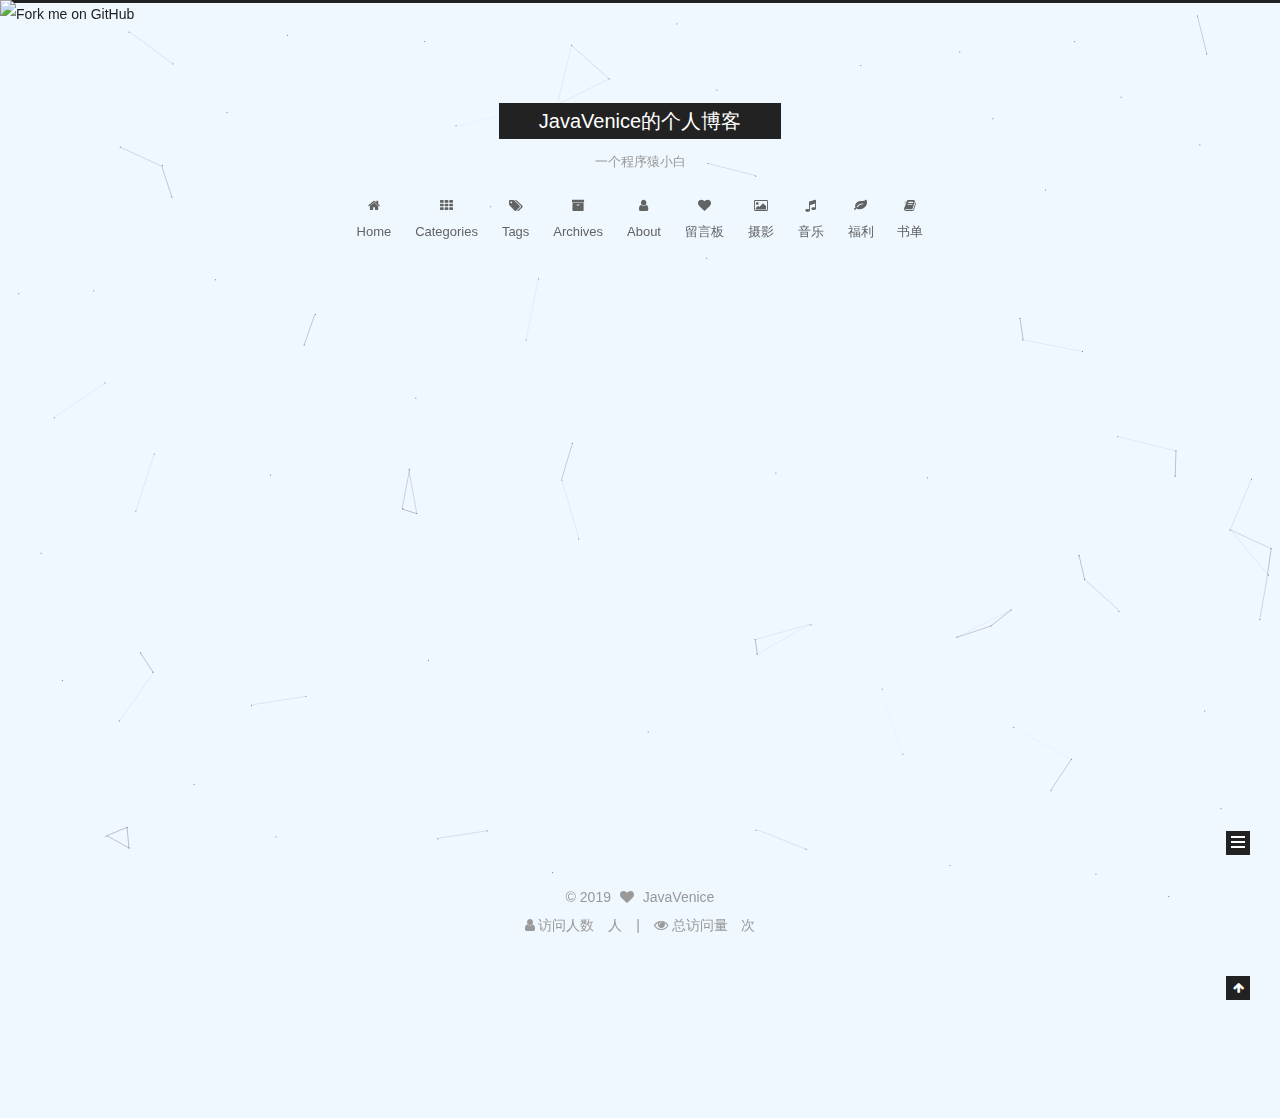
==== commit bf2f8df3: "Site updated: 2019-05-16 16:42:39" ====
--- a/archives/index.html
+++ b/archives/index.html
@@ -455,7 +455,7 @@
 
       <h2 class="post-title">
         
-            <a class="post-title-link" href="/2019/05/16/关于用git推送hexo到github上的一些问题/" itemprop="url">
+            <a class="post-title-link" href="/2019/05/16/关于用hexo推送代码到github上的一些问题/" itemprop="url">
               
                 <span itemprop="name">关于用git推送hexo到github上的一些问题</span>
               
--- a/css/main.css
+++ b/css/main.css
@@ -2049,7 +2049,7 @@
   width: 4px;
   height: 4px;
   border-radius: 50%;
-  background: #7e7967;
+  background: #78db52;
 }
 .links-of-blogroll {
   font-size: 13px;
